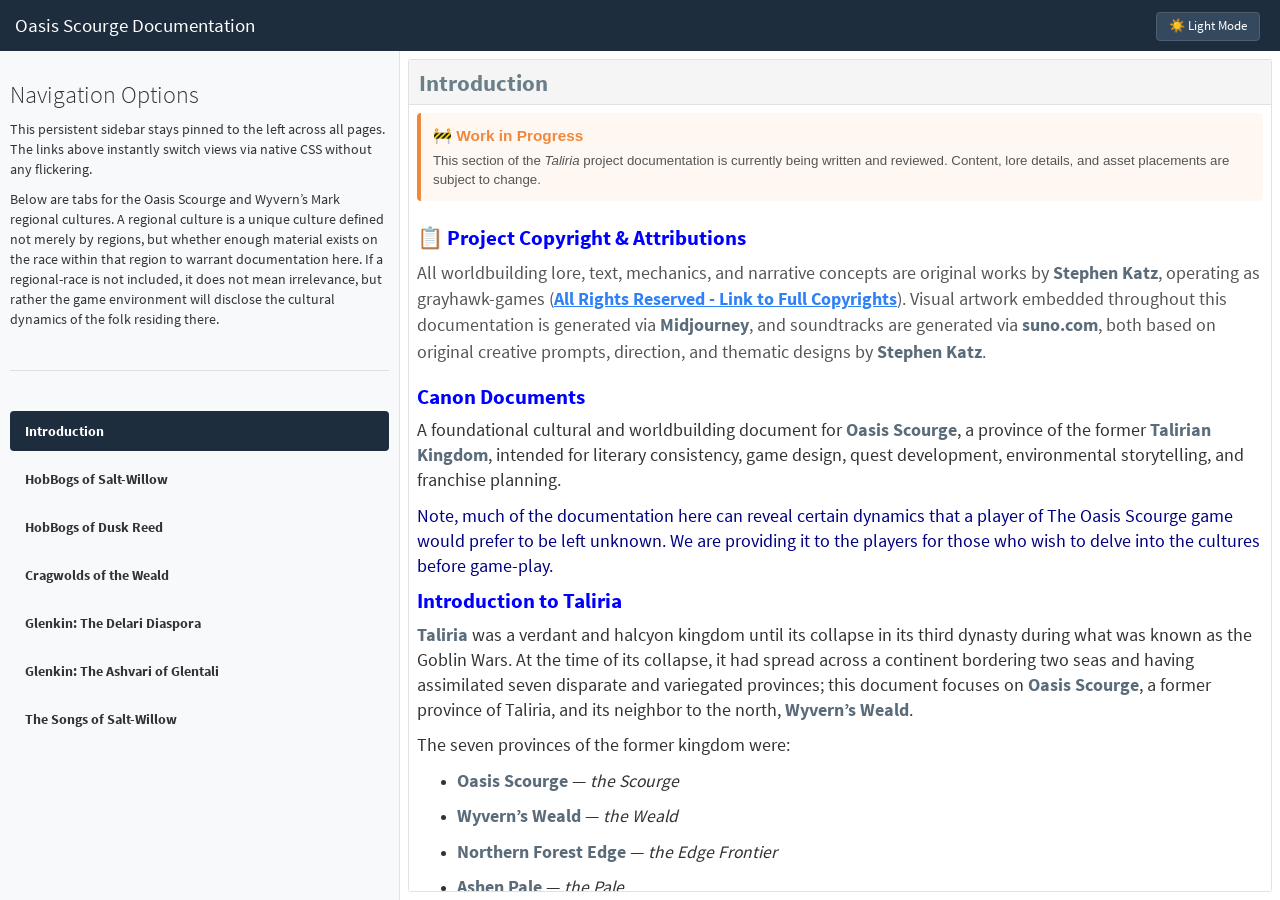
==== site/index.html @ a0bc25d4 "several changes including lore scroll added" ====
<!DOCTYPE html>
<html xmlns="http://www.w3.org/1999/xhtml">
<head>

<meta charset="utf-8">
<meta http-equiv="Content-Type" content="text/html; charset=utf-8" />
<meta name="generator" content="pandoc" />



<title>Oasis Scourge Documentation</title>

<meta property="og:title" content="Oasis Scourge Documentation" />

<meta name="viewport" content="width=device-width, initial-scale=1.0, maximum-scale=1.0, user-scalable=no" />

<link href="data:image/x-icon;" rel="icon" type="image/x-icon">


<script type="text/javascript">
window.FlexDashboardComponents = [];
</script>

<script>// Pandoc 2.9 adds attributes on both header and div. We remove the former (to
// be compatible with the behavior of Pandoc < 2.8).
document.addEventListener('DOMContentLoaded', function(e) {
  var hs = document.querySelectorAll("div.section[class*='level'] > :first-child");
  var i, h, a;
  for (i = 0; i < hs.length; i++) {
    h = hs[i];
    if (!/^h[1-6]$/i.test(h.tagName)) continue;  // it should be a header h1-h6
    a = h.attributes;
    while (a.length > 0) h.removeAttribute(a[0].name);
  }
});
</script>
<script>/*! jQuery v3.6.0 | (c) OpenJS Foundation and other contributors | jquery.org/license */
!function(e,t){"use strict";"object"==typeof module&&"object"==typeof module.exports?module.exports=e.document?t(e,!0):function(e){if(!e.document)throw new Error("jQuery requires a window with a document");return t(e)}:t(e)}("undefined"!=typeof window?window:this,function(C,e){"use strict";var t=[],r=Object.getPrototypeOf,s=t.slice,g=t.flat?function(e){return t.flat.call(e)}:function(e){return t.concat.apply([],e)},u=t.push,i=t.indexOf,n={},o=n.toString,v=n.hasOwnProperty,a=v.toString,l=a.call(Object),y={},m=function(e){return"function"==typeof e&&"number"!=typeof e.nodeType&&"function"!=typeof e.item},x=function(e){return null!=e&&e===e.window},E=C.document,c={type:!0,src:!0,nonce:!0,noModule:!0};function b(e,t,n){var r,i,o=(n=n||E).createElement("script");if(o.text=e,t)for(r in c)(i=t[r]||t.getAttribute&&t.getAttribute(r))&&o.setAttribute(r,i);n.head.appendChild(o).parentNode.removeChild(o)}function w(e){return null==e?e+"":"object"==typeof e||"function"==typeof e?n[o.call(e)]||"object":typeof e}var f="3.6.0",S=function(e,t){return new S.fn.init(e,t)};function p(e){var t=!!e&&"length"in e&&e.length,n=w(e);return!m(e)&&!x(e)&&("array"===n||0===t||"number"==typeof t&&0<t&&t-1 in e)}S.fn=S.prototype={jquery:f,constructor:S,length:0,toArray:function(){return s.call(this)},get:function(e){return null==e?s.call(this):e<0?this[e+this.length]:this[e]},pushStack:function(e){var t=S.merge(this.constructor(),e);return t.prevObject=this,t},each:function(e){return S.each(this,e)},map:function(n){return this.pushStack(S.map(this,function(e,t){return n.call(e,t,e)}))},slice:function(){return this.pushStack(s.apply(this,arguments))},first:function(){return this.eq(0)},last:function(){return this.eq(-1)},even:function(){return this.pushStack(S.grep(this,function(e,t){return(t+1)%2}))},odd:function(){return this.pushStack(S.grep(this,function(e,t){return t%2}))},eq:function(e){var t=this.length,n=+e+(e<0?t:0);return this.pushStack(0<=n&&n<t?[this[n]]:[])},end:function(){return this.prevObject||this.constructor()},push:u,sort:t.sort,splice:t.splice},S.extend=S.fn.extend=function(){var e,t,n,r,i,o,a=arguments[0]||{},s=1,u=arguments.length,l=!1;for("boolean"==typeof a&&(l=a,a=arguments[s]||{},s++),"object"==typeof a||m(a)||(a={}),s===u&&(a=this,s--);s<u;s++)if(null!=(e=arguments[s]))for(t in e)r=e[t],"__proto__"!==t&&a!==r&&(l&&r&&(S.isPlainObject(r)||(i=Array.isArray(r)))?(n=a[t],o=i&&!Array.isArray(n)?[]:i||S.isPlainObject(n)?n:{},i=!1,a[t]=S.extend(l,o,r)):void 0!==r&&(a[t]=r));return a},S.extend({expando:"jQuery"+(f+Math.random()).replace(/\D/g,""),isReady:!0,error:function(e){throw new Error(e)},noop:function(){},isPlainObject:function(e){var t,n;return!(!e||"[object Object]"!==o.call(e))&&(!(t=r(e))||"function"==typeof(n=v.call(t,"constructor")&&t.constructor)&&a.call(n)===l)},isEmptyObject:function(e){var t;for(t in e)return!1;return!0},globalEval:function(e,t,n){b(e,{nonce:t&&t.nonce},n)},each:function(e,t){var n,r=0;if(p(e)){for(n=e.length;r<n;r++)if(!1===t.call(e[r],r,e[r]))break}else for(r in e)if(!1===t.call(e[r],r,e[r]))break;return e},makeArray:function(e,t){var n=t||[];return null!=e&&(p(Object(e))?S.merge(n,"string"==typeof e?[e]:e):u.call(n,e)),n},inArray:function(e,t,n){return null==t?-1:i.call(t,e,n)},merge:function(e,t){for(var n=+t.length,r=0,i=e.length;r<n;r++)e[i++]=t[r];return e.length=i,e},grep:function(e,t,n){for(var r=[],i=0,o=e.length,a=!n;i<o;i++)!t(e[i],i)!==a&&r.push(e[i]);return r},map:function(e,t,n){var r,i,o=0,a=[];if(p(e))for(r=e.length;o<r;o++)null!=(i=t(e[o],o,n))&&a.push(i);else for(o in e)null!=(i=t(e[o],o,n))&&a.push(i);return g(a)},guid:1,support:y}),"function"==typeof Symbol&&(S.fn[Symbol.iterator]=t[Symbol.iterator]),S.each("Boolean Number String Function Array Date RegExp Object Error Symbol".split(" "),function(e,t){n["[object "+t+"]"]=t.toLowerCase()});var d=function(n){var e,d,b,o,i,h,f,g,w,u,l,T,C,a,E,v,s,c,y,S="sizzle"+1*new Date,p=n.document,k=0,r=0,m=ue(),x=ue(),A=ue(),N=ue(),j=function(e,t){return e===t&&(l=!0),0},D={}.hasOwnProperty,t=[],q=t.pop,L=t.push,H=t.push,O=t.slice,P=function(e,t){for(var n=0,r=e.length;n<r;n++)if(e[n]===t)return n;return-1},R="checked|selected|async|autofocus|autoplay|controls|defer|disabled|hidden|ismap|loop|multiple|open|readonly|required|scoped",M="[\\x20\\t\\r\\n\\f]",I="(?:\\\\[\\da-fA-F]{1,6}"+M+"?|\\\\[^\\r\\n\\f]|[\\w-]|[^\0-\\x7f])+",W="\\["+M+"*("+I+")(?:"+M+"*([*^$|!~]?=)"+M+"*(?:'((?:\\\\.|[^\\\\'])*)'|\"((?:\\\\.|[^\\\\\"])*)\"|("+I+"))|)"+M+"*\\]",F=":("+I+")(?:\\((('((?:\\\\.|[^\\\\'])*)'|\"((?:\\\\.|[^\\\\\"])*)\")|((?:\\\\.|[^\\\\()[\\]]|"+W+")*)|.*)\\)|)",B=new RegExp(M+"+","g"),$=new RegExp("^"+M+"+|((?:^|[^\\\\])(?:\\\\.)*)"+M+"+$","g"),_=new RegExp("^"+M+"*,"+M+"*"),z=new RegExp("^"+M+"*([>+~]|"+M+")"+M+"*"),U=new RegExp(M+"|>"),X=new RegExp(F),V=new RegExp("^"+I+"$"),G={ID:new RegExp("^#("+I+")"),CLASS:new RegExp("^\\.("+I+")"),TAG:new RegExp("^("+I+"|[*])"),ATTR:new RegExp("^"+W),PSEUDO:new RegExp("^"+F),CHILD:new RegExp("^:(only|first|last|nth|nth-last)-(child|of-type)(?:\\("+M+"*(even|odd|(([+-]|)(\\d*)n|)"+M+"*(?:([+-]|)"+M+"*(\\d+)|))"+M+"*\\)|)","i"),bool:new RegExp("^(?:"+R+")$","i"),needsContext:new RegExp("^"+M+"*[>+~]|:(even|odd|eq|gt|lt|nth|first|last)(?:\\("+M+"*((?:-\\d)?\\d*)"+M+"*\\)|)(?=[^-]|$)","i")},Y=/HTML$/i,Q=/^(?:input|select|textarea|button)$/i,J=/^h\d$/i,K=/^[^{]+\{\s*\[native \w/,Z=/^(?:#([\w-]+)|(\w+)|\.([\w-]+))$/,ee=/[+~]/,te=new RegExp("\\\\[\\da-fA-F]{1,6}"+M+"?|\\\\([^\\r\\n\\f])","g"),ne=function(e,t){var n="0x"+e.slice(1)-65536;return t||(n<0?String.fromCharCode(n+65536):String.fromCharCode(n>>10|55296,1023&n|56320))},re=/([\0-\x1f\x7f]|^-?\d)|^-$|[^\0-\x1f\x7f-\uFFFF\w-]/g,ie=function(e,t){return t?"\0"===e?"\ufffd":e.slice(0,-1)+"\\"+e.charCodeAt(e.length-1).toString(16)+" ":"\\"+e},oe=function(){T()},ae=be(function(e){return!0===e.disabled&&"fieldset"===e.nodeName.toLowerCase()},{dir:"parentNode",next:"legend"});try{H.apply(t=O.call(p.childNodes),p.childNodes),t[p.childNodes.length].nodeType}catch(e){H={apply:t.length?function(e,t){L.apply(e,O.call(t))}:function(e,t){var n=e.length,r=0;while(e[n++]=t[r++]);e.length=n-1}}}function se(t,e,n,r){var i,o,a,s,u,l,c,f=e&&e.ownerDocument,p=e?e.nodeType:9;if(n=n||[],"string"!=typeof t||!t||1!==p&&9!==p&&11!==p)return n;if(!r&&(T(e),e=e||C,E)){if(11!==p&&(u=Z.exec(t)))if(i=u[1]){if(9===p){if(!(a=e.getElementById(i)))return n;if(a.id===i)return n.push(a),n}else if(f&&(a=f.getElementById(i))&&y(e,a)&&a.id===i)return n.push(a),n}else{if(u[2])return H.apply(n,e.getElementsByTagName(t)),n;if((i=u[3])&&d.getElementsByClassName&&e.getElementsByClassName)return H.apply(n,e.getElementsByClassName(i)),n}if(d.qsa&&!N[t+" "]&&(!v||!v.test(t))&&(1!==p||"object"!==e.nodeName.toLowerCase())){if(c=t,f=e,1===p&&(U.test(t)||z.test(t))){(f=ee.test(t)&&ye(e.parentNode)||e)===e&&d.scope||((s=e.getAttribute("id"))?s=s.replace(re,ie):e.setAttribute("id",s=S)),o=(l=h(t)).length;while(o--)l[o]=(s?"#"+s:":scope")+" "+xe(l[o]);c=l.join(",")}try{return H.apply(n,f.querySelectorAll(c)),n}catch(e){N(t,!0)}finally{s===S&&e.removeAttribute("id")}}}return g(t.replace($,"$1"),e,n,r)}function ue(){var r=[];return function e(t,n){return r.push(t+" ")>b.cacheLength&&delete e[r.shift()],e[t+" "]=n}}function le(e){return e[S]=!0,e}function ce(e){var t=C.createElement("fieldset");try{return!!e(t)}catch(e){return!1}finally{t.parentNode&&t.parentNode.removeChild(t),t=null}}function fe(e,t){var n=e.split("|"),r=n.length;while(r--)b.attrHandle[n[r]]=t}function pe(e,t){var n=t&&e,r=n&&1===e.nodeType&&1===t.nodeType&&e.sourceIndex-t.sourceIndex;if(r)return r;if(n)while(n=n.nextSibling)if(n===t)return-1;return e?1:-1}function de(t){return function(e){return"input"===e.nodeName.toLowerCase()&&e.type===t}}function he(n){return function(e){var t=e.nodeName.toLowerCase();return("input"===t||"button"===t)&&e.type===n}}function ge(t){return function(e){return"form"in e?e.parentNode&&!1===e.disabled?"label"in e?"label"in e.parentNode?e.parentNode.disabled===t:e.disabled===t:e.isDisabled===t||e.isDisabled!==!t&&ae(e)===t:e.disabled===t:"label"in e&&e.disabled===t}}function ve(a){return le(function(o){return o=+o,le(function(e,t){var n,r=a([],e.length,o),i=r.length;while(i--)e[n=r[i]]&&(e[n]=!(t[n]=e[n]))})})}function ye(e){return e&&"undefined"!=typeof e.getElementsByTagName&&e}for(e in d=se.support={},i=se.isXML=function(e){var t=e&&e.namespaceURI,n=e&&(e.ownerDocument||e).documentElement;return!Y.test(t||n&&n.nodeName||"HTML")},T=se.setDocument=function(e){var t,n,r=e?e.ownerDocument||e:p;return r!=C&&9===r.nodeType&&r.documentElement&&(a=(C=r).documentElement,E=!i(C),p!=C&&(n=C.defaultView)&&n.top!==n&&(n.addEventListener?n.addEventListener("unload",oe,!1):n.attachEvent&&n.attachEvent("onunload",oe)),d.scope=ce(function(e){return a.appendChild(e).appendChild(C.createElement("div")),"undefined"!=typeof e.querySelectorAll&&!e.querySelectorAll(":scope fieldset div").length}),d.attributes=ce(function(e){return e.className="i",!e.getAttribute("className")}),d.getElementsByTagName=ce(function(e){return e.appendChild(C.createComment("")),!e.getElementsByTagName("*").length}),d.getElementsByClassName=K.test(C.getElementsByClassName),d.getById=ce(function(e){return a.appendChild(e).id=S,!C.getElementsByName||!C.getElementsByName(S).length}),d.getById?(b.filter.ID=function(e){var t=e.replace(te,ne);return function(e){return e.getAttribute("id")===t}},b.find.ID=function(e,t){if("undefined"!=typeof t.getElementById&&E){var n=t.getElementById(e);return n?[n]:[]}}):(b.filter.ID=function(e){var n=e.replace(te,ne);return function(e){var t="undefined"!=typeof e.getAttributeNode&&e.getAttributeNode("id");return t&&t.value===n}},b.find.ID=function(e,t){if("undefined"!=typeof t.getElementById&&E){var n,r,i,o=t.getElementById(e);if(o){if((n=o.getAttributeNode("id"))&&n.value===e)return[o];i=t.getElementsByName(e),r=0;while(o=i[r++])if((n=o.getAttributeNode("id"))&&n.value===e)return[o]}return[]}}),b.find.TAG=d.getElementsByTagName?function(e,t){return"undefined"!=typeof t.getElementsByTagName?t.getElementsByTagName(e):d.qsa?t.querySelectorAll(e):void 0}:function(e,t){var n,r=[],i=0,o=t.getElementsByTagName(e);if("*"===e){while(n=o[i++])1===n.nodeType&&r.push(n);return r}return o},b.find.CLASS=d.getElementsByClassName&&function(e,t){if("undefined"!=typeof t.getElementsByClassName&&E)return t.getElementsByClassName(e)},s=[],v=[],(d.qsa=K.test(C.querySelectorAll))&&(ce(function(e){var t;a.appendChild(e).innerHTML="<a id='"+S+"'></a><select id='"+S+"-\r\\' msallowcapture=''><option selected=''></option></select>",e.querySelectorAll("[msallowcapture^='']").length&&v.push("[*^$]="+M+"*(?:''|\"\")"),e.querySelectorAll("[selected]").length||v.push("\\["+M+"*(?:value|"+R+")"),e.querySelectorAll("[id~="+S+"-]").length||v.push("~="),(t=C.createElement("input")).setAttribute("name",""),e.appendChild(t),e.querySelectorAll("[name='']").length||v.push("\\["+M+"*name"+M+"*="+M+"*(?:''|\"\")"),e.querySelectorAll(":checked").length||v.push(":checked"),e.querySelectorAll("a#"+S+"+*").length||v.push(".#.+[+~]"),e.querySelectorAll("\\\f"),v.push("[\\r\\n\\f]")}),ce(function(e){e.innerHTML="<a href='' disabled='disabled'></a><select disabled='disabled'><option/></select>";var t=C.createElement("input");t.setAttribute("type","hidden"),e.appendChild(t).setAttribute("name","D"),e.querySelectorAll("[name=d]").length&&v.push("name"+M+"*[*^$|!~]?="),2!==e.querySelectorAll(":enabled").length&&v.push(":enabled",":disabled"),a.appendChild(e).disabled=!0,2!==e.querySelectorAll(":disabled").length&&v.push(":enabled",":disabled"),e.querySelectorAll("*,:x"),v.push(",.*:")})),(d.matchesSelector=K.test(c=a.matches||a.webkitMatchesSelector||a.mozMatchesSelector||a.oMatchesSelector||a.msMatchesSelector))&&ce(function(e){d.disconnectedMatch=c.call(e,"*"),c.call(e,"[s!='']:x"),s.push("!=",F)}),v=v.length&&new RegExp(v.join("|")),s=s.length&&new RegExp(s.join("|")),t=K.test(a.compareDocumentPosition),y=t||K.test(a.contains)?function(e,t){var n=9===e.nodeType?e.documentElement:e,r=t&&t.parentNode;return e===r||!(!r||1!==r.nodeType||!(n.contains?n.contains(r):e.compareDocumentPosition&&16&e.compareDocumentPosition(r)))}:function(e,t){if(t)while(t=t.parentNode)if(t===e)return!0;return!1},j=t?function(e,t){if(e===t)return l=!0,0;var n=!e.compareDocumentPosition-!t.compareDocumentPosition;return n||(1&(n=(e.ownerDocument||e)==(t.ownerDocument||t)?e.compareDocumentPosition(t):1)||!d.sortDetached&&t.compareDocumentPosition(e)===n?e==C||e.ownerDocument==p&&y(p,e)?-1:t==C||t.ownerDocument==p&&y(p,t)?1:u?P(u,e)-P(u,t):0:4&n?-1:1)}:function(e,t){if(e===t)return l=!0,0;var n,r=0,i=e.parentNode,o=t.parentNode,a=[e],s=[t];if(!i||!o)return e==C?-1:t==C?1:i?-1:o?1:u?P(u,e)-P(u,t):0;if(i===o)return pe(e,t);n=e;while(n=n.parentNode)a.unshift(n);n=t;while(n=n.parentNode)s.unshift(n);while(a[r]===s[r])r++;return r?pe(a[r],s[r]):a[r]==p?-1:s[r]==p?1:0}),C},se.matches=function(e,t){return se(e,null,null,t)},se.matchesSelector=function(e,t){if(T(e),d.matchesSelector&&E&&!N[t+" "]&&(!s||!s.test(t))&&(!v||!v.test(t)))try{var n=c.call(e,t);if(n||d.disconnectedMatch||e.document&&11!==e.document.nodeType)return n}catch(e){N(t,!0)}return 0<se(t,C,null,[e]).length},se.contains=function(e,t){return(e.ownerDocument||e)!=C&&T(e),y(e,t)},se.attr=function(e,t){(e.ownerDocument||e)!=C&&T(e);var n=b.attrHandle[t.toLowerCase()],r=n&&D.call(b.attrHandle,t.toLowerCase())?n(e,t,!E):void 0;return void 0!==r?r:d.attributes||!E?e.getAttribute(t):(r=e.getAttributeNode(t))&&r.specified?r.value:null},se.escape=function(e){return(e+"").replace(re,ie)},se.error=function(e){throw new Error("Syntax error, unrecognized expression: "+e)},se.uniqueSort=function(e){var t,n=[],r=0,i=0;if(l=!d.detectDuplicates,u=!d.sortStable&&e.slice(0),e.sort(j),l){while(t=e[i++])t===e[i]&&(r=n.push(i));while(r--)e.splice(n[r],1)}return u=null,e},o=se.getText=function(e){var t,n="",r=0,i=e.nodeType;if(i){if(1===i||9===i||11===i){if("string"==typeof e.textContent)return e.textContent;for(e=e.firstChild;e;e=e.nextSibling)n+=o(e)}else if(3===i||4===i)return e.nodeValue}else while(t=e[r++])n+=o(t);return n},(b=se.selectors={cacheLength:50,createPseudo:le,match:G,attrHandle:{},find:{},relative:{">":{dir:"parentNode",first:!0}," ":{dir:"parentNode"},"+":{dir:"previousSibling",first:!0},"~":{dir:"previousSibling"}},preFilter:{ATTR:function(e){return e[1]=e[1].replace(te,ne),e[3]=(e[3]||e[4]||e[5]||"").replace(te,ne),"~="===e[2]&&(e[3]=" "+e[3]+" "),e.slice(0,4)},CHILD:function(e){return e[1]=e[1].toLowerCase(),"nth"===e[1].slice(0,3)?(e[3]||se.error(e[0]),e[4]=+(e[4]?e[5]+(e[6]||1):2*("even"===e[3]||"odd"===e[3])),e[5]=+(e[7]+e[8]||"odd"===e[3])):e[3]&&se.error(e[0]),e},PSEUDO:function(e){var t,n=!e[6]&&e[2];return G.CHILD.test(e[0])?null:(e[3]?e[2]=e[4]||e[5]||"":n&&X.test(n)&&(t=h(n,!0))&&(t=n.indexOf(")",n.length-t)-n.length)&&(e[0]=e[0].slice(0,t),e[2]=n.slice(0,t)),e.slice(0,3))}},filter:{TAG:function(e){var t=e.replace(te,ne).toLowerCase();return"*"===e?function(){return!0}:function(e){return e.nodeName&&e.nodeName.toLowerCase()===t}},CLASS:function(e){var t=m[e+" "];return t||(t=new RegExp("(^|"+M+")"+e+"("+M+"|$)"))&&m(e,function(e){return t.test("string"==typeof e.className&&e.className||"undefined"!=typeof e.getAttribute&&e.getAttribute("class")||"")})},ATTR:function(n,r,i){return function(e){var t=se.attr(e,n);return null==t?"!="===r:!r||(t+="","="===r?t===i:"!="===r?t!==i:"^="===r?i&&0===t.indexOf(i):"*="===r?i&&-1<t.indexOf(i):"$="===r?i&&t.slice(-i.length)===i:"~="===r?-1<(" "+t.replace(B," ")+" ").indexOf(i):"|="===r&&(t===i||t.slice(0,i.length+1)===i+"-"))}},CHILD:function(h,e,t,g,v){var y="nth"!==h.slice(0,3),m="last"!==h.slice(-4),x="of-type"===e;return 1===g&&0===v?function(e){return!!e.parentNode}:function(e,t,n){var r,i,o,a,s,u,l=y!==m?"nextSibling":"previousSibling",c=e.parentNode,f=x&&e.nodeName.toLowerCase(),p=!n&&!x,d=!1;if(c){if(y){while(l){a=e;while(a=a[l])if(x?a.nodeName.toLowerCase()===f:1===a.nodeType)return!1;u=l="only"===h&&!u&&"nextSibling"}return!0}if(u=[m?c.firstChild:c.lastChild],m&&p){d=(s=(r=(i=(o=(a=c)[S]||(a[S]={}))[a.uniqueID]||(o[a.uniqueID]={}))[h]||[])[0]===k&&r[1])&&r[2],a=s&&c.childNodes[s];while(a=++s&&a&&a[l]||(d=s=0)||u.pop())if(1===a.nodeType&&++d&&a===e){i[h]=[k,s,d];break}}else if(p&&(d=s=(r=(i=(o=(a=e)[S]||(a[S]={}))[a.uniqueID]||(o[a.uniqueID]={}))[h]||[])[0]===k&&r[1]),!1===d)while(a=++s&&a&&a[l]||(d=s=0)||u.pop())if((x?a.nodeName.toLowerCase()===f:1===a.nodeType)&&++d&&(p&&((i=(o=a[S]||(a[S]={}))[a.uniqueID]||(o[a.uniqueID]={}))[h]=[k,d]),a===e))break;return(d-=v)===g||d%g==0&&0<=d/g}}},PSEUDO:function(e,o){var t,a=b.pseudos[e]||b.setFilters[e.toLowerCase()]||se.error("unsupported pseudo: "+e);return a[S]?a(o):1<a.length?(t=[e,e,"",o],b.setFilters.hasOwnProperty(e.toLowerCase())?le(function(e,t){var n,r=a(e,o),i=r.length;while(i--)e[n=P(e,r[i])]=!(t[n]=r[i])}):function(e){return a(e,0,t)}):a}},pseudos:{not:le(function(e){var r=[],i=[],s=f(e.replace($,"$1"));return s[S]?le(function(e,t,n,r){var i,o=s(e,null,r,[]),a=e.length;while(a--)(i=o[a])&&(e[a]=!(t[a]=i))}):function(e,t,n){return r[0]=e,s(r,null,n,i),r[0]=null,!i.pop()}}),has:le(function(t){return function(e){return 0<se(t,e).length}}),contains:le(function(t){return t=t.replace(te,ne),function(e){return-1<(e.textContent||o(e)).indexOf(t)}}),lang:le(function(n){return V.test(n||"")||se.error("unsupported lang: "+n),n=n.replace(te,ne).toLowerCase(),function(e){var t;do{if(t=E?e.lang:e.getAttribute("xml:lang")||e.getAttribute("lang"))return(t=t.toLowerCase())===n||0===t.indexOf(n+"-")}while((e=e.parentNode)&&1===e.nodeType);return!1}}),target:function(e){var t=n.location&&n.location.hash;return t&&t.slice(1)===e.id},root:function(e){return e===a},focus:function(e){return e===C.activeElement&&(!C.hasFocus||C.hasFocus())&&!!(e.type||e.href||~e.tabIndex)},enabled:ge(!1),disabled:ge(!0),checked:function(e){var t=e.nodeName.toLowerCase();return"input"===t&&!!e.checked||"option"===t&&!!e.selected},selected:function(e){return e.parentNode&&e.parentNode.selectedIndex,!0===e.selected},empty:function(e){for(e=e.firstChild;e;e=e.nextSibling)if(e.nodeType<6)return!1;return!0},parent:function(e){return!b.pseudos.empty(e)},header:function(e){return J.test(e.nodeName)},input:function(e){return Q.test(e.nodeName)},button:function(e){var t=e.nodeName.toLowerCase();return"input"===t&&"button"===e.type||"button"===t},text:function(e){var t;return"input"===e.nodeName.toLowerCase()&&"text"===e.type&&(null==(t=e.getAttribute("type"))||"text"===t.toLowerCase())},first:ve(function(){return[0]}),last:ve(function(e,t){return[t-1]}),eq:ve(function(e,t,n){return[n<0?n+t:n]}),even:ve(function(e,t){for(var n=0;n<t;n+=2)e.push(n);return e}),odd:ve(function(e,t){for(var n=1;n<t;n+=2)e.push(n);return e}),lt:ve(function(e,t,n){for(var r=n<0?n+t:t<n?t:n;0<=--r;)e.push(r);return e}),gt:ve(function(e,t,n){for(var r=n<0?n+t:n;++r<t;)e.push(r);return e})}}).pseudos.nth=b.pseudos.eq,{radio:!0,checkbox:!0,file:!0,password:!0,image:!0})b.pseudos[e]=de(e);for(e in{submit:!0,reset:!0})b.pseudos[e]=he(e);function me(){}function xe(e){for(var t=0,n=e.length,r="";t<n;t++)r+=e[t].value;return r}function be(s,e,t){var u=e.dir,l=e.next,c=l||u,f=t&&"parentNode"===c,p=r++;return e.first?function(e,t,n){while(e=e[u])if(1===e.nodeType||f)return s(e,t,n);return!1}:function(e,t,n){var r,i,o,a=[k,p];if(n){while(e=e[u])if((1===e.nodeType||f)&&s(e,t,n))return!0}else while(e=e[u])if(1===e.nodeType||f)if(i=(o=e[S]||(e[S]={}))[e.uniqueID]||(o[e.uniqueID]={}),l&&l===e.nodeName.toLowerCase())e=e[u]||e;else{if((r=i[c])&&r[0]===k&&r[1]===p)return a[2]=r[2];if((i[c]=a)[2]=s(e,t,n))return!0}return!1}}function we(i){return 1<i.length?function(e,t,n){var r=i.length;while(r--)if(!i[r](e,t,n))return!1;return!0}:i[0]}function Te(e,t,n,r,i){for(var o,a=[],s=0,u=e.length,l=null!=t;s<u;s++)(o=e[s])&&(n&&!n(o,r,i)||(a.push(o),l&&t.push(s)));return a}function Ce(d,h,g,v,y,e){return v&&!v[S]&&(v=Ce(v)),y&&!y[S]&&(y=Ce(y,e)),le(function(e,t,n,r){var i,o,a,s=[],u=[],l=t.length,c=e||function(e,t,n){for(var r=0,i=t.length;r<i;r++)se(e,t[r],n);return n}(h||"*",n.nodeType?[n]:n,[]),f=!d||!e&&h?c:Te(c,s,d,n,r),p=g?y||(e?d:l||v)?[]:t:f;if(g&&g(f,p,n,r),v){i=Te(p,u),v(i,[],n,r),o=i.length;while(o--)(a=i[o])&&(p[u[o]]=!(f[u[o]]=a))}if(e){if(y||d){if(y){i=[],o=p.length;while(o--)(a=p[o])&&i.push(f[o]=a);y(null,p=[],i,r)}o=p.length;while(o--)(a=p[o])&&-1<(i=y?P(e,a):s[o])&&(e[i]=!(t[i]=a))}}else p=Te(p===t?p.splice(l,p.length):p),y?y(null,t,p,r):H.apply(t,p)})}function Ee(e){for(var i,t,n,r=e.length,o=b.relative[e[0].type],a=o||b.relative[" "],s=o?1:0,u=be(function(e){return e===i},a,!0),l=be(function(e){return-1<P(i,e)},a,!0),c=[function(e,t,n){var r=!o&&(n||t!==w)||((i=t).nodeType?u(e,t,n):l(e,t,n));return i=null,r}];s<r;s++)if(t=b.relative[e[s].type])c=[be(we(c),t)];else{if((t=b.filter[e[s].type].apply(null,e[s].matches))[S]){for(n=++s;n<r;n++)if(b.relative[e[n].type])break;return Ce(1<s&&we(c),1<s&&xe(e.slice(0,s-1).concat({value:" "===e[s-2].type?"*":""})).replace($,"$1"),t,s<n&&Ee(e.slice(s,n)),n<r&&Ee(e=e.slice(n)),n<r&&xe(e))}c.push(t)}return we(c)}return me.prototype=b.filters=b.pseudos,b.setFilters=new me,h=se.tokenize=function(e,t){var n,r,i,o,a,s,u,l=x[e+" "];if(l)return t?0:l.slice(0);a=e,s=[],u=b.preFilter;while(a){for(o in n&&!(r=_.exec(a))||(r&&(a=a.slice(r[0].length)||a),s.push(i=[])),n=!1,(r=z.exec(a))&&(n=r.shift(),i.push({value:n,type:r[0].replace($," ")}),a=a.slice(n.length)),b.filter)!(r=G[o].exec(a))||u[o]&&!(r=u[o](r))||(n=r.shift(),i.push({value:n,type:o,matches:r}),a=a.slice(n.length));if(!n)break}return t?a.length:a?se.error(e):x(e,s).slice(0)},f=se.compile=function(e,t){var n,v,y,m,x,r,i=[],o=[],a=A[e+" "];if(!a){t||(t=h(e)),n=t.length;while(n--)(a=Ee(t[n]))[S]?i.push(a):o.push(a);(a=A(e,(v=o,m=0<(y=i).length,x=0<v.length,r=function(e,t,n,r,i){var o,a,s,u=0,l="0",c=e&&[],f=[],p=w,d=e||x&&b.find.TAG("*",i),h=k+=null==p?1:Math.random()||.1,g=d.length;for(i&&(w=t==C||t||i);l!==g&&null!=(o=d[l]);l++){if(x&&o){a=0,t||o.ownerDocument==C||(T(o),n=!E);while(s=v[a++])if(s(o,t||C,n)){r.push(o);break}i&&(k=h)}m&&((o=!s&&o)&&u--,e&&c.push(o))}if(u+=l,m&&l!==u){a=0;while(s=y[a++])s(c,f,t,n);if(e){if(0<u)while(l--)c[l]||f[l]||(f[l]=q.call(r));f=Te(f)}H.apply(r,f),i&&!e&&0<f.length&&1<u+y.length&&se.uniqueSort(r)}return i&&(k=h,w=p),c},m?le(r):r))).selector=e}return a},g=se.select=function(e,t,n,r){var i,o,a,s,u,l="function"==typeof e&&e,c=!r&&h(e=l.selector||e);if(n=n||[],1===c.length){if(2<(o=c[0]=c[0].slice(0)).length&&"ID"===(a=o[0]).type&&9===t.nodeType&&E&&b.relative[o[1].type]){if(!(t=(b.find.ID(a.matches[0].replace(te,ne),t)||[])[0]))return n;l&&(t=t.parentNode),e=e.slice(o.shift().value.length)}i=G.needsContext.test(e)?0:o.length;while(i--){if(a=o[i],b.relative[s=a.type])break;if((u=b.find[s])&&(r=u(a.matches[0].replace(te,ne),ee.test(o[0].type)&&ye(t.parentNode)||t))){if(o.splice(i,1),!(e=r.length&&xe(o)))return H.apply(n,r),n;break}}}return(l||f(e,c))(r,t,!E,n,!t||ee.test(e)&&ye(t.parentNode)||t),n},d.sortStable=S.split("").sort(j).join("")===S,d.detectDuplicates=!!l,T(),d.sortDetached=ce(function(e){return 1&e.compareDocumentPosition(C.createElement("fieldset"))}),ce(function(e){return e.innerHTML="<a href='#'></a>","#"===e.firstChild.getAttribute("href")})||fe("type|href|height|width",function(e,t,n){if(!n)return e.getAttribute(t,"type"===t.toLowerCase()?1:2)}),d.attributes&&ce(function(e){return e.innerHTML="<input/>",e.firstChild.setAttribute("value",""),""===e.firstChild.getAttribute("value")})||fe("value",function(e,t,n){if(!n&&"input"===e.nodeName.toLowerCase())return e.defaultValue}),ce(function(e){return null==e.getAttribute("disabled")})||fe(R,function(e,t,n){var r;if(!n)return!0===e[t]?t.toLowerCase():(r=e.getAttributeNode(t))&&r.specified?r.value:null}),se}(C);S.find=d,S.expr=d.selectors,S.expr[":"]=S.expr.pseudos,S.uniqueSort=S.unique=d.uniqueSort,S.text=d.getText,S.isXMLDoc=d.isXML,S.contains=d.contains,S.escapeSelector=d.escape;var h=function(e,t,n){var r=[],i=void 0!==n;while((e=e[t])&&9!==e.nodeType)if(1===e.nodeType){if(i&&S(e).is(n))break;r.push(e)}return r},T=function(e,t){for(var n=[];e;e=e.nextSibling)1===e.nodeType&&e!==t&&n.push(e);return n},k=S.expr.match.needsContext;function A(e,t){return e.nodeName&&e.nodeName.toLowerCase()===t.toLowerCase()}var N=/^<([a-z][^\/\0>:\x20\t\r\n\f]*)[\x20\t\r\n\f]*\/?>(?:<\/\1>|)$/i;function j(e,n,r){return m(n)?S.grep(e,function(e,t){return!!n.call(e,t,e)!==r}):n.nodeType?S.grep(e,function(e){return e===n!==r}):"string"!=typeof n?S.grep(e,function(e){return-1<i.call(n,e)!==r}):S.filter(n,e,r)}S.filter=function(e,t,n){var r=t[0];return n&&(e=":not("+e+")"),1===t.length&&1===r.nodeType?S.find.matchesSelector(r,e)?[r]:[]:S.find.matches(e,S.grep(t,function(e){return 1===e.nodeType}))},S.fn.extend({find:function(e){var t,n,r=this.length,i=this;if("string"!=typeof e)return this.pushStack(S(e).filter(function(){for(t=0;t<r;t++)if(S.contains(i[t],this))return!0}));for(n=this.pushStack([]),t=0;t<r;t++)S.find(e,i[t],n);return 1<r?S.uniqueSort(n):n},filter:function(e){return this.pushStack(j(this,e||[],!1))},not:function(e){return this.pushStack(j(this,e||[],!0))},is:function(e){return!!j(this,"string"==typeof e&&k.test(e)?S(e):e||[],!1).length}});var D,q=/^(?:\s*(<[\w\W]+>)[^>]*|#([\w-]+))$/;(S.fn.init=function(e,t,n){var r,i;if(!e)return this;if(n=n||D,"string"==typeof e){if(!(r="<"===e[0]&&">"===e[e.length-1]&&3<=e.length?[null,e,null]:q.exec(e))||!r[1]&&t)return!t||t.jquery?(t||n).find(e):this.constructor(t).find(e);if(r[1]){if(t=t instanceof S?t[0]:t,S.merge(this,S.parseHTML(r[1],t&&t.nodeType?t.ownerDocument||t:E,!0)),N.test(r[1])&&S.isPlainObject(t))for(r in t)m(this[r])?this[r](t[r]):this.attr(r,t[r]);return this}return(i=E.getElementById(r[2]))&&(this[0]=i,this.length=1),this}return e.nodeType?(this[0]=e,this.length=1,this):m(e)?void 0!==n.ready?n.ready(e):e(S):S.makeArray(e,this)}).prototype=S.fn,D=S(E);var L=/^(?:parents|prev(?:Until|All))/,H={children:!0,contents:!0,next:!0,prev:!0};function O(e,t){while((e=e[t])&&1!==e.nodeType);return e}S.fn.extend({has:function(e){var t=S(e,this),n=t.length;return this.filter(function(){for(var e=0;e<n;e++)if(S.contains(this,t[e]))return!0})},closest:function(e,t){var n,r=0,i=this.length,o=[],a="string"!=typeof e&&S(e);if(!k.test(e))for(;r<i;r++)for(n=this[r];n&&n!==t;n=n.parentNode)if(n.nodeType<11&&(a?-1<a.index(n):1===n.nodeType&&S.find.matchesSelector(n,e))){o.push(n);break}return this.pushStack(1<o.length?S.uniqueSort(o):o)},index:function(e){return e?"string"==typeof e?i.call(S(e),this[0]):i.call(this,e.jquery?e[0]:e):this[0]&&this[0].parentNode?this.first().prevAll().length:-1},add:function(e,t){return this.pushStack(S.uniqueSort(S.merge(this.get(),S(e,t))))},addBack:function(e){return this.add(null==e?this.prevObject:this.prevObject.filter(e))}}),S.each({parent:function(e){var t=e.parentNode;return t&&11!==t.nodeType?t:null},parents:function(e){return h(e,"parentNode")},parentsUntil:function(e,t,n){return h(e,"parentNode",n)},next:function(e){return O(e,"nextSibling")},prev:function(e){return O(e,"previousSibling")},nextAll:function(e){return h(e,"nextSibling")},prevAll:function(e){return h(e,"previousSibling")},nextUntil:function(e,t,n){return h(e,"nextSibling",n)},prevUntil:function(e,t,n){return h(e,"previousSibling",n)},siblings:function(e){return T((e.parentNode||{}).firstChild,e)},children:function(e){return T(e.firstChild)},contents:function(e){return null!=e.contentDocument&&r(e.contentDocument)?e.contentDocument:(A(e,"template")&&(e=e.content||e),S.merge([],e.childNodes))}},function(r,i){S.fn[r]=function(e,t){var n=S.map(this,i,e);return"Until"!==r.slice(-5)&&(t=e),t&&"string"==typeof t&&(n=S.filter(t,n)),1<this.length&&(H[r]||S.uniqueSort(n),L.test(r)&&n.reverse()),this.pushStack(n)}});var P=/[^\x20\t\r\n\f]+/g;function R(e){return e}function M(e){throw e}function I(e,t,n,r){var i;try{e&&m(i=e.promise)?i.call(e).done(t).fail(n):e&&m(i=e.then)?i.call(e,t,n):t.apply(void 0,[e].slice(r))}catch(e){n.apply(void 0,[e])}}S.Callbacks=function(r){var e,n;r="string"==typeof r?(e=r,n={},S.each(e.match(P)||[],function(e,t){n[t]=!0}),n):S.extend({},r);var i,t,o,a,s=[],u=[],l=-1,c=function(){for(a=a||r.once,o=i=!0;u.length;l=-1){t=u.shift();while(++l<s.length)!1===s[l].apply(t[0],t[1])&&r.stopOnFalse&&(l=s.length,t=!1)}r.memory||(t=!1),i=!1,a&&(s=t?[]:"")},f={add:function(){return s&&(t&&!i&&(l=s.length-1,u.push(t)),function n(e){S.each(e,function(e,t){m(t)?r.unique&&f.has(t)||s.push(t):t&&t.length&&"string"!==w(t)&&n(t)})}(arguments),t&&!i&&c()),this},remove:function(){return S.each(arguments,function(e,t){var n;while(-1<(n=S.inArray(t,s,n)))s.splice(n,1),n<=l&&l--}),this},has:function(e){return e?-1<S.inArray(e,s):0<s.length},empty:function(){return s&&(s=[]),this},disable:function(){return a=u=[],s=t="",this},disabled:function(){return!s},lock:function(){return a=u=[],t||i||(s=t=""),this},locked:function(){return!!a},fireWith:function(e,t){return a||(t=[e,(t=t||[]).slice?t.slice():t],u.push(t),i||c()),this},fire:function(){return f.fireWith(this,arguments),this},fired:function(){return!!o}};return f},S.extend({Deferred:function(e){var o=[["notify","progress",S.Callbacks("memory"),S.Callbacks("memory"),2],["resolve","done",S.Callbacks("once memory"),S.Callbacks("once memory"),0,"resolved"],["reject","fail",S.Callbacks("once memory"),S.Callbacks("once memory"),1,"rejected"]],i="pending",a={state:function(){return i},always:function(){return s.done(arguments).fail(arguments),this},"catch":function(e){return a.then(null,e)},pipe:function(){var i=arguments;return S.Deferred(function(r){S.each(o,function(e,t){var n=m(i[t[4]])&&i[t[4]];s[t[1]](function(){var e=n&&n.apply(this,arguments);e&&m(e.promise)?e.promise().progress(r.notify).done(r.resolve).fail(r.reject):r[t[0]+"With"](this,n?[e]:arguments)})}),i=null}).promise()},then:function(t,n,r){var u=0;function l(i,o,a,s){return function(){var n=this,r=arguments,e=function(){var e,t;if(!(i<u)){if((e=a.apply(n,r))===o.promise())throw new TypeError("Thenable self-resolution");t=e&&("object"==typeof e||"function"==typeof e)&&e.then,m(t)?s?t.call(e,l(u,o,R,s),l(u,o,M,s)):(u++,t.call(e,l(u,o,R,s),l(u,o,M,s),l(u,o,R,o.notifyWith))):(a!==R&&(n=void 0,r=[e]),(s||o.resolveWith)(n,r))}},t=s?e:function(){try{e()}catch(e){S.Deferred.exceptionHook&&S.Deferred.exceptionHook(e,t.stackTrace),u<=i+1&&(a!==M&&(n=void 0,r=[e]),o.rejectWith(n,r))}};i?t():(S.Deferred.getStackHook&&(t.stackTrace=S.Deferred.getStackHook()),C.setTimeout(t))}}return S.Deferred(function(e){o[0][3].add(l(0,e,m(r)?r:R,e.notifyWith)),o[1][3].add(l(0,e,m(t)?t:R)),o[2][3].add(l(0,e,m(n)?n:M))}).promise()},promise:function(e){return null!=e?S.extend(e,a):a}},s={};return S.each(o,function(e,t){var n=t[2],r=t[5];a[t[1]]=n.add,r&&n.add(function(){i=r},o[3-e][2].disable,o[3-e][3].disable,o[0][2].lock,o[0][3].lock),n.add(t[3].fire),s[t[0]]=function(){return s[t[0]+"With"](this===s?void 0:this,arguments),this},s[t[0]+"With"]=n.fireWith}),a.promise(s),e&&e.call(s,s),s},when:function(e){var n=arguments.length,t=n,r=Array(t),i=s.call(arguments),o=S.Deferred(),a=function(t){return function(e){r[t]=this,i[t]=1<arguments.length?s.call(arguments):e,--n||o.resolveWith(r,i)}};if(n<=1&&(I(e,o.done(a(t)).resolve,o.reject,!n),"pending"===o.state()||m(i[t]&&i[t].then)))return o.then();while(t--)I(i[t],a(t),o.reject);return o.promise()}});var W=/^(Eval|Internal|Range|Reference|Syntax|Type|URI)Error$/;S.Deferred.exceptionHook=function(e,t){C.console&&C.console.warn&&e&&W.test(e.name)&&C.console.warn("jQuery.Deferred exception: "+e.message,e.stack,t)},S.readyException=function(e){C.setTimeout(function(){throw e})};var F=S.Deferred();function B(){E.removeEventListener("DOMContentLoaded",B),C.removeEventListener("load",B),S.ready()}S.fn.ready=function(e){return F.then(e)["catch"](function(e){S.readyException(e)}),this},S.extend({isReady:!1,readyWait:1,ready:function(e){(!0===e?--S.readyWait:S.isReady)||(S.isReady=!0)!==e&&0<--S.readyWait||F.resolveWith(E,[S])}}),S.ready.then=F.then,"complete"===E.readyState||"loading"!==E.readyState&&!E.documentElement.doScroll?C.setTimeout(S.ready):(E.addEventListener("DOMContentLoaded",B),C.addEventListener("load",B));var $=function(e,t,n,r,i,o,a){var s=0,u=e.length,l=null==n;if("object"===w(n))for(s in i=!0,n)$(e,t,s,n[s],!0,o,a);else if(void 0!==r&&(i=!0,m(r)||(a=!0),l&&(a?(t.call(e,r),t=null):(l=t,t=function(e,t,n){return l.call(S(e),n)})),t))for(;s<u;s++)t(e[s],n,a?r:r.call(e[s],s,t(e[s],n)));return i?e:l?t.call(e):u?t(e[0],n):o},_=/^-ms-/,z=/-([a-z])/g;function U(e,t){return t.toUpperCase()}function X(e){return e.replace(_,"ms-").replace(z,U)}var V=function(e){return 1===e.nodeType||9===e.nodeType||!+e.nodeType};function G(){this.expando=S.expando+G.uid++}G.uid=1,G.prototype={cache:function(e){var t=e[this.expando];return t||(t={},V(e)&&(e.nodeType?e[this.expando]=t:Object.defineProperty(e,this.expando,{value:t,configurable:!0}))),t},set:function(e,t,n){var r,i=this.cache(e);if("string"==typeof t)i[X(t)]=n;else for(r in t)i[X(r)]=t[r];return i},get:function(e,t){return void 0===t?this.cache(e):e[this.expando]&&e[this.expando][X(t)]},access:function(e,t,n){return void 0===t||t&&"string"==typeof t&&void 0===n?this.get(e,t):(this.set(e,t,n),void 0!==n?n:t)},remove:function(e,t){var n,r=e[this.expando];if(void 0!==r){if(void 0!==t){n=(t=Array.isArray(t)?t.map(X):(t=X(t))in r?[t]:t.match(P)||[]).length;while(n--)delete r[t[n]]}(void 0===t||S.isEmptyObject(r))&&(e.nodeType?e[this.expando]=void 0:delete e[this.expando])}},hasData:function(e){var t=e[this.expando];return void 0!==t&&!S.isEmptyObject(t)}};var Y=new G,Q=new G,J=/^(?:\{[\w\W]*\}|\[[\w\W]*\])$/,K=/[A-Z]/g;function Z(e,t,n){var r,i;if(void 0===n&&1===e.nodeType)if(r="data-"+t.replace(K,"-$&").toLowerCase(),"string"==typeof(n=e.getAttribute(r))){try{n="true"===(i=n)||"false"!==i&&("null"===i?null:i===+i+""?+i:J.test(i)?JSON.parse(i):i)}catch(e){}Q.set(e,t,n)}else n=void 0;return n}S.extend({hasData:function(e){return Q.hasData(e)||Y.hasData(e)},data:function(e,t,n){return Q.access(e,t,n)},removeData:function(e,t){Q.remove(e,t)},_data:function(e,t,n){return Y.access(e,t,n)},_removeData:function(e,t){Y.remove(e,t)}}),S.fn.extend({data:function(n,e){var t,r,i,o=this[0],a=o&&o.attributes;if(void 0===n){if(this.length&&(i=Q.get(o),1===o.nodeType&&!Y.get(o,"hasDataAttrs"))){t=a.length;while(t--)a[t]&&0===(r=a[t].name).indexOf("data-")&&(r=X(r.slice(5)),Z(o,r,i[r]));Y.set(o,"hasDataAttrs",!0)}return i}return"object"==typeof n?this.each(function(){Q.set(this,n)}):$(this,function(e){var t;if(o&&void 0===e)return void 0!==(t=Q.get(o,n))?t:void 0!==(t=Z(o,n))?t:void 0;this.each(function(){Q.set(this,n,e)})},null,e,1<arguments.length,null,!0)},removeData:function(e){return this.each(function(){Q.remove(this,e)})}}),S.extend({queue:function(e,t,n){var r;if(e)return t=(t||"fx")+"queue",r=Y.get(e,t),n&&(!r||Array.isArray(n)?r=Y.access(e,t,S.makeArray(n)):r.push(n)),r||[]},dequeue:function(e,t){t=t||"fx";var n=S.queue(e,t),r=n.length,i=n.shift(),o=S._queueHooks(e,t);"inprogress"===i&&(i=n.shift(),r--),i&&("fx"===t&&n.unshift("inprogress"),delete o.stop,i.call(e,function(){S.dequeue(e,t)},o)),!r&&o&&o.empty.fire()},_queueHooks:function(e,t){var n=t+"queueHooks";return Y.get(e,n)||Y.access(e,n,{empty:S.Callbacks("once memory").add(function(){Y.remove(e,[t+"queue",n])})})}}),S.fn.extend({queue:function(t,n){var e=2;return"string"!=typeof t&&(n=t,t="fx",e--),arguments.length<e?S.queue(this[0],t):void 0===n?this:this.each(function(){var e=S.queue(this,t,n);S._queueHooks(this,t),"fx"===t&&"inprogress"!==e[0]&&S.dequeue(this,t)})},dequeue:function(e){return this.each(function(){S.dequeue(this,e)})},clearQueue:function(e){return this.queue(e||"fx",[])},promise:function(e,t){var n,r=1,i=S.Deferred(),o=this,a=this.length,s=function(){--r||i.resolveWith(o,[o])};"string"!=typeof e&&(t=e,e=void 0),e=e||"fx";while(a--)(n=Y.get(o[a],e+"queueHooks"))&&n.empty&&(r++,n.empty.add(s));return s(),i.promise(t)}});var ee=/[+-]?(?:\d*\.|)\d+(?:[eE][+-]?\d+|)/.source,te=new RegExp("^(?:([+-])=|)("+ee+")([a-z%]*)$","i"),ne=["Top","Right","Bottom","Left"],re=E.documentElement,ie=function(e){return S.contains(e.ownerDocument,e)},oe={composed:!0};re.getRootNode&&(ie=function(e){return S.contains(e.ownerDocument,e)||e.getRootNode(oe)===e.ownerDocument});var ae=function(e,t){return"none"===(e=t||e).style.display||""===e.style.display&&ie(e)&&"none"===S.css(e,"display")};function se(e,t,n,r){var i,o,a=20,s=r?function(){return r.cur()}:function(){return S.css(e,t,"")},u=s(),l=n&&n[3]||(S.cssNumber[t]?"":"px"),c=e.nodeType&&(S.cssNumber[t]||"px"!==l&&+u)&&te.exec(S.css(e,t));if(c&&c[3]!==l){u/=2,l=l||c[3],c=+u||1;while(a--)S.style(e,t,c+l),(1-o)*(1-(o=s()/u||.5))<=0&&(a=0),c/=o;c*=2,S.style(e,t,c+l),n=n||[]}return n&&(c=+c||+u||0,i=n[1]?c+(n[1]+1)*n[2]:+n[2],r&&(r.unit=l,r.start=c,r.end=i)),i}var ue={};function le(e,t){for(var n,r,i,o,a,s,u,l=[],c=0,f=e.length;c<f;c++)(r=e[c]).style&&(n=r.style.display,t?("none"===n&&(l[c]=Y.get(r,"display")||null,l[c]||(r.style.display="")),""===r.style.display&&ae(r)&&(l[c]=(u=a=o=void 0,a=(i=r).ownerDocument,s=i.nodeName,(u=ue[s])||(o=a.body.appendChild(a.createElement(s)),u=S.css(o,"display"),o.parentNode.removeChild(o),"none"===u&&(u="block"),ue[s]=u)))):"none"!==n&&(l[c]="none",Y.set(r,"display",n)));for(c=0;c<f;c++)null!=l[c]&&(e[c].style.display=l[c]);return e}S.fn.extend({show:function(){return le(this,!0)},hide:function(){return le(this)},toggle:function(e){return"boolean"==typeof e?e?this.show():this.hide():this.each(function(){ae(this)?S(this).show():S(this).hide()})}});var ce,fe,pe=/^(?:checkbox|radio)$/i,de=/<([a-z][^\/\0>\x20\t\r\n\f]*)/i,he=/^$|^module$|\/(?:java|ecma)script/i;ce=E.createDocumentFragment().appendChild(E.createElement("div")),(fe=E.createElement("input")).setAttribute("type","radio"),fe.setAttribute("checked","checked"),fe.setAttribute("name","t"),ce.appendChild(fe),y.checkClone=ce.cloneNode(!0).cloneNode(!0).lastChild.checked,ce.innerHTML="<textarea>x</textarea>",y.noCloneChecked=!!ce.cloneNode(!0).lastChild.defaultValue,ce.innerHTML="<option></option>",y.option=!!ce.lastChild;var ge={thead:[1,"<table>","</table>"],col:[2,"<table><colgroup>","</colgroup></table>"],tr:[2,"<table><tbody>","</tbody></table>"],td:[3,"<table><tbody><tr>","</tr></tbody></table>"],_default:[0,"",""]};function ve(e,t){var n;return n="undefined"!=typeof e.getElementsByTagName?e.getElementsByTagName(t||"*"):"undefined"!=typeof e.querySelectorAll?e.querySelectorAll(t||"*"):[],void 0===t||t&&A(e,t)?S.merge([e],n):n}function ye(e,t){for(var n=0,r=e.length;n<r;n++)Y.set(e[n],"globalEval",!t||Y.get(t[n],"globalEval"))}ge.tbody=ge.tfoot=ge.colgroup=ge.caption=ge.thead,ge.th=ge.td,y.option||(ge.optgroup=ge.option=[1,"<select multiple='multiple'>","</select>"]);var me=/<|&#?\w+;/;function xe(e,t,n,r,i){for(var o,a,s,u,l,c,f=t.createDocumentFragment(),p=[],d=0,h=e.length;d<h;d++)if((o=e[d])||0===o)if("object"===w(o))S.merge(p,o.nodeType?[o]:o);else if(me.test(o)){a=a||f.appendChild(t.createElement("div")),s=(de.exec(o)||["",""])[1].toLowerCase(),u=ge[s]||ge._default,a.innerHTML=u[1]+S.htmlPrefilter(o)+u[2],c=u[0];while(c--)a=a.lastChild;S.merge(p,a.childNodes),(a=f.firstChild).textContent=""}else p.push(t.createTextNode(o));f.textContent="",d=0;while(o=p[d++])if(r&&-1<S.inArray(o,r))i&&i.push(o);else if(l=ie(o),a=ve(f.appendChild(o),"script"),l&&ye(a),n){c=0;while(o=a[c++])he.test(o.type||"")&&n.push(o)}return f}var be=/^([^.]*)(?:\.(.+)|)/;function we(){return!0}function Te(){return!1}function Ce(e,t){return e===function(){try{return E.activeElement}catch(e){}}()==("focus"===t)}function Ee(e,t,n,r,i,o){var a,s;if("object"==typeof t){for(s in"string"!=typeof n&&(r=r||n,n=void 0),t)Ee(e,s,n,r,t[s],o);return e}if(null==r&&null==i?(i=n,r=n=void 0):null==i&&("string"==typeof n?(i=r,r=void 0):(i=r,r=n,n=void 0)),!1===i)i=Te;else if(!i)return e;return 1===o&&(a=i,(i=function(e){return S().off(e),a.apply(this,arguments)}).guid=a.guid||(a.guid=S.guid++)),e.each(function(){S.event.add(this,t,i,r,n)})}function Se(e,i,o){o?(Y.set(e,i,!1),S.event.add(e,i,{namespace:!1,handler:function(e){var t,n,r=Y.get(this,i);if(1&e.isTrigger&&this[i]){if(r.length)(S.event.special[i]||{}).delegateType&&e.stopPropagation();else if(r=s.call(arguments),Y.set(this,i,r),t=o(this,i),this[i](),r!==(n=Y.get(this,i))||t?Y.set(this,i,!1):n={},r!==n)return e.stopImmediatePropagation(),e.preventDefault(),n&&n.value}else r.length&&(Y.set(this,i,{value:S.event.trigger(S.extend(r[0],S.Event.prototype),r.slice(1),this)}),e.stopImmediatePropagation())}})):void 0===Y.get(e,i)&&S.event.add(e,i,we)}S.event={global:{},add:function(t,e,n,r,i){var o,a,s,u,l,c,f,p,d,h,g,v=Y.get(t);if(V(t)){n.handler&&(n=(o=n).handler,i=o.selector),i&&S.find.matchesSelector(re,i),n.guid||(n.guid=S.guid++),(u=v.events)||(u=v.events=Object.create(null)),(a=v.handle)||(a=v.handle=function(e){return"undefined"!=typeof S&&S.event.triggered!==e.type?S.event.dispatch.apply(t,arguments):void 0}),l=(e=(e||"").match(P)||[""]).length;while(l--)d=g=(s=be.exec(e[l])||[])[1],h=(s[2]||"").split(".").sort(),d&&(f=S.event.special[d]||{},d=(i?f.delegateType:f.bindType)||d,f=S.event.special[d]||{},c=S.extend({type:d,origType:g,data:r,handler:n,guid:n.guid,selector:i,needsContext:i&&S.expr.match.needsContext.test(i),namespace:h.join(".")},o),(p=u[d])||((p=u[d]=[]).delegateCount=0,f.setup&&!1!==f.setup.call(t,r,h,a)||t.addEventListener&&t.addEventListener(d,a)),f.add&&(f.add.call(t,c),c.handler.guid||(c.handler.guid=n.guid)),i?p.splice(p.delegateCount++,0,c):p.push(c),S.event.global[d]=!0)}},remove:function(e,t,n,r,i){var o,a,s,u,l,c,f,p,d,h,g,v=Y.hasData(e)&&Y.get(e);if(v&&(u=v.events)){l=(t=(t||"").match(P)||[""]).length;while(l--)if(d=g=(s=be.exec(t[l])||[])[1],h=(s[2]||"").split(".").sort(),d){f=S.event.special[d]||{},p=u[d=(r?f.delegateType:f.bindType)||d]||[],s=s[2]&&new RegExp("(^|\\.)"+h.join("\\.(?:.*\\.|)")+"(\\.|$)"),a=o=p.length;while(o--)c=p[o],!i&&g!==c.origType||n&&n.guid!==c.guid||s&&!s.test(c.namespace)||r&&r!==c.selector&&("**"!==r||!c.selector)||(p.splice(o,1),c.selector&&p.delegateCount--,f.remove&&f.remove.call(e,c));a&&!p.length&&(f.teardown&&!1!==f.teardown.call(e,h,v.handle)||S.removeEvent(e,d,v.handle),delete u[d])}else for(d in u)S.event.remove(e,d+t[l],n,r,!0);S.isEmptyObject(u)&&Y.remove(e,"handle events")}},dispatch:function(e){var t,n,r,i,o,a,s=new Array(arguments.length),u=S.event.fix(e),l=(Y.get(this,"events")||Object.create(null))[u.type]||[],c=S.event.special[u.type]||{};for(s[0]=u,t=1;t<arguments.length;t++)s[t]=arguments[t];if(u.delegateTarget=this,!c.preDispatch||!1!==c.preDispatch.call(this,u)){a=S.event.handlers.call(this,u,l),t=0;while((i=a[t++])&&!u.isPropagationStopped()){u.currentTarget=i.elem,n=0;while((o=i.handlers[n++])&&!u.isImmediatePropagationStopped())u.rnamespace&&!1!==o.namespace&&!u.rnamespace.test(o.namespace)||(u.handleObj=o,u.data=o.data,void 0!==(r=((S.event.special[o.origType]||{}).handle||o.handler).apply(i.elem,s))&&!1===(u.result=r)&&(u.preventDefault(),u.stopPropagation()))}return c.postDispatch&&c.postDispatch.call(this,u),u.result}},handlers:function(e,t){var n,r,i,o,a,s=[],u=t.delegateCount,l=e.target;if(u&&l.nodeType&&!("click"===e.type&&1<=e.button))for(;l!==this;l=l.parentNode||this)if(1===l.nodeType&&("click"!==e.type||!0!==l.disabled)){for(o=[],a={},n=0;n<u;n++)void 0===a[i=(r=t[n]).selector+" "]&&(a[i]=r.needsContext?-1<S(i,this).index(l):S.find(i,this,null,[l]).length),a[i]&&o.push(r);o.length&&s.push({elem:l,handlers:o})}return l=this,u<t.length&&s.push({elem:l,handlers:t.slice(u)}),s},addProp:function(t,e){Object.defineProperty(S.Event.prototype,t,{enumerable:!0,configurable:!0,get:m(e)?function(){if(this.originalEvent)return e(this.originalEvent)}:function(){if(this.originalEvent)return this.originalEvent[t]},set:function(e){Object.defineProperty(this,t,{enumerable:!0,configurable:!0,writable:!0,value:e})}})},fix:function(e){return e[S.expando]?e:new S.Event(e)},special:{load:{noBubble:!0},click:{setup:function(e){var t=this||e;return pe.test(t.type)&&t.click&&A(t,"input")&&Se(t,"click",we),!1},trigger:function(e){var t=this||e;return pe.test(t.type)&&t.click&&A(t,"input")&&Se(t,"click"),!0},_default:function(e){var t=e.target;return pe.test(t.type)&&t.click&&A(t,"input")&&Y.get(t,"click")||A(t,"a")}},beforeunload:{postDispatch:function(e){void 0!==e.result&&e.originalEvent&&(e.originalEvent.returnValue=e.result)}}}},S.removeEvent=function(e,t,n){e.removeEventListener&&e.removeEventListener(t,n)},S.Event=function(e,t){if(!(this instanceof S.Event))return new S.Event(e,t);e&&e.type?(this.originalEvent=e,this.type=e.type,this.isDefaultPrevented=e.defaultPrevented||void 0===e.defaultPrevented&&!1===e.returnValue?we:Te,this.target=e.target&&3===e.target.nodeType?e.target.parentNode:e.target,this.currentTarget=e.currentTarget,this.relatedTarget=e.relatedTarget):this.type=e,t&&S.extend(this,t),this.timeStamp=e&&e.timeStamp||Date.now(),this[S.expando]=!0},S.Event.prototype={constructor:S.Event,isDefaultPrevented:Te,isPropagationStopped:Te,isImmediatePropagationStopped:Te,isSimulated:!1,preventDefault:function(){var e=this.originalEvent;this.isDefaultPrevented=we,e&&!this.isSimulated&&e.preventDefault()},stopPropagation:function(){var e=this.originalEvent;this.isPropagationStopped=we,e&&!this.isSimulated&&e.stopPropagation()},stopImmediatePropagation:function(){var e=this.originalEvent;this.isImmediatePropagationStopped=we,e&&!this.isSimulated&&e.stopImmediatePropagation(),this.stopPropagation()}},S.each({altKey:!0,bubbles:!0,cancelable:!0,changedTouches:!0,ctrlKey:!0,detail:!0,eventPhase:!0,metaKey:!0,pageX:!0,pageY:!0,shiftKey:!0,view:!0,"char":!0,code:!0,charCode:!0,key:!0,keyCode:!0,button:!0,buttons:!0,clientX:!0,clientY:!0,offsetX:!0,offsetY:!0,pointerId:!0,pointerType:!0,screenX:!0,screenY:!0,targetTouches:!0,toElement:!0,touches:!0,which:!0},S.event.addProp),S.each({focus:"focusin",blur:"focusout"},function(e,t){S.event.special[e]={setup:function(){return Se(this,e,Ce),!1},trigger:function(){return Se(this,e),!0},_default:function(){return!0},delegateType:t}}),S.each({mouseenter:"mouseover",mouseleave:"mouseout",pointerenter:"pointerover",pointerleave:"pointerout"},function(e,i){S.event.special[e]={delegateType:i,bindType:i,handle:function(e){var t,n=e.relatedTarget,r=e.handleObj;return n&&(n===this||S.contains(this,n))||(e.type=r.origType,t=r.handler.apply(this,arguments),e.type=i),t}}}),S.fn.extend({on:function(e,t,n,r){return Ee(this,e,t,n,r)},one:function(e,t,n,r){return Ee(this,e,t,n,r,1)},off:function(e,t,n){var r,i;if(e&&e.preventDefault&&e.handleObj)return r=e.handleObj,S(e.delegateTarget).off(r.namespace?r.origType+"."+r.namespace:r.origType,r.selector,r.handler),this;if("object"==typeof e){for(i in e)this.off(i,t,e[i]);return this}return!1!==t&&"function"!=typeof t||(n=t,t=void 0),!1===n&&(n=Te),this.each(function(){S.event.remove(this,e,n,t)})}});var ke=/<script|<style|<link/i,Ae=/checked\s*(?:[^=]|=\s*.checked.)/i,Ne=/^\s*<!(?:\[CDATA\[|--)|(?:\]\]|--)>\s*$/g;function je(e,t){return A(e,"table")&&A(11!==t.nodeType?t:t.firstChild,"tr")&&S(e).children("tbody")[0]||e}function De(e){return e.type=(null!==e.getAttribute("type"))+"/"+e.type,e}function qe(e){return"true/"===(e.type||"").slice(0,5)?e.type=e.type.slice(5):e.removeAttribute("type"),e}function Le(e,t){var n,r,i,o,a,s;if(1===t.nodeType){if(Y.hasData(e)&&(s=Y.get(e).events))for(i in Y.remove(t,"handle events"),s)for(n=0,r=s[i].length;n<r;n++)S.event.add(t,i,s[i][n]);Q.hasData(e)&&(o=Q.access(e),a=S.extend({},o),Q.set(t,a))}}function He(n,r,i,o){r=g(r);var e,t,a,s,u,l,c=0,f=n.length,p=f-1,d=r[0],h=m(d);if(h||1<f&&"string"==typeof d&&!y.checkClone&&Ae.test(d))return n.each(function(e){var t=n.eq(e);h&&(r[0]=d.call(this,e,t.html())),He(t,r,i,o)});if(f&&(t=(e=xe(r,n[0].ownerDocument,!1,n,o)).firstChild,1===e.childNodes.length&&(e=t),t||o)){for(s=(a=S.map(ve(e,"script"),De)).length;c<f;c++)u=e,c!==p&&(u=S.clone(u,!0,!0),s&&S.merge(a,ve(u,"script"))),i.call(n[c],u,c);if(s)for(l=a[a.length-1].ownerDocument,S.map(a,qe),c=0;c<s;c++)u=a[c],he.test(u.type||"")&&!Y.access(u,"globalEval")&&S.contains(l,u)&&(u.src&&"module"!==(u.type||"").toLowerCase()?S._evalUrl&&!u.noModule&&S._evalUrl(u.src,{nonce:u.nonce||u.getAttribute("nonce")},l):b(u.textContent.replace(Ne,""),u,l))}return n}function Oe(e,t,n){for(var r,i=t?S.filter(t,e):e,o=0;null!=(r=i[o]);o++)n||1!==r.nodeType||S.cleanData(ve(r)),r.parentNode&&(n&&ie(r)&&ye(ve(r,"script")),r.parentNode.removeChild(r));return e}S.extend({htmlPrefilter:function(e){return e},clone:function(e,t,n){var r,i,o,a,s,u,l,c=e.cloneNode(!0),f=ie(e);if(!(y.noCloneChecked||1!==e.nodeType&&11!==e.nodeType||S.isXMLDoc(e)))for(a=ve(c),r=0,i=(o=ve(e)).length;r<i;r++)s=o[r],u=a[r],void 0,"input"===(l=u.nodeName.toLowerCase())&&pe.test(s.type)?u.checked=s.checked:"input"!==l&&"textarea"!==l||(u.defaultValue=s.defaultValue);if(t)if(n)for(o=o||ve(e),a=a||ve(c),r=0,i=o.length;r<i;r++)Le(o[r],a[r]);else Le(e,c);return 0<(a=ve(c,"script")).length&&ye(a,!f&&ve(e,"script")),c},cleanData:function(e){for(var t,n,r,i=S.event.special,o=0;void 0!==(n=e[o]);o++)if(V(n)){if(t=n[Y.expando]){if(t.events)for(r in t.events)i[r]?S.event.remove(n,r):S.removeEvent(n,r,t.handle);n[Y.expando]=void 0}n[Q.expando]&&(n[Q.expando]=void 0)}}}),S.fn.extend({detach:function(e){return Oe(this,e,!0)},remove:function(e){return Oe(this,e)},text:function(e){return $(this,function(e){return void 0===e?S.text(this):this.empty().each(function(){1!==this.nodeType&&11!==this.nodeType&&9!==this.nodeType||(this.textContent=e)})},null,e,arguments.length)},append:function(){return He(this,arguments,function(e){1!==this.nodeType&&11!==this.nodeType&&9!==this.nodeType||je(this,e).appendChild(e)})},prepend:function(){return He(this,arguments,function(e){if(1===this.nodeType||11===this.nodeType||9===this.nodeType){var t=je(this,e);t.insertBefore(e,t.firstChild)}})},before:function(){return He(this,arguments,function(e){this.parentNode&&this.parentNode.insertBefore(e,this)})},after:function(){return He(this,arguments,function(e){this.parentNode&&this.parentNode.insertBefore(e,this.nextSibling)})},empty:function(){for(var e,t=0;null!=(e=this[t]);t++)1===e.nodeType&&(S.cleanData(ve(e,!1)),e.textContent="");return this},clone:function(e,t){return e=null!=e&&e,t=null==t?e:t,this.map(function(){return S.clone(this,e,t)})},html:function(e){return $(this,function(e){var t=this[0]||{},n=0,r=this.length;if(void 0===e&&1===t.nodeType)return t.innerHTML;if("string"==typeof e&&!ke.test(e)&&!ge[(de.exec(e)||["",""])[1].toLowerCase()]){e=S.htmlPrefilter(e);try{for(;n<r;n++)1===(t=this[n]||{}).nodeType&&(S.cleanData(ve(t,!1)),t.innerHTML=e);t=0}catch(e){}}t&&this.empty().append(e)},null,e,arguments.length)},replaceWith:function(){var n=[];return He(this,arguments,function(e){var t=this.parentNode;S.inArray(this,n)<0&&(S.cleanData(ve(this)),t&&t.replaceChild(e,this))},n)}}),S.each({appendTo:"append",prependTo:"prepend",insertBefore:"before",insertAfter:"after",replaceAll:"replaceWith"},function(e,a){S.fn[e]=function(e){for(var t,n=[],r=S(e),i=r.length-1,o=0;o<=i;o++)t=o===i?this:this.clone(!0),S(r[o])[a](t),u.apply(n,t.get());return this.pushStack(n)}});var Pe=new RegExp("^("+ee+")(?!px)[a-z%]+$","i"),Re=function(e){var t=e.ownerDocument.defaultView;return t&&t.opener||(t=C),t.getComputedStyle(e)},Me=function(e,t,n){var r,i,o={};for(i in t)o[i]=e.style[i],e.style[i]=t[i];for(i in r=n.call(e),t)e.style[i]=o[i];return r},Ie=new RegExp(ne.join("|"),"i");function We(e,t,n){var r,i,o,a,s=e.style;return(n=n||Re(e))&&(""!==(a=n.getPropertyValue(t)||n[t])||ie(e)||(a=S.style(e,t)),!y.pixelBoxStyles()&&Pe.test(a)&&Ie.test(t)&&(r=s.width,i=s.minWidth,o=s.maxWidth,s.minWidth=s.maxWidth=s.width=a,a=n.width,s.width=r,s.minWidth=i,s.maxWidth=o)),void 0!==a?a+"":a}function Fe(e,t){return{get:function(){if(!e())return(this.get=t).apply(this,arguments);delete this.get}}}!function(){function e(){if(l){u.style.cssText="position:absolute;left:-11111px;width:60px;margin-top:1px;padding:0;border:0",l.style.cssText="position:relative;display:block;box-sizing:border-box;overflow:scroll;margin:auto;border:1px;padding:1px;width:60%;top:1%",re.appendChild(u).appendChild(l);var e=C.getComputedStyle(l);n="1%"!==e.top,s=12===t(e.marginLeft),l.style.right="60%",o=36===t(e.right),r=36===t(e.width),l.style.position="absolute",i=12===t(l.offsetWidth/3),re.removeChild(u),l=null}}function t(e){return Math.round(parseFloat(e))}var n,r,i,o,a,s,u=E.createElement("div"),l=E.createElement("div");l.style&&(l.style.backgroundClip="content-box",l.cloneNode(!0).style.backgroundClip="",y.clearCloneStyle="content-box"===l.style.backgroundClip,S.extend(y,{boxSizingReliable:function(){return e(),r},pixelBoxStyles:function(){return e(),o},pixelPosition:function(){return e(),n},reliableMarginLeft:function(){return e(),s},scrollboxSize:function(){return e(),i},reliableTrDimensions:function(){var e,t,n,r;return null==a&&(e=E.createElement("table"),t=E.createElement("tr"),n=E.createElement("div"),e.style.cssText="position:absolute;left:-11111px;border-collapse:separate",t.style.cssText="border:1px solid",t.style.height="1px",n.style.height="9px",n.style.display="block",re.appendChild(e).appendChild(t).appendChild(n),r=C.getComputedStyle(t),a=parseInt(r.height,10)+parseInt(r.borderTopWidth,10)+parseInt(r.borderBottomWidth,10)===t.offsetHeight,re.removeChild(e)),a}}))}();var Be=["Webkit","Moz","ms"],$e=E.createElement("div").style,_e={};function ze(e){var t=S.cssProps[e]||_e[e];return t||(e in $e?e:_e[e]=function(e){var t=e[0].toUpperCase()+e.slice(1),n=Be.length;while(n--)if((e=Be[n]+t)in $e)return e}(e)||e)}var Ue=/^(none|table(?!-c[ea]).+)/,Xe=/^--/,Ve={position:"absolute",visibility:"hidden",display:"block"},Ge={letterSpacing:"0",fontWeight:"400"};function Ye(e,t,n){var r=te.exec(t);return r?Math.max(0,r[2]-(n||0))+(r[3]||"px"):t}function Qe(e,t,n,r,i,o){var a="width"===t?1:0,s=0,u=0;if(n===(r?"border":"content"))return 0;for(;a<4;a+=2)"margin"===n&&(u+=S.css(e,n+ne[a],!0,i)),r?("content"===n&&(u-=S.css(e,"padding"+ne[a],!0,i)),"margin"!==n&&(u-=S.css(e,"border"+ne[a]+"Width",!0,i))):(u+=S.css(e,"padding"+ne[a],!0,i),"padding"!==n?u+=S.css(e,"border"+ne[a]+"Width",!0,i):s+=S.css(e,"border"+ne[a]+"Width",!0,i));return!r&&0<=o&&(u+=Math.max(0,Math.ceil(e["offset"+t[0].toUpperCase()+t.slice(1)]-o-u-s-.5))||0),u}function Je(e,t,n){var r=Re(e),i=(!y.boxSizingReliable()||n)&&"border-box"===S.css(e,"boxSizing",!1,r),o=i,a=We(e,t,r),s="offset"+t[0].toUpperCase()+t.slice(1);if(Pe.test(a)){if(!n)return a;a="auto"}return(!y.boxSizingReliable()&&i||!y.reliableTrDimensions()&&A(e,"tr")||"auto"===a||!parseFloat(a)&&"inline"===S.css(e,"display",!1,r))&&e.getClientRects().length&&(i="border-box"===S.css(e,"boxSizing",!1,r),(o=s in e)&&(a=e[s])),(a=parseFloat(a)||0)+Qe(e,t,n||(i?"border":"content"),o,r,a)+"px"}function Ke(e,t,n,r,i){return new Ke.prototype.init(e,t,n,r,i)}S.extend({cssHooks:{opacity:{get:function(e,t){if(t){var n=We(e,"opacity");return""===n?"1":n}}}},cssNumber:{animationIterationCount:!0,columnCount:!0,fillOpacity:!0,flexGrow:!0,flexShrink:!0,fontWeight:!0,gridArea:!0,gridColumn:!0,gridColumnEnd:!0,gridColumnStart:!0,gridRow:!0,gridRowEnd:!0,gridRowStart:!0,lineHeight:!0,opacity:!0,order:!0,orphans:!0,widows:!0,zIndex:!0,zoom:!0},cssProps:{},style:function(e,t,n,r){if(e&&3!==e.nodeType&&8!==e.nodeType&&e.style){var i,o,a,s=X(t),u=Xe.test(t),l=e.style;if(u||(t=ze(s)),a=S.cssHooks[t]||S.cssHooks[s],void 0===n)return a&&"get"in a&&void 0!==(i=a.get(e,!1,r))?i:l[t];"string"===(o=typeof n)&&(i=te.exec(n))&&i[1]&&(n=se(e,t,i),o="number"),null!=n&&n==n&&("number"!==o||u||(n+=i&&i[3]||(S.cssNumber[s]?"":"px")),y.clearCloneStyle||""!==n||0!==t.indexOf("background")||(l[t]="inherit"),a&&"set"in a&&void 0===(n=a.set(e,n,r))||(u?l.setProperty(t,n):l[t]=n))}},css:function(e,t,n,r){var i,o,a,s=X(t);return Xe.test(t)||(t=ze(s)),(a=S.cssHooks[t]||S.cssHooks[s])&&"get"in a&&(i=a.get(e,!0,n)),void 0===i&&(i=We(e,t,r)),"normal"===i&&t in Ge&&(i=Ge[t]),""===n||n?(o=parseFloat(i),!0===n||isFinite(o)?o||0:i):i}}),S.each(["height","width"],function(e,u){S.cssHooks[u]={get:function(e,t,n){if(t)return!Ue.test(S.css(e,"display"))||e.getClientRects().length&&e.getBoundingClientRect().width?Je(e,u,n):Me(e,Ve,function(){return Je(e,u,n)})},set:function(e,t,n){var r,i=Re(e),o=!y.scrollboxSize()&&"absolute"===i.position,a=(o||n)&&"border-box"===S.css(e,"boxSizing",!1,i),s=n?Qe(e,u,n,a,i):0;return a&&o&&(s-=Math.ceil(e["offset"+u[0].toUpperCase()+u.slice(1)]-parseFloat(i[u])-Qe(e,u,"border",!1,i)-.5)),s&&(r=te.exec(t))&&"px"!==(r[3]||"px")&&(e.style[u]=t,t=S.css(e,u)),Ye(0,t,s)}}}),S.cssHooks.marginLeft=Fe(y.reliableMarginLeft,function(e,t){if(t)return(parseFloat(We(e,"marginLeft"))||e.getBoundingClientRect().left-Me(e,{marginLeft:0},function(){return e.getBoundingClientRect().left}))+"px"}),S.each({margin:"",padding:"",border:"Width"},function(i,o){S.cssHooks[i+o]={expand:function(e){for(var t=0,n={},r="string"==typeof e?e.split(" "):[e];t<4;t++)n[i+ne[t]+o]=r[t]||r[t-2]||r[0];return n}},"margin"!==i&&(S.cssHooks[i+o].set=Ye)}),S.fn.extend({css:function(e,t){return $(this,function(e,t,n){var r,i,o={},a=0;if(Array.isArray(t)){for(r=Re(e),i=t.length;a<i;a++)o[t[a]]=S.css(e,t[a],!1,r);return o}return void 0!==n?S.style(e,t,n):S.css(e,t)},e,t,1<arguments.length)}}),((S.Tween=Ke).prototype={constructor:Ke,init:function(e,t,n,r,i,o){this.elem=e,this.prop=n,this.easing=i||S.easing._default,this.options=t,this.start=this.now=this.cur(),this.end=r,this.unit=o||(S.cssNumber[n]?"":"px")},cur:function(){var e=Ke.propHooks[this.prop];return e&&e.get?e.get(this):Ke.propHooks._default.get(this)},run:function(e){var t,n=Ke.propHooks[this.prop];return this.options.duration?this.pos=t=S.easing[this.easing](e,this.options.duration*e,0,1,this.options.duration):this.pos=t=e,this.now=(this.end-this.start)*t+this.start,this.options.step&&this.options.step.call(this.elem,this.now,this),n&&n.set?n.set(this):Ke.propHooks._default.set(this),this}}).init.prototype=Ke.prototype,(Ke.propHooks={_default:{get:function(e){var t;return 1!==e.elem.nodeType||null!=e.elem[e.prop]&&null==e.elem.style[e.prop]?e.elem[e.prop]:(t=S.css(e.elem,e.prop,""))&&"auto"!==t?t:0},set:function(e){S.fx.step[e.prop]?S.fx.step[e.prop](e):1!==e.elem.nodeType||!S.cssHooks[e.prop]&&null==e.elem.style[ze(e.prop)]?e.elem[e.prop]=e.now:S.style(e.elem,e.prop,e.now+e.unit)}}}).scrollTop=Ke.propHooks.scrollLeft={set:function(e){e.elem.nodeType&&e.elem.parentNode&&(e.elem[e.prop]=e.now)}},S.easing={linear:function(e){return e},swing:function(e){return.5-Math.cos(e*Math.PI)/2},_default:"swing"},S.fx=Ke.prototype.init,S.fx.step={};var Ze,et,tt,nt,rt=/^(?:toggle|show|hide)$/,it=/queueHooks$/;function ot(){et&&(!1===E.hidden&&C.requestAnimationFrame?C.requestAnimationFrame(ot):C.setTimeout(ot,S.fx.interval),S.fx.tick())}function at(){return C.setTimeout(function(){Ze=void 0}),Ze=Date.now()}function st(e,t){var n,r=0,i={height:e};for(t=t?1:0;r<4;r+=2-t)i["margin"+(n=ne[r])]=i["padding"+n]=e;return t&&(i.opacity=i.width=e),i}function ut(e,t,n){for(var r,i=(lt.tweeners[t]||[]).concat(lt.tweeners["*"]),o=0,a=i.length;o<a;o++)if(r=i[o].call(n,t,e))return r}function lt(o,e,t){var n,a,r=0,i=lt.prefilters.length,s=S.Deferred().always(function(){delete u.elem}),u=function(){if(a)return!1;for(var e=Ze||at(),t=Math.max(0,l.startTime+l.duration-e),n=1-(t/l.duration||0),r=0,i=l.tweens.length;r<i;r++)l.tweens[r].run(n);return s.notifyWith(o,[l,n,t]),n<1&&i?t:(i||s.notifyWith(o,[l,1,0]),s.resolveWith(o,[l]),!1)},l=s.promise({elem:o,props:S.extend({},e),opts:S.extend(!0,{specialEasing:{},easing:S.easing._default},t),originalProperties:e,originalOptions:t,startTime:Ze||at(),duration:t.duration,tweens:[],createTween:function(e,t){var n=S.Tween(o,l.opts,e,t,l.opts.specialEasing[e]||l.opts.easing);return l.tweens.push(n),n},stop:function(e){var t=0,n=e?l.tweens.length:0;if(a)return this;for(a=!0;t<n;t++)l.tweens[t].run(1);return e?(s.notifyWith(o,[l,1,0]),s.resolveWith(o,[l,e])):s.rejectWith(o,[l,e]),this}}),c=l.props;for(!function(e,t){var n,r,i,o,a;for(n in e)if(i=t[r=X(n)],o=e[n],Array.isArray(o)&&(i=o[1],o=e[n]=o[0]),n!==r&&(e[r]=o,delete e[n]),(a=S.cssHooks[r])&&"expand"in a)for(n in o=a.expand(o),delete e[r],o)n in e||(e[n]=o[n],t[n]=i);else t[r]=i}(c,l.opts.specialEasing);r<i;r++)if(n=lt.prefilters[r].call(l,o,c,l.opts))return m(n.stop)&&(S._queueHooks(l.elem,l.opts.queue).stop=n.stop.bind(n)),n;return S.map(c,ut,l),m(l.opts.start)&&l.opts.start.call(o,l),l.progress(l.opts.progress).done(l.opts.done,l.opts.complete).fail(l.opts.fail).always(l.opts.always),S.fx.timer(S.extend(u,{elem:o,anim:l,queue:l.opts.queue})),l}S.Animation=S.extend(lt,{tweeners:{"*":[function(e,t){var n=this.createTween(e,t);return se(n.elem,e,te.exec(t),n),n}]},tweener:function(e,t){m(e)?(t=e,e=["*"]):e=e.match(P);for(var n,r=0,i=e.length;r<i;r++)n=e[r],lt.tweeners[n]=lt.tweeners[n]||[],lt.tweeners[n].unshift(t)},prefilters:[function(e,t,n){var r,i,o,a,s,u,l,c,f="width"in t||"height"in t,p=this,d={},h=e.style,g=e.nodeType&&ae(e),v=Y.get(e,"fxshow");for(r in n.queue||(null==(a=S._queueHooks(e,"fx")).unqueued&&(a.unqueued=0,s=a.empty.fire,a.empty.fire=function(){a.unqueued||s()}),a.unqueued++,p.always(function(){p.always(function(){a.unqueued--,S.queue(e,"fx").length||a.empty.fire()})})),t)if(i=t[r],rt.test(i)){if(delete t[r],o=o||"toggle"===i,i===(g?"hide":"show")){if("show"!==i||!v||void 0===v[r])continue;g=!0}d[r]=v&&v[r]||S.style(e,r)}if((u=!S.isEmptyObject(t))||!S.isEmptyObject(d))for(r in f&&1===e.nodeType&&(n.overflow=[h.overflow,h.overflowX,h.overflowY],null==(l=v&&v.display)&&(l=Y.get(e,"display")),"none"===(c=S.css(e,"display"))&&(l?c=l:(le([e],!0),l=e.style.display||l,c=S.css(e,"display"),le([e]))),("inline"===c||"inline-block"===c&&null!=l)&&"none"===S.css(e,"float")&&(u||(p.done(function(){h.display=l}),null==l&&(c=h.display,l="none"===c?"":c)),h.display="inline-block")),n.overflow&&(h.overflow="hidden",p.always(function(){h.overflow=n.overflow[0],h.overflowX=n.overflow[1],h.overflowY=n.overflow[2]})),u=!1,d)u||(v?"hidden"in v&&(g=v.hidden):v=Y.access(e,"fxshow",{display:l}),o&&(v.hidden=!g),g&&le([e],!0),p.done(function(){for(r in g||le([e]),Y.remove(e,"fxshow"),d)S.style(e,r,d[r])})),u=ut(g?v[r]:0,r,p),r in v||(v[r]=u.start,g&&(u.end=u.start,u.start=0))}],prefilter:function(e,t){t?lt.prefilters.unshift(e):lt.prefilters.push(e)}}),S.speed=function(e,t,n){var r=e&&"object"==typeof e?S.extend({},e):{complete:n||!n&&t||m(e)&&e,duration:e,easing:n&&t||t&&!m(t)&&t};return S.fx.off?r.duration=0:"number"!=typeof r.duration&&(r.duration in S.fx.speeds?r.duration=S.fx.speeds[r.duration]:r.duration=S.fx.speeds._default),null!=r.queue&&!0!==r.queue||(r.queue="fx"),r.old=r.complete,r.complete=function(){m(r.old)&&r.old.call(this),r.queue&&S.dequeue(this,r.queue)},r},S.fn.extend({fadeTo:function(e,t,n,r){return this.filter(ae).css("opacity",0).show().end().animate({opacity:t},e,n,r)},animate:function(t,e,n,r){var i=S.isEmptyObject(t),o=S.speed(e,n,r),a=function(){var e=lt(this,S.extend({},t),o);(i||Y.get(this,"finish"))&&e.stop(!0)};return a.finish=a,i||!1===o.queue?this.each(a):this.queue(o.queue,a)},stop:function(i,e,o){var a=function(e){var t=e.stop;delete e.stop,t(o)};return"string"!=typeof i&&(o=e,e=i,i=void 0),e&&this.queue(i||"fx",[]),this.each(function(){var e=!0,t=null!=i&&i+"queueHooks",n=S.timers,r=Y.get(this);if(t)r[t]&&r[t].stop&&a(r[t]);else for(t in r)r[t]&&r[t].stop&&it.test(t)&&a(r[t]);for(t=n.length;t--;)n[t].elem!==this||null!=i&&n[t].queue!==i||(n[t].anim.stop(o),e=!1,n.splice(t,1));!e&&o||S.dequeue(this,i)})},finish:function(a){return!1!==a&&(a=a||"fx"),this.each(function(){var e,t=Y.get(this),n=t[a+"queue"],r=t[a+"queueHooks"],i=S.timers,o=n?n.length:0;for(t.finish=!0,S.queue(this,a,[]),r&&r.stop&&r.stop.call(this,!0),e=i.length;e--;)i[e].elem===this&&i[e].queue===a&&(i[e].anim.stop(!0),i.splice(e,1));for(e=0;e<o;e++)n[e]&&n[e].finish&&n[e].finish.call(this);delete t.finish})}}),S.each(["toggle","show","hide"],function(e,r){var i=S.fn[r];S.fn[r]=function(e,t,n){return null==e||"boolean"==typeof e?i.apply(this,arguments):this.animate(st(r,!0),e,t,n)}}),S.each({slideDown:st("show"),slideUp:st("hide"),slideToggle:st("toggle"),fadeIn:{opacity:"show"},fadeOut:{opacity:"hide"},fadeToggle:{opacity:"toggle"}},function(e,r){S.fn[e]=function(e,t,n){return this.animate(r,e,t,n)}}),S.timers=[],S.fx.tick=function(){var e,t=0,n=S.timers;for(Ze=Date.now();t<n.length;t++)(e=n[t])()||n[t]!==e||n.splice(t--,1);n.length||S.fx.stop(),Ze=void 0},S.fx.timer=function(e){S.timers.push(e),S.fx.start()},S.fx.interval=13,S.fx.start=function(){et||(et=!0,ot())},S.fx.stop=function(){et=null},S.fx.speeds={slow:600,fast:200,_default:400},S.fn.delay=function(r,e){return r=S.fx&&S.fx.speeds[r]||r,e=e||"fx",this.queue(e,function(e,t){var n=C.setTimeout(e,r);t.stop=function(){C.clearTimeout(n)}})},tt=E.createElement("input"),nt=E.createElement("select").appendChild(E.createElement("option")),tt.type="checkbox",y.checkOn=""!==tt.value,y.optSelected=nt.selected,(tt=E.createElement("input")).value="t",tt.type="radio",y.radioValue="t"===tt.value;var ct,ft=S.expr.attrHandle;S.fn.extend({attr:function(e,t){return $(this,S.attr,e,t,1<arguments.length)},removeAttr:function(e){return this.each(function(){S.removeAttr(this,e)})}}),S.extend({attr:function(e,t,n){var r,i,o=e.nodeType;if(3!==o&&8!==o&&2!==o)return"undefined"==typeof e.getAttribute?S.prop(e,t,n):(1===o&&S.isXMLDoc(e)||(i=S.attrHooks[t.toLowerCase()]||(S.expr.match.bool.test(t)?ct:void 0)),void 0!==n?null===n?void S.removeAttr(e,t):i&&"set"in i&&void 0!==(r=i.set(e,n,t))?r:(e.setAttribute(t,n+""),n):i&&"get"in i&&null!==(r=i.get(e,t))?r:null==(r=S.find.attr(e,t))?void 0:r)},attrHooks:{type:{set:function(e,t){if(!y.radioValue&&"radio"===t&&A(e,"input")){var n=e.value;return e.setAttribute("type",t),n&&(e.value=n),t}}}},removeAttr:function(e,t){var n,r=0,i=t&&t.match(P);if(i&&1===e.nodeType)while(n=i[r++])e.removeAttribute(n)}}),ct={set:function(e,t,n){return!1===t?S.removeAttr(e,n):e.setAttribute(n,n),n}},S.each(S.expr.match.bool.source.match(/\w+/g),function(e,t){var a=ft[t]||S.find.attr;ft[t]=function(e,t,n){var r,i,o=t.toLowerCase();return n||(i=ft[o],ft[o]=r,r=null!=a(e,t,n)?o:null,ft[o]=i),r}});var pt=/^(?:input|select|textarea|button)$/i,dt=/^(?:a|area)$/i;function ht(e){return(e.match(P)||[]).join(" ")}function gt(e){return e.getAttribute&&e.getAttribute("class")||""}function vt(e){return Array.isArray(e)?e:"string"==typeof e&&e.match(P)||[]}S.fn.extend({prop:function(e,t){return $(this,S.prop,e,t,1<arguments.length)},removeProp:function(e){return this.each(function(){delete this[S.propFix[e]||e]})}}),S.extend({prop:function(e,t,n){var r,i,o=e.nodeType;if(3!==o&&8!==o&&2!==o)return 1===o&&S.isXMLDoc(e)||(t=S.propFix[t]||t,i=S.propHooks[t]),void 0!==n?i&&"set"in i&&void 0!==(r=i.set(e,n,t))?r:e[t]=n:i&&"get"in i&&null!==(r=i.get(e,t))?r:e[t]},propHooks:{tabIndex:{get:function(e){var t=S.find.attr(e,"tabindex");return t?parseInt(t,10):pt.test(e.nodeName)||dt.test(e.nodeName)&&e.href?0:-1}}},propFix:{"for":"htmlFor","class":"className"}}),y.optSelected||(S.propHooks.selected={get:function(e){var t=e.parentNode;return t&&t.parentNode&&t.parentNode.selectedIndex,null},set:function(e){var t=e.parentNode;t&&(t.selectedIndex,t.parentNode&&t.parentNode.selectedIndex)}}),S.each(["tabIndex","readOnly","maxLength","cellSpacing","cellPadding","rowSpan","colSpan","useMap","frameBorder","contentEditable"],function(){S.propFix[this.toLowerCase()]=this}),S.fn.extend({addClass:function(t){var e,n,r,i,o,a,s,u=0;if(m(t))return this.each(function(e){S(this).addClass(t.call(this,e,gt(this)))});if((e=vt(t)).length)while(n=this[u++])if(i=gt(n),r=1===n.nodeType&&" "+ht(i)+" "){a=0;while(o=e[a++])r.indexOf(" "+o+" ")<0&&(r+=o+" ");i!==(s=ht(r))&&n.setAttribute("class",s)}return this},removeClass:function(t){var e,n,r,i,o,a,s,u=0;if(m(t))return this.each(function(e){S(this).removeClass(t.call(this,e,gt(this)))});if(!arguments.length)return this.attr("class","");if((e=vt(t)).length)while(n=this[u++])if(i=gt(n),r=1===n.nodeType&&" "+ht(i)+" "){a=0;while(o=e[a++])while(-1<r.indexOf(" "+o+" "))r=r.replace(" "+o+" "," ");i!==(s=ht(r))&&n.setAttribute("class",s)}return this},toggleClass:function(i,t){var o=typeof i,a="string"===o||Array.isArray(i);return"boolean"==typeof t&&a?t?this.addClass(i):this.removeClass(i):m(i)?this.each(function(e){S(this).toggleClass(i.call(this,e,gt(this),t),t)}):this.each(function(){var e,t,n,r;if(a){t=0,n=S(this),r=vt(i);while(e=r[t++])n.hasClass(e)?n.removeClass(e):n.addClass(e)}else void 0!==i&&"boolean"!==o||((e=gt(this))&&Y.set(this,"__className__",e),this.setAttribute&&this.setAttribute("class",e||!1===i?"":Y.get(this,"__className__")||""))})},hasClass:function(e){var t,n,r=0;t=" "+e+" ";while(n=this[r++])if(1===n.nodeType&&-1<(" "+ht(gt(n))+" ").indexOf(t))return!0;return!1}});var yt=/\r/g;S.fn.extend({val:function(n){var r,e,i,t=this[0];return arguments.length?(i=m(n),this.each(function(e){var t;1===this.nodeType&&(null==(t=i?n.call(this,e,S(this).val()):n)?t="":"number"==typeof t?t+="":Array.isArray(t)&&(t=S.map(t,function(e){return null==e?"":e+""})),(r=S.valHooks[this.type]||S.valHooks[this.nodeName.toLowerCase()])&&"set"in r&&void 0!==r.set(this,t,"value")||(this.value=t))})):t?(r=S.valHooks[t.type]||S.valHooks[t.nodeName.toLowerCase()])&&"get"in r&&void 0!==(e=r.get(t,"value"))?e:"string"==typeof(e=t.value)?e.replace(yt,""):null==e?"":e:void 0}}),S.extend({valHooks:{option:{get:function(e){var t=S.find.attr(e,"value");return null!=t?t:ht(S.text(e))}},select:{get:function(e){var t,n,r,i=e.options,o=e.selectedIndex,a="select-one"===e.type,s=a?null:[],u=a?o+1:i.length;for(r=o<0?u:a?o:0;r<u;r++)if(((n=i[r]).selected||r===o)&&!n.disabled&&(!n.parentNode.disabled||!A(n.parentNode,"optgroup"))){if(t=S(n).val(),a)return t;s.push(t)}return s},set:function(e,t){var n,r,i=e.options,o=S.makeArray(t),a=i.length;while(a--)((r=i[a]).selected=-1<S.inArray(S.valHooks.option.get(r),o))&&(n=!0);return n||(e.selectedIndex=-1),o}}}}),S.each(["radio","checkbox"],function(){S.valHooks[this]={set:function(e,t){if(Array.isArray(t))return e.checked=-1<S.inArray(S(e).val(),t)}},y.checkOn||(S.valHooks[this].get=function(e){return null===e.getAttribute("value")?"on":e.value})}),y.focusin="onfocusin"in C;var mt=/^(?:focusinfocus|focusoutblur)$/,xt=function(e){e.stopPropagation()};S.extend(S.event,{trigger:function(e,t,n,r){var i,o,a,s,u,l,c,f,p=[n||E],d=v.call(e,"type")?e.type:e,h=v.call(e,"namespace")?e.namespace.split("."):[];if(o=f=a=n=n||E,3!==n.nodeType&&8!==n.nodeType&&!mt.test(d+S.event.triggered)&&(-1<d.indexOf(".")&&(d=(h=d.split(".")).shift(),h.sort()),u=d.indexOf(":")<0&&"on"+d,(e=e[S.expando]?e:new S.Event(d,"object"==typeof e&&e)).isTrigger=r?2:3,e.namespace=h.join("."),e.rnamespace=e.namespace?new RegExp("(^|\\.)"+h.join("\\.(?:.*\\.|)")+"(\\.|$)"):null,e.result=void 0,e.target||(e.target=n),t=null==t?[e]:S.makeArray(t,[e]),c=S.event.special[d]||{},r||!c.trigger||!1!==c.trigger.apply(n,t))){if(!r&&!c.noBubble&&!x(n)){for(s=c.delegateType||d,mt.test(s+d)||(o=o.parentNode);o;o=o.parentNode)p.push(o),a=o;a===(n.ownerDocument||E)&&p.push(a.defaultView||a.parentWindow||C)}i=0;while((o=p[i++])&&!e.isPropagationStopped())f=o,e.type=1<i?s:c.bindType||d,(l=(Y.get(o,"events")||Object.create(null))[e.type]&&Y.get(o,"handle"))&&l.apply(o,t),(l=u&&o[u])&&l.apply&&V(o)&&(e.result=l.apply(o,t),!1===e.result&&e.preventDefault());return e.type=d,r||e.isDefaultPrevented()||c._default&&!1!==c._default.apply(p.pop(),t)||!V(n)||u&&m(n[d])&&!x(n)&&((a=n[u])&&(n[u]=null),S.event.triggered=d,e.isPropagationStopped()&&f.addEventListener(d,xt),n[d](),e.isPropagationStopped()&&f.removeEventListener(d,xt),S.event.triggered=void 0,a&&(n[u]=a)),e.result}},simulate:function(e,t,n){var r=S.extend(new S.Event,n,{type:e,isSimulated:!0});S.event.trigger(r,null,t)}}),S.fn.extend({trigger:function(e,t){return this.each(function(){S.event.trigger(e,t,this)})},triggerHandler:function(e,t){var n=this[0];if(n)return S.event.trigger(e,t,n,!0)}}),y.focusin||S.each({focus:"focusin",blur:"focusout"},function(n,r){var i=function(e){S.event.simulate(r,e.target,S.event.fix(e))};S.event.special[r]={setup:function(){var e=this.ownerDocument||this.document||this,t=Y.access(e,r);t||e.addEventListener(n,i,!0),Y.access(e,r,(t||0)+1)},teardown:function(){var e=this.ownerDocument||this.document||this,t=Y.access(e,r)-1;t?Y.access(e,r,t):(e.removeEventListener(n,i,!0),Y.remove(e,r))}}});var bt=C.location,wt={guid:Date.now()},Tt=/\?/;S.parseXML=function(e){var t,n;if(!e||"string"!=typeof e)return null;try{t=(new C.DOMParser).parseFromString(e,"text/xml")}catch(e){}return n=t&&t.getElementsByTagName("parsererror")[0],t&&!n||S.error("Invalid XML: "+(n?S.map(n.childNodes,function(e){return e.textContent}).join("\n"):e)),t};var Ct=/\[\]$/,Et=/\r?\n/g,St=/^(?:submit|button|image|reset|file)$/i,kt=/^(?:input|select|textarea|keygen)/i;function At(n,e,r,i){var t;if(Array.isArray(e))S.each(e,function(e,t){r||Ct.test(n)?i(n,t):At(n+"["+("object"==typeof t&&null!=t?e:"")+"]",t,r,i)});else if(r||"object"!==w(e))i(n,e);else for(t in e)At(n+"["+t+"]",e[t],r,i)}S.param=function(e,t){var n,r=[],i=function(e,t){var n=m(t)?t():t;r[r.length]=encodeURIComponent(e)+"="+encodeURIComponent(null==n?"":n)};if(null==e)return"";if(Array.isArray(e)||e.jquery&&!S.isPlainObject(e))S.each(e,function(){i(this.name,this.value)});else for(n in e)At(n,e[n],t,i);return r.join("&")},S.fn.extend({serialize:function(){return S.param(this.serializeArray())},serializeArray:function(){return this.map(function(){var e=S.prop(this,"elements");return e?S.makeArray(e):this}).filter(function(){var e=this.type;return this.name&&!S(this).is(":disabled")&&kt.test(this.nodeName)&&!St.test(e)&&(this.checked||!pe.test(e))}).map(function(e,t){var n=S(this).val();return null==n?null:Array.isArray(n)?S.map(n,function(e){return{name:t.name,value:e.replace(Et,"\r\n")}}):{name:t.name,value:n.replace(Et,"\r\n")}}).get()}});var Nt=/%20/g,jt=/#.*$/,Dt=/([?&])_=[^&]*/,qt=/^(.*?):[ \t]*([^\r\n]*)$/gm,Lt=/^(?:GET|HEAD)$/,Ht=/^\/\//,Ot={},Pt={},Rt="*/".concat("*"),Mt=E.createElement("a");function It(o){return function(e,t){"string"!=typeof e&&(t=e,e="*");var n,r=0,i=e.toLowerCase().match(P)||[];if(m(t))while(n=i[r++])"+"===n[0]?(n=n.slice(1)||"*",(o[n]=o[n]||[]).unshift(t)):(o[n]=o[n]||[]).push(t)}}function Wt(t,i,o,a){var s={},u=t===Pt;function l(e){var r;return s[e]=!0,S.each(t[e]||[],function(e,t){var n=t(i,o,a);return"string"!=typeof n||u||s[n]?u?!(r=n):void 0:(i.dataTypes.unshift(n),l(n),!1)}),r}return l(i.dataTypes[0])||!s["*"]&&l("*")}function Ft(e,t){var n,r,i=S.ajaxSettings.flatOptions||{};for(n in t)void 0!==t[n]&&((i[n]?e:r||(r={}))[n]=t[n]);return r&&S.extend(!0,e,r),e}Mt.href=bt.href,S.extend({active:0,lastModified:{},etag:{},ajaxSettings:{url:bt.href,type:"GET",isLocal:/^(?:about|app|app-storage|.+-extension|file|res|widget):$/.test(bt.protocol),global:!0,processData:!0,async:!0,contentType:"application/x-www-form-urlencoded; charset=UTF-8",accepts:{"*":Rt,text:"text/plain",html:"text/html",xml:"application/xml, text/xml",json:"application/json, text/javascript"},contents:{xml:/\bxml\b/,html:/\bhtml/,json:/\bjson\b/},responseFields:{xml:"responseXML",text:"responseText",json:"responseJSON"},converters:{"* text":String,"text html":!0,"text json":JSON.parse,"text xml":S.parseXML},flatOptions:{url:!0,context:!0}},ajaxSetup:function(e,t){return t?Ft(Ft(e,S.ajaxSettings),t):Ft(S.ajaxSettings,e)},ajaxPrefilter:It(Ot),ajaxTransport:It(Pt),ajax:function(e,t){"object"==typeof e&&(t=e,e=void 0),t=t||{};var c,f,p,n,d,r,h,g,i,o,v=S.ajaxSetup({},t),y=v.context||v,m=v.context&&(y.nodeType||y.jquery)?S(y):S.event,x=S.Deferred(),b=S.Callbacks("once memory"),w=v.statusCode||{},a={},s={},u="canceled",T={readyState:0,getResponseHeader:function(e){var t;if(h){if(!n){n={};while(t=qt.exec(p))n[t[1].toLowerCase()+" "]=(n[t[1].toLowerCase()+" "]||[]).concat(t[2])}t=n[e.toLowerCase()+" "]}return null==t?null:t.join(", ")},getAllResponseHeaders:function(){return h?p:null},setRequestHeader:function(e,t){return null==h&&(e=s[e.toLowerCase()]=s[e.toLowerCase()]||e,a[e]=t),this},overrideMimeType:function(e){return null==h&&(v.mimeType=e),this},statusCode:function(e){var t;if(e)if(h)T.always(e[T.status]);else for(t in e)w[t]=[w[t],e[t]];return this},abort:function(e){var t=e||u;return c&&c.abort(t),l(0,t),this}};if(x.promise(T),v.url=((e||v.url||bt.href)+"").replace(Ht,bt.protocol+"//"),v.type=t.method||t.type||v.method||v.type,v.dataTypes=(v.dataType||"*").toLowerCase().match(P)||[""],null==v.crossDomain){r=E.createElement("a");try{r.href=v.url,r.href=r.href,v.crossDomain=Mt.protocol+"//"+Mt.host!=r.protocol+"//"+r.host}catch(e){v.crossDomain=!0}}if(v.data&&v.processData&&"string"!=typeof v.data&&(v.data=S.param(v.data,v.traditional)),Wt(Ot,v,t,T),h)return T;for(i in(g=S.event&&v.global)&&0==S.active++&&S.event.trigger("ajaxStart"),v.type=v.type.toUpperCase(),v.hasContent=!Lt.test(v.type),f=v.url.replace(jt,""),v.hasContent?v.data&&v.processData&&0===(v.contentType||"").indexOf("application/x-www-form-urlencoded")&&(v.data=v.data.replace(Nt,"+")):(o=v.url.slice(f.length),v.data&&(v.processData||"string"==typeof v.data)&&(f+=(Tt.test(f)?"&":"?")+v.data,delete v.data),!1===v.cache&&(f=f.replace(Dt,"$1"),o=(Tt.test(f)?"&":"?")+"_="+wt.guid+++o),v.url=f+o),v.ifModified&&(S.lastModified[f]&&T.setRequestHeader("If-Modified-Since",S.lastModified[f]),S.etag[f]&&T.setRequestHeader("If-None-Match",S.etag[f])),(v.data&&v.hasContent&&!1!==v.contentType||t.contentType)&&T.setRequestHeader("Content-Type",v.contentType),T.setRequestHeader("Accept",v.dataTypes[0]&&v.accepts[v.dataTypes[0]]?v.accepts[v.dataTypes[0]]+("*"!==v.dataTypes[0]?", "+Rt+"; q=0.01":""):v.accepts["*"]),v.headers)T.setRequestHeader(i,v.headers[i]);if(v.beforeSend&&(!1===v.beforeSend.call(y,T,v)||h))return T.abort();if(u="abort",b.add(v.complete),T.done(v.success),T.fail(v.error),c=Wt(Pt,v,t,T)){if(T.readyState=1,g&&m.trigger("ajaxSend",[T,v]),h)return T;v.async&&0<v.timeout&&(d=C.setTimeout(function(){T.abort("timeout")},v.timeout));try{h=!1,c.send(a,l)}catch(e){if(h)throw e;l(-1,e)}}else l(-1,"No Transport");function l(e,t,n,r){var i,o,a,s,u,l=t;h||(h=!0,d&&C.clearTimeout(d),c=void 0,p=r||"",T.readyState=0<e?4:0,i=200<=e&&e<300||304===e,n&&(s=function(e,t,n){var r,i,o,a,s=e.contents,u=e.dataTypes;while("*"===u[0])u.shift(),void 0===r&&(r=e.mimeType||t.getResponseHeader("Content-Type"));if(r)for(i in s)if(s[i]&&s[i].test(r)){u.unshift(i);break}if(u[0]in n)o=u[0];else{for(i in n){if(!u[0]||e.converters[i+" "+u[0]]){o=i;break}a||(a=i)}o=o||a}if(o)return o!==u[0]&&u.unshift(o),n[o]}(v,T,n)),!i&&-1<S.inArray("script",v.dataTypes)&&S.inArray("json",v.dataTypes)<0&&(v.converters["text script"]=function(){}),s=function(e,t,n,r){var i,o,a,s,u,l={},c=e.dataTypes.slice();if(c[1])for(a in e.converters)l[a.toLowerCase()]=e.converters[a];o=c.shift();while(o)if(e.responseFields[o]&&(n[e.responseFields[o]]=t),!u&&r&&e.dataFilter&&(t=e.dataFilter(t,e.dataType)),u=o,o=c.shift())if("*"===o)o=u;else if("*"!==u&&u!==o){if(!(a=l[u+" "+o]||l["* "+o]))for(i in l)if((s=i.split(" "))[1]===o&&(a=l[u+" "+s[0]]||l["* "+s[0]])){!0===a?a=l[i]:!0!==l[i]&&(o=s[0],c.unshift(s[1]));break}if(!0!==a)if(a&&e["throws"])t=a(t);else try{t=a(t)}catch(e){return{state:"parsererror",error:a?e:"No conversion from "+u+" to "+o}}}return{state:"success",data:t}}(v,s,T,i),i?(v.ifModified&&((u=T.getResponseHeader("Last-Modified"))&&(S.lastModified[f]=u),(u=T.getResponseHeader("etag"))&&(S.etag[f]=u)),204===e||"HEAD"===v.type?l="nocontent":304===e?l="notmodified":(l=s.state,o=s.data,i=!(a=s.error))):(a=l,!e&&l||(l="error",e<0&&(e=0))),T.status=e,T.statusText=(t||l)+"",i?x.resolveWith(y,[o,l,T]):x.rejectWith(y,[T,l,a]),T.statusCode(w),w=void 0,g&&m.trigger(i?"ajaxSuccess":"ajaxError",[T,v,i?o:a]),b.fireWith(y,[T,l]),g&&(m.trigger("ajaxComplete",[T,v]),--S.active||S.event.trigger("ajaxStop")))}return T},getJSON:function(e,t,n){return S.get(e,t,n,"json")},getScript:function(e,t){return S.get(e,void 0,t,"script")}}),S.each(["get","post"],function(e,i){S[i]=function(e,t,n,r){return m(t)&&(r=r||n,n=t,t=void 0),S.ajax(S.extend({url:e,type:i,dataType:r,data:t,success:n},S.isPlainObject(e)&&e))}}),S.ajaxPrefilter(function(e){var t;for(t in e.headers)"content-type"===t.toLowerCase()&&(e.contentType=e.headers[t]||"")}),S._evalUrl=function(e,t,n){return S.ajax({url:e,type:"GET",dataType:"script",cache:!0,async:!1,global:!1,converters:{"text script":function(){}},dataFilter:function(e){S.globalEval(e,t,n)}})},S.fn.extend({wrapAll:function(e){var t;return this[0]&&(m(e)&&(e=e.call(this[0])),t=S(e,this[0].ownerDocument).eq(0).clone(!0),this[0].parentNode&&t.insertBefore(this[0]),t.map(function(){var e=this;while(e.firstElementChild)e=e.firstElementChild;return e}).append(this)),this},wrapInner:function(n){return m(n)?this.each(function(e){S(this).wrapInner(n.call(this,e))}):this.each(function(){var e=S(this),t=e.contents();t.length?t.wrapAll(n):e.append(n)})},wrap:function(t){var n=m(t);return this.each(function(e){S(this).wrapAll(n?t.call(this,e):t)})},unwrap:function(e){return this.parent(e).not("body").each(function(){S(this).replaceWith(this.childNodes)}),this}}),S.expr.pseudos.hidden=function(e){return!S.expr.pseudos.visible(e)},S.expr.pseudos.visible=function(e){return!!(e.offsetWidth||e.offsetHeight||e.getClientRects().length)},S.ajaxSettings.xhr=function(){try{return new C.XMLHttpRequest}catch(e){}};var Bt={0:200,1223:204},$t=S.ajaxSettings.xhr();y.cors=!!$t&&"withCredentials"in $t,y.ajax=$t=!!$t,S.ajaxTransport(function(i){var o,a;if(y.cors||$t&&!i.crossDomain)return{send:function(e,t){var n,r=i.xhr();if(r.open(i.type,i.url,i.async,i.username,i.password),i.xhrFields)for(n in i.xhrFields)r[n]=i.xhrFields[n];for(n in i.mimeType&&r.overrideMimeType&&r.overrideMimeType(i.mimeType),i.crossDomain||e["X-Requested-With"]||(e["X-Requested-With"]="XMLHttpRequest"),e)r.setRequestHeader(n,e[n]);o=function(e){return function(){o&&(o=a=r.onload=r.onerror=r.onabort=r.ontimeout=r.onreadystatechange=null,"abort"===e?r.abort():"error"===e?"number"!=typeof r.status?t(0,"error"):t(r.status,r.statusText):t(Bt[r.status]||r.status,r.statusText,"text"!==(r.responseType||"text")||"string"!=typeof r.responseText?{binary:r.response}:{text:r.responseText},r.getAllResponseHeaders()))}},r.onload=o(),a=r.onerror=r.ontimeout=o("error"),void 0!==r.onabort?r.onabort=a:r.onreadystatechange=function(){4===r.readyState&&C.setTimeout(function(){o&&a()})},o=o("abort");try{r.send(i.hasContent&&i.data||null)}catch(e){if(o)throw e}},abort:function(){o&&o()}}}),S.ajaxPrefilter(function(e){e.crossDomain&&(e.contents.script=!1)}),S.ajaxSetup({accepts:{script:"text/javascript, application/javascript, application/ecmascript, application/x-ecmascript"},contents:{script:/\b(?:java|ecma)script\b/},converters:{"text script":function(e){return S.globalEval(e),e}}}),S.ajaxPrefilter("script",function(e){void 0===e.cache&&(e.cache=!1),e.crossDomain&&(e.type="GET")}),S.ajaxTransport("script",function(n){var r,i;if(n.crossDomain||n.scriptAttrs)return{send:function(e,t){r=S("<script>").attr(n.scriptAttrs||{}).prop({charset:n.scriptCharset,src:n.url}).on("load error",i=function(e){r.remove(),i=null,e&&t("error"===e.type?404:200,e.type)}),E.head.appendChild(r[0])},abort:function(){i&&i()}}});var _t,zt=[],Ut=/(=)\?(?=&|$)|\?\?/;S.ajaxSetup({jsonp:"callback",jsonpCallback:function(){var e=zt.pop()||S.expando+"_"+wt.guid++;return this[e]=!0,e}}),S.ajaxPrefilter("json jsonp",function(e,t,n){var r,i,o,a=!1!==e.jsonp&&(Ut.test(e.url)?"url":"string"==typeof e.data&&0===(e.contentType||"").indexOf("application/x-www-form-urlencoded")&&Ut.test(e.data)&&"data");if(a||"jsonp"===e.dataTypes[0])return r=e.jsonpCallback=m(e.jsonpCallback)?e.jsonpCallback():e.jsonpCallback,a?e[a]=e[a].replace(Ut,"$1"+r):!1!==e.jsonp&&(e.url+=(Tt.test(e.url)?"&":"?")+e.jsonp+"="+r),e.converters["script json"]=function(){return o||S.error(r+" was not called"),o[0]},e.dataTypes[0]="json",i=C[r],C[r]=function(){o=arguments},n.always(function(){void 0===i?S(C).removeProp(r):C[r]=i,e[r]&&(e.jsonpCallback=t.jsonpCallback,zt.push(r)),o&&m(i)&&i(o[0]),o=i=void 0}),"script"}),y.createHTMLDocument=((_t=E.implementation.createHTMLDocument("").body).innerHTML="<form></form><form></form>",2===_t.childNodes.length),S.parseHTML=function(e,t,n){return"string"!=typeof e?[]:("boolean"==typeof t&&(n=t,t=!1),t||(y.createHTMLDocument?((r=(t=E.implementation.createHTMLDocument("")).createElement("base")).href=E.location.href,t.head.appendChild(r)):t=E),o=!n&&[],(i=N.exec(e))?[t.createElement(i[1])]:(i=xe([e],t,o),o&&o.length&&S(o).remove(),S.merge([],i.childNodes)));var r,i,o},S.fn.load=function(e,t,n){var r,i,o,a=this,s=e.indexOf(" ");return-1<s&&(r=ht(e.slice(s)),e=e.slice(0,s)),m(t)?(n=t,t=void 0):t&&"object"==typeof t&&(i="POST"),0<a.length&&S.ajax({url:e,type:i||"GET",dataType:"html",data:t}).done(function(e){o=arguments,a.html(r?S("<div>").append(S.parseHTML(e)).find(r):e)}).always(n&&function(e,t){a.each(function(){n.apply(this,o||[e.responseText,t,e])})}),this},S.expr.pseudos.animated=function(t){return S.grep(S.timers,function(e){return t===e.elem}).length},S.offset={setOffset:function(e,t,n){var r,i,o,a,s,u,l=S.css(e,"position"),c=S(e),f={};"static"===l&&(e.style.position="relative"),s=c.offset(),o=S.css(e,"top"),u=S.css(e,"left"),("absolute"===l||"fixed"===l)&&-1<(o+u).indexOf("auto")?(a=(r=c.position()).top,i=r.left):(a=parseFloat(o)||0,i=parseFloat(u)||0),m(t)&&(t=t.call(e,n,S.extend({},s))),null!=t.top&&(f.top=t.top-s.top+a),null!=t.left&&(f.left=t.left-s.left+i),"using"in t?t.using.call(e,f):c.css(f)}},S.fn.extend({offset:function(t){if(arguments.length)return void 0===t?this:this.each(function(e){S.offset.setOffset(this,t,e)});var e,n,r=this[0];return r?r.getClientRects().length?(e=r.getBoundingClientRect(),n=r.ownerDocument.defaultView,{top:e.top+n.pageYOffset,left:e.left+n.pageXOffset}):{top:0,left:0}:void 0},position:function(){if(this[0]){var e,t,n,r=this[0],i={top:0,left:0};if("fixed"===S.css(r,"position"))t=r.getBoundingClientRect();else{t=this.offset(),n=r.ownerDocument,e=r.offsetParent||n.documentElement;while(e&&(e===n.body||e===n.documentElement)&&"static"===S.css(e,"position"))e=e.parentNode;e&&e!==r&&1===e.nodeType&&((i=S(e).offset()).top+=S.css(e,"borderTopWidth",!0),i.left+=S.css(e,"borderLeftWidth",!0))}return{top:t.top-i.top-S.css(r,"marginTop",!0),left:t.left-i.left-S.css(r,"marginLeft",!0)}}},offsetParent:function(){return this.map(function(){var e=this.offsetParent;while(e&&"static"===S.css(e,"position"))e=e.offsetParent;return e||re})}}),S.each({scrollLeft:"pageXOffset",scrollTop:"pageYOffset"},function(t,i){var o="pageYOffset"===i;S.fn[t]=function(e){return $(this,function(e,t,n){var r;if(x(e)?r=e:9===e.nodeType&&(r=e.defaultView),void 0===n)return r?r[i]:e[t];r?r.scrollTo(o?r.pageXOffset:n,o?n:r.pageYOffset):e[t]=n},t,e,arguments.length)}}),S.each(["top","left"],function(e,n){S.cssHooks[n]=Fe(y.pixelPosition,function(e,t){if(t)return t=We(e,n),Pe.test(t)?S(e).position()[n]+"px":t})}),S.each({Height:"height",Width:"width"},function(a,s){S.each({padding:"inner"+a,content:s,"":"outer"+a},function(r,o){S.fn[o]=function(e,t){var n=arguments.length&&(r||"boolean"!=typeof e),i=r||(!0===e||!0===t?"margin":"border");return $(this,function(e,t,n){var r;return x(e)?0===o.indexOf("outer")?e["inner"+a]:e.document.documentElement["client"+a]:9===e.nodeType?(r=e.documentElement,Math.max(e.body["scroll"+a],r["scroll"+a],e.body["offset"+a],r["offset"+a],r["client"+a])):void 0===n?S.css(e,t,i):S.style(e,t,n,i)},s,n?e:void 0,n)}})}),S.each(["ajaxStart","ajaxStop","ajaxComplete","ajaxError","ajaxSuccess","ajaxSend"],function(e,t){S.fn[t]=function(e){return this.on(t,e)}}),S.fn.extend({bind:function(e,t,n){return this.on(e,null,t,n)},unbind:function(e,t){return this.off(e,null,t)},delegate:function(e,t,n,r){return this.on(t,e,n,r)},undelegate:function(e,t,n){return 1===arguments.length?this.off(e,"**"):this.off(t,e||"**",n)},hover:function(e,t){return this.mouseenter(e).mouseleave(t||e)}}),S.each("blur focus focusin focusout resize scroll click dblclick mousedown mouseup mousemove mouseover mouseout mouseenter mouseleave change select submit keydown keypress keyup contextmenu".split(" "),function(e,n){S.fn[n]=function(e,t){return 0<arguments.length?this.on(n,null,e,t):this.trigger(n)}});var Xt=/^[\s\uFEFF\xA0]+|[\s\uFEFF\xA0]+$/g;S.proxy=function(e,t){var n,r,i;if("string"==typeof t&&(n=e[t],t=e,e=n),m(e))return r=s.call(arguments,2),(i=function(){return e.apply(t||this,r.concat(s.call(arguments)))}).guid=e.guid=e.guid||S.guid++,i},S.holdReady=function(e){e?S.readyWait++:S.ready(!0)},S.isArray=Array.isArray,S.parseJSON=JSON.parse,S.nodeName=A,S.isFunction=m,S.isWindow=x,S.camelCase=X,S.type=w,S.now=Date.now,S.isNumeric=function(e){var t=S.type(e);return("number"===t||"string"===t)&&!isNaN(e-parseFloat(e))},S.trim=function(e){return null==e?"":(e+"").replace(Xt,"")},"function"==typeof define&&define.amd&&define("jquery",[],function(){return S});var Vt=C.jQuery,Gt=C.$;return S.noConflict=function(e){return C.$===S&&(C.$=Gt),e&&C.jQuery===S&&(C.jQuery=Vt),S},"undefined"==typeof e&&(C.jQuery=C.$=S),S});
</script>
<meta name="viewport" content="width=device-width, initial-scale=1" />
<style type="text/css">@font-face {
font-family: 'Source Sans Pro';
font-style: normal;
font-weight: 300;
src: url([data-uri]) format('truetype');
}
@font-face {
font-family: 'Source Sans Pro';
font-style: normal;
font-weight: 400;
src: url([data-uri]) format('truetype');
}
@font-face {
font-family: 'Source Sans Pro';
font-style: normal;
font-weight: 700;
src: url([data-uri]) format('truetype');
}
html{font-family:sans-serif;-ms-text-size-adjust:100%;-webkit-text-size-adjust:100%}body{margin:0}article,aside,details,figcaption,figure,footer,header,hgroup,main,menu,nav,section,summary{display:block}audio,canvas,progress,video{display:inline-block;vertical-align:baseline}audio:not([controls]){display:none;height:0}[hidden],template{display:none}a{background-color:transparent}a:active,a:hover{outline:0}abbr[title]{border-bottom:1px dotted}b,strong{font-weight:bold}dfn{font-style:italic}h1{font-size:2em;margin:0.67em 0}mark{background:#ff0;color:#000}small{font-size:80%}sub,sup{font-size:75%;line-height:0;position:relative;vertical-align:baseline}sup{top:-0.5em}sub{bottom:-0.25em}img{border:0}svg:not(:root){overflow:hidden}figure{margin:1em 40px}hr{-webkit-box-sizing:content-box;-moz-box-sizing:content-box;box-sizing:content-box;height:0}pre{overflow:auto}code,kbd,pre,samp{font-family:monospace, monospace;font-size:1em}button,input,optgroup,select,textarea{color:inherit;font:inherit;margin:0}button{overflow:visible}button,select{text-transform:none}button,html input[type="button"],input[type="reset"],input[type="submit"]{-webkit-appearance:button;cursor:pointer}button[disabled],html input[disabled]{cursor:default}button::-moz-focus-inner,input::-moz-focus-inner{border:0;padding:0}input{line-height:normal}input[type="checkbox"],input[type="radio"]{-webkit-box-sizing:border-box;-moz-box-sizing:border-box;box-sizing:border-box;padding:0}input[type="number"]::-webkit-inner-spin-button,input[type="number"]::-webkit-outer-spin-button{height:auto}input[type="search"]{-webkit-appearance:textfield;-webkit-box-sizing:content-box;-moz-box-sizing:content-box;box-sizing:content-box}input[type="search"]::-webkit-search-cancel-button,input[type="search"]::-webkit-search-decoration{-webkit-appearance:none}fieldset{border:1px solid #c0c0c0;margin:0 2px;padding:0.35em 0.625em 0.75em}legend{border:0;padding:0}textarea{overflow:auto}optgroup{font-weight:bold}table{border-collapse:collapse;border-spacing:0}td,th{padding:0}@media print{*,*:before,*:after{background:transparent !important;color:#000 !important;-webkit-box-shadow:none !important;box-shadow:none !important;text-shadow:none !important}a,a:visited{text-decoration:underline}a[href]:after{content:" (" attr(href) ")"}abbr[title]:after{content:" (" attr(title) ")"}a[href^="#"]:after,a[href^="javascript:"]:after{content:""}pre,blockquote{border:1px solid #999;page-break-inside:avoid}thead{display:table-header-group}tr,img{page-break-inside:avoid}img{max-width:100% !important}p,h2,h3{orphans:3;widows:3}h2,h3{page-break-after:avoid}.navbar{display:none}.btn>.caret,.dropup>.btn>.caret{border-top-color:#000 !important}.label{border:1px solid #000}.table{border-collapse:collapse !important}.table td,.table th{background-color:#fff !important}.table-bordered th,.table-bordered td{border:1px solid #ddd !important}}@font-face{font-family:'Glyphicons Halflings';src:url([data-uri]);src:url([data-uri]) format('embedded-opentype'),url([data-uri]) format('woff'),url([data-uri]) format('truetype'),url([data-uri]) format('svg')}.glyphicon{position:relative;top:1px;display:inline-block;font-family:'Glyphicons Halflings';font-style:normal;font-weight:normal;line-height:1;-webkit-font-smoothing:antialiased;-moz-osx-font-smoothing:grayscale}.glyphicon-asterisk:before{content:"\002a"}.glyphicon-plus:before{content:"\002b"}.glyphicon-euro:before,.glyphicon-eur:before{content:"\20ac"}.glyphicon-minus:before{content:"\2212"}.glyphicon-cloud:before{content:"\2601"}.glyphicon-envelope:before{content:"\2709"}.glyphicon-pencil:before{content:"\270f"}.glyphicon-glass:before{content:"\e001"}.glyphicon-music:before{content:"\e002"}.glyphicon-search:before{content:"\e003"}.glyphicon-heart:before{content:"\e005"}.glyphicon-star:before{content:"\e006"}.glyphicon-star-empty:before{content:"\e007"}.glyphicon-user:before{content:"\e008"}.glyphicon-film:before{content:"\e009"}.glyphicon-th-large:before{content:"\e010"}.glyphicon-th:before{content:"\e011"}.glyphicon-th-list:before{content:"\e012"}.glyphicon-ok:before{content:"\e013"}.glyphicon-remove:before{content:"\e014"}.glyphicon-zoom-in:before{content:"\e015"}.glyphicon-zoom-out:before{content:"\e016"}.glyphicon-off:before{content:"\e017"}.glyphicon-signal:before{content:"\e018"}.glyphicon-cog:before{content:"\e019"}.glyphicon-trash:before{content:"\e020"}.glyphicon-home:before{content:"\e021"}.glyphicon-file:before{content:"\e022"}.glyphicon-time:before{content:"\e023"}.glyphicon-road:before{content:"\e024"}.glyphicon-download-alt:before{content:"\e025"}.glyphicon-download:before{content:"\e026"}.glyphicon-upload:before{content:"\e027"}.glyphicon-inbox:before{content:"\e028"}.glyphicon-play-circle:before{content:"\e029"}.glyphicon-repeat:before{content:"\e030"}.glyphicon-refresh:before{content:"\e031"}.glyphicon-list-alt:before{content:"\e032"}.glyphicon-lock:before{content:"\e033"}.glyphicon-flag:before{content:"\e034"}.glyphicon-headphones:before{content:"\e035"}.glyphicon-volume-off:before{content:"\e036"}.glyphicon-volume-down:before{content:"\e037"}.glyphicon-volume-up:before{content:"\e038"}.glyphicon-qrcode:before{content:"\e039"}.glyphicon-barcode:before{content:"\e040"}.glyphicon-tag:before{content:"\e041"}.glyphicon-tags:before{content:"\e042"}.glyphicon-book:before{content:"\e043"}.glyphicon-bookmark:before{content:"\e044"}.glyphicon-print:before{content:"\e045"}.glyphicon-camera:before{content:"\e046"}.glyphicon-font:before{content:"\e047"}.glyphicon-bold:before{content:"\e048"}.glyphicon-italic:before{content:"\e049"}.glyphicon-text-height:before{content:"\e050"}.glyphicon-text-width:before{content:"\e051"}.glyphicon-align-left:before{content:"\e052"}.glyphicon-align-center:before{content:"\e053"}.glyphicon-align-right:before{content:"\e054"}.glyphicon-align-justify:before{content:"\e055"}.glyphicon-list:before{content:"\e056"}.glyphicon-indent-left:before{content:"\e057"}.glyphicon-indent-right:before{content:"\e058"}.glyphicon-facetime-video:before{content:"\e059"}.glyphicon-picture:before{content:"\e060"}.glyphicon-map-marker:before{content:"\e062"}.glyphicon-adjust:before{content:"\e063"}.glyphicon-tint:before{content:"\e064"}.glyphicon-edit:before{content:"\e065"}.glyphicon-share:before{content:"\e066"}.glyphicon-check:before{content:"\e067"}.glyphicon-move:before{content:"\e068"}.glyphicon-step-backward:before{content:"\e069"}.glyphicon-fast-backward:before{content:"\e070"}.glyphicon-backward:before{content:"\e071"}.glyphicon-play:before{content:"\e072"}.glyphicon-pause:before{content:"\e073"}.glyphicon-stop:before{content:"\e074"}.glyphicon-forward:before{content:"\e075"}.glyphicon-fast-forward:before{content:"\e076"}.glyphicon-step-forward:before{content:"\e077"}.glyphicon-eject:before{content:"\e078"}.glyphicon-chevron-left:before{content:"\e079"}.glyphicon-chevron-right:before{content:"\e080"}.glyphicon-plus-sign:before{content:"\e081"}.glyphicon-minus-sign:before{content:"\e082"}.glyphicon-remove-sign:before{content:"\e083"}.glyphicon-ok-sign:before{content:"\e084"}.glyphicon-question-sign:before{content:"\e085"}.glyphicon-info-sign:before{content:"\e086"}.glyphicon-screenshot:before{content:"\e087"}.glyphicon-remove-circle:before{content:"\e088"}.glyphicon-ok-circle:before{content:"\e089"}.glyphicon-ban-circle:before{content:"\e090"}.glyphicon-arrow-left:before{content:"\e091"}.glyphicon-arrow-right:before{content:"\e092"}.glyphicon-arrow-up:before{content:"\e093"}.glyphicon-arrow-down:before{content:"\e094"}.glyphicon-share-alt:before{content:"\e095"}.glyphicon-resize-full:before{content:"\e096"}.glyphicon-resize-small:before{content:"\e097"}.glyphicon-exclamation-sign:before{content:"\e101"}.glyphicon-gift:before{content:"\e102"}.glyphicon-leaf:before{content:"\e103"}.glyphicon-fire:before{content:"\e104"}.glyphicon-eye-open:before{content:"\e105"}.glyphicon-eye-close:before{content:"\e106"}.glyphicon-warning-sign:before{content:"\e107"}.glyphicon-plane:before{content:"\e108"}.glyphicon-calendar:before{content:"\e109"}.glyphicon-random:before{content:"\e110"}.glyphicon-comment:before{content:"\e111"}.glyphicon-magnet:before{content:"\e112"}.glyphicon-chevron-up:before{content:"\e113"}.glyphicon-chevron-down:before{content:"\e114"}.glyphicon-retweet:before{content:"\e115"}.glyphicon-shopping-cart:before{content:"\e116"}.glyphicon-folder-close:before{content:"\e117"}.glyphicon-folder-open:before{content:"\e118"}.glyphicon-resize-vertical:before{content:"\e119"}.glyphicon-resize-horizontal:before{content:"\e120"}.glyphicon-hdd:before{content:"\e121"}.glyphicon-bullhorn:before{content:"\e122"}.glyphicon-bell:before{content:"\e123"}.glyphicon-certificate:before{content:"\e124"}.glyphicon-thumbs-up:before{content:"\e125"}.glyphicon-thumbs-down:before{content:"\e126"}.glyphicon-hand-right:before{content:"\e127"}.glyphicon-hand-left:before{content:"\e128"}.glyphicon-hand-up:before{content:"\e129"}.glyphicon-hand-down:before{content:"\e130"}.glyphicon-circle-arrow-right:before{content:"\e131"}.glyphicon-circle-arrow-left:before{content:"\e132"}.glyphicon-circle-arrow-up:before{content:"\e133"}.glyphicon-circle-arrow-down:before{content:"\e134"}.glyphicon-globe:before{content:"\e135"}.glyphicon-wrench:before{content:"\e136"}.glyphicon-tasks:before{content:"\e137"}.glyphicon-filter:before{content:"\e138"}.glyphicon-briefcase:before{content:"\e139"}.glyphicon-fullscreen:before{content:"\e140"}.glyphicon-dashboard:before{content:"\e141"}.glyphicon-paperclip:before{content:"\e142"}.glyphicon-heart-empty:before{content:"\e143"}.glyphicon-link:before{content:"\e144"}.glyphicon-phone:before{content:"\e145"}.glyphicon-pushpin:before{content:"\e146"}.glyphicon-usd:before{content:"\e148"}.glyphicon-gbp:before{content:"\e149"}.glyphicon-sort:before{content:"\e150"}.glyphicon-sort-by-alphabet:before{content:"\e151"}.glyphicon-sort-by-alphabet-alt:before{content:"\e152"}.glyphicon-sort-by-order:before{content:"\e153"}.glyphicon-sort-by-order-alt:before{content:"\e154"}.glyphicon-sort-by-attributes:before{content:"\e155"}.glyphicon-sort-by-attributes-alt:before{content:"\e156"}.glyphicon-unchecked:before{content:"\e157"}.glyphicon-expand:before{content:"\e158"}.glyphicon-collapse-down:before{content:"\e159"}.glyphicon-collapse-up:before{content:"\e160"}.glyphicon-log-in:before{content:"\e161"}.glyphicon-flash:before{content:"\e162"}.glyphicon-log-out:before{content:"\e163"}.glyphicon-new-window:before{content:"\e164"}.glyphicon-record:before{content:"\e165"}.glyphicon-save:before{content:"\e166"}.glyphicon-open:before{content:"\e167"}.glyphicon-saved:before{content:"\e168"}.glyphicon-import:before{content:"\e169"}.glyphicon-export:before{content:"\e170"}.glyphicon-send:before{content:"\e171"}.glyphicon-floppy-disk:before{content:"\e172"}.glyphicon-floppy-saved:before{content:"\e173"}.glyphicon-floppy-remove:before{content:"\e174"}.glyphicon-floppy-save:before{content:"\e175"}.glyphicon-floppy-open:before{content:"\e176"}.glyphicon-credit-card:before{content:"\e177"}.glyphicon-transfer:before{content:"\e178"}.glyphicon-cutlery:before{content:"\e179"}.glyphicon-header:before{content:"\e180"}.glyphicon-compressed:before{content:"\e181"}.glyphicon-earphone:before{content:"\e182"}.glyphicon-phone-alt:before{content:"\e183"}.glyphicon-tower:before{content:"\e184"}.glyphicon-stats:before{content:"\e185"}.glyphicon-sd-video:before{content:"\e186"}.glyphicon-hd-video:before{content:"\e187"}.glyphicon-subtitles:before{content:"\e188"}.glyphicon-sound-stereo:before{content:"\e189"}.glyphicon-sound-dolby:before{content:"\e190"}.glyphicon-sound-5-1:before{content:"\e191"}.glyphicon-sound-6-1:before{content:"\e192"}.glyphicon-sound-7-1:before{content:"\e193"}.glyphicon-copyright-mark:before{content:"\e194"}.glyphicon-registration-mark:before{content:"\e195"}.glyphicon-cloud-download:before{content:"\e197"}.glyphicon-cloud-upload:before{content:"\e198"}.glyphicon-tree-conifer:before{content:"\e199"}.glyphicon-tree-deciduous:before{content:"\e200"}.glyphicon-cd:before{content:"\e201"}.glyphicon-save-file:before{content:"\e202"}.glyphicon-open-file:before{content:"\e203"}.glyphicon-level-up:before{content:"\e204"}.glyphicon-copy:before{content:"\e205"}.glyphicon-paste:before{content:"\e206"}.glyphicon-alert:before{content:"\e209"}.glyphicon-equalizer:before{content:"\e210"}.glyphicon-king:before{content:"\e211"}.glyphicon-queen:before{content:"\e212"}.glyphicon-pawn:before{content:"\e213"}.glyphicon-bishop:before{content:"\e214"}.glyphicon-knight:before{content:"\e215"}.glyphicon-baby-formula:before{content:"\e216"}.glyphicon-tent:before{content:"\26fa"}.glyphicon-blackboard:before{content:"\e218"}.glyphicon-bed:before{content:"\e219"}.glyphicon-apple:before{content:"\f8ff"}.glyphicon-erase:before{content:"\e221"}.glyphicon-hourglass:before{content:"\231b"}.glyphicon-lamp:before{content:"\e223"}.glyphicon-duplicate:before{content:"\e224"}.glyphicon-piggy-bank:before{content:"\e225"}.glyphicon-scissors:before{content:"\e226"}.glyphicon-bitcoin:before{content:"\e227"}.glyphicon-btc:before{content:"\e227"}.glyphicon-xbt:before{content:"\e227"}.glyphicon-yen:before{content:"\00a5"}.glyphicon-jpy:before{content:"\00a5"}.glyphicon-ruble:before{content:"\20bd"}.glyphicon-rub:before{content:"\20bd"}.glyphicon-scale:before{content:"\e230"}.glyphicon-ice-lolly:before{content:"\e231"}.glyphicon-ice-lolly-tasted:before{content:"\e232"}.glyphicon-education:before{content:"\e233"}.glyphicon-option-horizontal:before{content:"\e234"}.glyphicon-option-vertical:before{content:"\e235"}.glyphicon-menu-hamburger:before{content:"\e236"}.glyphicon-modal-window:before{content:"\e237"}.glyphicon-oil:before{content:"\e238"}.glyphicon-grain:before{content:"\e239"}.glyphicon-sunglasses:before{content:"\e240"}.glyphicon-text-size:before{content:"\e241"}.glyphicon-text-color:before{content:"\e242"}.glyphicon-text-background:before{content:"\e243"}.glyphicon-object-align-top:before{content:"\e244"}.glyphicon-object-align-bottom:before{content:"\e245"}.glyphicon-object-align-horizontal:before{content:"\e246"}.glyphicon-object-align-left:before{content:"\e247"}.glyphicon-object-align-vertical:before{content:"\e248"}.glyphicon-object-align-right:before{content:"\e249"}.glyphicon-triangle-right:before{content:"\e250"}.glyphicon-triangle-left:before{content:"\e251"}.glyphicon-triangle-bottom:before{content:"\e252"}.glyphicon-triangle-top:before{content:"\e253"}.glyphicon-console:before{content:"\e254"}.glyphicon-superscript:before{content:"\e255"}.glyphicon-subscript:before{content:"\e256"}.glyphicon-menu-left:before{content:"\e257"}.glyphicon-menu-right:before{content:"\e258"}.glyphicon-menu-down:before{content:"\e259"}.glyphicon-menu-up:before{content:"\e260"}*{-webkit-box-sizing:border-box;-moz-box-sizing:border-box;box-sizing:border-box}*:before,*:after{-webkit-box-sizing:border-box;-moz-box-sizing:border-box;box-sizing:border-box}html{font-size:10px;-webkit-tap-highlight-color:rgba(0,0,0,0)}body{font-family:"Source Sans Pro",Calibri,Candara,Arial,sans-serif;font-size:15px;line-height:1.42857143;color:#333333;background-color:#ffffff}input,button,select,textarea{font-family:inherit;font-size:inherit;line-height:inherit}a{color:#2780e3;text-decoration:none}a:hover,a:focus{color:#165ba8;text-decoration:underline}a:focus{outline:thin dotted;outline:5px auto -webkit-focus-ring-color;outline-offset:-2px}figure{margin:0}img{vertical-align:middle}.img-responsive,.thumbnail>img,.thumbnail a>img,.carousel-inner>.item>img,.carousel-inner>.item>a>img{display:block;max-width:100%;height:auto}.img-rounded{border-radius:0}.img-thumbnail{padding:4px;line-height:1.42857143;background-color:#ffffff;border:1px solid #dddddd;border-radius:0;-webkit-transition:all .2s ease-in-out;-o-transition:all .2s ease-in-out;transition:all .2s ease-in-out;display:inline-block;max-width:100%;height:auto}.img-circle{border-radius:50%}hr{margin-top:21px;margin-bottom:21px;border:0;border-top:1px solid #e6e6e6}.sr-only{position:absolute;width:1px;height:1px;margin:-1px;padding:0;overflow:hidden;clip:rect(0, 0, 0, 0);border:0}.sr-only-focusable:active,.sr-only-focusable:focus{position:static;width:auto;height:auto;margin:0;overflow:visible;clip:auto}[role="button"]{cursor:pointer}h1,h2,h3,h4,h5,h6,.h1,.h2,.h3,.h4,.h5,.h6{font-family:"Source Sans Pro",Calibri,Candara,Arial,sans-serif;font-weight:300;line-height:1.1;color:inherit}h1 small,h2 small,h3 small,h4 small,h5 small,h6 small,.h1 small,.h2 small,.h3 small,.h4 small,.h5 small,.h6 small,h1 .small,h2 .small,h3 .small,h4 .small,h5 .small,h6 .small,.h1 .small,.h2 .small,.h3 .small,.h4 .small,.h5 .small,.h6 .small{font-weight:normal;line-height:1;color:#999999}h1,.h1,h2,.h2,h3,.h3{margin-top:21px;margin-bottom:10.5px}h1 small,.h1 small,h2 small,.h2 small,h3 small,.h3 small,h1 .small,.h1 .small,h2 .small,.h2 .small,h3 .small,.h3 .small{font-size:65%}h4,.h4,h5,.h5,h6,.h6{margin-top:10.5px;margin-bottom:10.5px}h4 small,.h4 small,h5 small,.h5 small,h6 small,.h6 small,h4 .small,.h4 .small,h5 .small,.h5 .small,h6 .small,.h6 .small{font-size:75%}h1,.h1{font-size:39px}h2,.h2{font-size:32px}h3,.h3{font-size:26px}h4,.h4{font-size:19px}h5,.h5{font-size:15px}h6,.h6{font-size:13px}p{margin:0 0 10.5px}.lead{margin-bottom:21px;font-size:17px;font-weight:300;line-height:1.4}@media (min-width:768px){.lead{font-size:22.5px}}small,.small{font-size:86%}mark,.mark{background-color:#ff7518;padding:.2em}.text-left{text-align:left}.text-right{text-align:right}.text-center{text-align:center}.text-justify{text-align:justify}.text-nowrap{white-space:nowrap}.text-lowercase{text-transform:lowercase}.text-uppercase{text-transform:uppercase}.text-capitalize{text-transform:capitalize}.text-muted{color:#999999}.text-primary{color:#2780e3}a.text-primary:hover,a.text-primary:focus{color:#1967be}.text-success{color:#ffffff}a.text-success:hover,a.text-success:focus{color:#e6e6e6}.text-info{color:#ffffff}a.text-info:hover,a.text-info:focus{color:#e6e6e6}.text-warning{color:#ffffff}a.text-warning:hover,a.text-warning:focus{color:#e6e6e6}.text-danger{color:#ffffff}a.text-danger:hover,a.text-danger:focus{color:#e6e6e6}.bg-primary{color:#fff;background-color:#2780e3}a.bg-primary:hover,a.bg-primary:focus{background-color:#1967be}.bg-success{background-color:#3fb618}a.bg-success:hover,a.bg-success:focus{background-color:#2f8912}.bg-info{background-color:#9954bb}a.bg-info:hover,a.bg-info:focus{background-color:#7e3f9d}.bg-warning{background-color:#ff7518}a.bg-warning:hover,a.bg-warning:focus{background-color:#e45c00}.bg-danger{background-color:#ff0039}a.bg-danger:hover,a.bg-danger:focus{background-color:#cc002e}.page-header{padding-bottom:9.5px;margin:42px 0 21px;border-bottom:1px solid #e6e6e6}ul,ol{margin-top:0;margin-bottom:10.5px}ul ul,ol ul,ul ol,ol ol{margin-bottom:0}.list-unstyled{padding-left:0;list-style:none}.list-inline{padding-left:0;list-style:none;margin-left:-5px}.list-inline>li{display:inline-block;padding-left:5px;padding-right:5px}dl{margin-top:0;margin-bottom:21px}dt,dd{line-height:1.42857143}dt{font-weight:bold}dd{margin-left:0}@media (min-width:768px){.dl-horizontal dt{float:left;width:160px;clear:left;text-align:right;overflow:hidden;text-overflow:ellipsis;white-space:nowrap}.dl-horizontal dd{margin-left:180px}}abbr[title],abbr[data-original-title]{cursor:help;border-bottom:1px dotted #999999}.initialism{font-size:90%;text-transform:uppercase}blockquote{padding:10.5px 21px;margin:0 0 21px;font-size:18.75px;border-left:5px solid #e6e6e6}blockquote p:last-child,blockquote ul:last-child,blockquote ol:last-child{margin-bottom:0}blockquote footer,blockquote small,blockquote .small{display:block;font-size:80%;line-height:1.42857143;color:#999999}blockquote footer:before,blockquote small:before,blockquote .small:before{content:'\2014 \00A0'}.blockquote-reverse,blockquote.pull-right{padding-right:15px;padding-left:0;border-right:5px solid #e6e6e6;border-left:0;text-align:right}.blockquote-reverse footer:before,blockquote.pull-right footer:before,.blockquote-reverse small:before,blockquote.pull-right small:before,.blockquote-reverse .small:before,blockquote.pull-right .small:before{content:''}.blockquote-reverse footer:after,blockquote.pull-right footer:after,.blockquote-reverse small:after,blockquote.pull-right small:after,.blockquote-reverse .small:after,blockquote.pull-right .small:after{content:'\00A0 \2014'}address{margin-bottom:21px;font-style:normal;line-height:1.42857143}code,kbd,pre,samp{font-family:monospace}code{padding:2px 4px;font-size:90%;color:#c7254e;background-color:#f9f2f4;border-radius:0}kbd{padding:2px 4px;font-size:90%;color:#ffffff;background-color:#333333;border-radius:0;-webkit-box-shadow:inset 0 -1px 0 rgba(0,0,0,0.25);box-shadow:inset 0 -1px 0 rgba(0,0,0,0.25)}kbd kbd{padding:0;font-size:100%;font-weight:bold;-webkit-box-shadow:none;box-shadow:none}pre{display:block;padding:10px;margin:0 0 10.5px;font-size:14px;line-height:1.42857143;word-break:break-all;word-wrap:break-word;color:#333333;background-color:#f5f5f5;border:1px solid #cccccc;border-radius:0}pre code{padding:0;font-size:inherit;color:inherit;white-space:pre-wrap;background-color:transparent;border-radius:0}.pre-scrollable{max-height:340px;overflow-y:scroll}.container{margin-right:auto;margin-left:auto;padding-left:15px;padding-right:15px}@media (min-width:768px){.container{width:750px}}@media (min-width:992px){.container{width:970px}}@media (min-width:1200px){.container{width:1170px}}.container-fluid{margin-right:auto;margin-left:auto;padding-left:15px;padding-right:15px}.row{margin-left:-15px;margin-right:-15px}.col-xs-1,.col-sm-1,.col-md-1,.col-lg-1,.col-xs-2,.col-sm-2,.col-md-2,.col-lg-2,.col-xs-3,.col-sm-3,.col-md-3,.col-lg-3,.col-xs-4,.col-sm-4,.col-md-4,.col-lg-4,.col-xs-5,.col-sm-5,.col-md-5,.col-lg-5,.col-xs-6,.col-sm-6,.col-md-6,.col-lg-6,.col-xs-7,.col-sm-7,.col-md-7,.col-lg-7,.col-xs-8,.col-sm-8,.col-md-8,.col-lg-8,.col-xs-9,.col-sm-9,.col-md-9,.col-lg-9,.col-xs-10,.col-sm-10,.col-md-10,.col-lg-10,.col-xs-11,.col-sm-11,.col-md-11,.col-lg-11,.col-xs-12,.col-sm-12,.col-md-12,.col-lg-12{position:relative;min-height:1px;padding-left:15px;padding-right:15px}.col-xs-1,.col-xs-2,.col-xs-3,.col-xs-4,.col-xs-5,.col-xs-6,.col-xs-7,.col-xs-8,.col-xs-9,.col-xs-10,.col-xs-11,.col-xs-12{float:left}.col-xs-12{width:100%}.col-xs-11{width:91.66666667%}.col-xs-10{width:83.33333333%}.col-xs-9{width:75%}.col-xs-8{width:66.66666667%}.col-xs-7{width:58.33333333%}.col-xs-6{width:50%}.col-xs-5{width:41.66666667%}.col-xs-4{width:33.33333333%}.col-xs-3{width:25%}.col-xs-2{width:16.66666667%}.col-xs-1{width:8.33333333%}.col-xs-pull-12{right:100%}.col-xs-pull-11{right:91.66666667%}.col-xs-pull-10{right:83.33333333%}.col-xs-pull-9{right:75%}.col-xs-pull-8{right:66.66666667%}.col-xs-pull-7{right:58.33333333%}.col-xs-pull-6{right:50%}.col-xs-pull-5{right:41.66666667%}.col-xs-pull-4{right:33.33333333%}.col-xs-pull-3{right:25%}.col-xs-pull-2{right:16.66666667%}.col-xs-pull-1{right:8.33333333%}.col-xs-pull-0{right:auto}.col-xs-push-12{left:100%}.col-xs-push-11{left:91.66666667%}.col-xs-push-10{left:83.33333333%}.col-xs-push-9{left:75%}.col-xs-push-8{left:66.66666667%}.col-xs-push-7{left:58.33333333%}.col-xs-push-6{left:50%}.col-xs-push-5{left:41.66666667%}.col-xs-push-4{left:33.33333333%}.col-xs-push-3{left:25%}.col-xs-push-2{left:16.66666667%}.col-xs-push-1{left:8.33333333%}.col-xs-push-0{left:auto}.col-xs-offset-12{margin-left:100%}.col-xs-offset-11{margin-left:91.66666667%}.col-xs-offset-10{margin-left:83.33333333%}.col-xs-offset-9{margin-left:75%}.col-xs-offset-8{margin-left:66.66666667%}.col-xs-offset-7{margin-left:58.33333333%}.col-xs-offset-6{margin-left:50%}.col-xs-offset-5{margin-left:41.66666667%}.col-xs-offset-4{margin-left:33.33333333%}.col-xs-offset-3{margin-left:25%}.col-xs-offset-2{margin-left:16.66666667%}.col-xs-offset-1{margin-left:8.33333333%}.col-xs-offset-0{margin-left:0%}@media (min-width:768px){.col-sm-1,.col-sm-2,.col-sm-3,.col-sm-4,.col-sm-5,.col-sm-6,.col-sm-7,.col-sm-8,.col-sm-9,.col-sm-10,.col-sm-11,.col-sm-12{float:left}.col-sm-12{width:100%}.col-sm-11{width:91.66666667%}.col-sm-10{width:83.33333333%}.col-sm-9{width:75%}.col-sm-8{width:66.66666667%}.col-sm-7{width:58.33333333%}.col-sm-6{width:50%}.col-sm-5{width:41.66666667%}.col-sm-4{width:33.33333333%}.col-sm-3{width:25%}.col-sm-2{width:16.66666667%}.col-sm-1{width:8.33333333%}.col-sm-pull-12{right:100%}.col-sm-pull-11{right:91.66666667%}.col-sm-pull-10{right:83.33333333%}.col-sm-pull-9{right:75%}.col-sm-pull-8{right:66.66666667%}.col-sm-pull-7{right:58.33333333%}.col-sm-pull-6{right:50%}.col-sm-pull-5{right:41.66666667%}.col-sm-pull-4{right:33.33333333%}.col-sm-pull-3{right:25%}.col-sm-pull-2{right:16.66666667%}.col-sm-pull-1{right:8.33333333%}.col-sm-pull-0{right:auto}.col-sm-push-12{left:100%}.col-sm-push-11{left:91.66666667%}.col-sm-push-10{left:83.33333333%}.col-sm-push-9{left:75%}.col-sm-push-8{left:66.66666667%}.col-sm-push-7{left:58.33333333%}.col-sm-push-6{left:50%}.col-sm-push-5{left:41.66666667%}.col-sm-push-4{left:33.33333333%}.col-sm-push-3{left:25%}.col-sm-push-2{left:16.66666667%}.col-sm-push-1{left:8.33333333%}.col-sm-push-0{left:auto}.col-sm-offset-12{margin-left:100%}.col-sm-offset-11{margin-left:91.66666667%}.col-sm-offset-10{margin-left:83.33333333%}.col-sm-offset-9{margin-left:75%}.col-sm-offset-8{margin-left:66.66666667%}.col-sm-offset-7{margin-left:58.33333333%}.col-sm-offset-6{margin-left:50%}.col-sm-offset-5{margin-left:41.66666667%}.col-sm-offset-4{margin-left:33.33333333%}.col-sm-offset-3{margin-left:25%}.col-sm-offset-2{margin-left:16.66666667%}.col-sm-offset-1{margin-left:8.33333333%}.col-sm-offset-0{margin-left:0%}}@media (min-width:992px){.col-md-1,.col-md-2,.col-md-3,.col-md-4,.col-md-5,.col-md-6,.col-md-7,.col-md-8,.col-md-9,.col-md-10,.col-md-11,.col-md-12{float:left}.col-md-12{width:100%}.col-md-11{width:91.66666667%}.col-md-10{width:83.33333333%}.col-md-9{width:75%}.col-md-8{width:66.66666667%}.col-md-7{width:58.33333333%}.col-md-6{width:50%}.col-md-5{width:41.66666667%}.col-md-4{width:33.33333333%}.col-md-3{width:25%}.col-md-2{width:16.66666667%}.col-md-1{width:8.33333333%}.col-md-pull-12{right:100%}.col-md-pull-11{right:91.66666667%}.col-md-pull-10{right:83.33333333%}.col-md-pull-9{right:75%}.col-md-pull-8{right:66.66666667%}.col-md-pull-7{right:58.33333333%}.col-md-pull-6{right:50%}.col-md-pull-5{right:41.66666667%}.col-md-pull-4{right:33.33333333%}.col-md-pull-3{right:25%}.col-md-pull-2{right:16.66666667%}.col-md-pull-1{right:8.33333333%}.col-md-pull-0{right:auto}.col-md-push-12{left:100%}.col-md-push-11{left:91.66666667%}.col-md-push-10{left:83.33333333%}.col-md-push-9{left:75%}.col-md-push-8{left:66.66666667%}.col-md-push-7{left:58.33333333%}.col-md-push-6{left:50%}.col-md-push-5{left:41.66666667%}.col-md-push-4{left:33.33333333%}.col-md-push-3{left:25%}.col-md-push-2{left:16.66666667%}.col-md-push-1{left:8.33333333%}.col-md-push-0{left:auto}.col-md-offset-12{margin-left:100%}.col-md-offset-11{margin-left:91.66666667%}.col-md-offset-10{margin-left:83.33333333%}.col-md-offset-9{margin-left:75%}.col-md-offset-8{margin-left:66.66666667%}.col-md-offset-7{margin-left:58.33333333%}.col-md-offset-6{margin-left:50%}.col-md-offset-5{margin-left:41.66666667%}.col-md-offset-4{margin-left:33.33333333%}.col-md-offset-3{margin-left:25%}.col-md-offset-2{margin-left:16.66666667%}.col-md-offset-1{margin-left:8.33333333%}.col-md-offset-0{margin-left:0%}}@media (min-width:1200px){.col-lg-1,.col-lg-2,.col-lg-3,.col-lg-4,.col-lg-5,.col-lg-6,.col-lg-7,.col-lg-8,.col-lg-9,.col-lg-10,.col-lg-11,.col-lg-12{float:left}.col-lg-12{width:100%}.col-lg-11{width:91.66666667%}.col-lg-10{width:83.33333333%}.col-lg-9{width:75%}.col-lg-8{width:66.66666667%}.col-lg-7{width:58.33333333%}.col-lg-6{width:50%}.col-lg-5{width:41.66666667%}.col-lg-4{width:33.33333333%}.col-lg-3{width:25%}.col-lg-2{width:16.66666667%}.col-lg-1{width:8.33333333%}.col-lg-pull-12{right:100%}.col-lg-pull-11{right:91.66666667%}.col-lg-pull-10{right:83.33333333%}.col-lg-pull-9{right:75%}.col-lg-pull-8{right:66.66666667%}.col-lg-pull-7{right:58.33333333%}.col-lg-pull-6{right:50%}.col-lg-pull-5{right:41.66666667%}.col-lg-pull-4{right:33.33333333%}.col-lg-pull-3{right:25%}.col-lg-pull-2{right:16.66666667%}.col-lg-pull-1{right:8.33333333%}.col-lg-pull-0{right:auto}.col-lg-push-12{left:100%}.col-lg-push-11{left:91.66666667%}.col-lg-push-10{left:83.33333333%}.col-lg-push-9{left:75%}.col-lg-push-8{left:66.66666667%}.col-lg-push-7{left:58.33333333%}.col-lg-push-6{left:50%}.col-lg-push-5{left:41.66666667%}.col-lg-push-4{left:33.33333333%}.col-lg-push-3{left:25%}.col-lg-push-2{left:16.66666667%}.col-lg-push-1{left:8.33333333%}.col-lg-push-0{left:auto}.col-lg-offset-12{margin-left:100%}.col-lg-offset-11{margin-left:91.66666667%}.col-lg-offset-10{margin-left:83.33333333%}.col-lg-offset-9{margin-left:75%}.col-lg-offset-8{margin-left:66.66666667%}.col-lg-offset-7{margin-left:58.33333333%}.col-lg-offset-6{margin-left:50%}.col-lg-offset-5{margin-left:41.66666667%}.col-lg-offset-4{margin-left:33.33333333%}.col-lg-offset-3{margin-left:25%}.col-lg-offset-2{margin-left:16.66666667%}.col-lg-offset-1{margin-left:8.33333333%}.col-lg-offset-0{margin-left:0%}}table{background-color:transparent}caption{padding-top:8px;padding-bottom:8px;color:#999999;text-align:left}th{}.table{width:100%;max-width:100%;margin-bottom:21px}.table>thead>tr>th,.table>tbody>tr>th,.table>tfoot>tr>th,.table>thead>tr>td,.table>tbody>tr>td,.table>tfoot>tr>td{padding:8px;line-height:1.42857143;vertical-align:top;border-top:1px solid #dddddd}.table>thead>tr>th{vertical-align:bottom;border-bottom:2px solid #dddddd}.table>caption+thead>tr:first-child>th,.table>colgroup+thead>tr:first-child>th,.table>thead:first-child>tr:first-child>th,.table>caption+thead>tr:first-child>td,.table>colgroup+thead>tr:first-child>td,.table>thead:first-child>tr:first-child>td{border-top:0}.table>tbody+tbody{border-top:2px solid #dddddd}.table .table{background-color:#ffffff}.table-condensed>thead>tr>th,.table-condensed>tbody>tr>th,.table-condensed>tfoot>tr>th,.table-condensed>thead>tr>td,.table-condensed>tbody>tr>td,.table-condensed>tfoot>tr>td{padding:5px}.table-bordered{border:1px solid #dddddd}.table-bordered>thead>tr>th,.table-bordered>tbody>tr>th,.table-bordered>tfoot>tr>th,.table-bordered>thead>tr>td,.table-bordered>tbody>tr>td,.table-bordered>tfoot>tr>td{border:1px solid #dddddd}.table-bordered>thead>tr>th,.table-bordered>thead>tr>td{border-bottom-width:2px}.table-striped>tbody>tr:nth-of-type(odd){background-color:#f9f9f9}.table-hover>tbody>tr:hover{background-color:#f5f5f5}table col[class*="col-"]{position:static;float:none;display:table-column}table td[class*="col-"],table th[class*="col-"]{position:static;float:none;display:table-cell}.table>thead>tr>td.active,.table>tbody>tr>td.active,.table>tfoot>tr>td.active,.table>thead>tr>th.active,.table>tbody>tr>th.active,.table>tfoot>tr>th.active,.table>thead>tr.active>td,.table>tbody>tr.active>td,.table>tfoot>tr.active>td,.table>thead>tr.active>th,.table>tbody>tr.active>th,.table>tfoot>tr.active>th{background-color:#f5f5f5}.table-hover>tbody>tr>td.active:hover,.table-hover>tbody>tr>th.active:hover,.table-hover>tbody>tr.active:hover>td,.table-hover>tbody>tr:hover>.active,.table-hover>tbody>tr.active:hover>th{background-color:#e8e8e8}.table>thead>tr>td.success,.table>tbody>tr>td.success,.table>tfoot>tr>td.success,.table>thead>tr>th.success,.table>tbody>tr>th.success,.table>tfoot>tr>th.success,.table>thead>tr.success>td,.table>tbody>tr.success>td,.table>tfoot>tr.success>td,.table>thead>tr.success>th,.table>tbody>tr.success>th,.table>tfoot>tr.success>th{background-color:#3fb618}.table-hover>tbody>tr>td.success:hover,.table-hover>tbody>tr>th.success:hover,.table-hover>tbody>tr.success:hover>td,.table-hover>tbody>tr:hover>.success,.table-hover>tbody>tr.success:hover>th{background-color:#379f15}.table>thead>tr>td.info,.table>tbody>tr>td.info,.table>tfoot>tr>td.info,.table>thead>tr>th.info,.table>tbody>tr>th.info,.table>tfoot>tr>th.info,.table>thead>tr.info>td,.table>tbody>tr.info>td,.table>tfoot>tr.info>td,.table>thead>tr.info>th,.table>tbody>tr.info>th,.table>tfoot>tr.info>th{background-color:#9954bb}.table-hover>tbody>tr>td.info:hover,.table-hover>tbody>tr>th.info:hover,.table-hover>tbody>tr.info:hover>td,.table-hover>tbody>tr:hover>.info,.table-hover>tbody>tr.info:hover>th{background-color:#8d46b0}.table>thead>tr>td.warning,.table>tbody>tr>td.warning,.table>tfoot>tr>td.warning,.table>thead>tr>th.warning,.table>tbody>tr>th.warning,.table>tfoot>tr>th.warning,.table>thead>tr.warning>td,.table>tbody>tr.warning>td,.table>tfoot>tr.warning>td,.table>thead>tr.warning>th,.table>tbody>tr.warning>th,.table>tfoot>tr.warning>th{background-color:#ff7518}.table-hover>tbody>tr>td.warning:hover,.table-hover>tbody>tr>th.warning:hover,.table-hover>tbody>tr.warning:hover>td,.table-hover>tbody>tr:hover>.warning,.table-hover>tbody>tr.warning:hover>th{background-color:#fe6600}.table>thead>tr>td.danger,.table>tbody>tr>td.danger,.table>tfoot>tr>td.danger,.table>thead>tr>th.danger,.table>tbody>tr>th.danger,.table>tfoot>tr>th.danger,.table>thead>tr.danger>td,.table>tbody>tr.danger>td,.table>tfoot>tr.danger>td,.table>thead>tr.danger>th,.table>tbody>tr.danger>th,.table>tfoot>tr.danger>th{background-color:#ff0039}.table-hover>tbody>tr>td.danger:hover,.table-hover>tbody>tr>th.danger:hover,.table-hover>tbody>tr.danger:hover>td,.table-hover>tbody>tr:hover>.danger,.table-hover>tbody>tr.danger:hover>th{background-color:#e60033}.table-responsive{overflow-x:auto;min-height:0.01%}@media screen and (max-width:767px){.table-responsive{width:100%;margin-bottom:15.75px;overflow-y:hidden;-ms-overflow-style:-ms-autohiding-scrollbar;border:1px solid #dddddd}.table-responsive>.table{margin-bottom:0}.table-responsive>.table>thead>tr>th,.table-responsive>.table>tbody>tr>th,.table-responsive>.table>tfoot>tr>th,.table-responsive>.table>thead>tr>td,.table-responsive>.table>tbody>tr>td,.table-responsive>.table>tfoot>tr>td{white-space:nowrap}.table-responsive>.table-bordered{border:0}.table-responsive>.table-bordered>thead>tr>th:first-child,.table-responsive>.table-bordered>tbody>tr>th:first-child,.table-responsive>.table-bordered>tfoot>tr>th:first-child,.table-responsive>.table-bordered>thead>tr>td:first-child,.table-responsive>.table-bordered>tbody>tr>td:first-child,.table-responsive>.table-bordered>tfoot>tr>td:first-child{border-left:0}.table-responsive>.table-bordered>thead>tr>th:last-child,.table-responsive>.table-bordered>tbody>tr>th:last-child,.table-responsive>.table-bordered>tfoot>tr>th:last-child,.table-responsive>.table-bordered>thead>tr>td:last-child,.table-responsive>.table-bordered>tbody>tr>td:last-child,.table-responsive>.table-bordered>tfoot>tr>td:last-child{border-right:0}.table-responsive>.table-bordered>tbody>tr:last-child>th,.table-responsive>.table-bordered>tfoot>tr:last-child>th,.table-responsive>.table-bordered>tbody>tr:last-child>td,.table-responsive>.table-bordered>tfoot>tr:last-child>td{border-bottom:0}}fieldset{padding:0;margin:0;border:0;min-width:0}legend{display:block;width:100%;padding:0;margin-bottom:21px;font-size:22.5px;line-height:inherit;color:#333333;border:0;border-bottom:1px solid #e5e5e5}label{display:inline-block;max-width:100%;margin-bottom:5px;font-weight:bold}input[type="search"]{-webkit-box-sizing:border-box;-moz-box-sizing:border-box;box-sizing:border-box}input[type="radio"],input[type="checkbox"]{margin:4px 0 0;margin-top:1px \9;line-height:normal}input[type="file"]{display:block}input[type="range"]{display:block;width:100%}select[multiple],select[size]{height:auto}input[type="file"]:focus,input[type="radio"]:focus,input[type="checkbox"]:focus{outline:thin dotted;outline:5px auto -webkit-focus-ring-color;outline-offset:-2px}output{display:block;padding-top:11px;font-size:15px;line-height:1.42857143;color:#333333}.form-control{display:block;width:100%;height:43px;padding:10px 18px;font-size:15px;line-height:1.42857143;color:#333333;background-color:#ffffff;background-image:none;border:1px solid #cccccc;border-radius:0;-webkit-box-shadow:inset 0 1px 1px rgba(0,0,0,0.075);box-shadow:inset 0 1px 1px rgba(0,0,0,0.075);-webkit-transition:border-color ease-in-out .15s,-webkit-box-shadow ease-in-out .15s;-o-transition:border-color ease-in-out .15s,box-shadow ease-in-out .15s;transition:border-color ease-in-out .15s,box-shadow ease-in-out .15s}.form-control:focus{border-color:#66afe9;outline:0;-webkit-box-shadow:inset 0 1px 1px rgba(0,0,0,0.075),0 0 8px rgba(102,175,233,0.6);box-shadow:inset 0 1px 1px rgba(0,0,0,0.075),0 0 8px rgba(102,175,233,0.6)}.form-control::-moz-placeholder{color:#999999;opacity:1}.form-control:-ms-input-placeholder{color:#999999}.form-control::-webkit-input-placeholder{color:#999999}.form-control::-ms-expand{border:0;background-color:transparent}.form-control[disabled],.form-control[readonly],fieldset[disabled] .form-control{background-color:#e6e6e6;opacity:1}.form-control[disabled],fieldset[disabled] .form-control{cursor:not-allowed}textarea.form-control{height:auto}input[type="search"]{-webkit-appearance:none}@media screen and (-webkit-min-device-pixel-ratio:0){input[type="date"].form-control,input[type="time"].form-control,input[type="datetime-local"].form-control,input[type="month"].form-control{line-height:43px}input[type="date"].input-sm,input[type="time"].input-sm,input[type="datetime-local"].input-sm,input[type="month"].input-sm,.input-group-sm input[type="date"],.input-group-sm input[type="time"],.input-group-sm input[type="datetime-local"],.input-group-sm input[type="month"]{line-height:31px}input[type="date"].input-lg,input[type="time"].input-lg,input[type="datetime-local"].input-lg,input[type="month"].input-lg,.input-group-lg input[type="date"],.input-group-lg input[type="time"],.input-group-lg input[type="datetime-local"],.input-group-lg input[type="month"]{line-height:64px}}.form-group{margin-bottom:15px}.radio,.checkbox{position:relative;display:block;margin-top:10px;margin-bottom:10px}.radio label,.checkbox label{min-height:21px;padding-left:20px;margin-bottom:0;font-weight:normal;cursor:pointer}.radio input[type="radio"],.radio-inline input[type="radio"],.checkbox input[type="checkbox"],.checkbox-inline input[type="checkbox"]{position:absolute;margin-left:-20px;margin-top:4px \9}.radio+.radio,.checkbox+.checkbox{margin-top:-5px}.radio-inline,.checkbox-inline{position:relative;display:inline-block;padding-left:20px;margin-bottom:0;vertical-align:middle;font-weight:normal;cursor:pointer}.radio-inline+.radio-inline,.checkbox-inline+.checkbox-inline{margin-top:0;margin-left:10px}input[type="radio"][disabled],input[type="checkbox"][disabled],input[type="radio"].disabled,input[type="checkbox"].disabled,fieldset[disabled] input[type="radio"],fieldset[disabled] input[type="checkbox"]{cursor:not-allowed}.radio-inline.disabled,.checkbox-inline.disabled,fieldset[disabled] .radio-inline,fieldset[disabled] .checkbox-inline{cursor:not-allowed}.radio.disabled label,.checkbox.disabled label,fieldset[disabled] .radio label,fieldset[disabled] .checkbox label{cursor:not-allowed}.form-control-static{padding-top:11px;padding-bottom:11px;margin-bottom:0;min-height:36px}.form-control-static.input-lg,.form-control-static.input-sm{padding-left:0;padding-right:0}.input-sm{height:31px;padding:5px 10px;font-size:13px;line-height:1.5;border-radius:0}select.input-sm{height:31px;line-height:31px}textarea.input-sm,select[multiple].input-sm{height:auto}.form-group-sm .form-control{height:31px;padding:5px 10px;font-size:13px;line-height:1.5;border-radius:0}.form-group-sm select.form-control{height:31px;line-height:31px}.form-group-sm textarea.form-control,.form-group-sm select[multiple].form-control{height:auto}.form-group-sm .form-control-static{height:31px;min-height:34px;padding:6px 10px;font-size:13px;line-height:1.5}.input-lg{height:64px;padding:18px 30px;font-size:19px;line-height:1.3333333;border-radius:0}select.input-lg{height:64px;line-height:64px}textarea.input-lg,select[multiple].input-lg{height:auto}.form-group-lg .form-control{height:64px;padding:18px 30px;font-size:19px;line-height:1.3333333;border-radius:0}.form-group-lg select.form-control{height:64px;line-height:64px}.form-group-lg textarea.form-control,.form-group-lg select[multiple].form-control{height:auto}.form-group-lg .form-control-static{height:64px;min-height:40px;padding:19px 30px;font-size:19px;line-height:1.3333333}.has-feedback{position:relative}.has-feedback .form-control{padding-right:53.75px}.form-control-feedback{position:absolute;top:0;right:0;z-index:2;display:block;width:43px;height:43px;line-height:43px;text-align:center;pointer-events:none}.input-lg+.form-control-feedback,.input-group-lg+.form-control-feedback,.form-group-lg .form-control+.form-control-feedback{width:64px;height:64px;line-height:64px}.input-sm+.form-control-feedback,.input-group-sm+.form-control-feedback,.form-group-sm .form-control+.form-control-feedback{width:31px;height:31px;line-height:31px}.has-success .help-block,.has-success .control-label,.has-success .radio,.has-success .checkbox,.has-success .radio-inline,.has-success .checkbox-inline,.has-success.radio label,.has-success.checkbox label,.has-success.radio-inline label,.has-success.checkbox-inline label{color:#ffffff}.has-success .form-control{border-color:#ffffff;-webkit-box-shadow:inset 0 1px 1px rgba(0,0,0,0.075);box-shadow:inset 0 1px 1px rgba(0,0,0,0.075)}.has-success .form-control:focus{border-color:#e6e6e6;-webkit-box-shadow:inset 0 1px 1px rgba(0,0,0,0.075),0 0 6px #fff;box-shadow:inset 0 1px 1px rgba(0,0,0,0.075),0 0 6px #fff}.has-success .input-group-addon{color:#ffffff;border-color:#ffffff;background-color:#3fb618}.has-success .form-control-feedback{color:#ffffff}.has-warning .help-block,.has-warning .control-label,.has-warning .radio,.has-warning .checkbox,.has-warning .radio-inline,.has-warning .checkbox-inline,.has-warning.radio label,.has-warning.checkbox label,.has-warning.radio-inline label,.has-warning.checkbox-inline label{color:#ffffff}.has-warning .form-control{border-color:#ffffff;-webkit-box-shadow:inset 0 1px 1px rgba(0,0,0,0.075);box-shadow:inset 0 1px 1px rgba(0,0,0,0.075)}.has-warning .form-control:focus{border-color:#e6e6e6;-webkit-box-shadow:inset 0 1px 1px rgba(0,0,0,0.075),0 0 6px #fff;box-shadow:inset 0 1px 1px rgba(0,0,0,0.075),0 0 6px #fff}.has-warning .input-group-addon{color:#ffffff;border-color:#ffffff;background-color:#ff7518}.has-warning .form-control-feedback{color:#ffffff}.has-error .help-block,.has-error .control-label,.has-error .radio,.has-error .checkbox,.has-error .radio-inline,.has-error .checkbox-inline,.has-error.radio label,.has-error.checkbox label,.has-error.radio-inline label,.has-error.checkbox-inline label{color:#ffffff}.has-error .form-control{border-color:#ffffff;-webkit-box-shadow:inset 0 1px 1px rgba(0,0,0,0.075);box-shadow:inset 0 1px 1px rgba(0,0,0,0.075)}.has-error .form-control:focus{border-color:#e6e6e6;-webkit-box-shadow:inset 0 1px 1px rgba(0,0,0,0.075),0 0 6px #fff;box-shadow:inset 0 1px 1px rgba(0,0,0,0.075),0 0 6px #fff}.has-error .input-group-addon{color:#ffffff;border-color:#ffffff;background-color:#ff0039}.has-error .form-control-feedback{color:#ffffff}.has-feedback label~.form-control-feedback{top:26px}.has-feedback label.sr-only~.form-control-feedback{top:0}.help-block{display:block;margin-top:5px;margin-bottom:10px;color:#737373}@media (min-width:768px){.form-inline .form-group{display:inline-block;margin-bottom:0;vertical-align:middle}.form-inline .form-control{display:inline-block;width:auto;vertical-align:middle}.form-inline .form-control-static{display:inline-block}.form-inline .input-group{display:inline-table;vertical-align:middle}.form-inline .input-group .input-group-addon,.form-inline .input-group .input-group-btn,.form-inline .input-group .form-control{width:auto}.form-inline .input-group>.form-control{width:100%}.form-inline .control-label{margin-bottom:0;vertical-align:middle}.form-inline .radio,.form-inline .checkbox{display:inline-block;margin-top:0;margin-bottom:0;vertical-align:middle}.form-inline .radio label,.form-inline .checkbox label{padding-left:0}.form-inline .radio input[type="radio"],.form-inline .checkbox input[type="checkbox"]{position:relative;margin-left:0}.form-inline .has-feedback .form-control-feedback{top:0}}.form-horizontal .radio,.form-horizontal .checkbox,.form-horizontal .radio-inline,.form-horizontal .checkbox-inline{margin-top:0;margin-bottom:0;padding-top:11px}.form-horizontal .radio,.form-horizontal .checkbox{min-height:32px}.form-horizontal .form-group{margin-left:-15px;margin-right:-15px}@media (min-width:768px){.form-horizontal .control-label{text-align:right;margin-bottom:0;padding-top:11px}}.form-horizontal .has-feedback .form-control-feedback{right:15px}@media (min-width:768px){.form-horizontal .form-group-lg .control-label{padding-top:19px;font-size:19px}}@media (min-width:768px){.form-horizontal .form-group-sm .control-label{padding-top:6px;font-size:13px}}.btn{display:inline-block;margin-bottom:0;font-weight:normal;text-align:center;vertical-align:middle;-ms-touch-action:manipulation;touch-action:manipulation;cursor:pointer;background-image:none;border:1px solid transparent;white-space:nowrap;padding:10px 18px;font-size:15px;line-height:1.42857143;border-radius:0;-webkit-user-select:none;-moz-user-select:none;-ms-user-select:none;user-select:none}.btn:focus,.btn:active:focus,.btn.active:focus,.btn.focus,.btn:active.focus,.btn.active.focus{outline:thin dotted;outline:5px auto -webkit-focus-ring-color;outline-offset:-2px}.btn:hover,.btn:focus,.btn.focus{color:#ffffff;text-decoration:none}.btn:active,.btn.active{outline:0;background-image:none;-webkit-box-shadow:inset 0 3px 5px rgba(0,0,0,0.125);box-shadow:inset 0 3px 5px rgba(0,0,0,0.125)}.btn.disabled,.btn[disabled],fieldset[disabled] .btn{cursor:not-allowed;opacity:0.65;filter:alpha(opacity=65);-webkit-box-shadow:none;box-shadow:none}a.btn.disabled,fieldset[disabled] a.btn{pointer-events:none}.btn-default{color:#ffffff;background-color:#222222;border-color:#222222}.btn-default:focus,.btn-default.focus{color:#ffffff;background-color:#090909;border-color:#000000}.btn-default:hover{color:#ffffff;background-color:#090909;border-color:#040404}.btn-default:active,.btn-default.active,.open>.dropdown-toggle.btn-default{color:#ffffff;background-color:#090909;border-color:#040404}.btn-default:active:hover,.btn-default.active:hover,.open>.dropdown-toggle.btn-default:hover,.btn-default:active:focus,.btn-default.active:focus,.open>.dropdown-toggle.btn-default:focus,.btn-default:active.focus,.btn-default.active.focus,.open>.dropdown-toggle.btn-default.focus{color:#ffffff;background-color:#000000;border-color:#000000}.btn-default:active,.btn-default.active,.open>.dropdown-toggle.btn-default{background-image:none}.btn-default.disabled:hover,.btn-default[disabled]:hover,fieldset[disabled] .btn-default:hover,.btn-default.disabled:focus,.btn-default[disabled]:focus,fieldset[disabled] .btn-default:focus,.btn-default.disabled.focus,.btn-default[disabled].focus,fieldset[disabled] .btn-default.focus{background-color:#222222;border-color:#222222}.btn-default .badge{color:#222222;background-color:#ffffff}.btn-primary{color:#ffffff;background-color:#2780e3;border-color:#2780e3}.btn-primary:focus,.btn-primary.focus{color:#ffffff;background-color:#1967be;border-color:#10427b}.btn-primary:hover{color:#ffffff;background-color:#1967be;border-color:#1862b5}.btn-primary:active,.btn-primary.active,.open>.dropdown-toggle.btn-primary{color:#ffffff;background-color:#1967be;border-color:#1862b5}.btn-primary:active:hover,.btn-primary.active:hover,.open>.dropdown-toggle.btn-primary:hover,.btn-primary:active:focus,.btn-primary.active:focus,.open>.dropdown-toggle.btn-primary:focus,.btn-primary:active.focus,.btn-primary.active.focus,.open>.dropdown-toggle.btn-primary.focus{color:#ffffff;background-color:#15569f;border-color:#10427b}.btn-primary:active,.btn-primary.active,.open>.dropdown-toggle.btn-primary{background-image:none}.btn-primary.disabled:hover,.btn-primary[disabled]:hover,fieldset[disabled] .btn-primary:hover,.btn-primary.disabled:focus,.btn-primary[disabled]:focus,fieldset[disabled] .btn-primary:focus,.btn-primary.disabled.focus,.btn-primary[disabled].focus,fieldset[disabled] .btn-primary.focus{background-color:#2780e3;border-color:#2780e3}.btn-primary .badge{color:#2780e3;background-color:#ffffff}.btn-success{color:#ffffff;background-color:#3fb618;border-color:#3fb618}.btn-success:focus,.btn-success.focus{color:#ffffff;background-color:#2f8912;border-color:#184509}.btn-success:hover{color:#ffffff;background-color:#2f8912;border-color:#2c8011}.btn-success:active,.btn-success.active,.open>.dropdown-toggle.btn-success{color:#ffffff;background-color:#2f8912;border-color:#2c8011}.btn-success:active:hover,.btn-success.active:hover,.open>.dropdown-toggle.btn-success:hover,.btn-success:active:focus,.btn-success.active:focus,.open>.dropdown-toggle.btn-success:focus,.btn-success:active.focus,.btn-success.active.focus,.open>.dropdown-toggle.btn-success.focus{color:#ffffff;background-color:#24690e;border-color:#184509}.btn-success:active,.btn-success.active,.open>.dropdown-toggle.btn-success{background-image:none}.btn-success.disabled:hover,.btn-success[disabled]:hover,fieldset[disabled] .btn-success:hover,.btn-success.disabled:focus,.btn-success[disabled]:focus,fieldset[disabled] .btn-success:focus,.btn-success.disabled.focus,.btn-success[disabled].focus,fieldset[disabled] .btn-success.focus{background-color:#3fb618;border-color:#3fb618}.btn-success .badge{color:#3fb618;background-color:#ffffff}.btn-info{color:#ffffff;background-color:#9954bb;border-color:#9954bb}.btn-info:focus,.btn-info.focus{color:#ffffff;background-color:#7e3f9d;border-color:#522967}.btn-info:hover{color:#ffffff;background-color:#7e3f9d;border-color:#783c96}.btn-info:active,.btn-info.active,.open>.dropdown-toggle.btn-info{color:#ffffff;background-color:#7e3f9d;border-color:#783c96}.btn-info:active:hover,.btn-info.active:hover,.open>.dropdown-toggle.btn-info:hover,.btn-info:active:focus,.btn-info.active:focus,.open>.dropdown-toggle.btn-info:focus,.btn-info:active.focus,.btn-info.active.focus,.open>.dropdown-toggle.btn-info.focus{color:#ffffff;background-color:#6a3484;border-color:#522967}.btn-info:active,.btn-info.active,.open>.dropdown-toggle.btn-info{background-image:none}.btn-info.disabled:hover,.btn-info[disabled]:hover,fieldset[disabled] .btn-info:hover,.btn-info.disabled:focus,.btn-info[disabled]:focus,fieldset[disabled] .btn-info:focus,.btn-info.disabled.focus,.btn-info[disabled].focus,fieldset[disabled] .btn-info.focus{background-color:#9954bb;border-color:#9954bb}.btn-info .badge{color:#9954bb;background-color:#ffffff}.btn-warning{color:#ffffff;background-color:#ff7518;border-color:#ff7518}.btn-warning:focus,.btn-warning.focus{color:#ffffff;background-color:#e45c00;border-color:#983d00}.btn-warning:hover{color:#ffffff;background-color:#e45c00;border-color:#da5800}.btn-warning:active,.btn-warning.active,.open>.dropdown-toggle.btn-warning{color:#ffffff;background-color:#e45c00;border-color:#da5800}.btn-warning:active:hover,.btn-warning.active:hover,.open>.dropdown-toggle.btn-warning:hover,.btn-warning:active:focus,.btn-warning.active:focus,.open>.dropdown-toggle.btn-warning:focus,.btn-warning:active.focus,.btn-warning.active.focus,.open>.dropdown-toggle.btn-warning.focus{color:#ffffff;background-color:#c04d00;border-color:#983d00}.btn-warning:active,.btn-warning.active,.open>.dropdown-toggle.btn-warning{background-image:none}.btn-warning.disabled:hover,.btn-warning[disabled]:hover,fieldset[disabled] .btn-warning:hover,.btn-warning.disabled:focus,.btn-warning[disabled]:focus,fieldset[disabled] .btn-warning:focus,.btn-warning.disabled.focus,.btn-warning[disabled].focus,fieldset[disabled] .btn-warning.focus{background-color:#ff7518;border-color:#ff7518}.btn-warning .badge{color:#ff7518;background-color:#ffffff}.btn-danger{color:#ffffff;background-color:#ff0039;border-color:#ff0039}.btn-danger:focus,.btn-danger.focus{color:#ffffff;background-color:#cc002e;border-color:#80001c}.btn-danger:hover{color:#ffffff;background-color:#cc002e;border-color:#c2002b}.btn-danger:active,.btn-danger.active,.open>.dropdown-toggle.btn-danger{color:#ffffff;background-color:#cc002e;border-color:#c2002b}.btn-danger:active:hover,.btn-danger.active:hover,.open>.dropdown-toggle.btn-danger:hover,.btn-danger:active:focus,.btn-danger.active:focus,.open>.dropdown-toggle.btn-danger:focus,.btn-danger:active.focus,.btn-danger.active.focus,.open>.dropdown-toggle.btn-danger.focus{color:#ffffff;background-color:#a80026;border-color:#80001c}.btn-danger:active,.btn-danger.active,.open>.dropdown-toggle.btn-danger{background-image:none}.btn-danger.disabled:hover,.btn-danger[disabled]:hover,fieldset[disabled] .btn-danger:hover,.btn-danger.disabled:focus,.btn-danger[disabled]:focus,fieldset[disabled] .btn-danger:focus,.btn-danger.disabled.focus,.btn-danger[disabled].focus,fieldset[disabled] .btn-danger.focus{background-color:#ff0039;border-color:#ff0039}.btn-danger .badge{color:#ff0039;background-color:#ffffff}.btn-link{color:#2780e3;font-weight:normal;border-radius:0}.btn-link,.btn-link:active,.btn-link.active,.btn-link[disabled],fieldset[disabled] .btn-link{background-color:transparent;-webkit-box-shadow:none;box-shadow:none}.btn-link,.btn-link:hover,.btn-link:focus,.btn-link:active{border-color:transparent}.btn-link:hover,.btn-link:focus{color:#165ba8;text-decoration:underline;background-color:transparent}.btn-link[disabled]:hover,fieldset[disabled] .btn-link:hover,.btn-link[disabled]:focus,fieldset[disabled] .btn-link:focus{color:#999999;text-decoration:none}.btn-lg,.btn-group-lg>.btn{padding:18px 30px;font-size:19px;line-height:1.3333333;border-radius:0}.btn-sm,.btn-group-sm>.btn{padding:5px 10px;font-size:13px;line-height:1.5;border-radius:0}.btn-xs,.btn-group-xs>.btn{padding:1px 5px;font-size:13px;line-height:1.5;border-radius:0}.btn-block{display:block;width:100%}.btn-block+.btn-block{margin-top:5px}input[type="submit"].btn-block,input[type="reset"].btn-block,input[type="button"].btn-block{width:100%}.fade{opacity:0;-webkit-transition:opacity 0.15s linear;-o-transition:opacity 0.15s linear;transition:opacity 0.15s linear}.fade.in{opacity:1}.collapse{display:none}.collapse.in{display:block}tr.collapse.in{display:table-row}tbody.collapse.in{display:table-row-group}.collapsing{position:relative;height:0;overflow:hidden;-webkit-transition-property:height, visibility;-o-transition-property:height, visibility;transition-property:height, visibility;-webkit-transition-duration:0.35s;-o-transition-duration:0.35s;transition-duration:0.35s;-webkit-transition-timing-function:ease;-o-transition-timing-function:ease;transition-timing-function:ease}.caret{display:inline-block;width:0;height:0;margin-left:2px;vertical-align:middle;border-top:4px dashed;border-top:4px solid \9;border-right:4px solid transparent;border-left:4px solid transparent}.dropup,.dropdown{position:relative}.dropdown-toggle:focus{outline:0}.dropdown-menu{position:absolute;top:100%;left:0;z-index:1000;display:none;float:left;min-width:160px;padding:5px 0;margin:2px 0 0;list-style:none;font-size:15px;text-align:left;background-color:#ffffff;border:1px solid #cccccc;border:1px solid rgba(0,0,0,0.15);border-radius:0;-webkit-box-shadow:0 6px 12px rgba(0,0,0,0.175);box-shadow:0 6px 12px rgba(0,0,0,0.175);-webkit-background-clip:padding-box;background-clip:padding-box}.dropdown-menu.pull-right{right:0;left:auto}.dropdown-menu .divider{height:1px;margin:9.5px 0;overflow:hidden;background-color:#e5e5e5}.dropdown-menu>li>a{display:block;padding:3px 20px;clear:both;font-weight:normal;line-height:1.42857143;color:#333333;white-space:nowrap}.dropdown-menu>li>a:hover,.dropdown-menu>li>a:focus{text-decoration:none;color:#ffffff;background-color:#2780e3}.dropdown-menu>.active>a,.dropdown-menu>.active>a:hover,.dropdown-menu>.active>a:focus{color:#ffffff;text-decoration:none;outline:0;background-color:#2780e3}.dropdown-menu>.disabled>a,.dropdown-menu>.disabled>a:hover,.dropdown-menu>.disabled>a:focus{color:#999999}.dropdown-menu>.disabled>a:hover,.dropdown-menu>.disabled>a:focus{text-decoration:none;background-color:transparent;background-image:none;filter:progid:DXImageTransform.Microsoft.gradient(enabled=false);cursor:not-allowed}.open>.dropdown-menu{display:block}.open>a{outline:0}.dropdown-menu-right{left:auto;right:0}.dropdown-menu-left{left:0;right:auto}.dropdown-header{display:block;padding:3px 20px;font-size:13px;line-height:1.42857143;color:#999999;white-space:nowrap}.dropdown-backdrop{position:fixed;left:0;right:0;bottom:0;top:0;z-index:990}.pull-right>.dropdown-menu{right:0;left:auto}.dropup .caret,.navbar-fixed-bottom .dropdown .caret{border-top:0;border-bottom:4px dashed;border-bottom:4px solid \9;content:""}.dropup .dropdown-menu,.navbar-fixed-bottom .dropdown .dropdown-menu{top:auto;bottom:100%;margin-bottom:2px}@media (min-width:768px){.navbar-right .dropdown-menu{left:auto;right:0}.navbar-right .dropdown-menu-left{left:0;right:auto}}.btn-group,.btn-group-vertical{position:relative;display:inline-block;vertical-align:middle}.btn-group>.btn,.btn-group-vertical>.btn{position:relative;float:left}.btn-group>.btn:hover,.btn-group-vertical>.btn:hover,.btn-group>.btn:focus,.btn-group-vertical>.btn:focus,.btn-group>.btn:active,.btn-group-vertical>.btn:active,.btn-group>.btn.active,.btn-group-vertical>.btn.active{z-index:2}.btn-group .btn+.btn,.btn-group .btn+.btn-group,.btn-group .btn-group+.btn,.btn-group .btn-group+.btn-group{margin-left:-1px}.btn-toolbar{margin-left:-5px}.btn-toolbar .btn,.btn-toolbar .btn-group,.btn-toolbar .input-group{float:left}.btn-toolbar>.btn,.btn-toolbar>.btn-group,.btn-toolbar>.input-group{margin-left:5px}.btn-group>.btn:not(:first-child):not(:last-child):not(.dropdown-toggle){border-radius:0}.btn-group>.btn:first-child{margin-left:0}.btn-group>.btn:first-child:not(:last-child):not(.dropdown-toggle){border-bottom-right-radius:0;border-top-right-radius:0}.btn-group>.btn:last-child:not(:first-child),.btn-group>.dropdown-toggle:not(:first-child){border-bottom-left-radius:0;border-top-left-radius:0}.btn-group>.btn-group{float:left}.btn-group>.btn-group:not(:first-child):not(:last-child)>.btn{border-radius:0}.btn-group>.btn-group:first-child:not(:last-child)>.btn:last-child,.btn-group>.btn-group:first-child:not(:last-child)>.dropdown-toggle{border-bottom-right-radius:0;border-top-right-radius:0}.btn-group>.btn-group:last-child:not(:first-child)>.btn:first-child{border-bottom-left-radius:0;border-top-left-radius:0}.btn-group .dropdown-toggle:active,.btn-group.open .dropdown-toggle{outline:0}.btn-group>.btn+.dropdown-toggle{padding-left:8px;padding-right:8px}.btn-group>.btn-lg+.dropdown-toggle{padding-left:12px;padding-right:12px}.btn-group.open .dropdown-toggle{-webkit-box-shadow:inset 0 3px 5px rgba(0,0,0,0.125);box-shadow:inset 0 3px 5px rgba(0,0,0,0.125)}.btn-group.open .dropdown-toggle.btn-link{-webkit-box-shadow:none;box-shadow:none}.btn .caret{margin-left:0}.btn-lg .caret{border-width:5px 5px 0;border-bottom-width:0}.dropup .btn-lg .caret{border-width:0 5px 5px}.btn-group-vertical>.btn,.btn-group-vertical>.btn-group,.btn-group-vertical>.btn-group>.btn{display:block;float:none;width:100%;max-width:100%}.btn-group-vertical>.btn-group>.btn{float:none}.btn-group-vertical>.btn+.btn,.btn-group-vertical>.btn+.btn-group,.btn-group-vertical>.btn-group+.btn,.btn-group-vertical>.btn-group+.btn-group{margin-top:-1px;margin-left:0}.btn-group-vertical>.btn:not(:first-child):not(:last-child){border-radius:0}.btn-group-vertical>.btn:first-child:not(:last-child){border-top-right-radius:0;border-top-left-radius:0;border-bottom-right-radius:0;border-bottom-left-radius:0}.btn-group-vertical>.btn:last-child:not(:first-child){border-top-right-radius:0;border-top-left-radius:0;border-bottom-right-radius:0;border-bottom-left-radius:0}.btn-group-vertical>.btn-group:not(:first-child):not(:last-child)>.btn{border-radius:0}.btn-group-vertical>.btn-group:first-child:not(:last-child)>.btn:last-child,.btn-group-vertical>.btn-group:first-child:not(:last-child)>.dropdown-toggle{border-bottom-right-radius:0;border-bottom-left-radius:0}.btn-group-vertical>.btn-group:last-child:not(:first-child)>.btn:first-child{border-top-right-radius:0;border-top-left-radius:0}.btn-group-justified{display:table;width:100%;table-layout:fixed;border-collapse:separate}.btn-group-justified>.btn,.btn-group-justified>.btn-group{float:none;display:table-cell;width:1%}.btn-group-justified>.btn-group .btn{width:100%}.btn-group-justified>.btn-group .dropdown-menu{left:auto}[data-toggle="buttons"]>.btn input[type="radio"],[data-toggle="buttons"]>.btn-group>.btn input[type="radio"],[data-toggle="buttons"]>.btn input[type="checkbox"],[data-toggle="buttons"]>.btn-group>.btn input[type="checkbox"]{position:absolute;clip:rect(0, 0, 0, 0);pointer-events:none}.input-group{position:relative;display:table;border-collapse:separate}.input-group[class*="col-"]{float:none;padding-left:0;padding-right:0}.input-group .form-control{position:relative;z-index:2;float:left;width:100%;margin-bottom:0}.input-group .form-control:focus{z-index:3}.input-group-lg>.form-control,.input-group-lg>.input-group-addon,.input-group-lg>.input-group-btn>.btn{height:64px;padding:18px 30px;font-size:19px;line-height:1.3333333;border-radius:0}select.input-group-lg>.form-control,select.input-group-lg>.input-group-addon,select.input-group-lg>.input-group-btn>.btn{height:64px;line-height:64px}textarea.input-group-lg>.form-control,textarea.input-group-lg>.input-group-addon,textarea.input-group-lg>.input-group-btn>.btn,select[multiple].input-group-lg>.form-control,select[multiple].input-group-lg>.input-group-addon,select[multiple].input-group-lg>.input-group-btn>.btn{height:auto}.input-group-sm>.form-control,.input-group-sm>.input-group-addon,.input-group-sm>.input-group-btn>.btn{height:31px;padding:5px 10px;font-size:13px;line-height:1.5;border-radius:0}select.input-group-sm>.form-control,select.input-group-sm>.input-group-addon,select.input-group-sm>.input-group-btn>.btn{height:31px;line-height:31px}textarea.input-group-sm>.form-control,textarea.input-group-sm>.input-group-addon,textarea.input-group-sm>.input-group-btn>.btn,select[multiple].input-group-sm>.form-control,select[multiple].input-group-sm>.input-group-addon,select[multiple].input-group-sm>.input-group-btn>.btn{height:auto}.input-group-addon,.input-group-btn,.input-group .form-control{display:table-cell}.input-group-addon:not(:first-child):not(:last-child),.input-group-btn:not(:first-child):not(:last-child),.input-group .form-control:not(:first-child):not(:last-child){border-radius:0}.input-group-addon,.input-group-btn{width:1%;white-space:nowrap;vertical-align:middle}.input-group-addon{padding:10px 18px;font-size:15px;font-weight:normal;line-height:1;color:#333333;text-align:center;background-color:#e6e6e6;border:1px solid #cccccc;border-radius:0}.input-group-addon.input-sm{padding:5px 10px;font-size:13px;border-radius:0}.input-group-addon.input-lg{padding:18px 30px;font-size:19px;border-radius:0}.input-group-addon input[type="radio"],.input-group-addon input[type="checkbox"]{margin-top:0}.input-group .form-control:first-child,.input-group-addon:first-child,.input-group-btn:first-child>.btn,.input-group-btn:first-child>.btn-group>.btn,.input-group-btn:first-child>.dropdown-toggle,.input-group-btn:last-child>.btn:not(:last-child):not(.dropdown-toggle),.input-group-btn:last-child>.btn-group:not(:last-child)>.btn{border-bottom-right-radius:0;border-top-right-radius:0}.input-group-addon:first-child{border-right:0}.input-group .form-control:last-child,.input-group-addon:last-child,.input-group-btn:last-child>.btn,.input-group-btn:last-child>.btn-group>.btn,.input-group-btn:last-child>.dropdown-toggle,.input-group-btn:first-child>.btn:not(:first-child),.input-group-btn:first-child>.btn-group:not(:first-child)>.btn{border-bottom-left-radius:0;border-top-left-radius:0}.input-group-addon:last-child{border-left:0}.input-group-btn{position:relative;font-size:0;white-space:nowrap}.input-group-btn>.btn{position:relative}.input-group-btn>.btn+.btn{margin-left:-1px}.input-group-btn>.btn:hover,.input-group-btn>.btn:focus,.input-group-btn>.btn:active{z-index:2}.input-group-btn:first-child>.btn,.input-group-btn:first-child>.btn-group{margin-right:-1px}.input-group-btn:last-child>.btn,.input-group-btn:last-child>.btn-group{z-index:2;margin-left:-1px}.nav{margin-bottom:0;padding-left:0;list-style:none}.nav>li{position:relative;display:block}.nav>li>a{position:relative;display:block;padding:10px 15px}.nav>li>a:hover,.nav>li>a:focus{text-decoration:none;background-color:#e6e6e6}.nav>li.disabled>a{color:#999999}.nav>li.disabled>a:hover,.nav>li.disabled>a:focus{color:#999999;text-decoration:none;background-color:transparent;cursor:not-allowed}.nav .open>a,.nav .open>a:hover,.nav .open>a:focus{background-color:#e6e6e6;border-color:#2780e3}.nav .nav-divider{height:1px;margin:9.5px 0;overflow:hidden;background-color:#e5e5e5}.nav>li>a>img{max-width:none}.nav-tabs{border-bottom:1px solid #dddddd}.nav-tabs>li{float:left;margin-bottom:-1px}.nav-tabs>li>a{margin-right:2px;line-height:1.42857143;border:1px solid transparent;border-radius:0 0 0 0}.nav-tabs>li>a:hover{border-color:#e6e6e6 #e6e6e6 #dddddd}.nav-tabs>li.active>a,.nav-tabs>li.active>a:hover,.nav-tabs>li.active>a:focus{color:#555555;background-color:#ffffff;border:1px solid #dddddd;border-bottom-color:transparent;cursor:default}.nav-tabs.nav-justified{width:100%;border-bottom:0}.nav-tabs.nav-justified>li{float:none}.nav-tabs.nav-justified>li>a{text-align:center;margin-bottom:5px}.nav-tabs.nav-justified>.dropdown .dropdown-menu{top:auto;left:auto}@media (min-width:768px){.nav-tabs.nav-justified>li{display:table-cell;width:1%}.nav-tabs.nav-justified>li>a{margin-bottom:0}}.nav-tabs.nav-justified>li>a{margin-right:0;border-radius:0}.nav-tabs.nav-justified>.active>a,.nav-tabs.nav-justified>.active>a:hover,.nav-tabs.nav-justified>.active>a:focus{border:1px solid #dddddd}@media (min-width:768px){.nav-tabs.nav-justified>li>a{border-bottom:1px solid #dddddd;border-radius:0 0 0 0}.nav-tabs.nav-justified>.active>a,.nav-tabs.nav-justified>.active>a:hover,.nav-tabs.nav-justified>.active>a:focus{border-bottom-color:#ffffff}}.nav-pills>li{float:left}.nav-pills>li>a{border-radius:0}.nav-pills>li+li{margin-left:2px}.nav-pills>li.active>a,.nav-pills>li.active>a:hover,.nav-pills>li.active>a:focus{color:#ffffff;background-color:#2780e3}.nav-stacked>li{float:none}.nav-stacked>li+li{margin-top:2px;margin-left:0}.nav-justified{width:100%}.nav-justified>li{float:none}.nav-justified>li>a{text-align:center;margin-bottom:5px}.nav-justified>.dropdown .dropdown-menu{top:auto;left:auto}@media (min-width:768px){.nav-justified>li{display:table-cell;width:1%}.nav-justified>li>a{margin-bottom:0}}.nav-tabs-justified{border-bottom:0}.nav-tabs-justified>li>a{margin-right:0;border-radius:0}.nav-tabs-justified>.active>a,.nav-tabs-justified>.active>a:hover,.nav-tabs-justified>.active>a:focus{border:1px solid #dddddd}@media (min-width:768px){.nav-tabs-justified>li>a{border-bottom:1px solid #dddddd;border-radius:0 0 0 0}.nav-tabs-justified>.active>a,.nav-tabs-justified>.active>a:hover,.nav-tabs-justified>.active>a:focus{border-bottom-color:#ffffff}}.tab-content>.tab-pane{display:none}.tab-content>.active{display:block}.nav-tabs .dropdown-menu{margin-top:-1px;border-top-right-radius:0;border-top-left-radius:0}.navbar{position:relative;min-height:50px;margin-bottom:21px;border:1px solid transparent}@media (min-width:768px){.navbar{border-radius:0}}@media (min-width:768px){.navbar-header{float:left}}.navbar-collapse{overflow-x:visible;padding-right:15px;padding-left:15px;border-top:1px solid transparent;-webkit-box-shadow:inset 0 1px 0 rgba(255,255,255,0.1);box-shadow:inset 0 1px 0 rgba(255,255,255,0.1);-webkit-overflow-scrolling:touch}.navbar-collapse.in{overflow-y:auto}@media (min-width:768px){.navbar-collapse{width:auto;border-top:0;-webkit-box-shadow:none;box-shadow:none}.navbar-collapse.collapse{display:block !important;height:auto !important;padding-bottom:0;overflow:visible !important}.navbar-collapse.in{overflow-y:visible}.navbar-fixed-top .navbar-collapse,.navbar-static-top .navbar-collapse,.navbar-fixed-bottom .navbar-collapse{padding-left:0;padding-right:0}}.navbar-fixed-top .navbar-collapse,.navbar-fixed-bottom .navbar-collapse{max-height:340px}@media (max-device-width:480px) and (orientation:landscape){.navbar-fixed-top .navbar-collapse,.navbar-fixed-bottom .navbar-collapse{max-height:200px}}.container>.navbar-header,.container-fluid>.navbar-header,.container>.navbar-collapse,.container-fluid>.navbar-collapse{margin-right:-15px;margin-left:-15px}@media (min-width:768px){.container>.navbar-header,.container-fluid>.navbar-header,.container>.navbar-collapse,.container-fluid>.navbar-collapse{margin-right:0;margin-left:0}}.navbar-static-top{z-index:1000;border-width:0 0 1px}@media (min-width:768px){.navbar-static-top{border-radius:0}}.navbar-fixed-top,.navbar-fixed-bottom{position:fixed;right:0;left:0;z-index:1030}@media (min-width:768px){.navbar-fixed-top,.navbar-fixed-bottom{border-radius:0}}.navbar-fixed-top{top:0;border-width:0 0 1px}.navbar-fixed-bottom{bottom:0;margin-bottom:0;border-width:1px 0 0}.navbar-brand{float:left;padding:14.5px 15px;font-size:19px;line-height:21px;height:50px}.navbar-brand:hover,.navbar-brand:focus{text-decoration:none}.navbar-brand>img{display:block}@media (min-width:768px){.navbar>.container .navbar-brand,.navbar>.container-fluid .navbar-brand{margin-left:-15px}}.navbar-toggle{position:relative;float:right;margin-right:15px;padding:9px 10px;margin-top:8px;margin-bottom:8px;background-color:transparent;background-image:none;border:1px solid transparent;border-radius:0}.navbar-toggle:focus{outline:0}.navbar-toggle .icon-bar{display:block;width:22px;height:2px;border-radius:1px}.navbar-toggle .icon-bar+.icon-bar{margin-top:4px}@media (min-width:768px){.navbar-toggle{display:none}}.navbar-nav{margin:7.25px -15px}.navbar-nav>li>a{padding-top:10px;padding-bottom:10px;line-height:21px}@media (max-width:767px){.navbar-nav .open .dropdown-menu{position:static;float:none;width:auto;margin-top:0;background-color:transparent;border:0;-webkit-box-shadow:none;box-shadow:none}.navbar-nav .open .dropdown-menu>li>a,.navbar-nav .open .dropdown-menu .dropdown-header{padding:5px 15px 5px 25px}.navbar-nav .open .dropdown-menu>li>a{line-height:21px}.navbar-nav .open .dropdown-menu>li>a:hover,.navbar-nav .open .dropdown-menu>li>a:focus{background-image:none}}@media (min-width:768px){.navbar-nav{float:left;margin:0}.navbar-nav>li{float:left}.navbar-nav>li>a{padding-top:14.5px;padding-bottom:14.5px}}.navbar-form{margin-left:-15px;margin-right:-15px;padding:10px 15px;border-top:1px solid transparent;border-bottom:1px solid transparent;-webkit-box-shadow:inset 0 1px 0 rgba(255,255,255,0.1),0 1px 0 rgba(255,255,255,0.1);box-shadow:inset 0 1px 0 rgba(255,255,255,0.1),0 1px 0 rgba(255,255,255,0.1);margin-top:3.5px;margin-bottom:3.5px}@media (min-width:768px){.navbar-form .form-group{display:inline-block;margin-bottom:0;vertical-align:middle}.navbar-form .form-control{display:inline-block;width:auto;vertical-align:middle}.navbar-form .form-control-static{display:inline-block}.navbar-form .input-group{display:inline-table;vertical-align:middle}.navbar-form .input-group .input-group-addon,.navbar-form .input-group .input-group-btn,.navbar-form .input-group .form-control{width:auto}.navbar-form .input-group>.form-control{width:100%}.navbar-form .control-label{margin-bottom:0;vertical-align:middle}.navbar-form .radio,.navbar-form .checkbox{display:inline-block;margin-top:0;margin-bottom:0;vertical-align:middle}.navbar-form .radio label,.navbar-form .checkbox label{padding-left:0}.navbar-form .radio input[type="radio"],.navbar-form .checkbox input[type="checkbox"]{position:relative;margin-left:0}.navbar-form .has-feedback .form-control-feedback{top:0}}@media (max-width:767px){.navbar-form .form-group{margin-bottom:5px}.navbar-form .form-group:last-child{margin-bottom:0}}@media (min-width:768px){.navbar-form{width:auto;border:0;margin-left:0;margin-right:0;padding-top:0;padding-bottom:0;-webkit-box-shadow:none;box-shadow:none}}.navbar-nav>li>.dropdown-menu{margin-top:0;border-top-right-radius:0;border-top-left-radius:0}.navbar-fixed-bottom .navbar-nav>li>.dropdown-menu{margin-bottom:0;border-top-right-radius:0;border-top-left-radius:0;border-bottom-right-radius:0;border-bottom-left-radius:0}.navbar-btn{margin-top:3.5px;margin-bottom:3.5px}.navbar-btn.btn-sm{margin-top:9.5px;margin-bottom:9.5px}.navbar-btn.btn-xs{margin-top:14px;margin-bottom:14px}.navbar-text{margin-top:14.5px;margin-bottom:14.5px}@media (min-width:768px){.navbar-text{float:left;margin-left:15px;margin-right:15px}}@media (min-width:768px){.navbar-left{float:left !important}.navbar-right{float:right !important;margin-right:-15px}.navbar-right~.navbar-right{margin-right:0}}.navbar-default{background-color:#222222;border-color:#121212}.navbar-default .navbar-brand{color:#ffffff}.navbar-default .navbar-brand:hover,.navbar-default .navbar-brand:focus{color:#ffffff;background-color:none}.navbar-default .navbar-text{color:#ffffff}.navbar-default .navbar-nav>li>a{color:#ffffff}.navbar-default .navbar-nav>li>a:hover,.navbar-default .navbar-nav>li>a:focus{color:#ffffff;background-color:#090909}.navbar-default .navbar-nav>.active>a,.navbar-default .navbar-nav>.active>a:hover,.navbar-default .navbar-nav>.active>a:focus{color:#ffffff;background-color:#090909}.navbar-default .navbar-nav>.disabled>a,.navbar-default .navbar-nav>.disabled>a:hover,.navbar-default .navbar-nav>.disabled>a:focus{color:#cccccc;background-color:transparent}.navbar-default .navbar-toggle{border-color:transparent}.navbar-default .navbar-toggle:hover,.navbar-default .navbar-toggle:focus{background-color:#090909}.navbar-default .navbar-toggle .icon-bar{background-color:#ffffff}.navbar-default .navbar-collapse,.navbar-default .navbar-form{border-color:#121212}.navbar-default .navbar-nav>.open>a,.navbar-default .navbar-nav>.open>a:hover,.navbar-default .navbar-nav>.open>a:focus{background-color:#090909;color:#ffffff}@media (max-width:767px){.navbar-default .navbar-nav .open .dropdown-menu>li>a{color:#ffffff}.navbar-default .navbar-nav .open .dropdown-menu>li>a:hover,.navbar-default .navbar-nav .open .dropdown-menu>li>a:focus{color:#ffffff;background-color:#090909}.navbar-default .navbar-nav .open .dropdown-menu>.active>a,.navbar-default .navbar-nav .open .dropdown-menu>.active>a:hover,.navbar-default .navbar-nav .open .dropdown-menu>.active>a:focus{color:#ffffff;background-color:#090909}.navbar-default .navbar-nav .open .dropdown-menu>.disabled>a,.navbar-default .navbar-nav .open .dropdown-menu>.disabled>a:hover,.navbar-default .navbar-nav .open .dropdown-menu>.disabled>a:focus{color:#cccccc;background-color:transparent}}.navbar-default .navbar-link{color:#ffffff}.navbar-default .navbar-link:hover{color:#ffffff}.navbar-default .btn-link{color:#ffffff}.navbar-default .btn-link:hover,.navbar-default .btn-link:focus{color:#ffffff}.navbar-default .btn-link[disabled]:hover,fieldset[disabled] .navbar-default .btn-link:hover,.navbar-default .btn-link[disabled]:focus,fieldset[disabled] .navbar-default .btn-link:focus{color:#cccccc}.navbar-inverse{background-color:#2780e3;border-color:#1967be}.navbar-inverse .navbar-brand{color:#ffffff}.navbar-inverse .navbar-brand:hover,.navbar-inverse .navbar-brand:focus{color:#ffffff;background-color:none}.navbar-inverse .navbar-text{color:#ffffff}.navbar-inverse .navbar-nav>li>a{color:#ffffff}.navbar-inverse .navbar-nav>li>a:hover,.navbar-inverse .navbar-nav>li>a:focus{color:#ffffff;background-color:#1967be}.navbar-inverse .navbar-nav>.active>a,.navbar-inverse .navbar-nav>.active>a:hover,.navbar-inverse .navbar-nav>.active>a:focus{color:#ffffff;background-color:#1967be}.navbar-inverse .navbar-nav>.disabled>a,.navbar-inverse .navbar-nav>.disabled>a:hover,.navbar-inverse .navbar-nav>.disabled>a:focus{color:#ffffff;background-color:transparent}.navbar-inverse .navbar-toggle{border-color:transparent}.navbar-inverse .navbar-toggle:hover,.navbar-inverse .navbar-toggle:focus{background-color:#1967be}.navbar-inverse .navbar-toggle .icon-bar{background-color:#ffffff}.navbar-inverse .navbar-collapse,.navbar-inverse .navbar-form{border-color:#1a6ecc}.navbar-inverse .navbar-nav>.open>a,.navbar-inverse .navbar-nav>.open>a:hover,.navbar-inverse .navbar-nav>.open>a:focus{background-color:#1967be;color:#ffffff}@media (max-width:767px){.navbar-inverse .navbar-nav .open .dropdown-menu>.dropdown-header{border-color:#1967be}.navbar-inverse .navbar-nav .open .dropdown-menu .divider{background-color:#1967be}.navbar-inverse .navbar-nav .open .dropdown-menu>li>a{color:#ffffff}.navbar-inverse .navbar-nav .open .dropdown-menu>li>a:hover,.navbar-inverse .navbar-nav .open .dropdown-menu>li>a:focus{color:#ffffff;background-color:#1967be}.navbar-inverse .navbar-nav .open .dropdown-menu>.active>a,.navbar-inverse .navbar-nav .open .dropdown-menu>.active>a:hover,.navbar-inverse .navbar-nav .open .dropdown-menu>.active>a:focus{color:#ffffff;background-color:#1967be}.navbar-inverse .navbar-nav .open .dropdown-menu>.disabled>a,.navbar-inverse .navbar-nav .open .dropdown-menu>.disabled>a:hover,.navbar-inverse .navbar-nav .open .dropdown-menu>.disabled>a:focus{color:#ffffff;background-color:transparent}}.navbar-inverse .navbar-link{color:#ffffff}.navbar-inverse .navbar-link:hover{color:#ffffff}.navbar-inverse .btn-link{color:#ffffff}.navbar-inverse .btn-link:hover,.navbar-inverse .btn-link:focus{color:#ffffff}.navbar-inverse .btn-link[disabled]:hover,fieldset[disabled] .navbar-inverse .btn-link:hover,.navbar-inverse .btn-link[disabled]:focus,fieldset[disabled] .navbar-inverse .btn-link:focus{color:#ffffff}.breadcrumb{padding:8px 15px;margin-bottom:21px;list-style:none;background-color:#f5f5f5;border-radius:0}.breadcrumb>li{display:inline-block}.breadcrumb>li+li:before{content:"/\00a0";padding:0 5px;color:#cccccc}.breadcrumb>.active{color:#999999}.pagination{display:inline-block;padding-left:0;margin:21px 0;border-radius:0}.pagination>li{display:inline}.pagination>li>a,.pagination>li>span{position:relative;float:left;padding:10px 18px;line-height:1.42857143;text-decoration:none;color:#2780e3;background-color:#ffffff;border:1px solid #dddddd;margin-left:-1px}.pagination>li:first-child>a,.pagination>li:first-child>span{margin-left:0;border-bottom-left-radius:0;border-top-left-radius:0}.pagination>li:last-child>a,.pagination>li:last-child>span{border-bottom-right-radius:0;border-top-right-radius:0}.pagination>li>a:hover,.pagination>li>span:hover,.pagination>li>a:focus,.pagination>li>span:focus{z-index:2;color:#165ba8;background-color:#e6e6e6;border-color:#dddddd}.pagination>.active>a,.pagination>.active>span,.pagination>.active>a:hover,.pagination>.active>span:hover,.pagination>.active>a:focus,.pagination>.active>span:focus{z-index:3;color:#999999;background-color:#f5f5f5;border-color:#dddddd;cursor:default}.pagination>.disabled>span,.pagination>.disabled>span:hover,.pagination>.disabled>span:focus,.pagination>.disabled>a,.pagination>.disabled>a:hover,.pagination>.disabled>a:focus{color:#999999;background-color:#ffffff;border-color:#dddddd;cursor:not-allowed}.pagination-lg>li>a,.pagination-lg>li>span{padding:18px 30px;font-size:19px;line-height:1.3333333}.pagination-lg>li:first-child>a,.pagination-lg>li:first-child>span{border-bottom-left-radius:0;border-top-left-radius:0}.pagination-lg>li:last-child>a,.pagination-lg>li:last-child>span{border-bottom-right-radius:0;border-top-right-radius:0}.pagination-sm>li>a,.pagination-sm>li>span{padding:5px 10px;font-size:13px;line-height:1.5}.pagination-sm>li:first-child>a,.pagination-sm>li:first-child>span{border-bottom-left-radius:0;border-top-left-radius:0}.pagination-sm>li:last-child>a,.pagination-sm>li:last-child>span{border-bottom-right-radius:0;border-top-right-radius:0}.pager{padding-left:0;margin:21px 0;list-style:none;text-align:center}.pager li{display:inline}.pager li>a,.pager li>span{display:inline-block;padding:5px 14px;background-color:#ffffff;border:1px solid #dddddd;border-radius:0}.pager li>a:hover,.pager li>a:focus{text-decoration:none;background-color:#e6e6e6}.pager .next>a,.pager .next>span{float:right}.pager .previous>a,.pager .previous>span{float:left}.pager .disabled>a,.pager .disabled>a:hover,.pager .disabled>a:focus,.pager .disabled>span{color:#999999;background-color:#ffffff;cursor:not-allowed}.label{display:inline;padding:.2em .6em .3em;font-size:75%;font-weight:bold;line-height:1;color:#ffffff;text-align:center;white-space:nowrap;vertical-align:baseline;border-radius:.25em}a.label:hover,a.label:focus{color:#ffffff;text-decoration:none;cursor:pointer}.label:empty{display:none}.btn .label{position:relative;top:-1px}.label-default{background-color:#222222}.label-default[href]:hover,.label-default[href]:focus{background-color:#090909}.label-primary{background-color:#2780e3}.label-primary[href]:hover,.label-primary[href]:focus{background-color:#1967be}.label-success{background-color:#3fb618}.label-success[href]:hover,.label-success[href]:focus{background-color:#2f8912}.label-info{background-color:#9954bb}.label-info[href]:hover,.label-info[href]:focus{background-color:#7e3f9d}.label-warning{background-color:#ff7518}.label-warning[href]:hover,.label-warning[href]:focus{background-color:#e45c00}.label-danger{background-color:#ff0039}.label-danger[href]:hover,.label-danger[href]:focus{background-color:#cc002e}.badge{display:inline-block;min-width:10px;padding:3px 7px;font-size:13px;font-weight:bold;color:#ffffff;line-height:1;vertical-align:middle;white-space:nowrap;text-align:center;background-color:#2780e3;border-radius:10px}.badge:empty{display:none}.btn .badge{position:relative;top:-1px}.btn-xs .badge,.btn-group-xs>.btn .badge{top:0;padding:1px 5px}a.badge:hover,a.badge:focus{color:#ffffff;text-decoration:none;cursor:pointer}.list-group-item.active>.badge,.nav-pills>.active>a>.badge{color:#2780e3;background-color:#ffffff}.list-group-item>.badge{float:right}.list-group-item>.badge+.badge{margin-right:5px}.nav-pills>li>a>.badge{margin-left:3px}.jumbotron{padding-top:30px;padding-bottom:30px;margin-bottom:30px;color:inherit;background-color:#e6e6e6}.jumbotron h1,.jumbotron .h1{color:inherit}.jumbotron p{margin-bottom:15px;font-size:23px;font-weight:200}.jumbotron>hr{border-top-color:#cccccc}.container .jumbotron,.container-fluid .jumbotron{border-radius:0;padding-left:15px;padding-right:15px}.jumbotron .container{max-width:100%}@media screen and (min-width:768px){.jumbotron{padding-top:48px;padding-bottom:48px}.container .jumbotron,.container-fluid .jumbotron{padding-left:60px;padding-right:60px}.jumbotron h1,.jumbotron .h1{font-size:68px}}.thumbnail{display:block;padding:4px;margin-bottom:21px;line-height:1.42857143;background-color:#ffffff;border:1px solid #dddddd;border-radius:0;-webkit-transition:border .2s ease-in-out;-o-transition:border .2s ease-in-out;transition:border .2s ease-in-out}.thumbnail>img,.thumbnail a>img{margin-left:auto;margin-right:auto}a.thumbnail:hover,a.thumbnail:focus,a.thumbnail.active{border-color:#2780e3}.thumbnail .caption{padding:9px;color:#333333}.alert{padding:15px;margin-bottom:21px;border:1px solid transparent;border-radius:0}.alert h4{margin-top:0;color:inherit}.alert .alert-link{font-weight:bold}.alert>p,.alert>ul{margin-bottom:0}.alert>p+p{margin-top:5px}.alert-dismissable,.alert-dismissible{padding-right:35px}.alert-dismissable .close,.alert-dismissible .close{position:relative;top:-2px;right:-21px;color:inherit}.alert-success{background-color:#3fb618;border-color:#4e9f15;color:#ffffff}.alert-success hr{border-top-color:#438912}.alert-success .alert-link{color:#e6e6e6}.alert-info{background-color:#9954bb;border-color:#7643a8;color:#ffffff}.alert-info hr{border-top-color:#693c96}.alert-info .alert-link{color:#e6e6e6}.alert-warning{background-color:#ff7518;border-color:#ff4309;color:#ffffff}.alert-warning hr{border-top-color:#ee3800}.alert-warning .alert-link{color:#e6e6e6}.alert-danger{background-color:#ff0039;border-color:#f0005e;color:#ffffff}.alert-danger hr{border-top-color:#d60054}.alert-danger .alert-link{color:#e6e6e6}@-webkit-keyframes progress-bar-stripes{from{background-position:40px 0}to{background-position:0 0}}@-o-keyframes progress-bar-stripes{from{background-position:40px 0}to{background-position:0 0}}@keyframes progress-bar-stripes{from{background-position:40px 0}to{background-position:0 0}}.progress{overflow:hidden;height:21px;margin-bottom:21px;background-color:#cccccc;border-radius:0;-webkit-box-shadow:inset 0 1px 2px rgba(0,0,0,0.1);box-shadow:inset 0 1px 2px rgba(0,0,0,0.1)}.progress-bar{float:left;width:0%;height:100%;font-size:13px;line-height:21px;color:#ffffff;text-align:center;background-color:#2780e3;-webkit-box-shadow:inset 0 -1px 0 rgba(0,0,0,0.15);box-shadow:inset 0 -1px 0 rgba(0,0,0,0.15);-webkit-transition:width 0.6s ease;-o-transition:width 0.6s ease;transition:width 0.6s ease}.progress-striped .progress-bar,.progress-bar-striped{background-image:-webkit-linear-gradient(45deg, rgba(255,255,255,0.15) 25%, transparent 25%, transparent 50%, rgba(255,255,255,0.15) 50%, rgba(255,255,255,0.15) 75%, transparent 75%, transparent);background-image:-o-linear-gradient(45deg, rgba(255,255,255,0.15) 25%, transparent 25%, transparent 50%, rgba(255,255,255,0.15) 50%, rgba(255,255,255,0.15) 75%, transparent 75%, transparent);background-image:linear-gradient(45deg, rgba(255,255,255,0.15) 25%, transparent 25%, transparent 50%, rgba(255,255,255,0.15) 50%, rgba(255,255,255,0.15) 75%, transparent 75%, transparent);-webkit-background-size:40px 40px;background-size:40px 40px}.progress.active .progress-bar,.progress-bar.active{-webkit-animation:progress-bar-stripes 2s linear infinite;-o-animation:progress-bar-stripes 2s linear infinite;animation:progress-bar-stripes 2s linear infinite}.progress-bar-success{background-color:#3fb618}.progress-striped .progress-bar-success{background-image:-webkit-linear-gradient(45deg, rgba(255,255,255,0.15) 25%, transparent 25%, transparent 50%, rgba(255,255,255,0.15) 50%, rgba(255,255,255,0.15) 75%, transparent 75%, transparent);background-image:-o-linear-gradient(45deg, rgba(255,255,255,0.15) 25%, transparent 25%, transparent 50%, rgba(255,255,255,0.15) 50%, rgba(255,255,255,0.15) 75%, transparent 75%, transparent);background-image:linear-gradient(45deg, rgba(255,255,255,0.15) 25%, transparent 25%, transparent 50%, rgba(255,255,255,0.15) 50%, rgba(255,255,255,0.15) 75%, transparent 75%, transparent)}.progress-bar-info{background-color:#9954bb}.progress-striped .progress-bar-info{background-image:-webkit-linear-gradient(45deg, rgba(255,255,255,0.15) 25%, transparent 25%, transparent 50%, rgba(255,255,255,0.15) 50%, rgba(255,255,255,0.15) 75%, transparent 75%, transparent);background-image:-o-linear-gradient(45deg, rgba(255,255,255,0.15) 25%, transparent 25%, transparent 50%, rgba(255,255,255,0.15) 50%, rgba(255,255,255,0.15) 75%, transparent 75%, transparent);background-image:linear-gradient(45deg, rgba(255,255,255,0.15) 25%, transparent 25%, transparent 50%, rgba(255,255,255,0.15) 50%, rgba(255,255,255,0.15) 75%, transparent 75%, transparent)}.progress-bar-warning{background-color:#ff7518}.progress-striped .progress-bar-warning{background-image:-webkit-linear-gradient(45deg, rgba(255,255,255,0.15) 25%, transparent 25%, transparent 50%, rgba(255,255,255,0.15) 50%, rgba(255,255,255,0.15) 75%, transparent 75%, transparent);background-image:-o-linear-gradient(45deg, rgba(255,255,255,0.15) 25%, transparent 25%, transparent 50%, rgba(255,255,255,0.15) 50%, rgba(255,255,255,0.15) 75%, transparent 75%, transparent);background-image:linear-gradient(45deg, rgba(255,255,255,0.15) 25%, transparent 25%, transparent 50%, rgba(255,255,255,0.15) 50%, rgba(255,255,255,0.15) 75%, transparent 75%, transparent)}.progress-bar-danger{background-color:#ff0039}.progress-striped .progress-bar-danger{background-image:-webkit-linear-gradient(45deg, rgba(255,255,255,0.15) 25%, transparent 25%, transparent 50%, rgba(255,255,255,0.15) 50%, rgba(255,255,255,0.15) 75%, transparent 75%, transparent);background-image:-o-linear-gradient(45deg, rgba(255,255,255,0.15) 25%, transparent 25%, transparent 50%, rgba(255,255,255,0.15) 50%, rgba(255,255,255,0.15) 75%, transparent 75%, transparent);background-image:linear-gradient(45deg, rgba(255,255,255,0.15) 25%, transparent 25%, transparent 50%, rgba(255,255,255,0.15) 50%, rgba(255,255,255,0.15) 75%, transparent 75%, transparent)}.media{margin-top:15px}.media:first-child{margin-top:0}.media,.media-body{zoom:1;overflow:hidden}.media-body{width:10000px}.media-object{display:block}.media-object.img-thumbnail{max-width:none}.media-right,.media>.pull-right{padding-left:10px}.media-left,.media>.pull-left{padding-right:10px}.media-left,.media-right,.media-body{display:table-cell;vertical-align:top}.media-middle{vertical-align:middle}.media-bottom{vertical-align:bottom}.media-heading{margin-top:0;margin-bottom:5px}.media-list{padding-left:0;list-style:none}.list-group{margin-bottom:20px;padding-left:0}.list-group-item{position:relative;display:block;padding:10px 15px;margin-bottom:-1px;background-color:#ffffff;border:1px solid #dddddd}.list-group-item:first-child{border-top-right-radius:0;border-top-left-radius:0}.list-group-item:last-child{margin-bottom:0;border-bottom-right-radius:0;border-bottom-left-radius:0}a.list-group-item,button.list-group-item{color:#555555}a.list-group-item .list-group-item-heading,button.list-group-item .list-group-item-heading{color:#333333}a.list-group-item:hover,button.list-group-item:hover,a.list-group-item:focus,button.list-group-item:focus{text-decoration:none;color:#555555;background-color:#f5f5f5}button.list-group-item{width:100%;text-align:left}.list-group-item.disabled,.list-group-item.disabled:hover,.list-group-item.disabled:focus{background-color:#e6e6e6;color:#999999;cursor:not-allowed}.list-group-item.disabled .list-group-item-heading,.list-group-item.disabled:hover .list-group-item-heading,.list-group-item.disabled:focus .list-group-item-heading{color:inherit}.list-group-item.disabled .list-group-item-text,.list-group-item.disabled:hover .list-group-item-text,.list-group-item.disabled:focus .list-group-item-text{color:#999999}.list-group-item.active,.list-group-item.active:hover,.list-group-item.active:focus{z-index:2;color:#ffffff;background-color:#2780e3;border-color:#dddddd}.list-group-item.active .list-group-item-heading,.list-group-item.active:hover .list-group-item-heading,.list-group-item.active:focus .list-group-item-heading,.list-group-item.active .list-group-item-heading>small,.list-group-item.active:hover .list-group-item-heading>small,.list-group-item.active:focus .list-group-item-heading>small,.list-group-item.active .list-group-item-heading>.small,.list-group-item.active:hover .list-group-item-heading>.small,.list-group-item.active:focus .list-group-item-heading>.small{color:inherit}.list-group-item.active .list-group-item-text,.list-group-item.active:hover .list-group-item-text,.list-group-item.active:focus .list-group-item-text{color:#dceafa}.list-group-item-success{color:#ffffff;background-color:#3fb618}a.list-group-item-success,button.list-group-item-success{color:#ffffff}a.list-group-item-success .list-group-item-heading,button.list-group-item-success .list-group-item-heading{color:inherit}a.list-group-item-success:hover,button.list-group-item-success:hover,a.list-group-item-success:focus,button.list-group-item-success:focus{color:#ffffff;background-color:#379f15}a.list-group-item-success.active,button.list-group-item-success.active,a.list-group-item-success.active:hover,button.list-group-item-success.active:hover,a.list-group-item-success.active:focus,button.list-group-item-success.active:focus{color:#fff;background-color:#ffffff;border-color:#ffffff}.list-group-item-info{color:#ffffff;background-color:#9954bb}a.list-group-item-info,button.list-group-item-info{color:#ffffff}a.list-group-item-info .list-group-item-heading,button.list-group-item-info .list-group-item-heading{color:inherit}a.list-group-item-info:hover,button.list-group-item-info:hover,a.list-group-item-info:focus,button.list-group-item-info:focus{color:#ffffff;background-color:#8d46b0}a.list-group-item-info.active,button.list-group-item-info.active,a.list-group-item-info.active:hover,button.list-group-item-info.active:hover,a.list-group-item-info.active:focus,button.list-group-item-info.active:focus{color:#fff;background-color:#ffffff;border-color:#ffffff}.list-group-item-warning{color:#ffffff;background-color:#ff7518}a.list-group-item-warning,button.list-group-item-warning{color:#ffffff}a.list-group-item-warning .list-group-item-heading,button.list-group-item-warning .list-group-item-heading{color:inherit}a.list-group-item-warning:hover,button.list-group-item-warning:hover,a.list-group-item-warning:focus,button.list-group-item-warning:focus{color:#ffffff;background-color:#fe6600}a.list-group-item-warning.active,button.list-group-item-warning.active,a.list-group-item-warning.active:hover,button.list-group-item-warning.active:hover,a.list-group-item-warning.active:focus,button.list-group-item-warning.active:focus{color:#fff;background-color:#ffffff;border-color:#ffffff}.list-group-item-danger{color:#ffffff;background-color:#ff0039}a.list-group-item-danger,button.list-group-item-danger{color:#ffffff}a.list-group-item-danger .list-group-item-heading,button.list-group-item-danger .list-group-item-heading{color:inherit}a.list-group-item-danger:hover,button.list-group-item-danger:hover,a.list-group-item-danger:focus,button.list-group-item-danger:focus{color:#ffffff;background-color:#e60033}a.list-group-item-danger.active,button.list-group-item-danger.active,a.list-group-item-danger.active:hover,button.list-group-item-danger.active:hover,a.list-group-item-danger.active:focus,button.list-group-item-danger.active:focus{color:#fff;background-color:#ffffff;border-color:#ffffff}.list-group-item-heading{margin-top:0;margin-bottom:5px}.list-group-item-text{margin-bottom:0;line-height:1.3}.panel{margin-bottom:21px;background-color:#ffffff;border:1px solid transparent;border-radius:0;-webkit-box-shadow:0 1px 1px rgba(0,0,0,0.05);box-shadow:0 1px 1px rgba(0,0,0,0.05)}.panel-body{padding:15px}.panel-heading{padding:10px 15px;border-bottom:1px solid transparent;border-top-right-radius:-1;border-top-left-radius:-1}.panel-heading>.dropdown .dropdown-toggle{color:inherit}.panel-title{margin-top:0;margin-bottom:0;font-size:17px;color:inherit}.panel-title>a,.panel-title>small,.panel-title>.small,.panel-title>small>a,.panel-title>.small>a{color:inherit}.panel-footer{padding:10px 15px;background-color:#f5f5f5;border-top:1px solid #dddddd;border-bottom-right-radius:-1;border-bottom-left-radius:-1}.panel>.list-group,.panel>.panel-collapse>.list-group{margin-bottom:0}.panel>.list-group .list-group-item,.panel>.panel-collapse>.list-group .list-group-item{border-width:1px 0;border-radius:0}.panel>.list-group:first-child .list-group-item:first-child,.panel>.panel-collapse>.list-group:first-child .list-group-item:first-child{border-top:0;border-top-right-radius:-1;border-top-left-radius:-1}.panel>.list-group:last-child .list-group-item:last-child,.panel>.panel-collapse>.list-group:last-child .list-group-item:last-child{border-bottom:0;border-bottom-right-radius:-1;border-bottom-left-radius:-1}.panel>.panel-heading+.panel-collapse>.list-group .list-group-item:first-child{border-top-right-radius:0;border-top-left-radius:0}.panel-heading+.list-group .list-group-item:first-child{border-top-width:0}.list-group+.panel-footer{border-top-width:0}.panel>.table,.panel>.table-responsive>.table,.panel>.panel-collapse>.table{margin-bottom:0}.panel>.table caption,.panel>.table-responsive>.table caption,.panel>.panel-collapse>.table caption{padding-left:15px;padding-right:15px}.panel>.table:first-child,.panel>.table-responsive:first-child>.table:first-child{border-top-right-radius:-1;border-top-left-radius:-1}.panel>.table:first-child>thead:first-child>tr:first-child,.panel>.table-responsive:first-child>.table:first-child>thead:first-child>tr:first-child,.panel>.table:first-child>tbody:first-child>tr:first-child,.panel>.table-responsive:first-child>.table:first-child>tbody:first-child>tr:first-child{border-top-left-radius:-1;border-top-right-radius:-1}.panel>.table:first-child>thead:first-child>tr:first-child td:first-child,.panel>.table-responsive:first-child>.table:first-child>thead:first-child>tr:first-child td:first-child,.panel>.table:first-child>tbody:first-child>tr:first-child td:first-child,.panel>.table-responsive:first-child>.table:first-child>tbody:first-child>tr:first-child td:first-child,.panel>.table:first-child>thead:first-child>tr:first-child th:first-child,.panel>.table-responsive:first-child>.table:first-child>thead:first-child>tr:first-child th:first-child,.panel>.table:first-child>tbody:first-child>tr:first-child th:first-child,.panel>.table-responsive:first-child>.table:first-child>tbody:first-child>tr:first-child th:first-child{border-top-left-radius:-1}.panel>.table:first-child>thead:first-child>tr:first-child td:last-child,.panel>.table-responsive:first-child>.table:first-child>thead:first-child>tr:first-child td:last-child,.panel>.table:first-child>tbody:first-child>tr:first-child td:last-child,.panel>.table-responsive:first-child>.table:first-child>tbody:first-child>tr:first-child td:last-child,.panel>.table:first-child>thead:first-child>tr:first-child th:last-child,.panel>.table-responsive:first-child>.table:first-child>thead:first-child>tr:first-child th:last-child,.panel>.table:first-child>tbody:first-child>tr:first-child th:last-child,.panel>.table-responsive:first-child>.table:first-child>tbody:first-child>tr:first-child th:last-child{border-top-right-radius:-1}.panel>.table:last-child,.panel>.table-responsive:last-child>.table:last-child{border-bottom-right-radius:-1;border-bottom-left-radius:-1}.panel>.table:last-child>tbody:last-child>tr:last-child,.panel>.table-responsive:last-child>.table:last-child>tbody:last-child>tr:last-child,.panel>.table:last-child>tfoot:last-child>tr:last-child,.panel>.table-responsive:last-child>.table:last-child>tfoot:last-child>tr:last-child{border-bottom-left-radius:-1;border-bottom-right-radius:-1}.panel>.table:last-child>tbody:last-child>tr:last-child td:first-child,.panel>.table-responsive:last-child>.table:last-child>tbody:last-child>tr:last-child td:first-child,.panel>.table:last-child>tfoot:last-child>tr:last-child td:first-child,.panel>.table-responsive:last-child>.table:last-child>tfoot:last-child>tr:last-child td:first-child,.panel>.table:last-child>tbody:last-child>tr:last-child th:first-child,.panel>.table-responsive:last-child>.table:last-child>tbody:last-child>tr:last-child th:first-child,.panel>.table:last-child>tfoot:last-child>tr:last-child th:first-child,.panel>.table-responsive:last-child>.table:last-child>tfoot:last-child>tr:last-child th:first-child{border-bottom-left-radius:-1}.panel>.table:last-child>tbody:last-child>tr:last-child td:last-child,.panel>.table-responsive:last-child>.table:last-child>tbody:last-child>tr:last-child td:last-child,.panel>.table:last-child>tfoot:last-child>tr:last-child td:last-child,.panel>.table-responsive:last-child>.table:last-child>tfoot:last-child>tr:last-child td:last-child,.panel>.table:last-child>tbody:last-child>tr:last-child th:last-child,.panel>.table-responsive:last-child>.table:last-child>tbody:last-child>tr:last-child th:last-child,.panel>.table:last-child>tfoot:last-child>tr:last-child th:last-child,.panel>.table-responsive:last-child>.table:last-child>tfoot:last-child>tr:last-child th:last-child{border-bottom-right-radius:-1}.panel>.panel-body+.table,.panel>.panel-body+.table-responsive,.panel>.table+.panel-body,.panel>.table-responsive+.panel-body{border-top:1px solid #dddddd}.panel>.table>tbody:first-child>tr:first-child th,.panel>.table>tbody:first-child>tr:first-child td{border-top:0}.panel>.table-bordered,.panel>.table-responsive>.table-bordered{border:0}.panel>.table-bordered>thead>tr>th:first-child,.panel>.table-responsive>.table-bordered>thead>tr>th:first-child,.panel>.table-bordered>tbody>tr>th:first-child,.panel>.table-responsive>.table-bordered>tbody>tr>th:first-child,.panel>.table-bordered>tfoot>tr>th:first-child,.panel>.table-responsive>.table-bordered>tfoot>tr>th:first-child,.panel>.table-bordered>thead>tr>td:first-child,.panel>.table-responsive>.table-bordered>thead>tr>td:first-child,.panel>.table-bordered>tbody>tr>td:first-child,.panel>.table-responsive>.table-bordered>tbody>tr>td:first-child,.panel>.table-bordered>tfoot>tr>td:first-child,.panel>.table-responsive>.table-bordered>tfoot>tr>td:first-child{border-left:0}.panel>.table-bordered>thead>tr>th:last-child,.panel>.table-responsive>.table-bordered>thead>tr>th:last-child,.panel>.table-bordered>tbody>tr>th:last-child,.panel>.table-responsive>.table-bordered>tbody>tr>th:last-child,.panel>.table-bordered>tfoot>tr>th:last-child,.panel>.table-responsive>.table-bordered>tfoot>tr>th:last-child,.panel>.table-bordered>thead>tr>td:last-child,.panel>.table-responsive>.table-bordered>thead>tr>td:last-child,.panel>.table-bordered>tbody>tr>td:last-child,.panel>.table-responsive>.table-bordered>tbody>tr>td:last-child,.panel>.table-bordered>tfoot>tr>td:last-child,.panel>.table-responsive>.table-bordered>tfoot>tr>td:last-child{border-right:0}.panel>.table-bordered>thead>tr:first-child>td,.panel>.table-responsive>.table-bordered>thead>tr:first-child>td,.panel>.table-bordered>tbody>tr:first-child>td,.panel>.table-responsive>.table-bordered>tbody>tr:first-child>td,.panel>.table-bordered>thead>tr:first-child>th,.panel>.table-responsive>.table-bordered>thead>tr:first-child>th,.panel>.table-bordered>tbody>tr:first-child>th,.panel>.table-responsive>.table-bordered>tbody>tr:first-child>th{border-bottom:0}.panel>.table-bordered>tbody>tr:last-child>td,.panel>.table-responsive>.table-bordered>tbody>tr:last-child>td,.panel>.table-bordered>tfoot>tr:last-child>td,.panel>.table-responsive>.table-bordered>tfoot>tr:last-child>td,.panel>.table-bordered>tbody>tr:last-child>th,.panel>.table-responsive>.table-bordered>tbody>tr:last-child>th,.panel>.table-bordered>tfoot>tr:last-child>th,.panel>.table-responsive>.table-bordered>tfoot>tr:last-child>th{border-bottom:0}.panel>.table-responsive{border:0;margin-bottom:0}.panel-group{margin-bottom:21px}.panel-group .panel{margin-bottom:0;border-radius:0}.panel-group .panel+.panel{margin-top:5px}.panel-group .panel-heading{border-bottom:0}.panel-group .panel-heading+.panel-collapse>.panel-body,.panel-group .panel-heading+.panel-collapse>.list-group{border-top:1px solid #dddddd}.panel-group .panel-footer{border-top:0}.panel-group .panel-footer+.panel-collapse .panel-body{border-bottom:1px solid #dddddd}.panel-default{border-color:#dddddd}.panel-default>.panel-heading{color:#333333;background-color:#f5f5f5;border-color:#dddddd}.panel-default>.panel-heading+.panel-collapse>.panel-body{border-top-color:#dddddd}.panel-default>.panel-heading .badge{color:#f5f5f5;background-color:#333333}.panel-default>.panel-footer+.panel-collapse>.panel-body{border-bottom-color:#dddddd}.panel-primary{border-color:#2780e3}.panel-primary>.panel-heading{color:#ffffff;background-color:#2780e3;border-color:#2780e3}.panel-primary>.panel-heading+.panel-collapse>.panel-body{border-top-color:#2780e3}.panel-primary>.panel-heading .badge{color:#2780e3;background-color:#ffffff}.panel-primary>.panel-footer+.panel-collapse>.panel-body{border-bottom-color:#2780e3}.panel-success{border-color:#4e9f15}.panel-success>.panel-heading{color:#ffffff;background-color:#3fb618;border-color:#4e9f15}.panel-success>.panel-heading+.panel-collapse>.panel-body{border-top-color:#4e9f15}.panel-success>.panel-heading .badge{color:#3fb618;background-color:#ffffff}.panel-success>.panel-footer+.panel-collapse>.panel-body{border-bottom-color:#4e9f15}.panel-info{border-color:#7643a8}.panel-info>.panel-heading{color:#ffffff;background-color:#9954bb;border-color:#7643a8}.panel-info>.panel-heading+.panel-collapse>.panel-body{border-top-color:#7643a8}.panel-info>.panel-heading .badge{color:#9954bb;background-color:#ffffff}.panel-info>.panel-footer+.panel-collapse>.panel-body{border-bottom-color:#7643a8}.panel-warning{border-color:#ff4309}.panel-warning>.panel-heading{color:#ffffff;background-color:#ff7518;border-color:#ff4309}.panel-warning>.panel-heading+.panel-collapse>.panel-body{border-top-color:#ff4309}.panel-warning>.panel-heading .badge{color:#ff7518;background-color:#ffffff}.panel-warning>.panel-footer+.panel-collapse>.panel-body{border-bottom-color:#ff4309}.panel-danger{border-color:#f0005e}.panel-danger>.panel-heading{color:#ffffff;background-color:#ff0039;border-color:#f0005e}.panel-danger>.panel-heading+.panel-collapse>.panel-body{border-top-color:#f0005e}.panel-danger>.panel-heading .badge{color:#ff0039;background-color:#ffffff}.panel-danger>.panel-footer+.panel-collapse>.panel-body{border-bottom-color:#f0005e}.embed-responsive{position:relative;display:block;height:0;padding:0;overflow:hidden}.embed-responsive .embed-responsive-item,.embed-responsive iframe,.embed-responsive embed,.embed-responsive object,.embed-responsive video{position:absolute;top:0;left:0;bottom:0;height:100%;width:100%;border:0}.embed-responsive-16by9{padding-bottom:56.25%}.embed-responsive-4by3{padding-bottom:75%}.well{min-height:20px;padding:19px;margin-bottom:20px;background-color:#f5f5f5;border:1px solid #e3e3e3;border-radius:0;-webkit-box-shadow:inset 0 1px 1px rgba(0,0,0,0.05);box-shadow:inset 0 1px 1px rgba(0,0,0,0.05)}.well blockquote{border-color:#ddd;border-color:rgba(0,0,0,0.15)}.well-lg{padding:24px;border-radius:0}.well-sm{padding:9px;border-radius:0}.close{float:right;font-size:22.5px;font-weight:bold;line-height:1;color:#ffffff;text-shadow:0 1px 0 #ffffff;opacity:0.2;filter:alpha(opacity=20)}.close:hover,.close:focus{color:#ffffff;text-decoration:none;cursor:pointer;opacity:0.5;filter:alpha(opacity=50)}button.close{padding:0;cursor:pointer;background:transparent;border:0;-webkit-appearance:none}.modal-open{overflow:hidden}.modal{display:none;overflow:hidden;position:fixed;top:0;right:0;bottom:0;left:0;z-index:1050;-webkit-overflow-scrolling:touch;outline:0}.modal.fade .modal-dialog{-webkit-transform:translate(0, -25%);-ms-transform:translate(0, -25%);-o-transform:translate(0, -25%);transform:translate(0, -25%);-webkit-transition:-webkit-transform .3s ease-out;-o-transition:-o-transform .3s ease-out;transition:transform .3s ease-out}.modal.in .modal-dialog{-webkit-transform:translate(0, 0);-ms-transform:translate(0, 0);-o-transform:translate(0, 0);transform:translate(0, 0)}.modal-open .modal{overflow-x:hidden;overflow-y:auto}.modal-dialog{position:relative;width:auto;margin:10px}.modal-content{position:relative;background-color:#ffffff;border:1px solid #999999;border:1px solid transparent;border-radius:0;-webkit-box-shadow:0 3px 9px rgba(0,0,0,0.5);box-shadow:0 3px 9px rgba(0,0,0,0.5);-webkit-background-clip:padding-box;background-clip:padding-box;outline:0}.modal-backdrop{position:fixed;top:0;right:0;bottom:0;left:0;z-index:1040;background-color:#000000}.modal-backdrop.fade{opacity:0;filter:alpha(opacity=0)}.modal-backdrop.in{opacity:0.5;filter:alpha(opacity=50)}.modal-header{padding:15px;border-bottom:1px solid #e5e5e5}.modal-header .close{margin-top:-2px}.modal-title{margin:0;line-height:1.42857143}.modal-body{position:relative;padding:20px}.modal-footer{padding:20px;text-align:right;border-top:1px solid #e5e5e5}.modal-footer .btn+.btn{margin-left:5px;margin-bottom:0}.modal-footer .btn-group .btn+.btn{margin-left:-1px}.modal-footer .btn-block+.btn-block{margin-left:0}.modal-scrollbar-measure{position:absolute;top:-9999px;width:50px;height:50px;overflow:scroll}@media (min-width:768px){.modal-dialog{width:600px;margin:30px auto}.modal-content{-webkit-box-shadow:0 5px 15px rgba(0,0,0,0.5);box-shadow:0 5px 15px rgba(0,0,0,0.5)}.modal-sm{width:300px}}@media (min-width:992px){.modal-lg{width:900px}}.tooltip{position:absolute;z-index:1070;display:block;font-family:"Source Sans Pro",Calibri,Candara,Arial,sans-serif;font-style:normal;font-weight:normal;letter-spacing:normal;line-break:auto;line-height:1.42857143;text-align:left;text-align:start;text-decoration:none;text-shadow:none;text-transform:none;white-space:normal;word-break:normal;word-spacing:normal;word-wrap:normal;font-size:13px;opacity:0;filter:alpha(opacity=0)}.tooltip.in{opacity:0.9;filter:alpha(opacity=90)}.tooltip.top{margin-top:-3px;padding:5px 0}.tooltip.right{margin-left:3px;padding:0 5px}.tooltip.bottom{margin-top:3px;padding:5px 0}.tooltip.left{margin-left:-3px;padding:0 5px}.tooltip-inner{max-width:200px;padding:3px 8px;color:#ffffff;text-align:center;background-color:#000000;border-radius:0}.tooltip-arrow{position:absolute;width:0;height:0;border-color:transparent;border-style:solid}.tooltip.top .tooltip-arrow{bottom:0;left:50%;margin-left:-5px;border-width:5px 5px 0;border-top-color:#000000}.tooltip.top-left .tooltip-arrow{bottom:0;right:5px;margin-bottom:-5px;border-width:5px 5px 0;border-top-color:#000000}.tooltip.top-right .tooltip-arrow{bottom:0;left:5px;margin-bottom:-5px;border-width:5px 5px 0;border-top-color:#000000}.tooltip.right .tooltip-arrow{top:50%;left:0;margin-top:-5px;border-width:5px 5px 5px 0;border-right-color:#000000}.tooltip.left .tooltip-arrow{top:50%;right:0;margin-top:-5px;border-width:5px 0 5px 5px;border-left-color:#000000}.tooltip.bottom .tooltip-arrow{top:0;left:50%;margin-left:-5px;border-width:0 5px 5px;border-bottom-color:#000000}.tooltip.bottom-left .tooltip-arrow{top:0;right:5px;margin-top:-5px;border-width:0 5px 5px;border-bottom-color:#000000}.tooltip.bottom-right .tooltip-arrow{top:0;left:5px;margin-top:-5px;border-width:0 5px 5px;border-bottom-color:#000000}.popover{position:absolute;top:0;left:0;z-index:1060;display:none;max-width:276px;padding:1px;font-family:"Source Sans Pro",Calibri,Candara,Arial,sans-serif;font-style:normal;font-weight:normal;letter-spacing:normal;line-break:auto;line-height:1.42857143;text-align:left;text-align:start;text-decoration:none;text-shadow:none;text-transform:none;white-space:normal;word-break:normal;word-spacing:normal;word-wrap:normal;font-size:15px;background-color:#ffffff;-webkit-background-clip:padding-box;background-clip:padding-box;border:1px solid #cccccc;border:1px solid rgba(0,0,0,0.2);border-radius:0;-webkit-box-shadow:0 5px 10px rgba(0,0,0,0.2);box-shadow:0 5px 10px rgba(0,0,0,0.2)}.popover.top{margin-top:-10px}.popover.right{margin-left:10px}.popover.bottom{margin-top:10px}.popover.left{margin-left:-10px}.popover-title{margin:0;padding:8px 14px;font-size:15px;background-color:#f7f7f7;border-bottom:1px solid #ebebeb;border-radius:-1 -1 0 0}.popover-content{padding:9px 14px}.popover>.arrow,.popover>.arrow:after{position:absolute;display:block;width:0;height:0;border-color:transparent;border-style:solid}.popover>.arrow{border-width:11px}.popover>.arrow:after{border-width:10px;content:""}.popover.top>.arrow{left:50%;margin-left:-11px;border-bottom-width:0;border-top-color:#999999;border-top-color:rgba(0,0,0,0.25);bottom:-11px}.popover.top>.arrow:after{content:" ";bottom:1px;margin-left:-10px;border-bottom-width:0;border-top-color:#ffffff}.popover.right>.arrow{top:50%;left:-11px;margin-top:-11px;border-left-width:0;border-right-color:#999999;border-right-color:rgba(0,0,0,0.25)}.popover.right>.arrow:after{content:" ";left:1px;bottom:-10px;border-left-width:0;border-right-color:#ffffff}.popover.bottom>.arrow{left:50%;margin-left:-11px;border-top-width:0;border-bottom-color:#999999;border-bottom-color:rgba(0,0,0,0.25);top:-11px}.popover.bottom>.arrow:after{content:" ";top:1px;margin-left:-10px;border-top-width:0;border-bottom-color:#ffffff}.popover.left>.arrow{top:50%;right:-11px;margin-top:-11px;border-right-width:0;border-left-color:#999999;border-left-color:rgba(0,0,0,0.25)}.popover.left>.arrow:after{content:" ";right:1px;border-right-width:0;border-left-color:#ffffff;bottom:-10px}.carousel{position:relative}.carousel-inner{position:relative;overflow:hidden;width:100%}.carousel-inner>.item{display:none;position:relative;-webkit-transition:.6s ease-in-out left;-o-transition:.6s ease-in-out left;transition:.6s ease-in-out left}.carousel-inner>.item>img,.carousel-inner>.item>a>img{line-height:1}@media all and (transform-3d),(-webkit-transform-3d){.carousel-inner>.item{-webkit-transition:-webkit-transform .6s ease-in-out;-o-transition:-o-transform .6s ease-in-out;transition:transform .6s ease-in-out;-webkit-backface-visibility:hidden;backface-visibility:hidden;-webkit-perspective:1000px;perspective:1000px}.carousel-inner>.item.next,.carousel-inner>.item.active.right{-webkit-transform:translate3d(100%, 0, 0);transform:translate3d(100%, 0, 0);left:0}.carousel-inner>.item.prev,.carousel-inner>.item.active.left{-webkit-transform:translate3d(-100%, 0, 0);transform:translate3d(-100%, 0, 0);left:0}.carousel-inner>.item.next.left,.carousel-inner>.item.prev.right,.carousel-inner>.item.active{-webkit-transform:translate3d(0, 0, 0);transform:translate3d(0, 0, 0);left:0}}.carousel-inner>.active,.carousel-inner>.next,.carousel-inner>.prev{display:block}.carousel-inner>.active{left:0}.carousel-inner>.next,.carousel-inner>.prev{position:absolute;top:0;width:100%}.carousel-inner>.next{left:100%}.carousel-inner>.prev{left:-100%}.carousel-inner>.next.left,.carousel-inner>.prev.right{left:0}.carousel-inner>.active.left{left:-100%}.carousel-inner>.active.right{left:100%}.carousel-control{position:absolute;top:0;left:0;bottom:0;width:15%;opacity:0.5;filter:alpha(opacity=50);font-size:20px;color:#ffffff;text-align:center;text-shadow:0 1px 2px rgba(0,0,0,0.6);background-color:rgba(0,0,0,0)}.carousel-control.left{background-image:-webkit-linear-gradient(left, rgba(0,0,0,0.5) 0, rgba(0,0,0,0.0001) 100%);background-image:-o-linear-gradient(left, rgba(0,0,0,0.5) 0, rgba(0,0,0,0.0001) 100%);background-image:-webkit-gradient(linear, left top, right top, from(rgba(0,0,0,0.5)), to(rgba(0,0,0,0.0001)));background-image:linear-gradient(to right, rgba(0,0,0,0.5) 0, rgba(0,0,0,0.0001) 100%);background-repeat:repeat-x;filter:progid:DXImageTransform.Microsoft.gradient(startColorstr='#80000000', endColorstr='#00000000', GradientType=1)}.carousel-control.right{left:auto;right:0;background-image:-webkit-linear-gradient(left, rgba(0,0,0,0.0001) 0, rgba(0,0,0,0.5) 100%);background-image:-o-linear-gradient(left, rgba(0,0,0,0.0001) 0, rgba(0,0,0,0.5) 100%);background-image:-webkit-gradient(linear, left top, right top, from(rgba(0,0,0,0.0001)), to(rgba(0,0,0,0.5)));background-image:linear-gradient(to right, rgba(0,0,0,0.0001) 0, rgba(0,0,0,0.5) 100%);background-repeat:repeat-x;filter:progid:DXImageTransform.Microsoft.gradient(startColorstr='#00000000', endColorstr='#80000000', GradientType=1)}.carousel-control:hover,.carousel-control:focus{outline:0;color:#ffffff;text-decoration:none;opacity:0.9;filter:alpha(opacity=90)}.carousel-control .icon-prev,.carousel-control .icon-next,.carousel-control .glyphicon-chevron-left,.carousel-control .glyphicon-chevron-right{position:absolute;top:50%;margin-top:-10px;z-index:5;display:inline-block}.carousel-control .icon-prev,.carousel-control .glyphicon-chevron-left{left:50%;margin-left:-10px}.carousel-control .icon-next,.carousel-control .glyphicon-chevron-right{right:50%;margin-right:-10px}.carousel-control .icon-prev,.carousel-control .icon-next{width:20px;height:20px;line-height:1;font-family:serif}.carousel-control .icon-prev:before{content:'\2039'}.carousel-control .icon-next:before{content:'\203a'}.carousel-indicators{position:absolute;bottom:10px;left:50%;z-index:15;width:60%;margin-left:-30%;padding-left:0;list-style:none;text-align:center}.carousel-indicators li{display:inline-block;width:10px;height:10px;margin:1px;text-indent:-999px;border:1px solid #ffffff;border-radius:10px;cursor:pointer;background-color:#000 \9;background-color:rgba(0,0,0,0)}.carousel-indicators .active{margin:0;width:12px;height:12px;background-color:#ffffff}.carousel-caption{position:absolute;left:15%;right:15%;bottom:20px;z-index:10;padding-top:20px;padding-bottom:20px;color:#ffffff;text-align:center;text-shadow:0 1px 2px rgba(0,0,0,0.6)}.carousel-caption .btn{text-shadow:none}@media screen and (min-width:768px){.carousel-control .glyphicon-chevron-left,.carousel-control .glyphicon-chevron-right,.carousel-control .icon-prev,.carousel-control .icon-next{width:30px;height:30px;margin-top:-10px;font-size:30px}.carousel-control .glyphicon-chevron-left,.carousel-control .icon-prev{margin-left:-10px}.carousel-control .glyphicon-chevron-right,.carousel-control .icon-next{margin-right:-10px}.carousel-caption{left:20%;right:20%;padding-bottom:30px}.carousel-indicators{bottom:20px}}.clearfix:before,.clearfix:after,.dl-horizontal dd:before,.dl-horizontal dd:after,.container:before,.container:after,.container-fluid:before,.container-fluid:after,.row:before,.row:after,.form-horizontal .form-group:before,.form-horizontal .form-group:after,.btn-toolbar:before,.btn-toolbar:after,.btn-group-vertical>.btn-group:before,.btn-group-vertical>.btn-group:after,.nav:before,.nav:after,.navbar:before,.navbar:after,.navbar-header:before,.navbar-header:after,.navbar-collapse:before,.navbar-collapse:after,.pager:before,.pager:after,.panel-body:before,.panel-body:after,.modal-header:before,.modal-header:after,.modal-footer:before,.modal-footer:after{content:" ";display:table}.clearfix:after,.dl-horizontal dd:after,.container:after,.container-fluid:after,.row:after,.form-horizontal .form-group:after,.btn-toolbar:after,.btn-group-vertical>.btn-group:after,.nav:after,.navbar:after,.navbar-header:after,.navbar-collapse:after,.pager:after,.panel-body:after,.modal-header:after,.modal-footer:after{clear:both}.center-block{display:block;margin-left:auto;margin-right:auto}.pull-right{float:right !important}.pull-left{float:left !important}.hide{display:none !important}.show{display:block !important}.invisible{visibility:hidden}.text-hide{font:0/0 a;color:transparent;text-shadow:none;background-color:transparent;border:0}.hidden{display:none !important}.affix{position:fixed}@-ms-viewport{width:device-width}.visible-xs,.visible-sm,.visible-md,.visible-lg{display:none !important}.visible-xs-block,.visible-xs-inline,.visible-xs-inline-block,.visible-sm-block,.visible-sm-inline,.visible-sm-inline-block,.visible-md-block,.visible-md-inline,.visible-md-inline-block,.visible-lg-block,.visible-lg-inline,.visible-lg-inline-block{display:none !important}@media (max-width:767px){.visible-xs{display:block !important}table.visible-xs{display:table !important}tr.visible-xs{display:table-row !important}th.visible-xs,td.visible-xs{display:table-cell !important}}@media (max-width:767px){.visible-xs-block{display:block !important}}@media (max-width:767px){.visible-xs-inline{display:inline !important}}@media (max-width:767px){.visible-xs-inline-block{display:inline-block !important}}@media (min-width:768px) and (max-width:991px){.visible-sm{display:block !important}table.visible-sm{display:table !important}tr.visible-sm{display:table-row !important}th.visible-sm,td.visible-sm{display:table-cell !important}}@media (min-width:768px) and (max-width:991px){.visible-sm-block{display:block !important}}@media (min-width:768px) and (max-width:991px){.visible-sm-inline{display:inline !important}}@media (min-width:768px) and (max-width:991px){.visible-sm-inline-block{display:inline-block !important}}@media (min-width:992px) and (max-width:1199px){.visible-md{display:block !important}table.visible-md{display:table !important}tr.visible-md{display:table-row !important}th.visible-md,td.visible-md{display:table-cell !important}}@media (min-width:992px) and (max-width:1199px){.visible-md-block{display:block !important}}@media (min-width:992px) and (max-width:1199px){.visible-md-inline{display:inline !important}}@media (min-width:992px) and (max-width:1199px){.visible-md-inline-block{display:inline-block !important}}@media (min-width:1200px){.visible-lg{display:block !important}table.visible-lg{display:table !important}tr.visible-lg{display:table-row !important}th.visible-lg,td.visible-lg{display:table-cell !important}}@media (min-width:1200px){.visible-lg-block{display:block !important}}@media (min-width:1200px){.visible-lg-inline{display:inline !important}}@media (min-width:1200px){.visible-lg-inline-block{display:inline-block !important}}@media (max-width:767px){.hidden-xs{display:none !important}}@media (min-width:768px) and (max-width:991px){.hidden-sm{display:none !important}}@media (min-width:992px) and (max-width:1199px){.hidden-md{display:none !important}}@media (min-width:1200px){.hidden-lg{display:none !important}}.visible-print{display:none !important}@media print{.visible-print{display:block !important}table.visible-print{display:table !important}tr.visible-print{display:table-row !important}th.visible-print,td.visible-print{display:table-cell !important}}.visible-print-block{display:none !important}@media print{.visible-print-block{display:block !important}}.visible-print-inline{display:none !important}@media print{.visible-print-inline{display:inline !important}}.visible-print-inline-block{display:none !important}@media print{.visible-print-inline-block{display:inline-block !important}}@media print{.hidden-print{display:none !important}}.navbar-inverse .badge{background-color:#fff;color:#2780e3}body{-webkit-font-smoothing:antialiased}.text-primary,.text-primary:hover{color:#2780e3}.text-success,.text-success:hover{color:#3fb618}.text-danger,.text-danger:hover{color:#ff0039}.text-warning,.text-warning:hover{color:#ff7518}.text-info,.text-info:hover{color:#9954bb}table a:not(.btn),.table a:not(.btn){text-decoration:underline}table .dropdown-menu a,.table .dropdown-menu a{text-decoration:none}table .success,.table .success,table .warning,.table .warning,table .danger,.table .danger,table .info,.table .info{color:#fff}table .success a,.table .success a,table .warning a,.table .warning a,table .danger a,.table .danger a,table .info a,.table .info a{color:#fff}.has-warning .help-block,.has-warning .control-label,.has-warning .radio,.has-warning .checkbox,.has-warning .radio-inline,.has-warning .checkbox-inline,.has-warning.radio label,.has-warning.checkbox label,.has-warning.radio-inline label,.has-warning.checkbox-inline label,.has-warning .form-control-feedback{color:#ff7518}.has-warning .form-control,.has-warning .form-control:focus,.has-warning .input-group-addon{border:1px solid #ff7518}.has-error .help-block,.has-error .control-label,.has-error .radio,.has-error .checkbox,.has-error .radio-inline,.has-error .checkbox-inline,.has-error.radio label,.has-error.checkbox label,.has-error.radio-inline label,.has-error.checkbox-inline label,.has-error .form-control-feedback{color:#ff0039}.has-error .form-control,.has-error .form-control:focus,.has-error .input-group-addon{border:1px solid #ff0039}.has-success .help-block,.has-success .control-label,.has-success .radio,.has-success .checkbox,.has-success .radio-inline,.has-success .checkbox-inline,.has-success.radio label,.has-success.checkbox label,.has-success.radio-inline label,.has-success.checkbox-inline label,.has-success .form-control-feedback{color:#3fb618}.has-success .form-control,.has-success .form-control:focus,.has-success .input-group-addon{border:1px solid #3fb618}.nav-pills>li>a{border-radius:0}.dropdown-menu>li>a:hover,.dropdown-menu>li>a:focus{background-image:none}.close{text-decoration:none;text-shadow:none;opacity:0.4}.close:hover,.close:focus{opacity:1}.alert{border:none}.alert .alert-link{text-decoration:underline;color:#fff}.label{border-radius:0}.progress{height:8px;-webkit-box-shadow:none;box-shadow:none}.progress .progress-bar{font-size:8px;line-height:8px}.panel-heading,.panel-footer{border-top-right-radius:0;border-top-left-radius:0}.panel-default .close{color:#333333}a.list-group-item-success.active{background-color:#3fb618}a.list-group-item-success.active:hover,a.list-group-item-success.active:focus{background-color:#379f15}a.list-group-item-warning.active{background-color:#ff7518}a.list-group-item-warning.active:hover,a.list-group-item-warning.active:focus{background-color:#fe6600}a.list-group-item-danger.active{background-color:#ff0039}a.list-group-item-danger.active:hover,a.list-group-item-danger.active:focus{background-color:#e60033}.modal .close{color:#333333}.popover{color:#333333}
</style>
<script>/*!
 * Bootstrap v3.3.5 (http://getbootstrap.com)
 * Copyright 2011-2015 Twitter, Inc.
 * Licensed under the MIT license
 */
if("undefined"==typeof jQuery)throw new Error("Bootstrap's JavaScript requires jQuery");+function(a){"use strict";var b=a.fn.jquery.split(" ")[0].split(".");if(b[0]<2&&b[1]<9||1==b[0]&&9==b[1]&&b[2]<1)throw new Error("Bootstrap's JavaScript requires jQuery version 1.9.1 or higher")}(jQuery),+function(a){"use strict";function b(){var a=document.createElement("bootstrap"),b={WebkitTransition:"webkitTransitionEnd",MozTransition:"transitionend",OTransition:"oTransitionEnd otransitionend",transition:"transitionend"};for(var c in b)if(void 0!==a.style[c])return{end:b[c]};return!1}a.fn.emulateTransitionEnd=function(b){var c=!1,d=this;a(this).one("bsTransitionEnd",function(){c=!0});var e=function(){c||a(d).trigger(a.support.transition.end)};return setTimeout(e,b),this},a(function(){a.support.transition=b(),a.support.transition&&(a.event.special.bsTransitionEnd={bindType:a.support.transition.end,delegateType:a.support.transition.end,handle:function(b){return a(b.target).is(this)?b.handleObj.handler.apply(this,arguments):void 0}})})}(jQuery),+function(a){"use strict";function b(b){return this.each(function(){var c=a(this),e=c.data("bs.alert");e||c.data("bs.alert",e=new d(this)),"string"==typeof b&&e[b].call(c)})}var c='[data-dismiss="alert"]',d=function(b){a(b).on("click",c,this.close)};d.VERSION="3.3.5",d.TRANSITION_DURATION=150,d.prototype.close=function(b){function c(){g.detach().trigger("closed.bs.alert").remove()}var e=a(this),f=e.attr("data-target");f||(f=e.attr("href"),f=f&&f.replace(/.*(?=#[^\s]*$)/,""));var g=a(f);b&&b.preventDefault(),g.length||(g=e.closest(".alert")),g.trigger(b=a.Event("close.bs.alert")),b.isDefaultPrevented()||(g.removeClass("in"),a.support.transition&&g.hasClass("fade")?g.one("bsTransitionEnd",c).emulateTransitionEnd(d.TRANSITION_DURATION):c())};var e=a.fn.alert;a.fn.alert=b,a.fn.alert.Constructor=d,a.fn.alert.noConflict=function(){return a.fn.alert=e,this},a(document).on("click.bs.alert.data-api",c,d.prototype.close)}(jQuery),+function(a){"use strict";function b(b){return this.each(function(){var d=a(this),e=d.data("bs.button"),f="object"==typeof b&&b;e||d.data("bs.button",e=new c(this,f)),"toggle"==b?e.toggle():b&&e.setState(b)})}var c=function(b,d){this.$element=a(b),this.options=a.extend({},c.DEFAULTS,d),this.isLoading=!1};c.VERSION="3.3.5",c.DEFAULTS={loadingText:"loading..."},c.prototype.setState=function(b){var c="disabled",d=this.$element,e=d.is("input")?"val":"html",f=d.data();b+="Text",null==f.resetText&&d.data("resetText",d[e]()),setTimeout(a.proxy(function(){d[e](null==f[b]?this.options[b]:f[b]),"loadingText"==b?(this.isLoading=!0,d.addClass(c).attr(c,c)):this.isLoading&&(this.isLoading=!1,d.removeClass(c).removeAttr(c))},this),0)},c.prototype.toggle=function(){var a=!0,b=this.$element.closest('[data-toggle="buttons"]');if(b.length){var c=this.$element.find("input");"radio"==c.prop("type")?(c.prop("checked")&&(a=!1),b.find(".active").removeClass("active"),this.$element.addClass("active")):"checkbox"==c.prop("type")&&(c.prop("checked")!==this.$element.hasClass("active")&&(a=!1),this.$element.toggleClass("active")),c.prop("checked",this.$element.hasClass("active")),a&&c.trigger("change")}else this.$element.attr("aria-pressed",!this.$element.hasClass("active")),this.$element.toggleClass("active")};var d=a.fn.button;a.fn.button=b,a.fn.button.Constructor=c,a.fn.button.noConflict=function(){return a.fn.button=d,this},a(document).on("click.bs.button.data-api",'[data-toggle^="button"]',function(c){var d=a(c.target);d.hasClass("btn")||(d=d.closest(".btn")),b.call(d,"toggle"),a(c.target).is('input[type="radio"]')||a(c.target).is('input[type="checkbox"]')||c.preventDefault()}).on("focus.bs.button.data-api blur.bs.button.data-api",'[data-toggle^="button"]',function(b){a(b.target).closest(".btn").toggleClass("focus",/^focus(in)?$/.test(b.type))})}(jQuery),+function(a){"use strict";function b(b){return this.each(function(){var d=a(this),e=d.data("bs.carousel"),f=a.extend({},c.DEFAULTS,d.data(),"object"==typeof b&&b),g="string"==typeof b?b:f.slide;e||d.data("bs.carousel",e=new c(this,f)),"number"==typeof b?e.to(b):g?e[g]():f.interval&&e.pause().cycle()})}var c=function(b,c){this.$element=a(b),this.$indicators=this.$element.find(".carousel-indicators"),this.options=c,this.paused=null,this.sliding=null,this.interval=null,this.$active=null,this.$items=null,this.options.keyboard&&this.$element.on("keydown.bs.carousel",a.proxy(this.keydown,this)),"hover"==this.options.pause&&!("ontouchstart"in document.documentElement)&&this.$element.on("mouseenter.bs.carousel",a.proxy(this.pause,this)).on("mouseleave.bs.carousel",a.proxy(this.cycle,this))};c.VERSION="3.3.5",c.TRANSITION_DURATION=600,c.DEFAULTS={interval:5e3,pause:"hover",wrap:!0,keyboard:!0},c.prototype.keydown=function(a){if(!/input|textarea/i.test(a.target.tagName)){switch(a.which){case 37:this.prev();break;case 39:this.next();break;default:return}a.preventDefault()}},c.prototype.cycle=function(b){return b||(this.paused=!1),this.interval&&clearInterval(this.interval),this.options.interval&&!this.paused&&(this.interval=setInterval(a.proxy(this.next,this),this.options.interval)),this},c.prototype.getItemIndex=function(a){return this.$items=a.parent().children(".item"),this.$items.index(a||this.$active)},c.prototype.getItemForDirection=function(a,b){var c=this.getItemIndex(b),d="prev"==a&&0===c||"next"==a&&c==this.$items.length-1;if(d&&!this.options.wrap)return b;var e="prev"==a?-1:1,f=(c+e)%this.$items.length;return this.$items.eq(f)},c.prototype.to=function(a){var b=this,c=this.getItemIndex(this.$active=this.$element.find(".item.active"));return a>this.$items.length-1||0>a?void 0:this.sliding?this.$element.one("slid.bs.carousel",function(){b.to(a)}):c==a?this.pause().cycle():this.slide(a>c?"next":"prev",this.$items.eq(a))},c.prototype.pause=function(b){return b||(this.paused=!0),this.$element.find(".next, .prev").length&&a.support.transition&&(this.$element.trigger(a.support.transition.end),this.cycle(!0)),this.interval=clearInterval(this.interval),this},c.prototype.next=function(){return this.sliding?void 0:this.slide("next")},c.prototype.prev=function(){return this.sliding?void 0:this.slide("prev")},c.prototype.slide=function(b,d){var e=this.$element.find(".item.active"),f=d||this.getItemForDirection(b,e),g=this.interval,h="next"==b?"left":"right",i=this;if(f.hasClass("active"))return this.sliding=!1;var j=f[0],k=a.Event("slide.bs.carousel",{relatedTarget:j,direction:h});if(this.$element.trigger(k),!k.isDefaultPrevented()){if(this.sliding=!0,g&&this.pause(),this.$indicators.length){this.$indicators.find(".active").removeClass("active");var l=a(this.$indicators.children()[this.getItemIndex(f)]);l&&l.addClass("active")}var m=a.Event("slid.bs.carousel",{relatedTarget:j,direction:h});return a.support.transition&&this.$element.hasClass("slide")?(f.addClass(b),f[0].offsetWidth,e.addClass(h),f.addClass(h),e.one("bsTransitionEnd",function(){f.removeClass([b,h].join(" ")).addClass("active"),e.removeClass(["active",h].join(" ")),i.sliding=!1,setTimeout(function(){i.$element.trigger(m)},0)}).emulateTransitionEnd(c.TRANSITION_DURATION)):(e.removeClass("active"),f.addClass("active"),this.sliding=!1,this.$element.trigger(m)),g&&this.cycle(),this}};var d=a.fn.carousel;a.fn.carousel=b,a.fn.carousel.Constructor=c,a.fn.carousel.noConflict=function(){return a.fn.carousel=d,this};var e=function(c){var d,e=a(this),f=a(e.attr("data-target")||(d=e.attr("href"))&&d.replace(/.*(?=#[^\s]+$)/,""));if(f.hasClass("carousel")){var g=a.extend({},f.data(),e.data()),h=e.attr("data-slide-to");h&&(g.interval=!1),b.call(f,g),h&&f.data("bs.carousel").to(h),c.preventDefault()}};a(document).on("click.bs.carousel.data-api","[data-slide]",e).on("click.bs.carousel.data-api","[data-slide-to]",e),a(window).on("load",function(){a('[data-ride="carousel"]').each(function(){var c=a(this);b.call(c,c.data())})})}(jQuery),+function(a){"use strict";function b(b){var c,d=b.attr("data-target")||(c=b.attr("href"))&&c.replace(/.*(?=#[^\s]+$)/,"");return a(d)}function c(b){return this.each(function(){var c=a(this),e=c.data("bs.collapse"),f=a.extend({},d.DEFAULTS,c.data(),"object"==typeof b&&b);!e&&f.toggle&&/show|hide/.test(b)&&(f.toggle=!1),e||c.data("bs.collapse",e=new d(this,f)),"string"==typeof b&&e[b]()})}var d=function(b,c){this.$element=a(b),this.options=a.extend({},d.DEFAULTS,c),this.$trigger=a('[data-toggle="collapse"][href="#'+b.id+'"],[data-toggle="collapse"][data-target="#'+b.id+'"]'),this.transitioning=null,this.options.parent?this.$parent=this.getParent():this.addAriaAndCollapsedClass(this.$element,this.$trigger),this.options.toggle&&this.toggle()};d.VERSION="3.3.5",d.TRANSITION_DURATION=350,d.DEFAULTS={toggle:!0},d.prototype.dimension=function(){var a=this.$element.hasClass("width");return a?"width":"height"},d.prototype.show=function(){if(!this.transitioning&&!this.$element.hasClass("in")){var b,e=this.$parent&&this.$parent.children(".panel").children(".in, .collapsing");if(!(e&&e.length&&(b=e.data("bs.collapse"),b&&b.transitioning))){var f=a.Event("show.bs.collapse");if(this.$element.trigger(f),!f.isDefaultPrevented()){e&&e.length&&(c.call(e,"hide"),b||e.data("bs.collapse",null));var g=this.dimension();this.$element.removeClass("collapse").addClass("collapsing")[g](0).attr("aria-expanded",!0),this.$trigger.removeClass("collapsed").attr("aria-expanded",!0),this.transitioning=1;var h=function(){this.$element.removeClass("collapsing").addClass("collapse in")[g](""),this.transitioning=0,this.$element.trigger("shown.bs.collapse")};if(!a.support.transition)return h.call(this);var i=a.camelCase(["scroll",g].join("-"));this.$element.one("bsTransitionEnd",a.proxy(h,this)).emulateTransitionEnd(d.TRANSITION_DURATION)[g](this.$element[0][i])}}}},d.prototype.hide=function(){if(!this.transitioning&&this.$element.hasClass("in")){var b=a.Event("hide.bs.collapse");if(this.$element.trigger(b),!b.isDefaultPrevented()){var c=this.dimension();this.$element[c](this.$element[c]())[0].offsetHeight,this.$element.addClass("collapsing").removeClass("collapse in").attr("aria-expanded",!1),this.$trigger.addClass("collapsed").attr("aria-expanded",!1),this.transitioning=1;var e=function(){this.transitioning=0,this.$element.removeClass("collapsing").addClass("collapse").trigger("hidden.bs.collapse")};return a.support.transition?void this.$element[c](0).one("bsTransitionEnd",a.proxy(e,this)).emulateTransitionEnd(d.TRANSITION_DURATION):e.call(this)}}},d.prototype.toggle=function(){this[this.$element.hasClass("in")?"hide":"show"]()},d.prototype.getParent=function(){return a(this.options.parent).find('[data-toggle="collapse"][data-parent="'+this.options.parent+'"]').each(a.proxy(function(c,d){var e=a(d);this.addAriaAndCollapsedClass(b(e),e)},this)).end()},d.prototype.addAriaAndCollapsedClass=function(a,b){var c=a.hasClass("in");a.attr("aria-expanded",c),b.toggleClass("collapsed",!c).attr("aria-expanded",c)};var e=a.fn.collapse;a.fn.collapse=c,a.fn.collapse.Constructor=d,a.fn.collapse.noConflict=function(){return a.fn.collapse=e,this},a(document).on("click.bs.collapse.data-api",'[data-toggle="collapse"]',function(d){var e=a(this);e.attr("data-target")||d.preventDefault();var f=b(e),g=f.data("bs.collapse"),h=g?"toggle":e.data();c.call(f,h)})}(jQuery),+function(a){"use strict";function b(b){var c=b.attr("data-target");c||(c=b.attr("href"),c=c&&/#[A-Za-z]/.test(c)&&c.replace(/.*(?=#[^\s]*$)/,""));var d=c&&a(c);return d&&d.length?d:b.parent()}function c(c){c&&3===c.which||(a(e).remove(),a(f).each(function(){var d=a(this),e=b(d),f={relatedTarget:this};e.hasClass("open")&&(c&&"click"==c.type&&/input|textarea/i.test(c.target.tagName)&&a.contains(e[0],c.target)||(e.trigger(c=a.Event("hide.bs.dropdown",f)),c.isDefaultPrevented()||(d.attr("aria-expanded","false"),e.removeClass("open").trigger("hidden.bs.dropdown",f))))}))}function d(b){return this.each(function(){var c=a(this),d=c.data("bs.dropdown");d||c.data("bs.dropdown",d=new g(this)),"string"==typeof b&&d[b].call(c)})}var e=".dropdown-backdrop",f='[data-toggle="dropdown"]',g=function(b){a(b).on("click.bs.dropdown",this.toggle)};g.VERSION="3.3.5",g.prototype.toggle=function(d){var e=a(this);if(!e.is(".disabled, :disabled")){var f=b(e),g=f.hasClass("open");if(c(),!g){"ontouchstart"in document.documentElement&&!f.closest(".navbar-nav").length&&a(document.createElement("div")).addClass("dropdown-backdrop").insertAfter(a(this)).on("click",c);var h={relatedTarget:this};if(f.trigger(d=a.Event("show.bs.dropdown",h)),d.isDefaultPrevented())return;e.trigger("focus").attr("aria-expanded","true"),f.toggleClass("open").trigger("shown.bs.dropdown",h)}return!1}},g.prototype.keydown=function(c){if(/(38|40|27|32)/.test(c.which)&&!/input|textarea/i.test(c.target.tagName)){var d=a(this);if(c.preventDefault(),c.stopPropagation(),!d.is(".disabled, :disabled")){var e=b(d),g=e.hasClass("open");if(!g&&27!=c.which||g&&27==c.which)return 27==c.which&&e.find(f).trigger("focus"),d.trigger("click");var h=" li:not(.disabled):visible a",i=e.find(".dropdown-menu"+h);if(i.length){var j=i.index(c.target);38==c.which&&j>0&&j--,40==c.which&&j<i.length-1&&j++,~j||(j=0),i.eq(j).trigger("focus")}}}};var h=a.fn.dropdown;a.fn.dropdown=d,a.fn.dropdown.Constructor=g,a.fn.dropdown.noConflict=function(){return a.fn.dropdown=h,this},a(document).on("click.bs.dropdown.data-api",c).on("click.bs.dropdown.data-api",".dropdown form",function(a){a.stopPropagation()}).on("click.bs.dropdown.data-api",f,g.prototype.toggle).on("keydown.bs.dropdown.data-api",f,g.prototype.keydown).on("keydown.bs.dropdown.data-api",".dropdown-menu",g.prototype.keydown)}(jQuery),+function(a){"use strict";function b(b,d){return this.each(function(){var e=a(this),f=e.data("bs.modal"),g=a.extend({},c.DEFAULTS,e.data(),"object"==typeof b&&b);f||e.data("bs.modal",f=new c(this,g)),"string"==typeof b?f[b](d):g.show&&f.show(d)})}var c=function(b,c){this.options=c,this.$body=a(document.body),this.$element=a(b),this.$dialog=this.$element.find(".modal-dialog"),this.$backdrop=null,this.isShown=null,this.originalBodyPad=null,this.scrollbarWidth=0,this.ignoreBackdropClick=!1,this.options.remote&&this.$element.find(".modal-content").load(this.options.remote,a.proxy(function(){this.$element.trigger("loaded.bs.modal")},this))};c.VERSION="3.3.5",c.TRANSITION_DURATION=300,c.BACKDROP_TRANSITION_DURATION=150,c.DEFAULTS={backdrop:!0,keyboard:!0,show:!0},c.prototype.toggle=function(a){return this.isShown?this.hide():this.show(a)},c.prototype.show=function(b){var d=this,e=a.Event("show.bs.modal",{relatedTarget:b});this.$element.trigger(e),this.isShown||e.isDefaultPrevented()||(this.isShown=!0,this.checkScrollbar(),this.setScrollbar(),this.$body.addClass("modal-open"),this.escape(),this.resize(),this.$element.on("click.dismiss.bs.modal",'[data-dismiss="modal"]',a.proxy(this.hide,this)),this.$dialog.on("mousedown.dismiss.bs.modal",function(){d.$element.one("mouseup.dismiss.bs.modal",function(b){a(b.target).is(d.$element)&&(d.ignoreBackdropClick=!0)})}),this.backdrop(function(){var e=a.support.transition&&d.$element.hasClass("fade");d.$element.parent().length||d.$element.appendTo(d.$body),d.$element.show().scrollTop(0),d.adjustDialog(),e&&d.$element[0].offsetWidth,d.$element.addClass("in"),d.enforceFocus();var f=a.Event("shown.bs.modal",{relatedTarget:b});e?d.$dialog.one("bsTransitionEnd",function(){d.$element.trigger("focus").trigger(f)}).emulateTransitionEnd(c.TRANSITION_DURATION):d.$element.trigger("focus").trigger(f)}))},c.prototype.hide=function(b){b&&b.preventDefault(),b=a.Event("hide.bs.modal"),this.$element.trigger(b),this.isShown&&!b.isDefaultPrevented()&&(this.isShown=!1,this.escape(),this.resize(),a(document).off("focusin.bs.modal"),this.$element.removeClass("in").off("click.dismiss.bs.modal").off("mouseup.dismiss.bs.modal"),this.$dialog.off("mousedown.dismiss.bs.modal"),a.support.transition&&this.$element.hasClass("fade")?this.$element.one("bsTransitionEnd",a.proxy(this.hideModal,this)).emulateTransitionEnd(c.TRANSITION_DURATION):this.hideModal())},c.prototype.enforceFocus=function(){a(document).off("focusin.bs.modal").on("focusin.bs.modal",a.proxy(function(a){this.$element[0]===a.target||this.$element.has(a.target).length||this.$element.trigger("focus")},this))},c.prototype.escape=function(){this.isShown&&this.options.keyboard?this.$element.on("keydown.dismiss.bs.modal",a.proxy(function(a){27==a.which&&this.hide()},this)):this.isShown||this.$element.off("keydown.dismiss.bs.modal")},c.prototype.resize=function(){this.isShown?a(window).on("resize.bs.modal",a.proxy(this.handleUpdate,this)):a(window).off("resize.bs.modal")},c.prototype.hideModal=function(){var a=this;this.$element.hide(),this.backdrop(function(){a.$body.removeClass("modal-open"),a.resetAdjustments(),a.resetScrollbar(),a.$element.trigger("hidden.bs.modal")})},c.prototype.removeBackdrop=function(){this.$backdrop&&this.$backdrop.remove(),this.$backdrop=null},c.prototype.backdrop=function(b){var d=this,e=this.$element.hasClass("fade")?"fade":"";if(this.isShown&&this.options.backdrop){var f=a.support.transition&&e;if(this.$backdrop=a(document.createElement("div")).addClass("modal-backdrop "+e).appendTo(this.$body),this.$element.on("click.dismiss.bs.modal",a.proxy(function(a){return this.ignoreBackdropClick?void(this.ignoreBackdropClick=!1):void(a.target===a.currentTarget&&("static"==this.options.backdrop?this.$element[0].focus():this.hide()))},this)),f&&this.$backdrop[0].offsetWidth,this.$backdrop.addClass("in"),!b)return;f?this.$backdrop.one("bsTransitionEnd",b).emulateTransitionEnd(c.BACKDROP_TRANSITION_DURATION):b()}else if(!this.isShown&&this.$backdrop){this.$backdrop.removeClass("in");var g=function(){d.removeBackdrop(),b&&b()};a.support.transition&&this.$element.hasClass("fade")?this.$backdrop.one("bsTransitionEnd",g).emulateTransitionEnd(c.BACKDROP_TRANSITION_DURATION):g()}else b&&b()},c.prototype.handleUpdate=function(){this.adjustDialog()},c.prototype.adjustDialog=function(){var a=this.$element[0].scrollHeight>document.documentElement.clientHeight;this.$element.css({paddingLeft:!this.bodyIsOverflowing&&a?this.scrollbarWidth:"",paddingRight:this.bodyIsOverflowing&&!a?this.scrollbarWidth:""})},c.prototype.resetAdjustments=function(){this.$element.css({paddingLeft:"",paddingRight:""})},c.prototype.checkScrollbar=function(){var a=window.innerWidth;if(!a){var b=document.documentElement.getBoundingClientRect();a=b.right-Math.abs(b.left)}this.bodyIsOverflowing=document.body.clientWidth<a,this.scrollbarWidth=this.measureScrollbar()},c.prototype.setScrollbar=function(){var a=parseInt(this.$body.css("padding-right")||0,10);this.originalBodyPad=document.body.style.paddingRight||"",this.bodyIsOverflowing&&this.$body.css("padding-right",a+this.scrollbarWidth)},c.prototype.resetScrollbar=function(){this.$body.css("padding-right",this.originalBodyPad)},c.prototype.measureScrollbar=function(){var a=document.createElement("div");a.className="modal-scrollbar-measure",this.$body.append(a);var b=a.offsetWidth-a.clientWidth;return this.$body[0].removeChild(a),b};var d=a.fn.modal;a.fn.modal=b,a.fn.modal.Constructor=c,a.fn.modal.noConflict=function(){return a.fn.modal=d,this},a(document).on("click.bs.modal.data-api",'[data-toggle="modal"]',function(c){var d=a(this),e=d.attr("href"),f=a(d.attr("data-target")||e&&e.replace(/.*(?=#[^\s]+$)/,"")),g=f.data("bs.modal")?"toggle":a.extend({remote:!/#/.test(e)&&e},f.data(),d.data());d.is("a")&&c.preventDefault(),f.one("show.bs.modal",function(a){a.isDefaultPrevented()||f.one("hidden.bs.modal",function(){d.is(":visible")&&d.trigger("focus")})}),b.call(f,g,this)})}(jQuery),+function(a){"use strict";function b(b){return this.each(function(){var d=a(this),e=d.data("bs.tooltip"),f="object"==typeof b&&b;(e||!/destroy|hide/.test(b))&&(e||d.data("bs.tooltip",e=new c(this,f)),"string"==typeof b&&e[b]())})}var c=function(a,b){this.type=null,this.options=null,this.enabled=null,this.timeout=null,this.hoverState=null,this.$element=null,this.inState=null,this.init("tooltip",a,b)};c.VERSION="3.3.5",c.TRANSITION_DURATION=150,c.DEFAULTS={animation:!0,placement:"top",selector:!1,template:'<div class="tooltip" role="tooltip"><div class="tooltip-arrow"></div><div class="tooltip-inner"></div></div>',trigger:"hover focus",title:"",delay:0,html:!1,container:!1,viewport:{selector:"body",padding:0}},c.prototype.init=function(b,c,d){if(this.enabled=!0,this.type=b,this.$element=a(c),this.options=this.getOptions(d),this.$viewport=this.options.viewport&&a(a.isFunction(this.options.viewport)?this.options.viewport.call(this,this.$element):this.options.viewport.selector||this.options.viewport),this.inState={click:!1,hover:!1,focus:!1},this.$element[0]instanceof document.constructor&&!this.options.selector)throw new Error("`selector` option must be specified when initializing "+this.type+" on the window.document object!");for(var e=this.options.trigger.split(" "),f=e.length;f--;){var g=e[f];if("click"==g)this.$element.on("click."+this.type,this.options.selector,a.proxy(this.toggle,this));else if("manual"!=g){var h="hover"==g?"mouseenter":"focusin",i="hover"==g?"mouseleave":"focusout";this.$element.on(h+"."+this.type,this.options.selector,a.proxy(this.enter,this)),this.$element.on(i+"."+this.type,this.options.selector,a.proxy(this.leave,this))}}this.options.selector?this._options=a.extend({},this.options,{trigger:"manual",selector:""}):this.fixTitle()},c.prototype.getDefaults=function(){return c.DEFAULTS},c.prototype.getOptions=function(b){return b=a.extend({},this.getDefaults(),this.$element.data(),b),b.delay&&"number"==typeof b.delay&&(b.delay={show:b.delay,hide:b.delay}),b},c.prototype.getDelegateOptions=function(){var b={},c=this.getDefaults();return this._options&&a.each(this._options,function(a,d){c[a]!=d&&(b[a]=d)}),b},c.prototype.enter=function(b){var c=b instanceof this.constructor?b:a(b.currentTarget).data("bs."+this.type);return c||(c=new this.constructor(b.currentTarget,this.getDelegateOptions()),a(b.currentTarget).data("bs."+this.type,c)),b instanceof a.Event&&(c.inState["focusin"==b.type?"focus":"hover"]=!0),c.tip().hasClass("in")||"in"==c.hoverState?void(c.hoverState="in"):(clearTimeout(c.timeout),c.hoverState="in",c.options.delay&&c.options.delay.show?void(c.timeout=setTimeout(function(){"in"==c.hoverState&&c.show()},c.options.delay.show)):c.show())},c.prototype.isInStateTrue=function(){for(var a in this.inState)if(this.inState[a])return!0;return!1},c.prototype.leave=function(b){var c=b instanceof this.constructor?b:a(b.currentTarget).data("bs."+this.type);return c||(c=new this.constructor(b.currentTarget,this.getDelegateOptions()),a(b.currentTarget).data("bs."+this.type,c)),b instanceof a.Event&&(c.inState["focusout"==b.type?"focus":"hover"]=!1),c.isInStateTrue()?void 0:(clearTimeout(c.timeout),c.hoverState="out",c.options.delay&&c.options.delay.hide?void(c.timeout=setTimeout(function(){"out"==c.hoverState&&c.hide()},c.options.delay.hide)):c.hide())},c.prototype.show=function(){var b=a.Event("show.bs."+this.type);if(this.hasContent()&&this.enabled){this.$element.trigger(b);var d=a.contains(this.$element[0].ownerDocument.documentElement,this.$element[0]);if(b.isDefaultPrevented()||!d)return;var e=this,f=this.tip(),g=this.getUID(this.type);this.setContent(),f.attr("id",g),this.$element.attr("aria-describedby",g),this.options.animation&&f.addClass("fade");var h="function"==typeof this.options.placement?this.options.placement.call(this,f[0],this.$element[0]):this.options.placement,i=/\s?auto?\s?/i,j=i.test(h);j&&(h=h.replace(i,"")||"top"),f.detach().css({top:0,left:0,display:"block"}).addClass(h).data("bs."+this.type,this),this.options.container?f.appendTo(this.options.container):f.insertAfter(this.$element),this.$element.trigger("inserted.bs."+this.type);var k=this.getPosition(),l=f[0].offsetWidth,m=f[0].offsetHeight;if(j){var n=h,o=this.getPosition(this.$viewport);h="bottom"==h&&k.bottom+m>o.bottom?"top":"top"==h&&k.top-m<o.top?"bottom":"right"==h&&k.right+l>o.width?"left":"left"==h&&k.left-l<o.left?"right":h,f.removeClass(n).addClass(h)}var p=this.getCalculatedOffset(h,k,l,m);this.applyPlacement(p,h);var q=function(){var a=e.hoverState;e.$element.trigger("shown.bs."+e.type),e.hoverState=null,"out"==a&&e.leave(e)};a.support.transition&&this.$tip.hasClass("fade")?f.one("bsTransitionEnd",q).emulateTransitionEnd(c.TRANSITION_DURATION):q()}},c.prototype.applyPlacement=function(b,c){var d=this.tip(),e=d[0].offsetWidth,f=d[0].offsetHeight,g=parseInt(d.css("margin-top"),10),h=parseInt(d.css("margin-left"),10);isNaN(g)&&(g=0),isNaN(h)&&(h=0),b.top+=g,b.left+=h,a.offset.setOffset(d[0],a.extend({using:function(a){d.css({top:Math.round(a.top),left:Math.round(a.left)})}},b),0),d.addClass("in");var i=d[0].offsetWidth,j=d[0].offsetHeight;"top"==c&&j!=f&&(b.top=b.top+f-j);var k=this.getViewportAdjustedDelta(c,b,i,j);k.left?b.left+=k.left:b.top+=k.top;var l=/top|bottom/.test(c),m=l?2*k.left-e+i:2*k.top-f+j,n=l?"offsetWidth":"offsetHeight";d.offset(b),this.replaceArrow(m,d[0][n],l)},c.prototype.replaceArrow=function(a,b,c){this.arrow().css(c?"left":"top",50*(1-a/b)+"%").css(c?"top":"left","")},c.prototype.setContent=function(){var a=this.tip(),b=this.getTitle();a.find(".tooltip-inner")[this.options.html?"html":"text"](b),a.removeClass("fade in top bottom left right")},c.prototype.hide=function(b){function d(){"in"!=e.hoverState&&f.detach(),e.$element.removeAttr("aria-describedby").trigger("hidden.bs."+e.type),b&&b()}var e=this,f=a(this.$tip),g=a.Event("hide.bs."+this.type);return this.$element.trigger(g),g.isDefaultPrevented()?void 0:(f.removeClass("in"),a.support.transition&&f.hasClass("fade")?f.one("bsTransitionEnd",d).emulateTransitionEnd(c.TRANSITION_DURATION):d(),this.hoverState=null,this)},c.prototype.fixTitle=function(){var a=this.$element;(a.attr("title")||"string"!=typeof a.attr("data-original-title"))&&a.attr("data-original-title",a.attr("title")||"").attr("title","")},c.prototype.hasContent=function(){return this.getTitle()},c.prototype.getPosition=function(b){b=b||this.$element;var c=b[0],d="BODY"==c.tagName,e=c.getBoundingClientRect();null==e.width&&(e=a.extend({},e,{width:e.right-e.left,height:e.bottom-e.top}));var f=d?{top:0,left:0}:b.offset(),g={scroll:d?document.documentElement.scrollTop||document.body.scrollTop:b.scrollTop()},h=d?{width:a(window).width(),height:a(window).height()}:null;return a.extend({},e,g,h,f)},c.prototype.getCalculatedOffset=function(a,b,c,d){return"bottom"==a?{top:b.top+b.height,left:b.left+b.width/2-c/2}:"top"==a?{top:b.top-d,left:b.left+b.width/2-c/2}:"left"==a?{top:b.top+b.height/2-d/2,left:b.left-c}:{top:b.top+b.height/2-d/2,left:b.left+b.width}},c.prototype.getViewportAdjustedDelta=function(a,b,c,d){var e={top:0,left:0};if(!this.$viewport)return e;var f=this.options.viewport&&this.options.viewport.padding||0,g=this.getPosition(this.$viewport);if(/right|left/.test(a)){var h=b.top-f-g.scroll,i=b.top+f-g.scroll+d;h<g.top?e.top=g.top-h:i>g.top+g.height&&(e.top=g.top+g.height-i)}else{var j=b.left-f,k=b.left+f+c;j<g.left?e.left=g.left-j:k>g.right&&(e.left=g.left+g.width-k)}return e},c.prototype.getTitle=function(){var a,b=this.$element,c=this.options;return a=b.attr("data-original-title")||("function"==typeof c.title?c.title.call(b[0]):c.title)},c.prototype.getUID=function(a){do a+=~~(1e6*Math.random());while(document.getElementById(a));return a},c.prototype.tip=function(){if(!this.$tip&&(this.$tip=a(this.options.template),1!=this.$tip.length))throw new Error(this.type+" `template` option must consist of exactly 1 top-level element!");return this.$tip},c.prototype.arrow=function(){return this.$arrow=this.$arrow||this.tip().find(".tooltip-arrow")},c.prototype.enable=function(){this.enabled=!0},c.prototype.disable=function(){this.enabled=!1},c.prototype.toggleEnabled=function(){this.enabled=!this.enabled},c.prototype.toggle=function(b){var c=this;b&&(c=a(b.currentTarget).data("bs."+this.type),c||(c=new this.constructor(b.currentTarget,this.getDelegateOptions()),a(b.currentTarget).data("bs."+this.type,c))),b?(c.inState.click=!c.inState.click,c.isInStateTrue()?c.enter(c):c.leave(c)):c.tip().hasClass("in")?c.leave(c):c.enter(c)},c.prototype.destroy=function(){var a=this;clearTimeout(this.timeout),this.hide(function(){a.$element.off("."+a.type).removeData("bs."+a.type),a.$tip&&a.$tip.detach(),a.$tip=null,a.$arrow=null,a.$viewport=null})};var d=a.fn.tooltip;a.fn.tooltip=b,a.fn.tooltip.Constructor=c,a.fn.tooltip.noConflict=function(){return a.fn.tooltip=d,this}}(jQuery),+function(a){"use strict";function b(b){return this.each(function(){var d=a(this),e=d.data("bs.popover"),f="object"==typeof b&&b;(e||!/destroy|hide/.test(b))&&(e||d.data("bs.popover",e=new c(this,f)),"string"==typeof b&&e[b]())})}var c=function(a,b){this.init("popover",a,b)};if(!a.fn.tooltip)throw new Error("Popover requires tooltip.js");c.VERSION="3.3.5",c.DEFAULTS=a.extend({},a.fn.tooltip.Constructor.DEFAULTS,{placement:"right",trigger:"click",content:"",template:'<div class="popover" role="tooltip"><div class="arrow"></div><h3 class="popover-title"></h3><div class="popover-content"></div></div>'}),c.prototype=a.extend({},a.fn.tooltip.Constructor.prototype),c.prototype.constructor=c,c.prototype.getDefaults=function(){return c.DEFAULTS},c.prototype.setContent=function(){var a=this.tip(),b=this.getTitle(),c=this.getContent();a.find(".popover-title")[this.options.html?"html":"text"](b),a.find(".popover-content").children().detach().end()[this.options.html?"string"==typeof c?"html":"append":"text"](c),a.removeClass("fade top bottom left right in"),a.find(".popover-title").html()||a.find(".popover-title").hide()},c.prototype.hasContent=function(){return this.getTitle()||this.getContent()},c.prototype.getContent=function(){var a=this.$element,b=this.options;return a.attr("data-content")||("function"==typeof b.content?b.content.call(a[0]):b.content)},c.prototype.arrow=function(){return this.$arrow=this.$arrow||this.tip().find(".arrow")};var d=a.fn.popover;a.fn.popover=b,a.fn.popover.Constructor=c,a.fn.popover.noConflict=function(){return a.fn.popover=d,this}}(jQuery),+function(a){"use strict";function b(c,d){this.$body=a(document.body),this.$scrollElement=a(a(c).is(document.body)?window:c),this.options=a.extend({},b.DEFAULTS,d),this.selector=(this.options.target||"")+" .nav li > a",this.offsets=[],this.targets=[],this.activeTarget=null,this.scrollHeight=0,this.$scrollElement.on("scroll.bs.scrollspy",a.proxy(this.process,this)),this.refresh(),this.process()}function c(c){return this.each(function(){var d=a(this),e=d.data("bs.scrollspy"),f="object"==typeof c&&c;e||d.data("bs.scrollspy",e=new b(this,f)),"string"==typeof c&&e[c]()})}b.VERSION="3.3.5",b.DEFAULTS={offset:10},b.prototype.getScrollHeight=function(){return this.$scrollElement[0].scrollHeight||Math.max(this.$body[0].scrollHeight,document.documentElement.scrollHeight)},b.prototype.refresh=function(){var b=this,c="offset",d=0;this.offsets=[],this.targets=[],this.scrollHeight=this.getScrollHeight(),a.isWindow(this.$scrollElement[0])||(c="position",d=this.$scrollElement.scrollTop()),this.$body.find(this.selector).map(function(){var b=a(this),e=b.data("target")||b.attr("href"),f=/^#./.test(e)&&a(e);return f&&f.length&&f.is(":visible")&&[[f[c]().top+d,e]]||null}).sort(function(a,b){return a[0]-b[0]}).each(function(){b.offsets.push(this[0]),b.targets.push(this[1])})},b.prototype.process=function(){var a,b=this.$scrollElement.scrollTop()+this.options.offset,c=this.getScrollHeight(),d=this.options.offset+c-this.$scrollElement.height(),e=this.offsets,f=this.targets,g=this.activeTarget;if(this.scrollHeight!=c&&this.refresh(),b>=d)return g!=(a=f[f.length-1])&&this.activate(a);if(g&&b<e[0])return this.activeTarget=null,this.clear();for(a=e.length;a--;)g!=f[a]&&b>=e[a]&&(void 0===e[a+1]||b<e[a+1])&&this.activate(f[a])},b.prototype.activate=function(b){this.activeTarget=b,this.clear();var c=this.selector+'[data-target="'+b+'"],'+this.selector+'[href="'+b+'"]',d=a(c).parents("li").addClass("active");d.parent(".dropdown-menu").length&&(d=d.closest("li.dropdown").addClass("active")),
d.trigger("activate.bs.scrollspy")},b.prototype.clear=function(){a(this.selector).parentsUntil(this.options.target,".active").removeClass("active")};var d=a.fn.scrollspy;a.fn.scrollspy=c,a.fn.scrollspy.Constructor=b,a.fn.scrollspy.noConflict=function(){return a.fn.scrollspy=d,this},a(window).on("load.bs.scrollspy.data-api",function(){a('[data-spy="scroll"]').each(function(){var b=a(this);c.call(b,b.data())})})}(jQuery),+function(a){"use strict";function b(b){return this.each(function(){var d=a(this),e=d.data("bs.tab");e||d.data("bs.tab",e=new c(this)),"string"==typeof b&&e[b]()})}var c=function(b){this.element=a(b)};c.VERSION="3.3.5",c.TRANSITION_DURATION=150,c.prototype.show=function(){var b=this.element,c=b.closest("ul:not(.dropdown-menu)"),d=b.data("target");if(d||(d=b.attr("href"),d=d&&d.replace(/.*(?=#[^\s]*$)/,"")),!b.parent("li").hasClass("active")){var e=c.find(".active:last a"),f=a.Event("hide.bs.tab",{relatedTarget:b[0]}),g=a.Event("show.bs.tab",{relatedTarget:e[0]});if(e.trigger(f),b.trigger(g),!g.isDefaultPrevented()&&!f.isDefaultPrevented()){var h=a(d);this.activate(b.closest("li"),c),this.activate(h,h.parent(),function(){e.trigger({type:"hidden.bs.tab",relatedTarget:b[0]}),b.trigger({type:"shown.bs.tab",relatedTarget:e[0]})})}}},c.prototype.activate=function(b,d,e){function f(){g.removeClass("active").find("> .dropdown-menu > .active").removeClass("active").end().find('[data-toggle="tab"]').attr("aria-expanded",!1),b.addClass("active").find('[data-toggle="tab"]').attr("aria-expanded",!0),h?(b[0].offsetWidth,b.addClass("in")):b.removeClass("fade"),b.parent(".dropdown-menu").length&&b.closest("li.dropdown").addClass("active").end().find('[data-toggle="tab"]').attr("aria-expanded",!0),e&&e()}var g=d.find("> .active"),h=e&&a.support.transition&&(g.length&&g.hasClass("fade")||!!d.find("> .fade").length);g.length&&h?g.one("bsTransitionEnd",f).emulateTransitionEnd(c.TRANSITION_DURATION):f(),g.removeClass("in")};var d=a.fn.tab;a.fn.tab=b,a.fn.tab.Constructor=c,a.fn.tab.noConflict=function(){return a.fn.tab=d,this};var e=function(c){c.preventDefault(),b.call(a(this),"show")};a(document).on("click.bs.tab.data-api",'[data-toggle="tab"]',e).on("click.bs.tab.data-api",'[data-toggle="pill"]',e)}(jQuery),+function(a){"use strict";function b(b){return this.each(function(){var d=a(this),e=d.data("bs.affix"),f="object"==typeof b&&b;e||d.data("bs.affix",e=new c(this,f)),"string"==typeof b&&e[b]()})}var c=function(b,d){this.options=a.extend({},c.DEFAULTS,d),this.$target=a(this.options.target).on("scroll.bs.affix.data-api",a.proxy(this.checkPosition,this)).on("click.bs.affix.data-api",a.proxy(this.checkPositionWithEventLoop,this)),this.$element=a(b),this.affixed=null,this.unpin=null,this.pinnedOffset=null,this.checkPosition()};c.VERSION="3.3.5",c.RESET="affix affix-top affix-bottom",c.DEFAULTS={offset:0,target:window},c.prototype.getState=function(a,b,c,d){var e=this.$target.scrollTop(),f=this.$element.offset(),g=this.$target.height();if(null!=c&&"top"==this.affixed)return c>e?"top":!1;if("bottom"==this.affixed)return null!=c?e+this.unpin<=f.top?!1:"bottom":a-d>=e+g?!1:"bottom";var h=null==this.affixed,i=h?e:f.top,j=h?g:b;return null!=c&&c>=e?"top":null!=d&&i+j>=a-d?"bottom":!1},c.prototype.getPinnedOffset=function(){if(this.pinnedOffset)return this.pinnedOffset;this.$element.removeClass(c.RESET).addClass("affix");var a=this.$target.scrollTop(),b=this.$element.offset();return this.pinnedOffset=b.top-a},c.prototype.checkPositionWithEventLoop=function(){setTimeout(a.proxy(this.checkPosition,this),1)},c.prototype.checkPosition=function(){if(this.$element.is(":visible")){var b=this.$element.height(),d=this.options.offset,e=d.top,f=d.bottom,g=Math.max(a(document).height(),a(document.body).height());"object"!=typeof d&&(f=e=d),"function"==typeof e&&(e=d.top(this.$element)),"function"==typeof f&&(f=d.bottom(this.$element));var h=this.getState(g,b,e,f);if(this.affixed!=h){null!=this.unpin&&this.$element.css("top","");var i="affix"+(h?"-"+h:""),j=a.Event(i+".bs.affix");if(this.$element.trigger(j),j.isDefaultPrevented())return;this.affixed=h,this.unpin="bottom"==h?this.getPinnedOffset():null,this.$element.removeClass(c.RESET).addClass(i).trigger(i.replace("affix","affixed")+".bs.affix")}"bottom"==h&&this.$element.offset({top:g-b-f})}};var d=a.fn.affix;a.fn.affix=b,a.fn.affix.Constructor=c,a.fn.affix.noConflict=function(){return a.fn.affix=d,this},a(window).on("load",function(){a('[data-spy="affix"]').each(function(){var c=a(this),d=c.data();d.offset=d.offset||{},null!=d.offsetBottom&&(d.offset.bottom=d.offsetBottom),null!=d.offsetTop&&(d.offset.top=d.offsetTop),b.call(c,d)})})}(jQuery);</script>
<script>/**
* @preserve HTML5 Shiv 3.7.2 | @afarkas @jdalton @jon_neal @rem | MIT/GPL2 Licensed
*/
// Only run this code in IE 8
if (!!window.navigator.userAgent.match("MSIE 8")) {
!function(a,b){function c(a,b){var c=a.createElement("p"),d=a.getElementsByTagName("head")[0]||a.documentElement;return c.innerHTML="x<style>"+b+"</style>",d.insertBefore(c.lastChild,d.firstChild)}function d(){var a=t.elements;return"string"==typeof a?a.split(" "):a}function e(a,b){var c=t.elements;"string"!=typeof c&&(c=c.join(" ")),"string"!=typeof a&&(a=a.join(" ")),t.elements=c+" "+a,j(b)}function f(a){var b=s[a[q]];return b||(b={},r++,a[q]=r,s[r]=b),b}function g(a,c,d){if(c||(c=b),l)return c.createElement(a);d||(d=f(c));var e;return e=d.cache[a]?d.cache[a].cloneNode():p.test(a)?(d.cache[a]=d.createElem(a)).cloneNode():d.createElem(a),!e.canHaveChildren||o.test(a)||e.tagUrn?e:d.frag.appendChild(e)}function h(a,c){if(a||(a=b),l)return a.createDocumentFragment();c=c||f(a);for(var e=c.frag.cloneNode(),g=0,h=d(),i=h.length;i>g;g++)e.createElement(h[g]);return e}function i(a,b){b.cache||(b.cache={},b.createElem=a.createElement,b.createFrag=a.createDocumentFragment,b.frag=b.createFrag()),a.createElement=function(c){return t.shivMethods?g(c,a,b):b.createElem(c)},a.createDocumentFragment=Function("h,f","return function(){var n=f.cloneNode(),c=n.createElement;h.shivMethods&&("+d().join().replace(/[\w\-:]+/g,function(a){return b.createElem(a),b.frag.createElement(a),'c("'+a+'")'})+");return n}")(t,b.frag)}function j(a){a||(a=b);var d=f(a);return!t.shivCSS||k||d.hasCSS||(d.hasCSS=!!c(a,"article,aside,dialog,figcaption,figure,footer,header,hgroup,main,nav,section{display:block}mark{background:#FF0;color:#000}template{display:none}")),l||i(a,d),a}var k,l,m="3.7.2",n=a.html5||{},o=/^<|^(?:button|map|select|textarea|object|iframe|option|optgroup)$/i,p=/^(?:a|b|code|div|fieldset|h1|h2|h3|h4|h5|h6|i|label|li|ol|p|q|span|strong|style|table|tbody|td|th|tr|ul)$/i,q="_html5shiv",r=0,s={};!function(){try{var a=b.createElement("a");a.innerHTML="<xyz></xyz>",k="hidden"in a,l=1==a.childNodes.length||function(){b.createElement("a");var a=b.createDocumentFragment();return"undefined"==typeof a.cloneNode||"undefined"==typeof a.createDocumentFragment||"undefined"==typeof a.createElement}()}catch(c){k=!0,l=!0}}();var t={elements:n.elements||"abbr article aside audio bdi canvas data datalist details dialog figcaption figure footer header hgroup main mark meter nav output picture progress section summary template time video",version:m,shivCSS:n.shivCSS!==!1,supportsUnknownElements:l,shivMethods:n.shivMethods!==!1,type:"default",shivDocument:j,createElement:g,createDocumentFragment:h,addElements:e};a.html5=t,j(b)}(this,document);
};
</script>
<script>/*! Respond.js v1.4.2: min/max-width media query polyfill * Copyright 2013 Scott Jehl
 * Licensed under https://github.com/scottjehl/Respond/blob/master/LICENSE-MIT
 *  */

// Only run this code in IE 8
if (!!window.navigator.userAgent.match("MSIE 8")) {
!function(a){"use strict";a.matchMedia=a.matchMedia||function(a){var b,c=a.documentElement,d=c.firstElementChild||c.firstChild,e=a.createElement("body"),f=a.createElement("div");return f.id="mq-test-1",f.style.cssText="position:absolute;top:-100em",e.style.background="none",e.appendChild(f),function(a){return f.innerHTML='&shy;<style media="'+a+'"> #mq-test-1 { width: 42px; }</style>',c.insertBefore(e,d),b=42===f.offsetWidth,c.removeChild(e),{matches:b,media:a}}}(a.document)}(this),function(a){"use strict";function b(){u(!0)}var c={};a.respond=c,c.update=function(){};var d=[],e=function(){var b=!1;try{b=new a.XMLHttpRequest}catch(c){b=new a.ActiveXObject("Microsoft.XMLHTTP")}return function(){return b}}(),f=function(a,b){var c=e();c&&(c.open("GET",a,!0),c.onreadystatechange=function(){4!==c.readyState||200!==c.status&&304!==c.status||b(c.responseText)},4!==c.readyState&&c.send(null))};if(c.ajax=f,c.queue=d,c.regex={media:/@media[^\{]+\{([^\{\}]*\{[^\}\{]*\})+/gi,keyframes:/@(?:\-(?:o|moz|webkit)\-)?keyframes[^\{]+\{(?:[^\{\}]*\{[^\}\{]*\})+[^\}]*\}/gi,urls:/(url\()['"]?([^\/\)'"][^:\)'"]+)['"]?(\))/g,findStyles:/@media *([^\{]+)\{([\S\s]+?)$/,only:/(only\s+)?([a-zA-Z]+)\s?/,minw:/\([\s]*min\-width\s*:[\s]*([\s]*[0-9\.]+)(px|em)[\s]*\)/,maxw:/\([\s]*max\-width\s*:[\s]*([\s]*[0-9\.]+)(px|em)[\s]*\)/},c.mediaQueriesSupported=a.matchMedia&&null!==a.matchMedia("only all")&&a.matchMedia("only all").matches,!c.mediaQueriesSupported){var g,h,i,j=a.document,k=j.documentElement,l=[],m=[],n=[],o={},p=30,q=j.getElementsByTagName("head")[0]||k,r=j.getElementsByTagName("base")[0],s=q.getElementsByTagName("link"),t=function(){var a,b=j.createElement("div"),c=j.body,d=k.style.fontSize,e=c&&c.style.fontSize,f=!1;return b.style.cssText="position:absolute;font-size:1em;width:1em",c||(c=f=j.createElement("body"),c.style.background="none"),k.style.fontSize="100%",c.style.fontSize="100%",c.appendChild(b),f&&k.insertBefore(c,k.firstChild),a=b.offsetWidth,f?k.removeChild(c):c.removeChild(b),k.style.fontSize=d,e&&(c.style.fontSize=e),a=i=parseFloat(a)},u=function(b){var c="clientWidth",d=k[c],e="CSS1Compat"===j.compatMode&&d||j.body[c]||d,f={},o=s[s.length-1],r=(new Date).getTime();if(b&&g&&p>r-g)return a.clearTimeout(h),h=a.setTimeout(u,p),void 0;g=r;for(var v in l)if(l.hasOwnProperty(v)){var w=l[v],x=w.minw,y=w.maxw,z=null===x,A=null===y,B="em";x&&(x=parseFloat(x)*(x.indexOf(B)>-1?i||t():1)),y&&(y=parseFloat(y)*(y.indexOf(B)>-1?i||t():1)),w.hasquery&&(z&&A||!(z||e>=x)||!(A||y>=e))||(f[w.media]||(f[w.media]=[]),f[w.media].push(m[w.rules]))}for(var C in n)n.hasOwnProperty(C)&&n[C]&&n[C].parentNode===q&&q.removeChild(n[C]);n.length=0;for(var D in f)if(f.hasOwnProperty(D)){var E=j.createElement("style"),F=f[D].join("\n");E.type="text/css",E.media=D,q.insertBefore(E,o.nextSibling),E.styleSheet?E.styleSheet.cssText=F:E.appendChild(j.createTextNode(F)),n.push(E)}},v=function(a,b,d){var e=a.replace(c.regex.keyframes,"").match(c.regex.media),f=e&&e.length||0;b=b.substring(0,b.lastIndexOf("/"));var g=function(a){return a.replace(c.regex.urls,"$1"+b+"$2$3")},h=!f&&d;b.length&&(b+="/"),h&&(f=1);for(var i=0;f>i;i++){var j,k,n,o;h?(j=d,m.push(g(a))):(j=e[i].match(c.regex.findStyles)&&RegExp.$1,m.push(RegExp.$2&&g(RegExp.$2))),n=j.split(","),o=n.length;for(var p=0;o>p;p++)k=n[p],l.push({media:k.split("(")[0].match(c.regex.only)&&RegExp.$2||"all",rules:m.length-1,hasquery:k.indexOf("(")>-1,minw:k.match(c.regex.minw)&&parseFloat(RegExp.$1)+(RegExp.$2||""),maxw:k.match(c.regex.maxw)&&parseFloat(RegExp.$1)+(RegExp.$2||"")})}u()},w=function(){if(d.length){var b=d.shift();f(b.href,function(c){v(c,b.href,b.media),o[b.href]=!0,a.setTimeout(function(){w()},0)})}},x=function(){for(var b=0;b<s.length;b++){var c=s[b],e=c.href,f=c.media,g=c.rel&&"stylesheet"===c.rel.toLowerCase();e&&g&&!o[e]&&(c.styleSheet&&c.styleSheet.rawCssText?(v(c.styleSheet.rawCssText,e,f),o[e]=!0):(!/^([a-zA-Z:]*\/\/)/.test(e)&&!r||e.replace(RegExp.$1,"").split("/")[0]===a.location.host)&&("//"===e.substring(0,2)&&(e=a.location.protocol+e),d.push({href:e,media:f})))}w()};x(),c.update=x,c.getEmValue=t,a.addEventListener?a.addEventListener("resize",b,!1):a.attachEvent&&a.attachEvent("onresize",b)}}(this);
};
</script>
<style>h1 {font-size: 34px;}
h1.title {font-size: 38px;}
h2 {font-size: 30px;}
h3 {font-size: 24px;}
h4 {font-size: 18px;}
h5 {font-size: 16px;}
h6 {font-size: 12px;}
code {color: inherit; background-color: rgba(0, 0, 0, 0.04);}
pre:not([class]) { background-color: white }</style>
<script>!function(a,b){"use strict";function c(c,g){var h=this;h.$el=a(c),h.el=c,h.id=e++,h.$el.bind("destroyed",a.proxy(h.teardown,h)),h.$clonedHeader=null,h.$originalHeader=null,h.cachedHeaderHeight=null,h.isSticky=!1,h.hasBeenSticky=!1,h.leftOffset=null,h.topOffset=null,h.init=function(){h.setOptions(g),h.$el.each(function(){var b=a(this);b.css("padding",0),h.$originalHeader=a("thead:first",this),h.$clonedHeader=h.$originalHeader.clone(),b.trigger("clonedHeader."+d,[h.$clonedHeader]),h.$clonedHeader.addClass("tableFloatingHeader"),h.$clonedHeader.css({display:"none",opacity:0}),h.$originalHeader.addClass("tableFloatingHeaderOriginal"),h.$originalHeader.after(h.$clonedHeader),h.$printStyle=a('<style type="text/css" media="print">.tableFloatingHeader{display:none !important;}.tableFloatingHeaderOriginal{position:static !important;}</style>'),h.$head.append(h.$printStyle)}),h.updateWidth(),h.toggleHeaders(),h.bind()},h.destroy=function(){h.$el.unbind("destroyed",h.teardown),h.teardown()},h.teardown=function(){h.isSticky&&h.$originalHeader.css("position","static"),a.removeData(h.el,"plugin_"+d),h.unbind(),h.$clonedHeader.remove(),h.$originalHeader.removeClass("tableFloatingHeaderOriginal"),h.$originalHeader.css("visibility","visible"),h.$printStyle.remove(),h.el=null,h.$el=null},h.bind=function(){h.$scrollableArea.on("scroll."+d,h.toggleHeaders),h.isWindowScrolling||(h.$window.on("scroll."+d+h.id,h.setPositionValues),h.$window.on("resize."+d+h.id,h.toggleHeaders)),h.$scrollableArea.on("resize."+d,h.toggleHeaders),h.$scrollableArea.on("resize."+d,h.updateWidth)},h.unbind=function(){h.$scrollableArea.off("."+d,h.toggleHeaders),h.isWindowScrolling||(h.$window.off("."+d+h.id,h.setPositionValues),h.$window.off("."+d+h.id,h.toggleHeaders)),h.$scrollableArea.off("."+d,h.updateWidth)},h.debounce=function(a,b){var c=null;return function(){var d=this,e=arguments;clearTimeout(c),c=setTimeout(function(){a.apply(d,e)},b)}},h.toggleHeaders=h.debounce(function(){h.$el&&h.$el.each(function(){var b,c=a(this),e=h.isWindowScrolling?isNaN(h.options.fixedOffset)?h.options.fixedOffset.outerHeight():h.options.fixedOffset:h.$scrollableArea.offset().top+(isNaN(h.options.fixedOffset)?0:h.options.fixedOffset),f=c.offset(),g=h.$scrollableArea.scrollTop()+e,i=h.$scrollableArea.scrollLeft(),j=h.options.cacheHeaderHeight?h.cachedHeaderHeight:h.$clonedHeader.height(),k=h.isWindowScrolling?g>f.top:e>f.top,l=(h.isWindowScrolling?g:0)<f.top+c.height()-j-(h.isWindowScrolling?0:e);k&&l?(b=f.left-i+h.options.leftOffset,h.$originalHeader.css({position:"fixed","margin-top":h.options.marginTop,left:b,"z-index":3}),h.leftOffset=b,h.topOffset=e,h.$clonedHeader.css("display",""),h.isSticky||(h.isSticky=!0,h.updateWidth(),c.trigger("enabledStickiness."+d)),h.setPositionValues()):h.isSticky&&(h.$originalHeader.css("position","static"),h.$clonedHeader.css("display","none"),h.isSticky=!1,h.resetWidth(a("td,th",h.$clonedHeader),a("td,th",h.$originalHeader)),c.trigger("disabledStickiness."+d))})},0),h.setPositionValues=h.debounce(function(){var a=h.$window.scrollTop(),b=h.$window.scrollLeft();!h.isSticky||0>a||a+h.$window.height()>h.$document.height()||0>b||b+h.$window.width()>h.$document.width()||h.$originalHeader.css({top:h.topOffset-(h.isWindowScrolling?0:a),left:h.leftOffset-(h.isWindowScrolling?0:b)})},0),h.updateWidth=h.debounce(function(){if(h.isSticky){h.$originalHeaderCells||(h.$originalHeaderCells=a("th,td",h.$originalHeader)),h.$clonedHeaderCells||(h.$clonedHeaderCells=a("th,td",h.$clonedHeader));var b=h.getWidth(h.$clonedHeaderCells);h.setWidth(b,h.$clonedHeaderCells,h.$originalHeaderCells),h.$originalHeader.css("width",h.$clonedHeader.width()),h.options.cacheHeaderHeight&&(h.cachedHeaderHeight=h.$clonedHeader.height())}},0),h.getWidth=function(c){var d=[];return c.each(function(c){var e,f=a(this);if("border-box"===f.css("box-sizing")){var g=f[0].getBoundingClientRect();e=g.width?g.width:g.right-g.left}else{var i=a("th",h.$originalHeader);if("collapse"===i.css("border-collapse"))if(b.getComputedStyle)e=parseFloat(b.getComputedStyle(this,null).width);else{var j=parseFloat(f.css("padding-left")),k=parseFloat(f.css("padding-right")),l=parseFloat(f.css("border-width"));e=f.outerWidth()-j-k-l}else e=f.width()}d[c]=e}),d},h.setWidth=function(a,b,c){b.each(function(b){var d=a[b];c.eq(b).css({"min-width":d,"max-width":d})})},h.resetWidth=function(b,c){b.each(function(b){var d=a(this);c.eq(b).css({"min-width":d.css("min-width"),"max-width":d.css("max-width")})})},h.setOptions=function(b){h.options=a.extend({},f,b),h.$window=a(h.options.objWindow),h.$head=a(h.options.objHead),h.$document=a(h.options.objDocument),h.$scrollableArea=a(h.options.scrollableArea),h.isWindowScrolling=h.$scrollableArea[0]===h.$window[0]},h.updateOptions=function(a){h.setOptions(a),h.unbind(),h.bind(),h.updateWidth(),h.toggleHeaders()},h.init()}var d="stickyTableHeaders",e=0,f={fixedOffset:0,leftOffset:0,marginTop:0,objDocument:document,objHead:"head",objWindow:b,scrollableArea:b,cacheHeaderHeight:!1};a.fn[d]=function(b){return this.each(function(){var e=a.data(this,"plugin_"+d);e?"string"==typeof b?e[b].apply(e):e.updateOptions(b):"destroy"!==b&&a.data(this,"plugin_"+d,new c(this,b))})}}(jQuery,window);</script>
<style type="text/css">.value-box-primary, .bg-primary {
background-color: rgba(39, 128, 227, 0.7);
}
.value-box-info, .bg-info {
background-color: rgba(153, 84, 187, 0.7);
}
.value-box-success, .bg-success {
background-color: rgba(63, 182, 24, 0.7);
}
.value-box-warning, .bg-warning {
background-color: rgba(255, 117, 24, 0.7);
}
.value-box-danger, .bg-danger {
background-color: rgba(255, 0, 57, 0.7);
}
</style>
<style type="text/css">:where(.section.level1){margin-top:0}:where(.section.level2){margin-top:0}:where(.section.level3){margin-top:0}:where(.section.level4){margin-top:0}:where(.section.level5){margin-top:0}:where(.section.level6){margin-top:0}body{background:#f5f5f5;padding:60px 0 0 8px}body hr{border-color:#dfdfdf;margin:10px 0}.navbar-inverse .navbar-nav>li>a,.navbar .navbar-brand{text-decoration:none}.navbar-logo{margin-top:1px}.navbar-logo img{margin-right:12px}.navbar-author{margin-left:10px;font-size:15.4px}.navbar .dropdown-menu .fa{min-width:20px}.navbar .dropdown-menu{min-width:150px;max-height:500px;overflow:auto}.chart-wrapper,.nav-tabs-custom,.sbframe-commentary{background:#fff;border:1px solid #dfdfdf;border-radius:.25rem;margin-bottom:8px;margin-right:8px}.chart-title{border-bottom:1px solid #dfdfdf;font-size:14px;font-weight:300;padding:7px 10px 4px;color:inherit;font-family:inherit}.chart-wrapper .chart-title:empty{display:none}.chart-wrapper .chart-stage{overflow:hidden;padding:5px 10px;position:relative}.chart-wrapper .chart-notes{background:#fcfcfc;border-top:1px solid #dfdfdf;color:#999;font-size:12.25px;padding:8px 10px 5px}#dashboard-container{visibility:hidden}.tab-content>.dashboard-page-wrapper.active{display:-webkit-box;display:-webkit-flex;display:-ms-flexbox;display:flex}.dashboard-page-wrapper{display:-webkit-box;display:-webkit-flex;display:-ms-flexbox;display:flex;-webkit-box-orient:vertical;-webkit-box-direction:normal;-webkit-flex-direction:column;-ms-flex-direction:column;flex-direction:column}.dashboard-row-orientation{display:-webkit-box;display:-webkit-flex;display:-ms-flexbox;display:flex;-webkit-box-orient:vertical;-webkit-box-direction:normal;-webkit-flex-direction:column;-ms-flex-direction:column;flex-direction:column}.dashboard-row{display:-webkit-box;display:-webkit-flex;display:-ms-flexbox;display:flex;-webkit-box-orient:horizontal;-webkit-box-direction:normal;-webkit-flex-direction:row;-ms-flex-direction:row;flex-direction:row}.dashboard-row-flex{-webkit-box-flex:1;-webkit-flex:1;-ms-flex:1;flex:1}.dashboard-column-orientation{display:-webkit-box;display:-webkit-flex;display:-ms-flexbox;display:flex;-webkit-box-orient:horizontal;-webkit-box-direction:normal;-webkit-flex-direction:row;-ms-flex-direction:row;flex-direction:row}.dashboard-column{-webkit-box-flex:1;-webkit-flex:1;-ms-flex:1;flex:1;display:-webkit-box;display:-webkit-flex;display:-ms-flexbox;display:flex;-webkit-box-orient:vertical;-webkit-box-direction:normal;-webkit-flex-direction:column;-ms-flex-direction:column;flex-direction:column}.chart-wrapper-flex{-webkit-box-flex:1;-webkit-flex:1;-ms-flex:1;flex:1;display:-webkit-box;display:-webkit-flex;display:-ms-flexbox;display:flex;-webkit-box-orient:vertical;-webkit-box-direction:normal;-webkit-flex-direction:column;-ms-flex-direction:column;flex-direction:column}.chart-stage-flex{-webkit-box-flex:1;-webkit-flex:1;-ms-flex:1;flex:1;position:relative}.chart-shim{position:absolute;left:8px;top:8px;right:8px;bottom:8px}.no-padding .chart-shim{left:0;top:0;right:0;bottom:0}.flowing-content-shim{overflow:auto;left:0;top:0;right:0;bottom:0;padding-left:8px;padding-right:8px}.flowing-content-container{padding-top:8px;padding-bottom:8px}.chart-stage .table-bordered{border:none}.chart-stage .table-bordered>tbody>tr>th,.chart-stage .table-bordered>tfoot>tr>th,.chart-stage .table-bordered>tbody>tr>td,.chart-stage .table-bordered>tfoot>tr>td{border:none}.chart-stage .table-bordered>tbody>tr>td{border-top:1px solid #dfdfdf}.chart-stage .table-bordered>thead>tr>th{border:none;border-bottom:2px solid #dfdfdf}.bootstrap-table table>thead{background-color:#fff}.bootstrap-table table.data,.bootstrap-table table.shiny-table{width:inherit !important}.bootstrap-table table.data>tbody>tr>th,.bootstrap-table table.shiny-table>tbody>tr>th{border-top:none;border-bottom:2px solid #dfdfdf;padding:5px}.bootstrap-table .data td[align=right]{font-family:inherit}.chart-wrapper form{padding-left:5px;padding-right:5px}.shiny-input-container label{font-weight:normal}.chart-stage .html-widget{width:100% !important;height:100% !important}.chart-stage .html-widget-static-bound{width:100% !important;height:100% !important}.chart-stage .shiny-bound-output{width:100% !important;height:100% !important}.chart-shim>p:empty{display:none}.chart-stage>p:empty{display:none}.chart-stage .knitr-options{display:none}.image-container{position:absolute;top:0;left:0;right:0;bottom:0;margin:0}.image-container img{opacity:0;overflow:hidden}.storyboard-nav .sbnext,.storyboard-nav .sbprev{font-size:49px;color:#333}.storyboard-nav .sbframelist ul li{background:#fff;border:1px solid #dfdfdf;border-radius:.25rem;color:#666;font-size:14px}.storyboard-nav .sbframelist ul li.active{color:#fff;background-color:rgba(51,122,183,0.7)}.sbframe-commentary{background:#fcfcfc;font-size:14px}.nav-tabs-custom>.nav-tabs{margin:0;border-bottom:1px solid #dfdfdf;color:rgba(92,92,92,0.6);font-size:14px;font-weight:300;font-family:inherit;border-top-right-radius:3px;border-top-left-radius:3px}.nav-tabs-custom>.nav-tabs>li{border-top:3px solid transparent;margin-bottom:-1px;margin-right:5px}.nav-tabs-custom>.nav-tabs>li>a,.nav-tabs-custom>.nav-tabs>li>a:active{color:#5c5c5c;font-weight:300;font-size:14px;border-radius:0;padding:3px 10px 5px;text-transform:none}.nav-tabs-custom>.nav-tabs>li:not(.active)>a{border-bottom-color:transparent}.nav-tabs-custom>.nav-tabs>li>a.text-muted{color:rgba(92,92,92,0.6)}.nav-tabs-custom>.nav-tabs>li>a,.nav-tabs-custom>.nav-tabs>li>a:hover{background:transparent;margin:0}.nav-tabs-custom>.nav-tabs>li>a:hover{color:rgba(92,92,92,0.6)}.nav-tabs-custom>.nav-tabs>li:not(.active)>a:hover,.nav-tabs-custom>.nav-tabs>li:not(.active)>a:focus,.nav-tabs-custom>.nav-tabs>li:not(.active)>a:active{border-color:transparent}.nav-tabs-custom>.nav-tabs>li.active{border-top-color:#337ab7}.nav-tabs-custom>.nav-tabs>li.active>a,.nav-tabs-custom>.nav-tabs>li.active:hover>a{background-color:#fff;color:#5c5c5c}.nav-tabs-custom>.nav-tabs>li.active>a{border-top-color:transparent;border-left-color:#dfdfdf;border-right-color:#dfdfdf}.nav-tabs-custom>.nav-tabs>li:first-of-type{margin-left:0}.nav-tabs-custom>.nav-tabs>li:first-of-type.active>a{border-left-color:transparent}.nav-tabs-custom>.nav-tabs.pull-right{float:none !important}.nav-tabs-custom>.nav-tabs.pull-right>li{float:right}.nav-tabs-custom>.nav-tabs.pull-right>li:first-of-type{margin-right:0}.nav-tabs-custom>.nav-tabs.pull-right>li:first-of-type>a{border-left-width:1px}.nav-tabs-custom>.nav-tabs.pull-right>li:first-of-type.active>a{border-left-color:#dfdfdf;border-right-color:transparent}.nav-tabs-custom>.nav-tabs>li.header{line-height:35px;padding:0 10px;font-size:21px;color:#5c5c5c}.nav-tabs-custom>.nav-tabs>li.header>.fa,.nav-tabs-custom>.nav-tabs>li.header>.glyphicon,.nav-tabs-custom>.nav-tabs>li.header>.ion{margin-right:5px}.nav-tabs-custom>.tab-content{background:#fff;padding:0;border-bottom-right-radius:3px;border-bottom-left-radius:3px;display:-webkit-box;display:-webkit-flex;display:-ms-flexbox;display:flex}.nav-tabs-custom>.tab-content>.chart-wrapper{background:#fff;border:none;margin:0}.nav-tabs-custom>.tab-content>.active{display:-webkit-box;display:-webkit-flex;display:-ms-flexbox;display:flex}.nav-tabs-custom .dropdown.open>a:active,.nav-tabs-custom .dropdown.open>a:focus{background:transparent;color:#5c5c5c}@media (max-width: 767px){.value-box{text-align:center;margin-right:8px}.value-box .icon{display:none}}.section.sidebar{position:fixed;top:51px;left:0;bottom:0;border-right:1px solid #dfdfdf;background-color:rgba(51,122,183,0.1);padding-top:10px;padding-left:10px;padding-right:10px;visibility:hidden;overflow:auto}.section.sidebar form p:first-child{margin-top:10px}#flexdashboard-source-code{display:none}.featherlight-content #flexdashboard-source-code{display:inline-block}.featherlight-content{width:80%;max-width:800px;padding:0 !important;border-bottom:none !important}.featherlight:last-of-type{background:rgba(51,51,51,0.7)}.featherlight-inner{width:100%}.featherlight-content pre{margin:0;border:0;background:#fff;font-size:12.25px}.unselectable{-ms-user-select:none;-webkit-user-select:none;-khtml-user-select:none;-moz-user-select:-moz-none;-o-user-select:none;user-select:none}#flexdashboard-source-code code{-ms-user-select:text;-webkit-user-select:text;-khtml-user-select:text;-moz-user-select:text;-o-user-select:text;user-select:text}.dataTables_filter input[type="search"]{-webkit-appearance:searchfield;outline:none}.dataTables_wrapper.no-footer .dataTables_info{padding-top:0}table.dataTable thead th{border-bottom:1px solid #dfdfdf}.dataTables_wrapper.no-footer .dataTables_scrollBody{border-bottom:1px solid #dfdfdf}.desktop-layout div.section.mobile{display:none}.mobile-layout div.section.no-mobile{display:none}.mobile-figure{display:none}
</style>
<style type="text/css">body {
padding-top: 60px;
}
.section.sidebar {
top: 51px;
background-color: rgba(39, 128, 227, 0.1);
}
.value-box {
color: #f9f9f9;
}
.storyboard-nav .sbframelist ul li.active {
background-color: rgba(39, 128, 227, 0.7);
}
.nav-tabs-custom > .nav-tabs > li.active {
border-top-color: rgba(39, 128, 227, 0.7);
}
.chart-title {
font-weight: 500;
}
.nav-tabs-custom > .nav-tabs > li > a,
.nav-tabs-custom > .nav-tabs > li > a:active {
font-weight: 500;
}
</style>
<script>$(document).ready(function(){
    if (typeof $('[data-toggle="tooltip"]').tooltip === 'function') {
        $('[data-toggle="tooltip"]').tooltip();
    }
    if ($('[data-toggle="popover"]').popover === 'function') {
        $('[data-toggle="popover"]').popover();
    }
});
</script>
<style type="text/css">
.lightable-minimal {
border-collapse: separate;
border-spacing: 16px 1px;
width: 100%;
margin-bottom: 10px;
}
.lightable-minimal td {
margin-left: 5px;
margin-right: 5px;
}
.lightable-minimal th {
margin-left: 5px;
margin-right: 5px;
}
.lightable-minimal thead tr:last-child th {
border-bottom: 2px solid #00000050;
empty-cells: hide;
}
.lightable-minimal tbody tr:first-child td {
padding-top: 0.5em;
}
.lightable-minimal.lightable-hover tbody tr:hover {
background-color: #f5f5f5;
}
.lightable-minimal.lightable-striped tbody tr:nth-child(even) {
background-color: #f5f5f5;
}
.lightable-classic {
border-top: 0.16em solid #111111;
border-bottom: 0.16em solid #111111;
width: 100%;
margin-bottom: 10px;
margin: 10px 5px;
}
.lightable-classic tfoot tr td {
border: 0;
}
.lightable-classic tfoot tr:first-child td {
border-top: 0.14em solid #111111;
}
.lightable-classic caption {
color: #222222;
}
.lightable-classic td {
padding-left: 5px;
padding-right: 5px;
color: #222222;
}
.lightable-classic th {
padding-left: 5px;
padding-right: 5px;
font-weight: normal;
color: #222222;
}
.lightable-classic thead tr:last-child th {
border-bottom: 0.10em solid #111111;
}
.lightable-classic.lightable-hover tbody tr:hover {
background-color: #F9EEC1;
}
.lightable-classic.lightable-striped tbody tr:nth-child(even) {
background-color: #f5f5f5;
}
.lightable-classic-2 {
border-top: 3px double #111111;
border-bottom: 3px double #111111;
width: 100%;
margin-bottom: 10px;
}
.lightable-classic-2 tfoot tr td {
border: 0;
}
.lightable-classic-2 tfoot tr:first-child td {
border-top: 3px double #111111;
}
.lightable-classic-2 caption {
color: #222222;
}
.lightable-classic-2 td {
padding-left: 5px;
padding-right: 5px;
color: #222222;
}
.lightable-classic-2 th {
padding-left: 5px;
padding-right: 5px;
font-weight: normal;
color: #222222;
}
.lightable-classic-2 tbody tr:last-child td {
border-bottom: 3px double #111111;
}
.lightable-classic-2 thead tr:last-child th {
border-bottom: 1px solid #111111;
}
.lightable-classic-2.lightable-hover tbody tr:hover {
background-color: #F9EEC1;
}
.lightable-classic-2.lightable-striped tbody tr:nth-child(even) {
background-color: #f5f5f5;
}
.lightable-material {
min-width: 100%;
white-space: nowrap;
table-layout: fixed;
font-family: Roboto, sans-serif;
border: 1px solid #EEE;
border-collapse: collapse;
margin-bottom: 10px;
}
.lightable-material tfoot tr td {
border: 0;
}
.lightable-material tfoot tr:first-child td {
border-top: 1px solid #EEE;
}
.lightable-material th {
height: 56px;
padding-left: 16px;
padding-right: 16px;
}
.lightable-material td {
height: 52px;
padding-left: 16px;
padding-right: 16px;
border-top: 1px solid #eeeeee;
}
.lightable-material.lightable-hover tbody tr:hover {
background-color: #f5f5f5;
}
.lightable-material.lightable-striped tbody tr:nth-child(even) {
background-color: #f5f5f5;
}
.lightable-material.lightable-striped tbody td {
border: 0;
}
.lightable-material.lightable-striped thead tr:last-child th {
border-bottom: 1px solid #ddd;
}
.lightable-material-dark {
min-width: 100%;
white-space: nowrap;
table-layout: fixed;
font-family: Roboto, sans-serif;
border: 1px solid #FFFFFF12;
border-collapse: collapse;
margin-bottom: 10px;
background-color: #363640;
}
.lightable-material-dark tfoot tr td {
border: 0;
}
.lightable-material-dark tfoot tr:first-child td {
border-top: 1px solid #FFFFFF12;
}
.lightable-material-dark th {
height: 56px;
padding-left: 16px;
padding-right: 16px;
color: #FFFFFF60;
}
.lightable-material-dark td {
height: 52px;
padding-left: 16px;
padding-right: 16px;
color: #FFFFFF;
border-top: 1px solid #FFFFFF12;
}
.lightable-material-dark.lightable-hover tbody tr:hover {
background-color: #FFFFFF12;
}
.lightable-material-dark.lightable-striped tbody tr:nth-child(even) {
background-color: #FFFFFF12;
}
.lightable-material-dark.lightable-striped tbody td {
border: 0;
}
.lightable-material-dark.lightable-striped thead tr:last-child th {
border-bottom: 1px solid #FFFFFF12;
}
.lightable-paper {
width: 100%;
margin-bottom: 10px;
color: #444;
}
.lightable-paper tfoot tr td {
border: 0;
}
.lightable-paper tfoot tr:first-child td {
border-top: 1px solid #00000020;
}
.lightable-paper thead tr:last-child th {
color: #666;
vertical-align: bottom;
border-bottom: 1px solid #00000020;
line-height: 1.15em;
padding: 10px 5px;
}
.lightable-paper td {
vertical-align: middle;
border-bottom: 1px solid #00000010;
line-height: 1.15em;
padding: 7px 5px;
}
.lightable-paper.lightable-hover tbody tr:hover {
background-color: #F9EEC1;
}
.lightable-paper.lightable-striped tbody tr:nth-child(even) {
background-color: #00000008;
}
.lightable-paper.lightable-striped tbody td {
border: 0;
}
</style>
<style type="text/css">

.storyboard-nav button {
background: transparent;
border: 0;
opacity: .3;
outline: none;
padding: 0;
}
.storyboard-nav button:hover,
.storyboard-nav button:hover {
opacity: .5;
}
.storyboard-nav button:disabled,
.storyboard-nav button:disabled {
opacity: .1;
}
.storyboard-nav .sbnext,
.storyboard-nav .sbprev {
float: left;
width: 2%;
height: 120px;
}
.storyboard-nav .sbprev {
text-align: left;
width: 2%;
}
.storyboard-nav .sbnext {
float: right;
text-align: right;
margin-right: 8px;
}
.storyboard-nav .sbframelist {
margin: 0 auto;
width: 94%;
height: 120px;
overflow: hidden;
text-shadow: none;
margin-bottom: 8px;
}
.storyboard-nav .sbframelist ul {
list-style: none;
margin: 0;
padding: 0;
height: 100%;
}
.storyboard-nav .sbframelist ul li {
float: left;
width: 270px;
height: 100%;
padding: 10px 10px 10px 10px;
margin-right: 8px;
text-align: left;
cursor: pointer;
}
.storyboard-nav .sbframelist ul li:last-child {
margin-right: 0px;
}
.sbframe-commentary {
width: 300px;
}
.sbframe-commentary ul {
padding-left: 22px;
}
.sbframe.active {
display: flex;
}
.sbframe:not(.active) {
display: none;
}
@media only screen and (min-width: 768px) {
html, body {
height: 100%;
}
#dashboard-container {
height: 100%;
}
}
</style>


<style type="text/css">:root {--bg-color: #ffffff;--text-color: #333333;--navbar-bg: #1e2d3d;;--navbar-text: #ffffff;--card-bg: #ffffff;--card-border: #e2e2e2;--card-header: #f5f5f5;--card-header-text: #6b7f8a;--sidebar-bg: #f8f9fa;--btn-inactive-text: #333333;--btn-active-bg: #1e2d3d; --btn-active-text: #ffffff; --btn-hover-bg: #e2e6ea; --h4-color: blue;--strong-color: #5a6b7a;}[data-theme="dark"] {--bg-color: #121212;--text-color: #f0f0f0;--navbar-bg: #1a1a1a;--navbar-text: #ffffff;--card-bg: #1e1e1e;--card-border: #333333;--card-header: #2d2d2d;--card-header-text: #a0b0b8;--sidebar-bg: #181818;--btn-inactive-text: #aaaaaa;--btn-active-bg: #3a5068; --btn-active-text: #ffffff; --btn-hover-bg: #2d2d2d; --h4-color: #6699ff;--strong-color: #8a9ba8;}strong, b {color: var(--strong-color);}body { background-color: var(--bg-color) !important; color: var(--text-color) !important; font-size: 14px;}.navbar-inverse { background-color: var(--navbar-bg) !important; border-color: var(--navbar-bg) !important; }.navbar-inverse .navbar-brand, .navbar-inverse .navbar-nav > li > a { color: var(--navbar-text) !important; }.chart-wrapper { background: var(--card-bg) !important; border: 1px solid var(--card-border) !important; }.chart-stage { background: var(--card-bg) !important; color: var(--text-color) !important; }.chart-stage h4 { font-size: 1.5em; font-weight: 600; color: var(--h4-color);}.chart-stage h5 { font-size: 1.35em; font-weight: 600; }.chart-stage h6 { font-size: 1.2em; font-weight: 600; }.chart-stage p { font-size: 1.25em; max-width: 1500px; }.chart-stage img {max-width: 100%;height: auto;border-radius: 10px;}.chart-title { font-size: 1.65em;font-weight: 600;background: var(--card-header) !important; color: var(--card-header-text) !important; border-bottom: 1px solid var(--card-border) !important; }table, .table, th, td, tbody tr, tbody td {color: var(--text-color) !important;border-color: var(--card-border) !important;}[data-theme="dark"] tr:nth-child(even) { background-color: #252525 !important; }[data-theme="dark"] tr:nth-child(odd) { background-color: #1e1e1e !important; }.section.sidebar {background-color: var(--sidebar-bg) !important;color: var(--text-color) !important;border-right: 1px solid var(--card-border) !important;}.custom-nav-list {list-style-type: none;padding: 0;margin: 0;}.custom-nav-list li {margin-bottom: 8px;}.custom-nav-link {display: block;padding: 10px 15px;background: transparent;color: var(--btn-inactive-text) !important;text-decoration: none !important;font-weight: bold;border-radius: 4px;transition: background-color 0.2s, color 0.2s;}.custom-nav-link:hover {background-color: var(--btn-hover-bg) !important;}.custom-nav-link.active {background-color: var(--btn-active-bg) !important;color: var(--btn-active-text) !important;}.theme-switch-wrapper {position: absolute;top: 12px;right: 20px;z-index: 9999;}.theme-switch-btn {background: #34495e;color: #fff;border: 1px solid #4f5f6f;padding: 4px 12px;border-radius: 4px;cursor: pointer;font-size: 13px;}.lore-scroll {max-height: 430px;overflow-y: auto;padding: 18px 24px;margin: 12px 0 24px 0;background: #E0E7EC;border: 1px solid #9EAFB8;border-radius: 12px;color: #111111;font-size: 20px;line-height: 1.65;box-shadow: inset 0 0 12px rgba(0, 0, 0, 0.15);}.lore-scroll p {color: #111111;font-size: 18px;line-height: 1.65;margin-bottom: 1rem;}.lore-scroll strong { color: #000000; }.lore-scroll em { color: #1E272E; }.lore-scroll blockquote {border-left: 4px solid #6F838D;padding-left: 14px;margin: 18px 0;color: #111111;font-style: italic;}.lore-scroll {scrollbar-width: thin;scrollbar-color: #6F838D #E0E7EC;}.lore-scroll::-webkit-scrollbar { width: 10px; }.lore-scroll::-webkit-scrollbar-track {background: #B6C6CE;border-radius: 10px;}.lore-scroll::-webkit-scrollbar-thumb {background: #6F838D;border-radius: 10px;border: 2px solid #B6C6CE;}.lore-scroll::-webkit-scrollbar-thumb:hover { background: #4F626B; }</style>

</head>

<body>

<div class="navbar navbar-inverse navbar-fixed-top" role="navigation">
<div class="container-fluid">
<div class="navbar-header">

<span class="navbar-logo pull-left">
  
</span>
<span class="navbar-brand">
  Oasis Scourge Documentation
  <span class="navbar-author">
        </span>
</span>

<button id="navbar-button" type="button" class="navbar-toggle collapsed pull-right" data-toggle="collapse" data-bs-toggle="collapse" data-target="#navbar" data-bs-target="#navbar">
<span class="icon-bar"></span>
<span class="icon-bar"></span>
<span class="icon-bar"></span>
</button>

</div>
<div id="navbar" class="navbar-collapse collapse">
<ul class="nav navbar-nav navbar-left">
</ul>
<ul class="nav navbar-nav navbar-right">
</ul>
</div><!--/.nav-collapse-->
</div><!--/.container-->
</div><!--/.navbar-->

<script type="text/javascript">


var FlexDashboard = (function () {

  // initialize options
  var _options = {};

  var FlexDashboard = function() {

    // default options
    _options = $.extend(_options, {
      theme: "cosmo",
      fillPage: false,
      orientation: 'columns',
      storyboard: false,
      defaultFigWidth: 576,
      defaultFigHeight: 461,
      defaultFigWidthMobile: 360,
      defaultFigHeightMobile: 461,
      isMobile: false,
      isPortrait: false,
      resize_reload: true
    });
  };

  function init(options) {

    // extend default options
    $.extend(true, _options, options);

    // add ids to sections that don't have them (pandoc won't assign ids
    // to e.g. sections with titles consisting of only chinese characters)
    var nextId = 1;
    $('.level1:not([id]),.level2:not([id]),.level3:not([id])').each(function() {
      $(this).attr('id', 'dashboard-' + nextId++);
    });

    // find navbar items
    var navbarItems = $('#flexdashboard-navbar');
    if (navbarItems.length)
      navbarItems = JSON.parse(navbarItems.html());
    addNavbarItems(navbarItems);

    // find the main dashboard container
    var dashboardContainer = $('#dashboard-container');

    // resolve mobile classes
    resolveMobileClasses(dashboardContainer);

    // one time global initialization for components
    componentsInit(dashboardContainer);

    // look for a global sidebar
    var globalSidebar = dashboardContainer.find(".section.level1.sidebar");
    if (globalSidebar.length > 0) {

      // global layout for fullscreen displays
      if (!isMobilePhone()) {

         // hoist it up to the top level
         globalSidebar.insertBefore(dashboardContainer);

         // lay it out (set width/positions)
         layoutSidebar(globalSidebar, dashboardContainer);

      // tuck sidebar into first page for mobile phones
      } else {

        // convert it into a level3 section
        globalSidebar.removeClass('sidebar');
        globalSidebar.removeClass('level1');
        globalSidebar.addClass('level3');
        var h1 = globalSidebar.children('h1');
        var h3 = $('<h3></h3>');
        h3.append(h1.contents());
        h3.insertBefore(h1);
        h1.detach();

        // move it into the first page
        var page = dashboardContainer.find('.section.level1').first();
        if (page.length > 0)
          page.prepend(globalSidebar);
      }
    }

    // look for pages to layout
    var pages = $('div.section.level1');
    if (pages.length > 0) {

        // find the navbar and collapse on clicked
        var navbar = $('#navbar');
        navbar.on("click", "a[data-toggle!=dropdown]", null, function () {
           navbar.collapse('hide');
        });

        // envelop the dashboard container in a tab content div
        dashboardContainer.wrapInner('<div class="tab-content"></div>');

        pages.each(function(index) {

          // lay it out
          layoutDashboardPage($(this));

          // add it to the navbar
          addToNavbar($(this), index === 0);

        });

    } else {

      // remove the navbar and navbar button if we don't
      // have any navbuttons
      if (navbarItems.length === 0) {
        $('#navbar').remove();
        $('#navbar-button').remove();
      }

      // add the storyboard class if requested
      if (_options.storyboard)
        dashboardContainer.addClass('storyboard');

      // layout the entire page
      layoutDashboardPage(dashboardContainer);
    }

    // if we are in shiny we need to trigger a window resize event to
    // force correct layout of shiny-bound-output elements
    if (isShinyDoc())
      $(window).trigger('resize');

    // make main components visible
    $('.section.sidebar').css('visibility', 'visible');
    dashboardContainer.css('visibility', 'visible');

    // handle location hash
    handleLocationHash();

    // intialize prism highlighting
    initPrismHighlighting();

    // record mobile and orientation state then register a handler
    // to refresh if resize_reload is set to true and it changes
    _options.isMobile = isMobilePhone();
    _options.isPortrait = isPortrait();
    if (_options.resize_reload) {
      $(window).on('resize', function() {
        if (_options.isMobile !== isMobilePhone() ||
            _options.isPortrait !== isPortrait()) {
          window.location.reload();
        }
      });
    } else {
      // if in desktop mode and resizing to mobile, make sure the heights are 100%
      // This enforces what `fillpage.css` does for "wider" pages.
      // Since we are not reloading once the page becomes small, we need to force the height to 100%
      // This is a new situation introduced when `_options.resize_reload` is `false`
      if (! _options.isMobile) {
        // only add if `fillpage.css` was added in the first place
        if (_options.fillPage) {
          // fillpage.css
          $("html,body,#dashboard").css("height", "100%");
        }
      }
    }
    // trigger layoutcomplete event
    dashboardContainer.trigger('flexdashboard:layoutcomplete');
  }

  function resolveMobileClasses(dashboardContainer) {
     // add top level layout class
    dashboardContainer.addClass(isMobilePhone() ? 'mobile-layout' :
                                                  'desktop-layout');

    // look for .mobile sections and add .no-mobile to their peers
    var mobileSections = $('.section.mobile');
    mobileSections.each(function() {
       var id = $(this).attr('id');
       var nomobileId = id.replace(/-\d+$/, '');
       $('#' + nomobileId).addClass('no-mobile');
    });
  }

  function addNavbarItems(navbarItems) {

    var navbarLeft = $('ul.navbar-left');
    var navbarRight = $('ul.navbar-right');

    for (var i = 0; i<navbarItems.length; i++) {

      // get the item
      var item = navbarItems[i];

      // determine the container
      var container = null;
      if (item.align === "left")
        container = navbarLeft;
      else
        container = navbarRight;

      // navbar menu if we have multiple items
      if (item.items) {
        var menu = navbarMenu(null, item.icon, item.title, container);
        for (var j = 0; j<item.items.length; j++) {
          var subItem = item.items[j];
          var li = $('<li></li>');
          var a = navbarLink(subItem.icon, subItem.title, subItem.href, subItem.target);
          a.removeClass("nav-link").addClass("dropdown-item");
          li.append(a);
          menu.append(li);
        }
      } else {
        var li = $('<li class="nav-item"></li>');
        li.append(navbarLink(item.icon, item.title, item.href, item.target));
        container.append(li);
      }
    }
  }

  // create or get a reference to an existing dropdown menu
  function navbarMenu(id, icon, title, container) {
    var existingMenu = [];
    if (id)
      existingMenu = container.children('#' + id);
    if (existingMenu.length > 0) {
      return existingMenu.children('ul');
    } else {
      var li = $('<li class="nav-item"></li>');
      if (id)
        li.attr('id', id);
      li.addClass('dropdown');
      // auto add "Share" title on mobile if necessary
      if (!title && icon && (icon === "fa-share-alt") && isMobilePhone())
        title = "Share";
      if (title) {
        title = title + ' <span class="caret"></span>';
      }
      var a = navbarLink(icon, title, "#");
      a.addClass('dropdown-toggle');
      a.attr('data-toggle', 'dropdown');
      a.attr('data-bs-toggle', 'dropdown');
      a.attr('role', 'button');
      a.attr('aria-expanded', 'false');
      li.append(a);
      var ul = $('<ul class="dropdown-menu"></ul>');
      ul.attr('role', 'menu');
      li.append(ul);
      container.append(li);
      return ul;
    }
  }

  function addToNavbar(page, active) {

    // capture the id and data-icon attribute (if any)
    var id = page.attr('id');
    var icon = page.attr('data-icon');
    var navmenu = page.attr('data-navmenu');
    var navmenuIcon = page.attr('data-navmenu-icon');

    // get hidden state (transfer this to navbar)
    var hidden = page.hasClass('hidden');
    page.removeClass('hidden');

    // sanitize the id for use with bootstrap tabs
    id = id.replace(/[.\/?&!#<>]/g, '').replace(/\s/g, '_');
    page.attr('id', id);

    // get the wrapper
    var wrapper = page.closest('.dashboard-page-wrapper');

    // move the id to the wrapper
    page.removeAttr('id');
    wrapper.attr('id', id);

    // add the tab-pane class to the wrapper
    wrapper.addClass('tab-pane');

    // get a reference to the h1, discover its inner contens, then detach it
    var h1 = wrapper.find('h1').first();
    var title = h1.contents();
    h1.detach();

    // create a navbar item
    var li = $('<li></li>');
    var a = navbarLink(icon, title, '#' + id);
    a.attr('data-toggle', 'tab');
    a.attr('data-bs-toggle', 'tab');
    li.append(a);

    // add it to the navbar (or navbar menu if specified)
    var container = $('ul.navbar-left');
    if (navmenu) {
      var menuId = navmenu.replace(/\s+/g, '');
      var menu = navbarMenu(menuId, navmenuIcon, navmenu, container);
      li.find("> a").removeClass("nav-link").addClass("dropdown-item");
      menu.append(li);
    } else {
      li.addClass("nav-item")
      container.append(li);
    }

    // mark active tab and corresponding nav menu item
    if (active)
      $(a).tab("show");

    // hide it if requested
    if (hidden)
      li.addClass('hidden');
  }

  function navbarLink(icon, title, href, target) {

    var a = $('<a class="nav-link"></a>');
    if (icon) {

      // get the name of the icon set and icon
      var dashPos = icon.indexOf("-");
      var iconSet = null;
      var iconSplit = icon.split(" ");
      if (iconSplit.length > 1) {
        iconSet = iconSplit[0];
        icon = iconSplit.slice(1).join(" ");
      } else {
        iconSet = icon.substring(0, dashPos);
      }
      var iconName = icon.substring(dashPos + 1);

      // create the icon
      var iconElement = $('<span class="' + iconSet + ' ' + icon + '"></span>');
      if (title)
        iconElement.css('margin-right', '7px');
      a.append(iconElement);
      // if href is null see if we can auto-generate based on icon (e.g. social)
      if (!href)
        maybeGenerateLinkFromIcon(iconName, a);
    }
    if (title)
      a.append(title);

    // add the href.
    if (href) {
      if (href === "source_embed") {
        a.attr('href', '#');
        a.attr('data-featherlight', "#flexdashboard-source-code");
        a.featherlight({
            beforeOpen: function(event){
              $('body').addClass('unselectable');
            },
            afterClose: function(event){
              $('body').removeClass('unselectable');
            }
        });
      } else {
        a.attr('href', href);
      }
    }

    // add the arget
    if (target)
      a.attr('target', target);

    return a;
  }

  // auto generate a link from an icon name (e.g. twitter) when possible
  function maybeGenerateLinkFromIcon(iconName, a) {

     var serviceLinks = {
      "twitter": "https://twitter.com/share?text=" + encodeURIComponent(document.title) + "&url="+encodeURIComponent(location.href),
      "facebook": "https://www.facebook.com/sharer/sharer.php?u="+encodeURIComponent(location.href),
      "linkedin": "https://www.linkedin.com/shareArticle?mini=true&url="+encodeURIComponent(location.href) + "&title=" + encodeURIComponent(document.title),
      "pinterest": "https://pinterest.com/pin/create/link/?url="+encodeURIComponent(location.href) + "&description=" + encodeURIComponent(document.title)
    };

    var makeSocialLink = function(a, href) {
      a.attr('href', '#');
      a.on('click', function(e) {
        e.preventDefault();
        window.open(href);
      });
    };

    $.each(serviceLinks, function(key, value) {
      if (iconName.indexOf(key) !== -1)
        makeSocialLink(a, value);
    });
  }

  // layout a dashboard page
  function layoutDashboardPage(page) {

    // use a page wrapper so that free form content above the
    // dashboard appears at the top rather than the side (as it
    // would without the wrapper in a column orientation)
    var wrapper = $('<div class="dashboard-page-wrapper"></div>');
    page.wrap(wrapper);

    // if there are no level2 or level3 headers synthesize a level3
    // header to contain the (e.g. frame it, scroll container, etc.)
    var headers = page.find('h2,h3');
    if (headers.length === 0)
      page.wrapInner('<div class="section level3"></div>');

    // hoist up any content before level 2 or level 3 headers
    var children = page.children();
    children.each(function(index) {
      if ($(this).hasClass('level2') || $(this).hasClass('level3'))
        return false;
      $(this).insertBefore(page);
    });

    // determine orientation and fillPage behavior for distinct media
    var orientation, fillPage, storyboard;

    // media: mobile phone
    if (isMobilePhone()) {

      // if there is a sidebar we need to ensure it's content
      // is properly framed as an h3
      var sidebar = page.find('.section.sidebar');
      sidebar.removeClass('sidebar');
      sidebar.wrapInner('<div class="section level3"></div>');
      var h2 = sidebar.find('h2');
      var h3 = $('<h3></h3>');
      h3.append(h2.contents());
      h3.insertBefore(h2);
      h2.detach();

      // wipeout h2 elements then enclose them in a single h2
      var level2 = page.find('div.section.level2');
      level2.each(function() {
        level2.children('h2').remove();
        level2.children().unwrap();
      });
      page.wrapInner('<div class="section level2"></div>');

      // substitute mobile images
      if (isPortrait()) {
        var mobileFigures = $('img.mobile-figure');
        mobileFigures.each(function() {
          // get the src (might be base64 encoded)
          var src = $(this).attr('src');

          // find it's peer
          var id = $(this).attr('data-mobile-figure-id');
          var img = $('img[data-figure-id=' + id + "]");
          img.attr('src', src)
             .attr('width', _options.defaultFigWidthMobile)
             .attr('height', _options.defaultFigHeightMobile);
        });
      }

      // hoist storyboard commentary into it's own section
      if (page.hasClass('storyboard')) {
        var commentaryHR = page.find('div.section.level3 hr');
        commentaryHR.each(function() {
          var commentary = $(this).nextAll().detach();
          var commentarySection = $('<div class="section level3"></div>');
          commentarySection.append(commentary);
          commentarySection.insertAfter($(this).closest('div.section.level3'));
          $(this).remove();
        });
      }

      // force a non full screen layout by columns
      orientation = _options.orientation = 'columns';
      fillPage = _options.fillPage = false;
      storyboard = _options.storyboard = false;

    // media: desktop
    } else {

      // determine orientation
      orientation = page.attr('data-orientation');
      if (orientation !== 'rows' && orientation != 'columns')
        orientation = _options.orientation;

      // determine storyboard mode
      storyboard = page.hasClass('storyboard');

      // fillPage based on options (force for storyboard)
      fillPage = _options.fillPage || storyboard;

      // handle sidebar
      var sidebar = page.find('.section.level2.sidebar');
      if (sidebar.length > 0)
        layoutSidebar(sidebar, page);
    }

    // give it and it's parent divs height: 100% if we are in fillPage mode
    if (fillPage) {
      page.addClass('vertical-layout-fill');
      page.css('height', '100%');
      page.parents('div').css('height', '100%');
    } else {
      page.addClass('vertical-layout-scroll');
    }

    // perform the layout
    if (storyboard)
      layoutPageAsStoryboard(page);
    else if (orientation === 'rows')
      layoutPageByRows(page, fillPage);
    else if (orientation === 'columns')
      layoutPageByColumns(page, fillPage);
  }

  function layoutSidebar(sidebar, content) {

    // get it out of the header hierarchy
    sidebar = sidebar.first();
    if (sidebar.hasClass('level1')) {
      sidebar.removeClass('level1');
      sidebar.children('h1').remove();
    } else if (sidebar.hasClass('level2')) {
      sidebar.removeClass('level2');
      sidebar.children('h2').remove();
    }

    // determine width
    var sidebarWidth = isTablet() ? 220 : 250;
    var dataWidth = parseInt(sidebar.attr('data-width'));
    if (dataWidth)
      sidebarWidth = dataWidth;

    // set the width and shift the page right to accomodate the sidebar
    sidebar.css('width', sidebarWidth + 'px');
    content.css('padding-left', sidebarWidth + 'px');

    // wrap it's contents in a form
    sidebar.wrapInner($('<form></form>'));
  }

  function layoutPageAsStoryboard(page) {

    // create storyboard navigation
    var nav = $('<div class="storyboard-nav"></div>');

    // add navigation buttons
    var prev = $('<button class="sbprev"><i class="fa fa-angle-left"></i></button>');
    nav.append(prev);
    var next= $('<button class="sbnext"><i class="fa fa-angle-right"></i></button>');
    nav.append(next);

    // add navigation frame
    var frameList = $('<div class="sbframelist"></div>');
    nav.append(frameList);
    var ul = $('<ul></ul>');
    frameList.append(ul);

     // find all the level3 sections (those are the storyboard frames)
    var frames = page.find('div.section.level3');
    frames.each(function() {

      // mark it
      $(this).addClass('sbframe');

      // divide it into chart content and (optional) commentary
      $(this).addClass('dashboard-column-orientation');

      // stuff the chart into it's own div w/ flex
      $(this).wrapInner('<div class="sbframe-component"></div>');
      setFlex($(this), 1);
      var frame = $(this).children('.sbframe-component');

      // extract the title from the h3
      var li = $('<li></li>');
      var h3 = frame.children('h3');
      li.append(h3.contents());
      h3.detach();
      ul.append(li);

      // extract commentary
      var hr = frame.children('hr');
      if (hr.length) {
        var commentary = hr.nextAll().detach();
        hr.remove();
        var commentaryFrame = $('<div class="sbframe-commentary"></div>');
        commentaryFrame.addClass('flowing-content-shim');
        commentaryFrame.addClass('flowing-content-container');
        commentaryFrame.append(commentary);
        $(this).append(commentaryFrame);

        // look for a data-commentary-width attribute
        var commentaryWidth = $(this).attr('data-commentary-width');
        if (commentaryWidth)
          commentaryFrame.css('width', commentaryWidth + 'px');
      }

      // layout the chart (force flex)
      var result = layoutChart(frame, true);

      // ice the notes if there are none
      if (!result.notes)
        frame.find('.chart-notes').remove();

      // set flex on chart
      setFlex(frame, 1);
    });

    // create a div to hold all the frames
    var frameContent = $('<div class="sbframe-content"></div>');
    frameContent.addClass('dashboard-row-orientation');
    frameContent.append(frames.detach());

    // row orientation to stack nav and frame content
    page.addClass('dashboard-row-orientation');
    page.append(nav);
    page.append(frameContent);
    setFlex(frameContent, 1);

    // initialize sly
    var sly = new Sly(frameList, {
    		horizontal: true,
    		itemNav: 'basic',
    		smart: true,
    		activateOn: 'click',
    		startAt: 0,
    		scrollBy: 1,
    		activatePageOn: 'click',
    		speed: 200,
    		moveBy: 600,
    		dragHandle: true,
    		dynamicHandle: true,
    		clickBar: true,
    		keyboardNavBy: 'items',
    		next: next,
    		prev: prev
    	}).init();

    // make first frame active
    frames.removeClass('active');
    frames.first().addClass('active');

    // subscribe to frame changed events
    sly.on('active', function (eventName, itemIndex) {
      frames.removeClass('active');
      frames.eq(itemIndex).addClass('active')
                          .trigger('shown');
    });
  }

  function layoutPageByRows(page, fillPage) {

    // row orientation
    page.addClass('dashboard-row-orientation');

    // find all the level2 sections (those are the rows)
    var rows = page.find('div.section.level2');

    // if there are no level2 sections then treat the
    // entire page as if it's a level 2 section
    if (rows.length === 0) {
      page.wrapInner('<div class="section level2"></div>');
      rows = page.find('div.section.level2');
    }

    rows.each(function () {

      // flags
      var haveNotes = false;
      var haveFlexHeight = true;

      // remove the h2
      $(this).children('h2').remove();

      // check for a tabset
      var isTabset = $(this).hasClass('tabset');
      if (isTabset)
        layoutTabset($(this));

      // give it row layout semantics if it's not a tabset
      if (!isTabset)
        $(this).addClass('dashboard-row');

      // find all of the level 3 subheads
      var columns = $(this).find('div.section.level3');

      // determine figureSizes sizes
      var figureSizes = chartFigureSizes(columns);

      // fixup the columns
      columns.each(function(index) {

        // layout the chart (force flex if we are in a tabset)
        var result = layoutChart($(this), isTabset);

        // update flexHeight state
        if (!result.flex)
          haveFlexHeight = false;

        // update state
        if (result.notes)
          haveNotes = true;

        // set the column flex based on the figure width
        // (value boxes will just get the default figure width)
        var chartWidth = figureSizes[index].width;
        setFlex($(this), chartWidth + ' ' + chartWidth + ' 0px');

      });

      // remove empty chart note divs
      if (isTabset)
        $(this).find('.chart-notes').filter(function() {
            return $(this).html() === "&nbsp;";
        }).remove();
      if (!haveNotes)
        $(this).find('.chart-notes').remove();

       // make it a flexbox row
      if (haveFlexHeight)
        $(this).addClass('dashboard-row-flex');

      // now we can set the height on all the wrappers (based on maximum
      // figure height + room for title and notes, or data-height on the
      // container if specified). However, don't do this if there is
      // no flex on any of the constituent columns
      var flexHeight = null;
      var dataHeight = parseInt($(this).attr('data-height'));
      if (dataHeight)
        flexHeight = adjustedHeight(dataHeight, columns.first());
      else if (haveFlexHeight)
        flexHeight = maxChartHeight(figureSizes, columns);
      if (flexHeight) {
        if (fillPage)
          setFlex($(this), flexHeight + ' ' + flexHeight + ' 0px');
        else {
          $(this).css('height', flexHeight + 'px');
          setFlex($(this), '0 0 ' + flexHeight + 'px');
        }
      }

    });
  }

  function layoutPageByColumns(page, fillPage) {

    // column orientation
    page.addClass('dashboard-column-orientation');

    // find all the level2 sections (those are the columns)
    var columns = page.find('div.section.level2');

    // if there are no level2 sections then treat the
    // entire page as if it's a level 2 section
    if (columns.length === 0) {
      page.wrapInner('<div class="section level2"></div>');
      columns = page.find('div.section.level2');
    }

    // layout each column
    columns.each(function (index) {

      // remove the h2
      $(this).children('h2').remove();

      // make it a flexbox column
      $(this).addClass('dashboard-column');

      // check for a tabset
      var isTabset = $(this).hasClass('tabset');
      if (isTabset)
        layoutTabset($(this));

      // find all the h3 elements
      var rows = $(this).find('div.section.level3');

      // get the figure sizes for the rows
      var figureSizes = chartFigureSizes(rows);

      // column flex is the max row width (or data-width if specified)
      var flexWidth;
      var dataWidth = parseInt($(this).attr('data-width'));
      if (dataWidth)
        flexWidth = dataWidth;
      else
        flexWidth = maxChartWidth(figureSizes);
      setFlex($(this), flexWidth + ' ' + flexWidth + ' 0px');

      // layout each chart
      rows.each(function(index) {

        // perform the layout
        var result = layoutChart($(this), false);

        // ice the notes if there are none
        if (!result.notes)
          $(this).find('.chart-notes').remove();

        // set flex height based on figHeight, then adjust
        if (result.flex) {
          var chartHeight = figureSizes[index].height;
          chartHeight = adjustedHeight(chartHeight, $(this));
          if (fillPage)
            setFlex($(this), chartHeight + ' ' + chartHeight + ' 0px');
          else {
            $(this).css('height', chartHeight + 'px');
            setFlex($(this), chartHeight + ' ' + chartHeight + ' ' + chartHeight + 'px');
          }
        }
      });
    });
  }

  function chartFigureSizes(charts) {

    // sizes
    var figureSizes = new Array(charts.length);

    // check each chart
    charts.each(function(index) {

      // start with default
      figureSizes[index] = {
        width: _options.defaultFigWidth,
        height: _options.defaultFigHeight
      };

      // look for data-height or data-width then knit options
      var dataWidth = parseInt($(this).attr('data-width'));
      var dataHeight = parseInt($(this).attr('data-height'));
      var knitrOptions = $(this).find('.knitr-options:first');
      var knitrWidth, knitrHeight;
      if (knitrOptions) {
        knitrWidth = parseInt(knitrOptions.attr('data-fig-width'));
        knitrHeight =  parseInt(knitrOptions.attr('data-fig-height'));
      }

      // width
      if (dataWidth)
        figureSizes[index].width = dataWidth;
      else if (knitrWidth)
        figureSizes[index].width = knitrWidth;

      // height
      if (dataHeight)
        figureSizes[index].height = dataHeight;
      else if (knitrHeight)
        figureSizes[index].height = knitrHeight;
    });

    // return sizes
    return figureSizes;
  }

  function maxChartHeight(figureSizes, charts) {

    // first compute the maximum height
    var maxHeight = _options.defaultFigHeight;
    for (var i = 0; i<figureSizes.length; i++)
      if (figureSizes[i].height > maxHeight)
        maxHeight = figureSizes[i].height;

    // now add offests for chart title and chart notes
    if (charts.length)
      maxHeight = adjustedHeight(maxHeight, charts.first());

    return maxHeight;
  }

  function adjustedHeight(height, chart) {
    if (chart.length > 0) {
      var chartTitle = chart.find('.chart-title');
      if (chartTitle.length)
        height += chartTitle.first().outerHeight();
      var chartNotes = chart.find('.chart-notes');
      if (chartNotes.length)
        height += chartNotes.first().outerHeight();
    }
    return height;
  }

  function maxChartWidth(figureSizes) {
    var maxWidth = _options.defaultFigWidth;
    for (var i = 0; i<figureSizes.length; i++)
      if (figureSizes[i].width > maxWidth)
        maxWidth = figureSizes[i].width;
    return maxWidth;
  }

  // layout a chart
  function layoutChart(chart, forceFlex) {

    // state to return
    var result = {
      notes: false,
      flex: false
    };

    // extract the title
    var title = extractTitle(chart);

    // find components that apply to this container
    var components = componentsFind(chart);

    // if it's a custom component then call it and return
    var customComponents = componentsCustom(components);
    if (customComponents.length) {
      componentsLayout(customComponents, title, chart);
      result.notes = false;
      result.flex = forceFlex || componentsFlex(customComponents);
      return result;
    }

    // put all the content in a chart wrapper div
    chart.addClass('chart-wrapper');
    chart.wrapInner('<div class="chart-stage"></div>');
    var chartContent = chart.children('.chart-stage');

    // flex the content if appropriate
    result.flex = forceFlex || componentsFlex(components);
    if (result.flex) {
      // add flex classes
      chart.addClass('chart-wrapper-flex');
      chartContent.addClass('chart-stage-flex');

      // additional shim to break out of flexbox sizing
      chartContent.wrapInner('<div class="chart-shim"></div>');
      chartContent = chartContent.children('.chart-shim');
    }

    // set custom data-padding attribute
    var pad = chart.attr('data-padding');
    if (pad) {
      if (pad === "0")
        chart.addClass('no-padding');
      else {
        pad = pad + 'px';
        chartContent.css('left', pad)
                    .css('top', pad)
                    .css('right', pad)
                    .css('bottom', pad)
      }
    }

    // call compoents
    componentsLayout(components, title, chartContent);

    // also activate components on shiny output
    findShinyOutput(chartContent).on('shiny:value',
      function(event) {
        var element = $(event.target);
        setTimeout(function() {

          // see if we opted out of flex based on our output (for shiny
          // we can't tell what type of output we have until after the
          // value is bound)
          var components = componentsFind(element);
          var flex = forceFlex || componentsFlex(components);
          if (!flex) {
            chart.css('height', "");
            setFlex(chart, "");
            chart.removeClass('chart-wrapper-flex');
            chartContent.removeClass('chart-stage-flex');
            chartContent.children().unwrap();
          }

          // perform layout
          componentsLayout(components, title, element.parent());
        }, 10);
      });

    // add the title
    var chartTitle = $('<div class="chart-title"></div>');
    chartTitle.append(title);
    chart.prepend(chartTitle);

    // add the notes section
    var chartNotes = $('<div class="chart-notes"></div>');
    chartNotes.html('&nbsp;');
    chart.append(chartNotes);

    // attempt to extract notes if we have a component
    if (components.length)
      result.notes = extractChartNotes(chartContent, chartNotes);

    // return result
    return result;
  }

  // build a tabset from a section div with the .tabset class
  function layoutTabset(tabset) {

    // check for fade option
    var fade = tabset.hasClass("tabset-fade");
    var pills = tabset.hasClass("tabset-pills");
    var navClass = pills ? "nav-pills" : "nav-tabs";

    // determine the heading level of the tabset and tabs
    var match = tabset.attr('class').match(/level(\d) /);
    if (match === null)
      return;
    var tabsetLevel = Number(match[1]);
    var tabLevel = tabsetLevel + 1;

    // find all subheadings immediately below
    var tabs = tabset.find("div.section.level" + tabLevel);
    if (!tabs.length)
      return;

    // create tablist and tab-content elements
    var tabList = $('<ul class="nav ' + navClass + '" role="tablist"></ul>');
    $(tabs[0]).before(tabList);
    var tabContent = $('<div class="tab-content"></div>');
    $(tabs[0]).before(tabContent);

    // build the tabset
    var activeTab = 0;
    tabs.each(function(i) {

      // get the tab div
      var tab = $(tabs[i]);

      // get the id then sanitize it for use with bootstrap tabs
      var id = tab.attr('id');

      // see if this is marked as the active tab
      if (tab.hasClass('active'))
        activeTab = i;

      // sanitize the id for use with bootstrap tabs
      id = id.replace(/[.\/?&!#<>]/g, '').replace(/\s/g, '_');
      tab.attr('id', id);

      // get the heading element within it and grab it's text
      var heading = tab.find('h' + tabLevel + ':first');
      var headingDom = heading.contents();

      // build and append the tab list item
      var a = $('<a role="tab" data-toggle="tab" data-bs-toggle="tab" class="nav-link"></a>');
      a.append(headingDom);
      a.attr('href', '#' + id);
      a.attr('aria-controls', id);
      var li = $('<li role="presentation" class="nav-item"></li>');
      li.append(a);
      tabList.append(li);

      // set it's attributes
      tab.attr('role', 'tabpanel');
      tab.addClass('tab-pane');
      tab.addClass('tabbed-pane');
      tab.addClass('no-title');
      if (fade)
        tab.addClass('fade');

      // move it into the tab content div
      tab.detach().appendTo(tabContent);
    });

    // set active tab
    $(tabList.children()[activeTab]).tab("show");
    var active = $(tabContent.children('div.section')[activeTab]);
    active.addClass('active');
    if (fade)
      active.addClass('in');

    // add nav-tabs-custom
    tabset.addClass('nav-tabs-custom');

    // internal layout is dashboard-column with tab-content flexing
    tabset.addClass('dashboard-column');
    setFlex(tabContent, 1);
  }

  // one time global initialization for components
  function componentsInit(dashboardContainer) {
    for (var i=0; i<window.FlexDashboardComponents.length; i++) {
      var component = window.FlexDashboardComponents[i];
      if (component.init)
        component.init(dashboardContainer);
    }
  }

  // find components that apply within a container
  function componentsFind(container) {

    // look for components
    var components = [];
    for (var i=0; i<window.FlexDashboardComponents.length; i++) {
      var component = window.FlexDashboardComponents[i];
      if (component.find(container).length)
        components.push(component);
    }

    // if there were none then use a special flowing content component
    // that just adds a scrollbar in fillPage mode
    if (components.length == 0) {
      components.push({
        find: function(container) {
          return container;
        },

        flex: function(fillPage) {
          return fillPage;
        },

        layout: function(title, container, element, fillPage) {
          if (fillPage) {
            container.addClass('flowing-content-shim');
            container.addClass('flowing-content-container');
          }
        }
      });
    }

    return components;
  }

  // if there is a custom component then pick it out
  function componentsCustom(components) {
    var customComponent = [];
    for (var i=0; i<components.length; i++)
      if (components[i].type === "custom") {
        customComponent.push(components[i]);
        break;
      }
    return customComponent;
  }

  // query all components for flex
  function componentsFlex(components) {

    // no components at all means no flex
    if (components.length === 0)
      return false;

    // otherwise query components (assume true unless we see false)
    var isMobile = isMobilePhone();
    for (var i=0; i<components.length; i++)
      if (components[i].flex && !components[i].flex(_options.fillPage))
        return false;
    return true;
  }

  // layout all components
  function componentsLayout(components, title, container) {
    var isMobile = isMobilePhone();
    for (var i=0; i<components.length; i++) {
      var element = components[i].find(container);
      if (components[i].layout) {
        // call layout (don't call other components if it returns false)
        var result = components[i].layout(title, container, element, _options.fillPage);
        if (result === false)
          return;
      }
    }
  }

  // get a reference to the h3, discover it's inner html, and remove it
  function extractTitle(container) {
    var h3 = container.children('h3').first();
    var title = '';
    if (!container.hasClass('no-title'))
      title = h3.contents();
    h3.detach();
    return title;
  }

  // extract chart notes
  function extractChartNotes(chartContent, chartNotes) {
    // look for a terminating blockquote or image caption
    var blockquote = chartContent.children('blockquote:last-child');
    var caption = chartContent.children('div.image-container')
                              .children('p.caption');
    if (blockquote.length) {
      chartNotes.empty().append(blockquote.children('p:first-child').contents());
      blockquote.remove();
      return true;
    } else if (caption.length) {
      chartNotes.empty().append(caption.contents());
      caption.remove();
      return true;
    } else {
      return false;
    }
  }

  function findShinyOutput(chartContent) {
    return chartContent.find('.shiny-text-output, .shiny-html-output');
  }

  // safely detect rendering on a mobile phone
  function isMobilePhone() {
    try
    {
      return ! window.matchMedia("only screen and (min-width: 768px)").matches;
    }
    catch(e) {
      return false;
    }
  }

  function isFillPage() {
    return _options.fillPage;
  }

  // detect portrait mode
  function isPortrait() {
    return ($(window).width() < $(window).height());
  }

  // safely detect rendering on a tablet
  function isTablet() {
    try
    {
      return window.matchMedia("only screen and (min-width: 769px) and (max-width: 992px)").matches;
    }
    catch(e) {
      return false;
    }
  }

  // test whether this is a shiny doc
  function isShinyDoc() {
    return (typeof(window.Shiny) !== "undefined" && !!window.Shiny.outputBindings);
  }

  // set flex using vendor specific prefixes
  function setFlex(el, flex) {
    el.css('-webkit-box-flex', flex)
      .css('-webkit-flex', flex)
      .css('-ms-flex', flex)
      .css('flex', flex);
  }

  // support bookmarking of pages
  function handleLocationHash() {

    // restore tab/page from bookmark
    var hash = window.decodeURIComponent(window.location.hash);
    if (hash.length > 0) {
      // Update the tab without .showPage() so that we don't change page history
      $('ul.nav a[href="' + hash + '"]').tab('show');
    }

    // navigate to a tab when the history changes
    window.addEventListener("popstate", function(e) {
      var hash = window.decodeURIComponent(window.location.hash);
      var activeTab = $('ul.nav a[href="' + hash + '"]');
      if (activeTab.length) {
        activeTab.tab('show');
      } else {
        // returning to the base page URL without a hash activates first tab
        $('ul.nav a:first').tab('show');
      }
    });

    // add a hash to the URL when the user clicks on a tab/page
    $('.navbar-nav a[data-toggle="tab"]').on('click', function(e) {
      var baseUrl = FlexDashboardUtils.urlWithoutHash(window.location.href);
      var hash = FlexDashboardUtils.urlHash($(this).attr('href'));
      var href = baseUrl + hash;
      FlexDashboardUtils.setLocation(href);
    });

    // handle clicks of other links that should activate pages
    var navPages = $('ul.navbar-nav li a[data-toggle=tab]');
    navPages.each(function() {
      var href =  $(this).attr('href');
      var links = $('a[href="' + href + '"][data-toggle!=tab]');
      links.each(function() {
        $(this).on('click', function(e) {
          window.FlexDashboardUtils.showPage(href);
        });
      });
    });
  }

  // tweak Prism highlighting
  function initPrismHighlighting() {

    if (window.Prism) {
      Prism.languages.insertBefore('r', 'comment', {
        'heading': [
          {
            // title 1
        	  // =======

        	  // title 2
        	  // -------
        	  pattern: /\w+.*(?:\r?\n|\r)(?:====+|----+)/,
            alias: 'operator'
          },
          {
            // ### title 3
            pattern: /(^\s*)###[^#].+/m,
            lookbehind: true,
            alias: 'operator'
          }
        ]
      });

      // prism highlight
      Prism.highlightAll();
    }
  }

  FlexDashboard.prototype = {
    constructor: FlexDashboard,
    init: init,
    isMobilePhone: isMobilePhone,
    isFillPage: isFillPage
  };

  return FlexDashboard;

})();

// utils
window.FlexDashboardUtils = {
  resizableImage: function(img) {
    var src = img.attr('src');
    var url = 'url("' + src + '")';
    img.parent().css('background', url)
                .css('background-size', 'contain')
                .css('background-repeat', 'no-repeat')
                .css('background-position', 'center')
                .addClass('image-container');
  },
  setLocation: function(href) {
    if (history && history.pushState) {
      history.pushState(null, null, href);
    } else {
      window.location.replace(href);
    }
    setTimeout(function() {
        window.scrollTo(0, 0);
    }, 10);
  },
  showPage: function(href) {
    $('ul.navbar-nav li a[href="' + href + '"]').tab('show');
    var baseUrl = this.urlWithoutHash(window.location.href);
    var loc = baseUrl + href;
    this.setLocation(loc);
  },
  showLinkedValue: function(href) {
    // check for a page link
    if ($('ul.navbar-nav li a[data-toggle=tab][href="' + href + '"]').length > 0)
      this.showPage(href);
    else
      window.open(href);
  },
  urlWithoutHash: function(url) {
    var hashLoc = url.indexOf('#');
    if (hashLoc != -1)
      return url.substring(0, hashLoc);
    else
      return url;
  },
  urlHash: function(url) {
    var hashLoc = url.indexOf('#');
    if (hashLoc != -1)
      return url.substring(hashLoc);
    else
      return "";
  }
};

window.FlexDashboard = new FlexDashboard();

// empty content
window.FlexDashboardComponents.push({
  find: function(container) {
    if (container.find('p').length == 0)
      return container;
    else
      return $();
  }
})

// plot image
window.FlexDashboardComponents.push({

  find: function(container) {
    return container.children('p')
                    .children('img:only-child');
  },

  layout: function(title, container, element, fillPage) {
    FlexDashboardUtils.resizableImage(element);
  }
});

// plot image (figure style)
window.FlexDashboardComponents.push({

  find: function(container) {
    return container.children('div.figure').children('img');
  },

  layout: function(title, container, element, fillPage) {
    FlexDashboardUtils.resizableImage(element);
  }
});

// htmlwidget
window.FlexDashboardComponents.push({

  init: function(dashboardContainer) {
    // trigger "shown" after initial layout to force static htmlwidgets
    // in runtime: shiny to be resized after the dom has been transformed
    dashboardContainer.on('flexdashboard:layoutcomplete', function(event) {
      setTimeout(function() {
        dashboardContainer.trigger('shown');
      }, 200);
    });
  },

  find: function(container) {
    return container.children('div[id^="htmlwidget-"],div.html-widget');
  }
});

// gauge
window.FlexDashboardComponents.push({

  find: function(container) {
    return container.children('div.html-widget.gauge');
  },

  flex: function(fillPage) {
    return false;
  },

  layout: function(title, container, element, fillPage) {


  }

});

// shiny output
window.FlexDashboardComponents.push({
  find: function(container) {
    return container.children('div[class^="shiny-"]');
  }
});

// bootstrap table
window.FlexDashboardComponents.push({

  find: function(container) {
    var bsTable = container.find('table.table');
    if (bsTable.length !== 0)
      return bsTable;
    else
      return container.find('tr.header').parent('thead').parent('table');
  },

  flex: function(fillPage) {
    return fillPage;
  },

  layout: function(title, container, element, fillPage) {

    // alias variables
    var bsTable = element;

    // fixup xtable generated tables with a proper thead
    var headerRow = bsTable.find('tbody > tr:first-child > th').parent();
    if (headerRow.length > 0) {
      var thead = $('<thead></thead>');
      bsTable.prepend(thead);
      headerRow.detach().appendTo(thead);
    }

    // improve appearance
    container.addClass('bootstrap-table');

    // for fill page provide scrolling w/ sticky headers
    if (fillPage) {
      // force scrollbar on overflow
      container.addClass('flowing-content-shim');

      // stable table headers when scrolling
      bsTable.stickyTableHeaders({
        scrollableArea: container
      });
    }
  }
});

// embedded shiny app
window.FlexDashboardComponents.push({

  find: function(container) {
    return container.find('iframe.shiny-frame');
  },

  flex: function(fillPage) {
    return fillPage;
  },

  layout: function(title, container, element, fillPage) {
    if (fillPage) {
      element.attr('height', '100%');
    } else {
      // provide default height if necessary
      var height = element.get(0).style.height;
      if (!height)
        height = element.attr('height');
      if (!height)
        element.attr('height', 500);
    }
  }
});

// shiny fillRow or fillCol
window.FlexDashboardComponents.push({

  find: function(container) {
    return container.find('.flexfill-container');
  },

  flex: function(fillPage) {
    return fillPage;
  },

  layout: function(title, container, element, fillPage) {
    if (fillPage)
      element.css('height', '100%');
    else {
      // provide default height if necessary
      var height = element.get(0).style.height;
      if (height === "100%" || height === "auto" || height === "initial" ||
          height === "inherit" || !height) {
        element.css('height', 500);
      }
    }
  }
});

// valueBox
window.FlexDashboardComponents.push({

  type: "custom",

  find: function(container) {
    if (container.find('span.value-output, .shiny-valuebox-output').length)
      return container;
    else
      return $();
  },

  flex: function(fillPage) {
    return false;
  },

  layout: function(title, container, element, fillPage) {

    // alias variables
    var chartTitle = title;
    var valueBox = element;

    // add value-box class to container
    container.addClass('value-box');

    // value paragraph
    var value = $('<p class="value"></p>');

    // if we have shiny-text-output then just move it in
    var valueOutputSpan = [];
    var shinyOutput = valueBox.find('.shiny-valuebox-output').detach();
    if (shinyOutput.length) {
      valueBox.children().remove();
      shinyOutput.html("&mdash;");
      value.append(shinyOutput);
    } else {
      // extract the value (remove leading vector index)
      var chartValue = valueBox.text().trim();
      chartValue = chartValue.replace("[1] ", "");
      valueOutputSpan = valueBox.find('span.value-output').detach();
      valueBox.children().remove();
      value.text(chartValue);
    }

    // caption
    var caption = $('<p class="caption"></p>');
    caption.append(chartTitle);

    // build inner div for value box and add it
    var inner = $('<div class="inner"></div>');
    inner.append(value);
    inner.append(caption);
    valueBox.append(inner);

    // add icon if specified
    var icon = $('<div class="icon"><i></i></div>');
    valueBox.append(icon);
    function setIcon(chartIcon) {
      var iconLib = "";
      var iconSplit = chartIcon.split(" ");
      if (iconSplit.length > 1) {
        iconLib = iconSplit[0];
        chartIcon = iconSplit.slice(1).join(" ");
      } else {
        var components = chartIcon.split("-");
        if (components.length > 1)
          iconLib = components[0];
      }
      icon.children('i').attr('class', iconLib + ' ' + chartIcon);
    }
    var chartIcon = valueBox.attr('data-icon');
    if (chartIcon)
      setIcon(chartIcon);

    // handle data attributes in valueOutputSpan
    function handleValueOutput(valueOutput) {

      // caption
      var dataCaption = valueOutput.attr('data-caption');
      if (dataCaption)
        caption.html(dataCaption);

      // icon
      var dataIcon = valueOutput.attr('data-icon');
      if (dataIcon)
        setIcon(dataIcon);

      // If valueBox(color=) was an accent color, this attr should
      // be populated with the accent color and the relevant CSS comes
      // in through HTML dependencies
      var dataColorAccent = valueOutput.attr('data-color-accent');
      var valueBoxClasses = "value-box-" + (["primary", "info", "danger", "warning", "success"].join(" value-box-"));
      if (dataColorAccent) {
        valueBox.removeClass(valueBoxClasses);
        valueBox.addClass('value-box-' + dataColorAccent);
      }

      // If valueBox(color=) was a CSS color, these other data-color-*
      // attrs will be populated
      var dataColor = valueOutput.attr('data-color');
      if (dataColor) {
        valueBox.removeClass(valueBoxClasses);
        valueBox.css('background-color', dataColor);
      }
      var dataColorText = valueOutput.attr('data-color-text');
      if (dataColorText) {
        valueBox.find(".inner").css('color', dataColorText);
      }
      var dataColorIcon = valueOutput.attr('data-color-icon');
      if (dataColorIcon) {
        valueBox.find(".icon").css('color', dataColorIcon);
      }

      // url
      var dataHref = valueOutput.attr('data-href');
      if (dataHref) {
        valueBox.addClass('linked-value');
        valueBox.off('click.value-box');
        valueBox.on('click.value-box', function(e) {
          window.FlexDashboardUtils.showLinkedValue(dataHref);
        });
      }
    }

    // check for a valueOutputSpan
    if (valueOutputSpan.length > 0) {
      handleValueOutput(valueOutputSpan);
    }

    // if we have a shinyOutput then bind a listener to handle
    // new valueOutputSpan values
    shinyOutput.on('shiny:value',
      function(event) {
        var element = $(event.target);
        setTimeout(function() {
          var valueOutputSpan = element.find('span.value-output');
          if (valueOutputSpan.length > 0)
            handleValueOutput(valueOutputSpan);
        }, 10);
      }
    );
  }
});
</script>

<div id="dashboard-container">

<!-- Complete Integrated Javascript Logic Engine -->
<div class="knitr-options" data-fig-width="576" data-fig-height="460">

</div>
<script type="text/javascript">
document.addEventListener("DOMContentLoaded", function() {
  const root = document.documentElement;
  const btn = document.getElementById("themeBtn");
  
  // 1. Restore Dark Mode Theme Token
  const savedTheme = localStorage.getItem("dashboardTheme");
  if (savedTheme === "dark") {
    root.setAttribute("data-theme", "dark");
    if (btn) btn.innerHTML = "🌙 Dark Mode";
  } else {
    root.removeAttribute("data-theme");
    if (btn) btn.innerHTML = "☀️ Light Mode";
  }

  // 2. FIX STATE RECOVERY: Force sidebar link highlighting to match the active URL hash on refresh
  const currentHash = window.location.hash;
  if (currentHash) {
    // Strip default active highlights
    document.querySelectorAll(".custom-nav-link").forEach(link => link.classList.remove("active"));
    
    // Find the link matching this precise browser hash and illuminate it
    const activeLink = document.querySelector(`.custom-nav-link[href="${currentHash}"]`);
    if (activeLink) {
      activeLink.classList.add("active");
    }
  }
});

function toggleDashboardTheme() {
  const root = document.documentElement;
  const btn = document.getElementById("themeBtn");
  const currentTheme = root.getAttribute("data-theme");
  
  if (currentTheme === "dark") {
    root.removeAttribute("data-theme");
    btn.innerHTML = "☀️ Light Mode";
    localStorage.setItem("dashboardTheme", "light");
  } else {
    root.setAttribute("data-theme", "dark");
    btn.innerHTML = "🌙 Dark Mode";
    localStorage.setItem("dashboardTheme", "dark");
  }
}

function styleSelectedTab(element) {
  document.querySelectorAll(".custom-nav-link").forEach(link => link.classList.remove("active"));
  element.classList.add("active");
}
</script>
<!-- Dark Mode Interface Controller -->
<div class="theme-switch-wrapper">
<p><button class="theme-switch-btn" id="themeBtn" onclick="toggleDashboardTheme()">🌙
Dark Mode</button></p>
</div>
<div id="global-navigation" class="section level1 sidebar" data-width="400">
<h1 class="sidebar">Global Navigation</h1>
<div id="navigation-options" class="section level3">
<h3>Navigation Options</h3>
<p>This persistent sidebar stays pinned to the left across all pages.
The links above instantly switch views via native CSS without any
flickering.</p>
<p>Below are tabs for the Oasis Scourge and Wyvern’s Mark regional
cultures. A regional culture is a unique culture defined not merely by
regions, but whether enough material exists on the race within that
region to warrant documentation here. If a regional-race is not
included, it does not mean irrelevance, but rather the game environment
will disclose the cultural dynamics of the folk residing there.</p>
<br>
<hr>
<p><br></p>
<ul class="custom-nav-list">
<li>
<a href="#intro" class="custom-nav-link active" onclick="styleSelectedTab(this)">Introduction</a>
</li>
<li>
<a href="#hobbog-salt-willow" class="custom-nav-link" onclick="styleSelectedTab(this)">HobBogs
of Salt-Willow</a>
</li>
<li>
<a href="#hobbog-duskreed" class="custom-nav-link" onclick="styleSelectedTab(this)">HobBogs
of Dusk Reed</a>
</li>
<li>
<a href="#cragwold" class="custom-nav-link" onclick="styleSelectedTab(this)">Cragwolds
of the Weald</a>
</li>
<li>
<a href="#glenkin-dellari" class="custom-nav-link" onclick="styleSelectedTab(this)">Glenkin:
The Delari Diaspora</a>
</li>
<li>
<a href="#glenkin-ashvari" class="custom-nav-link" onclick="styleSelectedTab(this)">Glenkin:
The Ashvari of Glentali</a>
</li>
<li>
<a href="#songs-salt-willow" class="custom-nav-link" onclick="styleSelectedTab(this)">The
Songs of Salt-Willow</a>
</li>
</ul>
</div>
</div>
<div id="intro" class="section level1 hidden">
<h1 class="hidden">Intro</h1>
<div id="column" class="section level2">
<h2>Column</h2>
<div id="introduction" class="section level3">
<h3>Introduction</h3>
<div style="background-color: #fff8f2; border-left: 4px solid #f0883b; padding: 12px; margin-bottom: 25px; border-radius: 4px; font-family: sans-serif;">
<span style="color: #f0883b; font-weight: bold; font-size: 1.1em;">🚧
Work in Progress</span>
<p style="margin: 5px 0 0 0; color: #555555; font-size: 0.95em; line-height: 1.4;">
This section of the <em>Taliria</em> project documentation is currently
being written and reviewed. Content, lore details, and asset placements
are subject to change.
</p>
</div>
<div id="project-copyright-attributions" class="section level4">
<h4>📋 Project Copyright &amp; Attributions</h4>
<p style="color: #555555; margin-top: 10px; margin-bottom: 20px; line-height: 1.5;">
All worldbuilding lore, text, mechanics, and narrative concepts are
original works by <strong>Stephen Katz</strong>, operating as
grayhawk-games
(<a href="https://grayhawk-games.github.io/Oasis-Scourge" style="color: #2f81f7; text-decoration: underline; font-weight: bold;">All
Rights Reserved - Link to Full Copyrights</a>). Visual artwork embedded
throughout this documentation is generated via
<strong>Midjourney</strong>, and soundtracks are generated via
<strong>suno.com</strong>, both based on original creative prompts,
direction, and thematic designs by <strong>Stephen Katz</strong>.
</p>
</div>
<div id="canon-documents" class="section level4">
<h4>Canon Documents</h4>
<p>A foundational cultural and worldbuilding document for <strong>Oasis
Scourge</strong>, a province of the former <strong>Talirian
Kingdom</strong>, intended for literary consistency, game design, quest
development, environmental storytelling, and franchise planning.</p>
<p p style="color: navy;">
Note, much of the documentation here can reveal certain dynamics that a
player of The Oasis Scourge game would prefer to be left unknown. We are
providing it to the players for those who wish to delve into the
cultures before game-play.
</p>
</div>
<div id="introduction-to-taliria" class="section level4">
<h4>Introduction to Taliria</h4>
<p><strong>Taliria</strong> was a verdant and halcyon kingdom until its
collapse in its third dynasty during what was known as the Goblin Wars.
At the time of its collapse, it had spread across a continent bordering
two seas and having assimilated seven disparate and variegated
provinces; this document focuses on <strong>Oasis Scourge</strong>, a
former province of Taliria, and its neighbor to the north,
<strong>Wyvern’s Weald</strong>.</p>
<p>The seven provinces of the former kingdom were:</p>
<ul>
<li><p><strong>Oasis Scourge</strong> — <em>the Scourge</em></p></li>
<li><p><strong>Wyvern’s Weald</strong> — <em>the Weald</em></p></li>
<li><p><strong>Northern Forest Edge</strong> — <em>the Edge
Frontier</em></p></li>
<li><p><strong>Ashen Pale</strong> — <em>the Pale</em></p></li>
<li><p><strong>Middle Vale</strong> — <em>the Vale</em></p></li>
<li><p><strong>Verdant Steppes</strong> — <em>the Steppes</em></p></li>
<li><p><strong>Coral Pass</strong> — <em>Coral</em></p></li>
<li><p><strong>NOTE Wyvern’s Mark</strong>: Wyvern’s Mark was ceded from
The Weald to the Oasis Scourge fiefdom by the third former Talirian
King. This mistakenly was to make The Scourge stronger and secure the
Talirian borders from incursions in the southern lands. Many of the folk
of The Mark see the fall of the Talirian Kingdom as an opportunity to
rejoin their Weald brethren. While this is disputed amongst many of
them, for it could unite the Scourge against the Weald, there is a long
and deep love of the northern Weald, and a return to its fold.</p></li>
</ul>
</div>
<div id="background-of-the-talirian-kingdom" class="section level4">
<h4>Background of the Talirian Kingdom</h4>
<p>For more than four hundred years, the seven provinces of Taliria
stood as one, ruled by a succession of Alderdell dynasties. It was no
small thing. The land itself does not invite unity. Massive interior
ranges divide Taliria into distinct provinces, creating natural barriers
that shaped separate fiefdoms, cultures, and trade routes over
centuries. The largest mountain chain cuts across the heart of the
continent. Two long western ranges form a broad central corridor that
became the core of Talirian identity — a rugged valley lorded over by
the Wyverns. Mountain passes control commerce and military movement, and
many regions developed independently behind these natural defenses. Each
province has coasts and abundant trade, though Coral Pass has long
dominated the seas, from the Embankment in the north all the way down to
the swampish reaches of the HobBog lowlands.</p>
</div>
<div id="the-provinces" class="section level4">
<h4>The Provinces</h4>
<p>To the <strong>north</strong> lie two vastly different lands: the
<strong>Northern Forest Edge</strong> and <strong>Ashen Pale</strong>.
The Edge Frontier is the Northwestern province and one of the largest in
both land and people; marked by a central mountain chain that feeds
waters into the valleys and swamps below. It shares the Embankment with
Ashen Pale - a large body of water dotted with islands and passes that
open out into the ocean. The Ashen Pale is a land of old ruin and older
silences, where the war is said to have ended and something unnamed
endured after. Few who pass into the Pale return unchanged, and fewer
still speak clearly of what they saw there.</p>
<p>To the <strong>west</strong> lies <strong>Wyvern’s Weald</strong>, a
valley that tests the mettle of those who enter the Wyvern’s Run — a
contest held every four years to cross the southern Weald and outlast
its Wyverns and other dangers lurking in the forests and open fields.
Those who survive are inducted into the Cragwold Halls and are
memorialized forever.</p>
<p>At the <strong>center</strong> of Taliria sits <strong>Middle
Vale</strong>, home of the forest Alderdell and the seat of Talirian
power. It was here that the Goblin General — elevated to the title of
The Crownless, equal to the Goblin King himself for the duration of the
incursion — met the Talirian King in battle and defeated him.</p>
<p>To the <strong>east</strong>, the <strong>Verdant Steppes</strong>
roll from the Vale’s mountain range to the eastern seas. Once bucolic
meadowland inhabited largely by the Glenkin, the Steppes were where the
Crownless General continued his conquest after the Vale fell — while the
Goblin King turned north from Oasis Scourge through the Weald. The
Glenkin were enslaved during the incursion and lost much of their
culture, and most of their farmland, to the war.</p>
<p>To the <strong>southwest</strong> lies <strong>Oasis Scourge</strong>
and its Shatterlands — a maze-like fracture of broken stone that borders
the Red Frontier, the great southern desert beyond the Talirian lands.
It was from these deserts that the Goblin armies emerged thirty-one
years ago, scouring the Shatterlands and battling through the frontier
passes of the Scourge. The border province remains culturally shaped by
the memory of invasion.</p>
<p>To the <strong>far east</strong>, across open water, sits
<strong>Coral Pass</strong> — a long, claw-shaped island whose people,
the Coralfolk, rule most of the sea between the mainland and the open
ocean.</p>
</div>
<div id="the-fall" class="section level4">
<h4>The Fall</h4>
<p>The Goblin Wars marked the end of the Talirian Kingdom. With the
Talirian King defeated and the unified throne broken, each province fell
into its own politics — though every one of them is still shaped, in
ways the chroniclers are only beginning to understand, by the friendship
between the Goblin King and the Talirian King.</p>
<p>That friendship is its own story, and not one this document is ready
to tell. For now, it is enough to say that the two were friends before
fate interceded, and that the manner of the kingdom’s fall cannot be
understood without remembering it.</p>
<p>The events described elsewhere in this document take place
<strong>thirty-one years after</strong> the invasion began. The kingdom
is gone. The provinces remain.</p>
</div>
<div id="races-of-the-talirian-kingdom" class="section level4">
<h4>Races of the Talirian Kingdom</h4>
<p>Taliria is home to seven major folk:</p>
<p>Core Folk of Oasis Scourge: - <strong>HobBogs</strong> -
<strong>Cragwolds</strong> - <strong>Humans</strong> -
<strong>Glenkin</strong></p>
<p>Peripheral Folk: - <strong>Tordwergs</strong> -
<strong>Alderdell</strong> - <strong>Coralfolk</strong> of Coral Pass
(In the Oasis Scourge, most commonly found in the harbor
settlements)</p>
<p>The provinces of Taliria vary widely in racial composition. Some,
such as Oasis Scourge, are heavily mixed along the coasts while
remaining culturally homogeneous in the deep interiors. Others, like the
Vale, were once cosmopolitan but later fractured along older ethnic and
provincial lines.</p>
<p>The sections that follow address the peoples of Oasis Scourge
specifically; the remaining provinces are detailed in their own regional
volumes.</p>
<div id="hobbogs" class="section level5">
<h5>HobBogs</h5>
<p><a href="hobbogs_salt_willow.html" onclick="openPage(&#39;hobbogs_salt_willow.html&#39;); return false;">
<strong>Go to the HobBogs of Salt-Willow</strong> </a></p>
<p><a href="hobbogs_salt_willow.html" onclick="openPage(&#39;hobbogs_dusk_reed.html&#39;); return false;">
<strong>Go to the HobBogs of Dusk Reed</strong> </a></p>
<p>HobBogs are a small, wiry marsh people, shaped above all by the
brackish waters of their swamps. They are an adaptive and fluid folk,
carrying their oral histories with them, forever swaying like the
currents of their marshes. They are found throughout Oasis Scourge, the
Northern Forest Edge, and Coral Pass. In Oasis Scourge, two kinfolk
dominate the swamps: the Fogwisps of Salt-Willow and the Deyves of Dusk
Reed. Two swamps separated by an isthmus. Salt-Willow was devastated in
the Goblin Wars. Dusk Reed prospered. The link above shares more about
these bog folk.</p>
</div>
<div id="cragwolds" class="section level5">
<h5>Cragwolds</h5>
<p><a href="cragwolds.html" onclick="openPage(&#39;cragwolds.html&#39;); return false;">
<strong>Go to the Cragwolds of The Weald</strong> </a></p>
<p>Cragwolds, known among themselves as the Wyraks, are a broad and
enduring mountain folk shaped by the escarpments, cliff valleys, and
stone ridges of western Taliria. They are found throughout the Weald,
the Northern Forest Edge, and the Middle Vale, where their fortress
settlements and terraced strongholds overlook the deep passes and canyon
roads of the interior. Many possess heavy brows, thick frames, and
pronounced tusks, traits long associated with the harsher mountain
bloodlines of the west.</p>
<p>Unlike the marsh-bound HobBogs, the Cragwolds are deeply devoted to
history, philosophy, and ancestral memory. Their halls preserve
centuries of recorded disputes, oral epics, and stone-carved chronicles
passed from elder to elder across generations.</p>
<p>In Oasis Scourge, Cragwold communities are concentrated primarily
within the mountain regions of the Weald Mark and Ternhaven. The link
above shares more about these highland folk.</p>
</div>
<div id="glenkins" class="section level5">
<h5>Glenkins</h5>
<p><a href="glenkins.html"><strong>Go to Glenkins of Oasis Scourge Main
Page</strong></a></p>
<p>The Glenkin are one of the oldest agrarian folk of Taliria, descended
from the fertile river plains and fisheries of the Verdant Steppes where
dense communal settlements flourished long before the rise of the
southern kingdoms. Small-bodied and broad-built, they became renowned
throughout the eastern provinces for their mastery of floodplain
farming, fisheries, orchards, and canal trade.</p>
<p>Large Glenkin populations settled the bucolic Glentali Lake region of
Oasis Scourge where they fed both The Scourge and the neighboring Weald
through generations of patient agricultural labor. The Goblin Wars
shattered much of this world. Entire communes collapsed beneath
invasion, famine, enslavement, and forced migration, leaving the Glenkin
deeply fractured between mountain refugees, displaced lake-folk, and
Pale Hymn-aligned communes resettled under Deyve influence following the
wars.</p>
<p>The link above shares more about these fractured lowland folk.</p>
</div>
</div>
</div>
</div>
</div>
<div id="hobbog-salt-willow" class="section level1 hidden">
<h1 class="hidden">HobBogs_Salt_Willow</h1>
<div id="column-1" class="section level2" data-width="700">
<h2>Column</h2>
<div id="hobbogs-of-salt-willow" class="section level3">
<h3>HobBogs of Salt-Willow</h3>
<div id="overview" class="section level4">
<h4>Overview</h4>
<p>The HobBogs of Salt-Willow, known as FogWisps, dwell among an immense
bogland near the center of the Oasis Scourge, where tangled roots,
reedwater, mangrove shadow, and drifting islets shape every part of
life. To be born among them is to inherit a living memory: songs carried
through fog, warnings passed quietly between kin, and the instinctive
understanding that the ground beneath one’s feet may never fully
settle.</p>
<p>FogWisps stand low to the earth, lean and moss-skinned, with
expressive swamp-ears and long dexterous fingers shaped by labor and
craft. Their balance appears almost unnatural to outsiders, but it is
simply the inheritance of generations raised on uncertain ground. They
move easily where others stumble, sink, or lose their way. Their hearing
is sharp. Their night-sense steady.</p>
<p>FogWisps are rarely seen without their poles, which are standard
tools of daily life. They engrave their bog-oak poles with mire-rich
carvings and adorn them with shells and alligator teeth. A pole may
steady the body, test the depth of root-shadowed water, guide a skiff,
or serve in fishing. In Salt-Willow, such a thing is not merely an
object. It is an extension of movement, caution, and survival.</p>
<p>They build their lives from the swamp, reading its waterways and tree
lines. Reeds become shelter. Willowwood becomes craft. Fishing, boats,
and floating walkways become the foundation of community. Their homes
rest upon drifting swamp islands, which outsiders often mistake for
fragile places. To the FogWisps, a home that moves with the water is
wiser than one that breaks against it.</p>
<p>FogWisps do not merely live in the swamp; they resemble it. Their
thoughts, customs, stories, and agreements move the way water moves
around roots — bending, circling, returning, and finding passage where a
straighter folk would break. To outsiders this can feel evasive. To
these HobBogs, it is the natural shape of wisdom.</p>
<p>Salt-Willow’s folk are communal without being faceless. Kinship,
memory, and obligation bind them together, yet individuality is deeply
prized. It is considered a great sadness for one to possess a gift, a
strangeness, or hidden beauty and never express it within the community.
While hermitdom exists within Salt-Willow, it is regarded as a curious
and unvalued lifestyle.</p>
<p>Salt-Willow history is not written so much as remembered. Stories
move through gatherings, songs, family retellings, ferry-talk, and
ritual performance. Details may shift from one telling to the next, but
the emotional truth remains. Among the Salt-Willow HobBogs, memory is
considered alive — carried by the people, reshaped by need, and renewed
whenever it is spoken aloud.</p>
<p>Even their games reflect this philosophy. Children change rules as
they play, turning simple contests into acts of balance, cleverness,
laughter, and negotiation. Adult life follows the same rhythm.
Agreements are honored, but they breathe. Customs are respected, but
they bend.</p>
<p>To outsiders, this can seem slippery or inconsistent.</p>
<p>To the HobBogs of Salt-Willow, it is survival refined into
culture.</p>
<blockquote>
<p>“Shiftiness is shelter that knows how to walk.”</p>
</blockquote>
<p>For the FogWisps, survival belongs not to those who reign over the
marsh, but to those who listen to it. The wise know when water is
warning them. They know when silence means danger. They know which old
songs carry truth, and which paths are not paths at all. To be a FogWisp
is to swamp.</p>
<hr />
<p><br></p>
<div class="map-card">
<img role="img" src="images/hobbog-saltwillow/salt-willow-web.webp">
<p>
The Boglets of Salt-Willow
</p>
</div>
<p><br></p>
<hr />
</div>
<div id="the-land" class="section level4">
<h4>The Land</h4>
<p>Salt-Willow stretches across northern freshwater cypress marshes and
southern mangrove labyrinths, fed by the joining of mountain runoff and
swelling sea currents. Between them lies a long open seam of reedwater
and mudflat, marking the divide between the region’s biomes, creatures,
and ways of life.</p>
<p>The southern mangrove maze forms the commercial heart of the region.
Large fortified island settlements guard trade routes against raiders,
pirates, and eastern incursions. Skiffs, ferries, and trading craft move
through these shadowed waterways, carrying foodstuffs, hides,
botanicals, poisons, carved goods, and swampwork to The Scourge, Coral
Pass harbor towns, and the wider provinces of the former Talirian
kingdom.</p>
<p>The northern cypress marshes form the heart of Salt-Willow’s swamping
communities. These boglands feed much of Salt-Willow and supply
settlements beyond its borders. Families here live close to the water,
raising their homes upon marsh masses, islets, sloughs, and
cypress-shadowed banks.</p>
<p>Salt-Willow is divided into bogs and smaller boglets. A bog is a
cluster of large islets, sloughs, reedbanks, and marsh-mounds connected
by wooden bridges, planks, skiffs, and muddy paths. Some boglets hold
only a handful of families, while the greater bogs contain whole
communities, workshops, ferry points, shrines, defensive posts, and
trading houses.</p>
<p>Four major bogs form the old backbone of Salt-Willow: Willowmarch,
Mossmere, Reedveil, and Greyfen. Together they supported the standing
defenders, the naval skiffs, and the unified trade outlets that once
made Salt-Willow one of the great wetland powers of the Oasis
Scourge.</p>
<p>Deep in the northern cypress, near the crashing waterfalls of
Highwater, lies Highwater Islet, where the Fen Mother keeps her hidden
seat. Far to the southeast, near the open sea, Saltrest forms the
largest and most outward-facing island of Salt-Willow. Its U-shaped
harbor shelters military holds, trading docks, allied ships, and the
taverns where swampfolk, sailors, merchants, and envoys gather for
trade, mead, rumor, and song.</p>
<hr />
</div>
<div id="the-goblin-wars" class="section level4">
<h4>The Goblin Wars</h4>
<p>Salt-Willow’s strength began to fracture during the Goblin Wars. As
the Crownless King carved his way east toward Middle Vale, the FogWisps
of Salt-Willow and the Cragwolds of the Weald fought to slow the
invasion through the swamps and mountain passes. They could not stop the
advance, but their resistance bought precious time for Middle Vale and
the fleeing Talirian court.</p>
<p>The cost was severe. Salt-Willow’s waterways became militarized.
Trade routes collapsed. Skiff patrols became war patrols. Families were
scattered between fortified bogs, refugee islets, and hidden marsh
camps. What had once been a living web of trade, kinship, and ritual
movement hardened into a defensive maze.</p>
<p>The war also deepened the old enmity between Salt-Willow and Dusk
Reed. Though both peoples descend from ancient HobBog memory, they had
long since become enemies of water, trade, and belief. Dusk Reed sought
passage to the outer sea, while Salt-Willow worked with Coral Pass to
prevent it. By guarding the western waterways, blocking canal
excavations, and controlling the approaches to the coastal channels,
Salt-Willow kept its eastern rival trapped within the interior
marshes.</p>
<p>That containment did not end the threat. It merely changed its
shape.</p>
<p>In the decades after the Goblin Wars, Dusk Reed expanded westward
through Pale Hymn alliances and the growing settlements around
Greyharbor Downs and Glentali Lake. Freed Glenkin labor, reshaped by
Pale Hymn doctrine, helped build new agricultural power beyond the
swamp. Salt-Willow found itself pressured not only from Dusk Reed’s
marshes, but from the farms, roads, and frontier towns rising around its
borders.</p>
<p>Ten years before the present day, Greyfen was destroyed during a
western incursion. Its fall sent refugees into Mossmere, weakened the
old defensive order, and left Reedveil exposed to the radical currents
spreading through the mudflats. Salt-Willow survived, but no longer as
the unified wetland power it had once been.</p>
<p>Salt-Willow became a refuge for scattered Dellari who had escaped
Dusk Reed or fled back from the mountain refuges with nowhere else to
go. The FogWisps did not forget that the Dellari had once fed the lake
basin, nor that Dusk Reed and its Ashverin proxies now stood where the
old Glentali Glenkin had lived. These refugees brought grief, warnings,
and memory into the bogs, deepening Salt-Willow’s vehemence of the
eastern marsh.</p>
<p>Now Salt-Willow struggles after the collapse of its Talirian kingdom.
Willowmarch clings to renewed trade and the fading structures of the old
world. Mossmere hardens itself for the invasion it believes will come
again. Reedveil listens too closely to dangerous promises from the
frontier. And Saltrest, still loud with trade, song, and foreign voices,
remains the outward face of a people struggling to hold the swamp
together.</p>
<hr />
</div>
<div id="tradition-and-lore" class="section level4">
<h4>Tradition and Lore</h4>
<p>The elders of Salt-Willow are guardians of the lore, carrying old
stories through the raised fire pits of the bogs, where each telling is
reshaped by the voices, troubles, humor, and memory of their folk. One
of the oldest is The Dryad, the Cypress, and the First Salt-Willow.</p>
<div class="lore-scroll" markdown="1">
<p>In the elder-tale, the southern cypress once stood ankle-deep in
sweet marshwater, tall, solemn, and very proud of how ancient they
sounded when they complained. Then the sea began creeping inland. Salt
touched their roots, and the cypress groaned so loudly that frogs
abandoned three ponds just to hear themselves think.</p>
<p>Their dryad listened for a while.</p>
<p>Then she slapped a cypress trunk with both hands and said, “Enough. I
have heard rocks with livelier courage.”</p>
<p>The cypress shuddered with offense.</p>
<p>“We are trees,” they said. “Moving is dramatic.”</p>
<p>“Then be dramatic northward,” said the dryad.</p>
<p>So the cypress began their slow march toward Highwater, where the
northern willows grew beneath clean mist and crashing falls. The willows
saw the cypress coming, muddy, moss-draped, and full of grievance.</p>
<p>One willow leaned to another and whispered, “They smell of wet
sorrow.”</p>
<p>A cypress answered, “And you smell of vanity and waterfall.”</p>
<p>The argument lasted until moonrise.</p>
<p>The dryad stood between them, hands on her hips, swamp-mud up to her
knees, patience floating away with the gnats.</p>
<p>“You all have roots and somehow lack sense,” she said.</p>
<p>Then she pointed south.</p>
<p>“You,” she told the willows, “come see what frightened the
cypress.”</p>
<p>The willows rustled excuses. Their leaves needed mist. Their roots
preferred sweetness. Their branches felt arranged just so. At last, one
young willow stepped forward, slender and silver-leaved.</p>
<p>“I will go,” he said, “because this arguing has become
embarrassing.”</p>
<p>The dryad liked him immediately.</p>
<p>She led him south through the cypress maze, past reed pools, frog
logs, and mangrove shade, until they reached the brackish seam where
fresh runoff met the sea-pulled channels. The young willow placed one
root into the salt-touched mud and curled every leaf in horror.</p>
<p>The mangroves laughed so hard their roots clicked.</p>
<p>“First taste?” they asked.</p>
<p>The willow almost pulled away. Then the tide moved through him.
Beneath the sharpness, he felt the sea carrying shells, storms, far
coasts, and old songs from beyond the marsh. Behind him, Highwater still
sang through the northern current. For one breath, both waters entered
the same root.</p>
<p>The dryad saw his leaves still.</p>
<p>“There,” she said more softly. “You heard it.”</p>
<p>The willow bent lower.</p>
<p>“Sweetwater remembers,” he said.</p>
<p>“Good,” said the dryad.</p>
<p>“Saltwater carries.”</p>
<p>“Better.”</p>
<p>“And fog joins the two.”</p>
<p>The dryad grinned. “Now you are becoming useful.”</p>
<p>She pressed her palm to his trunk and gave him her swamp-gift: bark
that could bear brine, roots that could sort sweetness from sting, and
leaves that could drink dawn mist when the mud grew harsh.</p>
<p>By morning, the willow still stood.</p>
<p>By the next dusk, his bark had paled.</p>
<p>By the third dawn, silver-green leaves opened over the southern
channel, and frogs gathered beneath him as though they had advised the
whole affair from the beginning.</p>
<p>The dryad named him Salt-Willow, first of the willows to drink both
waters.</p>
<p>The cypress learned to settle where Highwater cooled their roots. The
willows learned to send their boldest children south. The mangroves
claimed the plan had always been obvious. The frogs agreed loudly with
everyone.</p>
</div>
<p>From the old tale comes the FogWisp pattern: live through change,
mark the change, and carry the mark forward. The first Salt-Willow drank
both waters and became a new tree. A FogWisp does the same in smaller
ways. A hard crossing, a clever bargain, a safe return, a family loss, a
strange current, a feast, or a tale worth keeping earns a mark.</p>
<p>Those marks become tradition.</p>
<p>A pole gathers them first. Root-lines, current spirals, shell ties,
reed-cuts, family notches, and alligator teeth show where a FogWisp has
traveled and what the swamp has taught them. The pole begins as a tool,
then becomes a memory carried in the hand.</p>
<p>Skiffs carry the same memory across water. Their hulls are painted
with willow branches, family signs, frog-eyes, current lines, and small
jokes tucked beneath the rail. A good skiff mark tells the boglet where
the boat belongs, who shaped it, and what sort of trouble its owner
enjoys surviving.</p>
<p>Around the raised fire pits, these marks are renewed. Elders tell the
old tale. Families carve fresh lines into poles. Young hands paint new
signs onto skiff boards. A clever mark earns laughter and spreads by
morning. A solemn mark stays with one family for generations.</p>
<p>This is how Salt-Willow turns lore into tradition: the story enters
the hand, the hand marks the tool, the tool carries the memory, and the
memory returns to the fire. Their oral traditions resemble swamp
currents — constantly shifting while still flowing toward the same
destination.</p>
<p>Songs, myths, jokes, histories, and warnings evolve over time, but
the emotional core of the story remains sacred.</p>
<hr />
</div>
<div id="swamping" class="section level4">
<h4>Swamping</h4>
<p>Swamping forms the economic and cultural backbone of Salt-Willow. It
is the daily work of drawing life from marsh, channel, reedbed,
rootline, and drifting islet.</p>
<p>A skilled swamper knows where fish gather, where reeds cut clean,
where fungi rise after damp heat, where traps should sit, and which
waters carry a skiff home before dusk. This knowledge feeds the bogs and
supplies trade through Saltrest, Coral Pass, and the wider Scourge.</p>
<p>The northern cypress marshes provide much of Salt-Willow’s food and
craft wealth: fish, hides, fungi, reeds, medicines, poisons, binding
fibers, skiff timber, and raftwood. These goods move through family
hands first, then outward through the southern mangrove channels.</p>
<p>Swamping also teaches a FogWisp how to read the land. Every channel
has habits. Every stump, root-tangle, ferry bend, and half-sunk log can
serve as a marker. A strange current may reveal a changed bed beneath
the water. A patch of reeds may show where fish are moving. A quiet
slough may hold traps, herbs, eggs, or danger.</p>
<p>Most FogWisps live upon bog islands joined by kinship, skiff-runs,
bridge planks, and remembered paths. A boglet survives because its
families know which waters to share, which crossings to mend, which
stores to fill, and which routes to keep open before flood season.</p>
<p>Good swamping earns deep respect. It turns attention into food,
patience into trade, and memory into survival. To swamp well is to
belong well.</p>
<hr />
</div>
<div id="morality-and-social-bonds" class="section level4">
<h4>Morality and Social Bonds</h4>
<p>FogWisp morality begins with the boglet. A thing is judged first by
whom it touches: family, kin, guest, stranger, rival, or threat. The
same act may carry different meaning depending on the bond around it. To
a FogWisp, morality lives in relationship, obligation, memory, and
return.</p>
<p>Family goods are held close. A trap line, skiff, fish rack, pole,
pantry, or drying hide may belong to one household, yet it also sits
within the wider life of the boglet. When a struggling family takes from
a richer family’s waters, the act can be folded into kinship. Need
creates its own claim. The debt may ripen later in labor, loyalty,
protection, food, craft, or some future kindness brought back when
fortune turns.</p>
<p>Strangers live by a different current. A careless wayfarer in a
tavern, a merchant flashing coin, or a sailor boasting over too much
drink may become fair sport for quick hands. FogWisps admire clever
taking when it is clean, quiet, and well-timed. A stolen purse may be
shameful in one place and funny in another. What matters is the bond
being touched.</p>
<p>Kinship sets the sacred line. To cheat one’s own family, betray a
boglet, abandon a shared crossing, or sell out a skiff-run to enemies
carries deep shame. FogWisps can forgive idleness, foolishness, hunger,
mischief, and wandering. They have a harder time forgiving a bond
deliberately broken.</p>
<p>Generosity often moves through the same channels as mischief. A
FogWisp may steal from a drunken traveler at Saltrest and leave the
spoils in the family stilt before dawn. A head family may control the
best fishing bends and still let a hungry household draw from them for a
season. A young idler may live off the boglet for years, then one day
repay the debt through courage, craft, warning, or sacrifice.</p>
<p>This gives Salt-Willow a morality that feels slippery to outsiders
and sensible to its own folk. Property bends around belonging. Debt
moves through time. Loyalty matters more than possession. A FogWisp may
take from the wider world with a grin, then give everything back to the
boglet when the water rises.</p>
<hr />
</div>
<div id="speech-and-dialect" class="section level4">
<h4>Speech and Dialect</h4>
<p>FogWisp speech is rhythmic, emotional, and shaped by the pressure of
the moment. Meaning often rides in cadence, pause, repetition, and
emphasis. A FogWisp may say the same phrase twice and mean two different
things, depending on where the breath lands.</p>
<p>Their dialect favors soft turns, added endings, and possessive
phrasing. Words often gather small sounds at the edges: I’s, you’s,
takes, coulds, wents, young’uns. These endings give the speech a
rolling, bog-born rhythm, like a skiff nudged through reeds.</p>
<p>FogWisps speak with metaphor because the swamp speaks that way. A
lazy cousin may be “a frog waiting for the fly to apologize.” A
dangerous silence may be “water holding its breath.” A clever thief may
be “quick as a reed-shadow and twice as pleased.” Even practical speech
often carries image, humor, and sideways meaning.</p>
<p>Emotion changes the shape of the dialect. A calm FogWisp lets words
drift and curl. A worried one repeats, circles, and tests the thought
aloud. An angry one sharpens the endings, letting the final sounds
arrive late and hard. The hiss at the end of a word can carry more
threat than the word itself.</p>
<p>Conversation among FogWisps is rarely clean and straight. They
interrupt with corrections, jokes, old sayings, and small challenges.
Agreement may come as a grunt, a proverb, a laugh, or a story that seems
to wander before finding its point. A FogWisp who answers too directly
may be seen as frightened, hurried, or trying to hide the shape of their
thought.</p>
<p>Their affection is equally indirect. Kin praise through teasing,
complaint, and practical notice. A father telling his son, “You’s wake
late,” may be scolding, caring, and inviting him into the day all at
once. A sister painting a willow on a brother’s skiff may say more than
a formal blessing ever could.</p>
<p>A few common turns of FogWisp speech include:</p>
<p>“I’s my own I.” Said by one asserting independence, often with more
pride than proof.</p>
<p>“That’s an odds.” Said when something feels wrong, strange, lucky,
dangerous, or worth watching.</p>
<p>“What drifts loose, drifts asking.” Said of unattended goods, loose
coin, stray boats, and opportunities.</p>
<p>“The bog hears it first.” Said when rumor, weather, trouble, or guilt
has already begun to move.</p>
<p>To speak like a FogWisp is to move through thought as they move
through water: circling, testing, listening, joking, and letting meaning
arrive by current.</p>
<hr />
</div>
<div id="marriage-and-family" class="section level4">
<h4>Marriage and Family</h4>
<p>FogWisp courtship begins with curiosity. Attraction is explored
through talk, travel, work, laughter, shared danger, and the small tests
of daily swamp life. A clever exchange at a ferry bend, a painted sign
on a skiff, a shared song beside a raised fire pit, or a steady hand
during a difficult crossing may carry more weight than a formal
declaration.</p>
<p>Love among the FogWisps is understood as discovery. Two HobBogs learn
each other by moving through the world together. They watch how the
other handles hunger, fear, weather, debt, family, strangers, wealth,
and sudden trouble. A beautiful voice may begin a courtship. A steady
pole-hand may deepen it. A good joke at the right moment may save
it.</p>
<p>Newly bonded couples often depart on wandering journeys known simply
as Quests. A Quest may last a few weeks, a season, or several years,
depending on the pair and the waters that take them. Some travel through
nearby boglets. Others journey toward Saltrest, Coral Pass, Glentali
Lake, or the outer markets. The purpose is understanding: to see how
love behaves beyond familiar planks, family eyes, and the easy comforts
of home.</p>
<p>Wealth matters in these bonds. A FogWisp joining is often marked by
bog-gifts exchanged between families: carved poles, skiff shares, shell
strings, smoked stores, fine hides, reedwork, fishing rights, trap
access, or coin earned through trade. These gifts show that affection
has weight behind it. A bond supported by generous giving brings honor
to both families, especially when the gifts strengthen the new household
rather than merely display pride.</p>
<p>A Quest is remembered through marks. A couple may carve paired lines
into their poles, paint a shared willow branch along a skiff, tie
matching shells beneath their grips, or bring back a sign from a place
that changed them. These marks become part of their household story if
they remain together, and part of their individual stories if their
paths later bend apart.</p>
<p>Marriage itself is usually a family and boglet matter. The raised
fire pit becomes the center of the joining. Families gather with food,
smoke-reeds, carved poles, skiff marks, songs, and gifts made by hand.
Elders speak the names of both households and tell the story of how the
pair came together, often with enough teasing to make the couple regret
every foolish thing they ever did in public.</p>
<p>The central marriage sign is the shared crossing. The couple steps
together across a plank, bridge, skiff board, or reed-laid path while
their families watch. The crossing means they have chosen to move
through changing water as a pair. Afterward, the families feast, sing,
argue over details, improve the story, and begin turning the marriage
into lore before the night is over.</p>
<p>A strong FogWisp marriage keeps room for strangeness. Each partner
remains fully themselves within the bond. A union that gives both voices
more shape is admired. Love, at its best, lets each HobBog become more
visible to the bog.</p>
<hr />
</div>
<div id="children-and-games" class="section level4">
<h4>Children and Games</h4>
<p>FogWisp children grow with unusual freedom. They wander the planks,
mudpaths, skiff docks, reedbeds, and family stilts with watchful kin
never far away. A young’un learns by curiosity: following an older
cousin to the traps, asking a pole-maker about a carving, listening
beside a raised fire pit, or disappearing for half a day to watch frogs
argue with flies.</p>
<p>Games are shaped by the swamp’s changing nature. Rules bend as the
water bends. A chase across planks may become a balance trial. A hiding
game may turn into a test of who can cross a rootway with the quietest
feet. A skiff race may suddenly become a naming contest because the fog
moved strangely and one child declared the water looked
“suspicious.”</p>
<p>One favorite game is played after the morning fog lifts from the
distant mountains. The peaks stand where they always stand, but the
children rename them according to what the fog has done to their shapes.
One morning a peak may be Bent-Back. An hour later it becomes Tooth-Top.
By noon some stubborn young’un may insist it was Swampa’s Thumb all
along.</p>
<p>The joke lies in the seriousness. Children argue the names fiercely,
defend them with wild confidence, then abandon them the next morning
when the fog gives the mountain a new face. Elders enjoy the game
because it teaches a Salt-Willow truth without making a lesson of it:
the thing may remain, while the telling changes.</p>
<p>Other games grow from imitation. Children pretend to be proud
willows, offended cypress, smug mangroves, and foolish frogs from the
old tales. They invent skiff marks with mud and berry dye. They carve
practice lines into fallen sticks. They hold tiny fire-pit gatherings
where one child tells a story and the others interrupt until the tale
becomes funnier than the teller intended.</p>
<p>FogWisp childhood is full of this kind of play: naming, shifting,
teasing, copying, retelling, and testing the world by laughter. The
games prepare young’uns for the bog’s deeper rhythms. They learn balance
before duty, humor before pride, and memory before certainty.</p>
<hr />
</div>
<div id="death-and-memory" class="section level4">
<h4>Death and Memory</h4>
<p>FogWisps believe the dead enter into and as the fog.</p>
<p>At death, the final breath joins the low morning mist that drifts
across Salt-Willow. The remembered dead become part of that pale veil,
moving over channels, curling around stilt posts, settling near raised
fire pits, and lingering in the cypress before the day grows warm.</p>
<p>Morning fog carries memory. Families speak softly when it lies thick
over the bogs, especially after a passing. A skiff may pause before
leaving. An elder may place a hand on a pole and listen. In these hours,
one’s beloved dead draw nearest, present in the fog itself.</p>
<hr />
</div>
<div id="songs" class="section level4">
<h4>Songs</h4>
<p><a style="color: lightblue !important;" href="#" onclick="window.parent.postMessage({type: &#39;openPage&#39;, target: &#39;hobbogs_salt_willow_songs.html&#39;}, &#39;*&#39;); return false;">
<strong>Go to Songs of Salt-Willow</strong> </a></p>
<p>Salt-Willow songs make small things feel large. A cattail, a frog, a
pond, a cypress grove, or a lost stretch of marsh can carry the weight
of home, grief, pride, warning, and laughter.</p>
<p>Cattails is the song of return: wherever a FogWisp wanders, the bog
still pulls them home. The Frog Who Lost His Swamp turns one creature’s
sorrow into a tender song about change. Toad Knights makes a pond into a
kingdom, with toads standing guard like sworn defenders beneath the
cattails.</p>
<p>The grove-songs carry sharper edges. Cypress Queen gives the swamp a
clever guardian who outwits loggers with fog, misdirection, and
patience. Cypress Bones turns the same world darker, with the cypress
grove answering greed through warning and consequence.</p>
<p>Root and River is the ache beneath the happier songs. It belongs to
FogWisps who feel the bog slipping beyond reach, where drink, travel,
and distraction still leave the old marsh-song inside them.</p>
<p>Together, Salt-Willow’s songs show a folk who give full meaning to
the places and creatures around them. Their music is local, strange,
funny, sorrowful, and fiercely attached to home. A small pond can become
a kingdom. A frog can become a mourner. A tree can become a warning. A
swamp can become a voice.</p>
<hr />
</div>
<div id="recap-table" class="section level4">
<h4>Recap Table</h4>
<div class="knitr-options" data-fig-width="576" data-fig-height="460">

</div>
<table class="table table-striped table-hover table-condensed" style="margin-left: auto; margin-right: auto;">
<caption>
Recap Table
</caption>
<thead>
<tr>
<th style="text-align:left;">
Section
</th>
<th style="text-align:left;">
Salt-Willow FogWisps
</th>
</tr>
</thead>
<tbody>
<tr>
<td style="text-align:left;width: 18em; font-weight: bold;">
Overview
</td>
<td style="text-align:left;width: 52em; ">
Belonging, continuity, family loyalty, individuality, and survival
shaped by the bog.
</td>
</tr>
<tr>
<td style="text-align:left;width: 18em; font-weight: bold;">
The Land
</td>
<td style="text-align:left;width: 52em; ">
Northern freshwater cypress marshes, southern mangrove labyrinths, major
bogs, boglets, Saltrest, and Highwater Islet.
</td>
</tr>
<tr>
<td style="text-align:left;width: 18em; font-weight: bold;">
The Gobin Wars
</td>
<td style="text-align:left;width: 52em; ">
Salt-Willow resisted the Goblin advance, lost power and unity, and now
endures pressure from Dusk Reed, Pale Hymn, and frontier instability.
</td>
</tr>
<tr>
<td style="text-align:left;width: 18em; font-weight: bold;">
Tradition and Lore
</td>
<td style="text-align:left;width: 52em; ">
Lore is carried through elder tales, fire-pit storytelling, pole marks,
skiff signs, family symbols, humor, warnings, and old swamp stories.
</td>
</tr>
<tr>
<td style="text-align:left;width: 18em; font-weight: bold;">
Swamping
</td>
<td style="text-align:left;width: 52em; ">
Daily marsh work: fishing, trapping, reedwork, fungi, medicines,
poisons, hides, skiff craft, and reading the water for survival.
</td>
</tr>
<tr>
<td style="text-align:left;width: 18em; font-weight: bold;">
Morality and Social Bonds
</td>
<td style="text-align:left;width: 52em; ">
Morality bends around kinship, obligation, return, family debt, clever
taking, and loyalty to the boglet.
</td>
</tr>
<tr>
<td style="text-align:left;width: 18em; font-weight: bold;">
Speech and Dialect
</td>
<td style="text-align:left;width: 52em; ">
Rhythmic, emotional, indirect, metaphor-rich, playful, and shaped by
cadence, repetition, and added endings.
</td>
</tr>
<tr>
<td style="text-align:left;width: 18em; font-weight: bold;">
Marriage and Family
</td>
<td style="text-align:left;width: 52em; ">
Marriage joins families through bog-gifts, shared crossings, skiff
marks, songs, food, teasing, and raised fire-pit gatherings.
</td>
</tr>
<tr>
<td style="text-align:left;width: 18em; font-weight: bold;">
Children and Games
</td>
<td style="text-align:left;width: 52em; ">
Young’uns grow freely through shifting games, naming, laughter, water,
fog, and invention.
</td>
</tr>
<tr>
<td style="text-align:left;width: 18em; font-weight: bold;">
Death and Memory
</td>
<td style="text-align:left;width: 52em; ">
The dead enter into and as the fog; morning mist carries remembrance,
and family marks keep names close.
</td>
</tr>
<tr>
<td style="text-align:left;width: 18em; font-weight: bold;">
Songs
</td>
<td style="text-align:left;width: 52em; ">
Songs are local, strange, funny, sorrowful, and deeply attached to home,
marsh creatures, loss, family, and survival.
</td>
</tr>
</tbody>
</table>
</div>
</div>
</div>
<div id="column-2" class="section level2" data-width="300">
<h2>Column</h2>
<div id="kin-folk-of-the-bogs" class="section level3">
<h3>Kin Folk of the Bogs</h3>
<div class="image-scroll">
<div class="scroll-card">
<img role="img" src="images/hobbog-saltwillow/HobBog-Female-1.webp">
<h3>
Reed Gatherer
</h3>
<p>
A young Salt-Willow gatherer carrying roots, reeds, and marsh plants
gathered from the shallow wetlands around her home.
</p>
</div>
<div class="scroll-card">
<img role="img" src="images/hobbog-saltwillow/HobBog-Female-2.webp">
<h3>
Market Quay
</h3>
<p>
Salt-Willow traders meeting over baskets of fish, roots, herbs, and
marsh goods in one of the village markets built above the water.
</p>
</div>
<div class="scroll-card">
<img role="img" src="images/hobbog-saltwillow/HobBog-Female-3.webp">
<h3>
Net-Bearer
</h3>
<p>
A marsh fisher carrying woven nets used to gather fish, eels, and river
life from the deeper channels of the fen.
</p>
</div>
<div class="scroll-card">
<img role="img" src="images/hobbog-saltwillow/HobBog-Female-4.webp">
<h3>
Ferry Clan Elders
</h3>
<p>
Respected elders of the ferry clans, whose knowledge of hidden channels,
village ties, and old obligations helps bind the many communities of
Salt-Willow together.
</p>
</div>
<div class="scroll-card">
<img role="img" src="images/hobbog-saltwillow/HobBog-Female-5.webp">
<h3>
Storykeeper
</h3>
<p>
An elder passing memory to children through spoken tales, teaching them
the names, duties, and old lessons of Salt-Willow.
</p>
</div>
<div class="scroll-card">
<img role="img" src="images/hobbog-saltwillow/hobbog-male-1.webp">
<h3>
Fen Watcher
</h3>
<p>
A lean marsh watcher moving through the flooded forests, alert to
travelers, predators, and trouble along the hidden channels.
</p>
</div>
<div class="scroll-card">
<img role="img" src="images/hobbog-saltwillow/hobbog-male-2.webp">
<h3>
Elder Council
</h3>
<p>
Salt-Willow elders gathered in counsel, settling disputes, weighing old
memories, and deciding what the village owes its kin.
</p>
</div>
<div class="scroll-card">
<img role="img" src="images/hobbog-saltwillow/hobbog-male-3.webp">
<h3>
Village Elder
</h3>
<p>
An older HobBog whose weathered face and carried tokens mark long
service to family, ferry routes, and village memory.
</p>
</div>
<div class="scroll-card">
<img role="img" src="images/hobbog-saltwillow/hobbog-male-4.webp">
<h3>
Marsh Lesson
</h3>
<p>
A father teaches his child that those who come from the bog may share in
its bounty when need is greater than ownership.
</p>
</div>
<div class="scroll-card">
<img role="img" src="images/hobbog-saltwillow/hobbog-male-5.webp">
<h3>
Ferry Patrol
</h3>
<p>
A Salt-Willow boatman guides passengers through dangerous channels, they
encounter and save an escaped Glenkin slave child from Dusk Reed.
</p>
</div>
</div>
</div>
</div>
</div>
<div id="hobbog-duskreed" class="section level1 hidden">
<h1 class="hidden">HobBogs_Dusk_Reed</h1>
<div id="column-3" class="section level2" data-width="700">
<h2>Column</h2>
<div id="hobbogs-of-dusk-reed" class="section level3">
<h3>HobBogs of Dusk Reed</h3>
<div id="overview-1" class="section level4">
<h4>Overview</h4>
<p>Dusk Reed is the easternmost marsh-region of the Oasis Scourge. It is
the homeland of the Deyves, a HobBog folk of reed-isles, poisoned
waters, guarded channels, and old claims. In recent years, Dusk Reed has
expanded its reach and profited from the wreckage left by the Goblin
Wars, but its bitterness began long before its victories.</p>
<p>For centuries, the Deyves sought to open their marsh to the harbors
of the Scourge. They wanted canals, trade, and the right to grow beyond
the stagnant waters that confined them. Coral Pass opposed them, arguing
that Dusk Reed’s fouled waters could not be allowed to reach the sea.
The Talirian court accepted that judgment. Salt-Willow, wealthy from
trade and seated across the western isthmus, helped watch the western
approach. With Coral Pass blocking the coastal route, Salt-Willow
holding the western isthmus, and the Talirian court giving both
positions force of law, Dusk Reed remained confined within the marsh it
meant to expand.</p>
<p>The Deyves saw the decree as subjugation and grew more bitter toward
the court. They had a claim, and the claim was denied. They asked why
Salt-Willow could prosper from the marsh while Dusk Reed was treated as
a danger to be contained. They asked why Coral Pass could command the
sea while Deyve boats rotted in channels that led nowhere. The answer
they received was an extermination-level threat backed by the full power
of Coral Pass and Middle Vale.</p>
<p>So Dusk Reed waited. Spite hardened into policy. Grievance became
doctrine. When the Goblin Wars broke Talirian power, the Deyves moved
with the patience of a folk who had long prepared for the day their
oppressors weakened. Their later violence was horrific, but it did not
rise from emptiness. It rose from a marsh that believed it had been
denied breath.</p>
<p>And so life in Dusk Reed was shaped by its waters, the kingdom’s
centuries-old decree, and their answer to an injustice they believed
could no longer be ignored. Life in Dusk Reed became harsh. They still
built their lives from the swamp and read its waterways, but older
HobBog customs waned. Communal ties no longer bound them as they once
had, individuality was suppressed by those more powerful, and their
stories hardened into lessons of cruelty, suspicion, and hatred toward
outsiders and especially to the Coral and Salt-Willow folk.</p>
<blockquote>
<p>“Shiftiness is shelter that knows how to walk” transformed into
“Shadiness is the refuge where strength abides.”</p>
</blockquote>
<p>For the Deyves, survival belongs to those strong enough to rule the
marsh. The strongest show others how to dominate and subjugate. The
waters are studied not for warning, but for the currents they can
unleash.</p>
<hr />
</div>
<div id="the-land-1" class="section level4">
<h4>The Land</h4>
<p>Dusk Reed is a mangrove country of root-choked isles, reddish-brown
channels, sulfurous pools, and drowned paths fed by underground rivers.
The marsh sits low and heavy in the eastern Scourge, its waters thick
with rot and mineral stain, its passages narrowed by tangled roots,
silt, and tribal crossings. Travel here belongs to those who know which
channels breathe, which pools sicken, and which landing places are
watched.</p>
<p>Dusk Reed divides itself through channels rather than roads.
Root-isles, mud platforms, and half-drowned banks form the places where
tribes settle, guard, and vanish. Some passages are wide enough for
raiding skiffs; others shrink into mangrove tunnels where poles, hands,
and knowledge of the current matter more than maps. A landing that looks
abandoned may belong to a household, a tribe, or a watching post hidden
behind the roots.</p>
<p>The older heart of Dusk Reed belongs to the Siltveins, whose
root-isles and guarded channels formed the old ruling order before the
Goblin Wars. Murkwillow power grew along the stronger routes after their
alliance with the Crownless King, spreading through the passages that
carried raids, tribute, captives, and war goods westward. Around them,
the Mireborn have become the rising force of the new Dusk Reed, while
the Mangleshades survive in the poorer margins of the marsh, pressed
between old rule and the conquest taking shape around them.</p>
<p>Dusk Reed’s land favors patience, concealment, and possession. Its
channels teach control before welcome. Its pools punish careless
movement. Its root-isles make every settlement feel held, watched, and
claimed. To outsiders, the marsh is a maze of poisoned water and hostile
silence. To the Deyves, it is proof that strength belongs to those who
can master what others fear to enter.</p>
<p><br></p>
<div class="map-card">
<img role="img" src="images/hobbog-duskreed/dusk-reed.webp">
<p>
The Boglets of Dusk Reed
</p>
</div>
<p><br></p>
<hr />
</div>
<div id="the-goblin-wars-1" class="section level4">
<h4>The Goblin Wars</h4>
<p>Long before the Goblin Wars, Dusk-Reed had already turned against the
Talirian order and the provincial seats that enforced it. Coral Pass and
Middle Vale gave the court’s threats military weight, while Salt-Willow,
the dominant wetland power within Oasis Scourge, guarded the western
isthmus and benefited from the same decrees. Together, they confined
Deyve ambition for centuries, and the marsh grew hostile to every
authority that claimed power over its future.</p>
<p>When the Goblin Wars reached the Scourge, the Murkwillow tribe
aligned itself with the Crownless King. They admired his ruthlessness
and saw in his invasion the chance to break the structures that had
restrained Dusk-Reed for generations. Their choice changed the marsh
permanently. Dusk-Reed assisted the Crownless King in his march toward
Middle Vale, launching diversionary assaults and decoy sorties against
Salt-Willow as he advanced westward through the passes between the
Cragwold Fount and Salt-Willow. This opened a safer and faster passage,
bringing the war to Middle Vale earlier than expected.</p>
<p>After the war ended and the Goblin army was decimated, the Crownless
King did not remain in Dusk-Reed by preference alone. Disgraced, hunted,
and unable to return safely to the goblin deserts, he made the eastern
marsh his refuge and weapon. His ambitions made safe return impossible.
He remained in Dusk-Reed, took Deyve wives, and fathered new hybrid
bloodlines. From this came the Mireborn, whose rise reshaped Dusk-Reed
around conquest, expansion, and rule through terror.</p>
<p>In the years that followed, the Crownless King secured his position
among the Murkwillows and used the enslaved Verdant Glenkin as part of a
broader design against Glentali Lake. Through Pale Hymn indoctrination,
these captives were remade into what would become known as the Ashverin.
They were offered freedom, settlement, and purpose, but only through
complete submission to the doctrine that had been placed before them.
Dusk-Reed did not revere Pale Hymn as sacred truth. The Deyves treated
it as an instrument: a doctrine that could break captives, reorder the
wounded, and turn freed slaves into loyal proxy settlements.</p>
<p>The Dellari return was slow and dangerous. Glentali Lake had not
merely been emptied; it had been broken. Bridges, levees, aqueducts,
canals, and fields had to be reclaimed from ruin, while scattered goblin
remnants and old garrisons still made the basin unsafe for a fragmented
people without soldiers or supply lines.</p>
<p>A little more than a decade after the war had ended, the Ashverin
were sent into the Glentali Lake region to claim it as their own. There
they drove out, captured, or scattered the few Dellari who had already
begun returning from RidgeFount and the surrounding mountain refuges.
They rebuilt the farms, raised militias, and established a new order
over the basin once held by the Dellari, the original Glentali Glenkin
who had lived there for centuries. The remaining free Dellari resisted
where they could, but they were fragmented, weakened, and poorly matched
against Ashverin organization, Pale Hymn support, and Dusk-Reed design.
Within a generation, the breadbasket of Oasis Scourge lived again, but
under a new folk, a new memory, and a new lie.</p>
<p>In the decades that followed, the old Siltvein order weakened. The
Murkwillows and their Mireborn offspring displaced them through
violence, Pale Hymn networks, and growing influence across the western
mudflats and Glentali lands. The Mangleshades, caught between the old
tribes and the new order, now survive along the margins of a marsh
increasingly ruled by conquest.</p>
</div>
<div id="tradition-and-lore-1" class="section level4">
<h4>Tradition and Lore</h4>
<p>Deyve lore is carried in low fireside tellings, warning chants, and
old marsh tales spoken by mothers, raiders, and root-keepers. The
stories are rarely gentle. They teach children which pools to fear,
which roots to avoid, which voices in the mangroves belong to kin, and
which belong to something wearing a familiar sound.</p>
<p>One common tale speaks of the Backward Walker, a marsh thing with
bent legs, wet hair, and feet turned the wrong way. It calls from beyond
the roots in the voice of someone loved. Children who follow it are
found days later standing silent in red water, their mouths full of
reeds.</p>
<p>Another tells of the Bride Beneath the Roots, a beautiful woman seen
beside still pools before raids, fevers, and betrayals. Some say she
warns the strong. Others say she lures the weak into water that
remembers every cowardice.</p>
<p>Deyve traditions grow from these tales. Children are taught to read
footprints before voices. Skiffs carry root charms against false
callers. Warriors stain their hands before entering watched channels. A
household that survives betrayal may carve backward feet beneath its
door-post, warning visitors that deception has already been answered
there.</p>
</div>
<div id="swamping-1" class="section level4">
<h4>Swamping</h4>
<p>Swamping in Dusk Reed is harsh, narrow, and often dangerous. It is
the work of drawing use from mangrove root, red channel, sulfur pool,
mudbank, fish-run, fungus shelf, and drowned path.</p>
<p>A skilled Deyve swamper knows which pools can be touched, which
vapors sicken the lungs, which roots hold weight, which mud will swallow
a careless foot, and which channels carry a skiff quietly beneath the
mangrove press. This knowledge feeds households, guides raiders,
supplies poisons, and marks the difference between those who belong to
the marsh and those who are taken by it.</p>
<p>Dusk Reed provides fish, alligators, eels, bitter fungi, red-stained
reeds, root fibers, venomous insects, marsh medicines, rot-poisons,
shell, bone, hides, and mangrove timber. These goods move first through
household hands, then through tribal claims, tribute routes, raiding
stores, and hidden exchanges along guarded passages.</p>
<p>Swamping also teaches a Deyve how to read danger. A broken reed may
show passage. A still pool may carry sickness. A root-scratch may mark a
hidden landing. A sour smell in the mist may warn of bad water ahead.
Every useful place in Dusk Reed has an owner, a watcher, or a story
attached to it.</p>
<p>Most Deyves live among root-isles, mud platforms, mangrove tunnels,
and half-drowned banks held by household, tribe, or force of reputation.
A boglet survives because its folk know which channels to guard, which
stores to hide, which crossings to claim, and which paths to erase
before enemies learn them.</p>
<p>Good swamping earns respect because it turns hardship into power. It
makes poison useful, silence protective, hunger temporary, and territory
enforceable. To swamp well in Dusk Reed is to prove that the marsh can
be mastered.</p>
</div>
<div id="morality-and-social-bonds-1" class="section level4">
<h4>Morality and Social Bonds</h4>
<p>Deyve morality begins with strength. A thing is judged by what it
proves: power, nerve, endurance, usefulness, and the ability to command
respect. A weak act invites pressure. A strong act creates standing.
Respect sits at the center of Deyve society, shaping household bonds,
tribal loyalty, marriage ties, debts, rivalries, and rule.</p>
<p>Family is protected, but protection carries weight. A child, mate,
sibling, or elder belongs within the household’s strength. To feed them,
shield them, avenge them, and raise their status brings honor. To leave
them exposed brings shame. Affection exists, but it rarely stands apart
from duty, reputation, and usefulness.</p>
<p>Tribal bonds are harder still. A Deyve may quarrel, scheme, or
challenge within the tribe, yet betrayal that weakens the tribe before
outsiders carries lasting disgrace. Ambition is expected. Cowardice is
despised. Leadership must be held through fear, reward, victory, and the
visible ability to keep rivals beneath control.</p>
<p>Debt in Dusk Reed moves through obligation and leverage. A favor
creates a hook. A rescue creates a claim. Food given during hunger may
return as labor, silence, tribute, or service in a raid. Generosity
exists, but it is rarely innocent. A gift may bind tighter than a
threat.</p>
<p>Strangers receive little protection from Deyve custom. Outsiders are
judged by use, risk, and strength. A merchant may be tolerated, a
captive traded, a trespasser punished, and a frightened traveler
stripped of anything worth taking. Mercy can be shown, but mercy must
serve status, strategy, or command.</p>
</div>
<div id="speech-and-dialect-1" class="section level4">
<h4>Speech and Dialect</h4>
<p>Deyve speech keeps HobBog rhythm: bent phrasing, repeated words,
added endings, and sounds that gather near the front of a thought. They
say I’s, you’s, takes, coulds, wents, and young’uns. Their words still
move sideways, but the purpose is position. A Deyve listens for rank,
debt, fear, claim, and weakness before answering.</p>
<p>The added sounds matter. In ordinary speech, the s comes early or
runs through the phrase. “Muds waitings for a foot.” That is warning,
insult, or judgment. When anger rises, the ending hardens: “Muds
waitings for a foots.” When a Deyve grows quiet and the early endings
vanish, the danger is greater. “Mud waiting for a foots.” That final
sound means the thought has sharpened past insult.</p>
<p>Their sayings carry claim, suspicion, and rank. A coward is “muds
waitings for a foot.” A hidden rival is “roots with teeths.” A patient
enemy is “still waters holdings hunger under.” A fool who talks too much
is “a frog singings for the herons.” A frightened liar is “fears
showings through the reeds.”</p>
<p>Conversation among Deyves is a test of position. A phrase may sound
simple, but it asks who owns the crossing, who owes the debt, who fears
the answer, and who has the right to speak first. Their words circle
because circling gives time to measure the listener. A repeated phrase
may become heavier the second time, closer to threat.</p>
<p>Affection is guarded but present. A mother may say, “You’s stood
good,” and mean pride, warning, and expectation. A mate may say, “I
keeps your knifes dry,” and mean devotion. A brother may say, “Yous fear
showed small,” and mean praise. Deyve care often arrives as judgment
softened by who is allowed to hear it.</p>
<p>To speak like a Deyve is to speak with HobBog rhythm under Deyve
pressure. Words do not merely carry feeling. They carry rank, claim,
debt, and consequence.</p>
</div>
<div id="marriage-and-family-1" class="section level4">
<h4>Marriage and Family</h4>
<p>Deyve courtship begins with proof. Attraction may start with beauty,
voice, skill, or boldness, but a bond gains weight only when one Deyve
sees how another holds ground under pressure. A steady hand in bad
water, a clean answer to insult, a debt paid without pleading, or a raid
survived with nerve may speak more strongly than open affection.</p>
<p>Love among the Deyves is tied to standing. A partner is judged by
what they strengthen: household, tribe, reputation, stores, children,
territory, and future claim. Desire alone is rarely trusted. A Deyve may
admire charm, cleverness, or hunger for power, but lasting attachment
forms around usefulness, endurance, and the ability to protect what
belongs to the bond.</p>
<p>Family is protected fiercely, but protection carries expectation. A
mate is not merely cherished; they are defended, tested, answered for,
and sometimes used to bind households into larger tribal power. A weak
joining can lower standing. A strong joining can settle debts, join
rival lines, secure guarded crossings, or place a household closer to
authority.</p>
<p>Marriage gifts in Dusk Reed carry claim and leverage. A family may
give weapons, poison stores, skiff rights, hidden landing access, cured
hides, red-stained reeds, alligator teeth, tribute shares, or guarded
passage through a channel. Such gifts rarely speak only of generosity.
They announce what each side controls, what each side can offer, and
what each side may demand later.</p>
<p>The joining itself is usually witnessed by household elders, tribal
speakers, and those whose debts or claims are touched by the bond. The
couple may stand beside a marked channel, a root-post, a skiff rail, or
a fire set low beneath mangrove shelter. Names are spoken, debts are
named, gifts are shown, and the strength of both households is made
visible.</p>
<p>A common marriage sign is the held passage. The pair crosses a narrow
plank, skiff board, or root-bridge together while witnesses watch. The
act means they have agreed to hold one path between them: against
hunger, insult, rival claim, sickness, and enemy approach. If either
stumbles, the witnesses remember. If both cross cleanly, the bond begins
with approval.</p>
<p>Deyve marriages can hold affection, but affection is guarded. A good
union does not make either partner softer in public. It gives each more
force. A mate may shield another’s weakness from outsiders, answer
insult before it spreads, keep a weapon dry, hide stores before famine,
or remember which enemy still owes blood. Love is proven through action,
possession, defense, and return.</p>
<p>A strong Deyve marriage raises the household’s standing. It gives
children a sharper place in the tribe, strengthens claims to water and
passage, and binds private loyalty to public reputation. Among the
Deyves, marriage is not escape from struggle. It is a pact to survive
with greater force.</p>
</div>
<div id="children-and-games-1" class="section level4">
<h4>Children and Games</h4>
<p>Deyve children grow under watch, expectation, and early testing. They
wander root-isles, mud platforms, skiff poles, mangrove tunnels, and
half-drowned banks, but their freedom is measured by danger. A young’un
learns quickly which pools sicken, which roots hold weight, which voices
deserve answer, and which older children have earned the right to
command a game.</p>
<p>Play in Dusk Reed teaches position. A chase through the mangroves may
become a test of who can vanish fastest. A balance game across wet roots
may become a trial of nerve. A hiding game may turn serious when one
child claims a crossing and dares the others to pass without permission.
The strongest children learn to lead. The cleverest learn to bend the
rules without being caught. The weakest learn where to stand, whom to
follow, and when silence protects them.</p>
<p>One common game is called <strong>Backward Walker</strong>. Children
mark false tracks in mud, turning heels and toes the wrong way to
confuse the seeker. The seeker must read the drag of the foot, the
root-scratch, the broken reed, and the weight of the print to find the
true path. A child who follows the shape alone loses. A child who reads
the mud correctly earns praise.</p>
<p>Other games grow from claim and warning. Young’uns build tiny guarded
crossings from sticks, shells, and mangrove roots, then argue over who
owns the passage. They stain skiff scraps red and dare one another to
touch sickly pools with a pole-tip. They practice call-and-answer
phrases from behind roots, learning to distrust any voice that comes too
easily.</p>
<p>Deyve childhood is full of this kind of play: tracking, testing,
hiding, claiming, daring, and watching. The games teach more than
courage. They teach children how fear moves through a group, how command
is taken, how debt begins, and how danger can be turned against someone
slower to understand it. In Dusk Reed, a game is rarely only a game for
long.</p>
</div>
<div id="death-and-memory-1" class="section level4">
<h4>Death and Memory</h4>
<p>Deyves believe the dead sink into the red mud beneath Dusk Reed.</p>
<p>At death, the final breath is taken by the marsh and drawn downward
through root, silt, and poisoned water. The dead do not drift away. They
remain underfoot, pressed into the channels, pools, crossings, and
root-isles their lives helped claim.</p>
<p>A strong death leaves weight behind. A feared mother, a raider, a
tribe-speaker, a poisoner, or a child who endured sickness may become
part of the place where they fell or were buried. A crossing can carry a
dead fighter’s name. A pool may be avoided because a cruel elder was
given to it. A root-post may be marked when a household believes one of
its own still watches there.</p>
<p>Deyves speak carefully near burial mud. They do not soften the dead
into comfort. A good dead one should still have force. They should guard
a claim, sour an enemy’s path, strengthen a household, or remind the
living that weakness leaves little behind.</p>
<p>After death, families may press red mud onto skiff rails, door-posts,
spear hafts, or pole handles. The mark does not ask the dead to rest. It
asks them to remain useful.</p>
<p>To the Deyves, death is not release. It is possession carried deeper.
The body returns to the marsh, the name remains with the household, and
the strongest dead abide in the places their folk still dare to
hold.</p>
</div>
<div id="songs-1" class="section level4">
<h4>Songs</h4>
<p>Dusk Reed songs make fear feel useful. A red pool, a bent root, a
watched crossing, or a skiff moving without lantern-light can carry the
weight of rank, warning, hunger, revenge, and command.</p>
<p>Many Deyve songs are low, narrow, and repetitive, built for breath
control and night movement through mangrove channels. A raiding song may
begin as a murmur beneath the oars, then tighten into a hard rhythm as
the skiffs near a landing. A household song may praise a parent,
fighter, poisoner, or swamper by naming what they held, what they
survived, and what others feared to take from them.</p>
<p>The old children’s songs carry the Backward Walker through the roots.
Bent feet, wrong tracks, false voices, and red pools teach young’uns to
read mud before sound. A playful tune can turn cruel by the final verse,
reminding the child that laughter ends quickly when the marsh answers
back.</p>
<p>Work songs belong to swamping, poison-making, hide-scraping, and
skiff repair. Their rhythms keep hands steady through bitter labor. A
root-fiber chant may name each knot as it is tightened. A poison song
may mark each drop, shell, scrape, and boil, so the maker keeps count
without speaking plainly.</p>
<p>War songs rose in force after the Goblin Wars. Murkwillow singers
praise the skiffs that moved through hidden channels, the raids that
drew Salt-Willow eyes westward, and the Crownless King who broke the old
order open. Mireborn songs are harsher still, filled with conquest,
inheritance, and the claim that Dusk Reed’s future belongs to those
strong enough to seize it.</p>
<p>Deyve songs rarely seek comfort. They steady the hand, harden the
child, honor the feared, mock the weak, and keep old threats sharp. A
crossing can become a warning. A pool can become a judge. A root can
become a tooth. A voice in the mangroves can become the last thing a
fool follows.</p>
<div class="knitr-options" data-fig-width="576" data-fig-height="460">

</div>
<table class="table table-striped table-hover table-condensed" style="margin-left: auto; margin-right: auto;">
<caption>
Recap Table
</caption>
<thead>
<tr>
<th style="text-align:left;">
Section
</th>
<th style="text-align:left;">
Dusk Reed Deyves
</th>
</tr>
</thead>
<tbody>
<tr>
<td style="text-align:left;width: 12em; font-weight: bold;">
Overview
</td>
<td style="text-align:left;width: 60em; ">
Easternmost marsh-region of the Oasis Scourge; a Deyve homeland shaped
by poisoned waters, blocked ambition, tribal power, and hardened
grievance.
</td>
</tr>
<tr>
<td style="text-align:left;width: 12em; font-weight: bold;">
The Land
</td>
<td style="text-align:left;width: 60em; ">
Mangrove country of root-choked isles, reddish-brown channels, sulfurous
pools, drowned paths, tribe-held crossings, and watched landings.
</td>
</tr>
<tr>
<td style="text-align:left;width: 12em; font-weight: bold;">
The Goblin Wars
</td>
<td style="text-align:left;width: 60em; ">
The Murkwillow tribe aided the Crownless King against Taliria,
distracting Salt-Willow and helping speed the war toward Middle Vale;
afterward, the Mireborn rose within Dusk Reed.
</td>
</tr>
<tr>
<td style="text-align:left;width: 12em; font-weight: bold;">
Tradition and Lore
</td>
<td style="text-align:left;width: 60em; ">
Deyve lore centers on frightening marsh tales, false voices, bent
tracks, red pools, root-haunted places, and stories that teach fear,
caution, rank, and survival.
</td>
</tr>
<tr>
<td style="text-align:left;width: 12em; font-weight: bold;">
Swamping
</td>
<td style="text-align:left;width: 60em; ">
Harsh marsh work: fish, alligators, eels, bitter fungi, red-stained
reeds, root fibers, venomous insects, medicines, rot-poisons, shell,
bone, hides, and mangrove timber.
</td>
</tr>
<tr>
<td style="text-align:left;width: 12em; font-weight: bold;">
Morality and Social Bonds
</td>
<td style="text-align:left;width: 60em; ">
Morality is built around strength, respect, household protection, tribal
loyalty, debt, leverage, reputation, and the ability to defend what one
claims.
</td>
</tr>
<tr>
<td style="text-align:left;width: 12em; font-weight: bold;">
Speech and Dialect
</td>
<td style="text-align:left;width: 60em; ">
HobBog rhythm shaped by Deyve pressure: added s-endings, rank-heavy
phrasing, claim, threat, debt, position, and anger shown through where
the final hiss lands.
</td>
</tr>
<tr>
<td style="text-align:left;width: 12em; font-weight: bold;">
Marriage and Family
</td>
<td style="text-align:left;width: 60em; ">
Marriage begins with proof: standing, endurance, household strength,
guarded affection, useful gifts, public reputation, and the ability to
hold a shared path.
</td>
</tr>
<tr>
<td style="text-align:left;width: 12em; font-weight: bold;">
Children and Games
</td>
<td style="text-align:left;width: 60em; ">
Young’uns learn through tracking, hiding, claiming, daring, guarded
crossings, Backward Walker games, call-and-answer phrases, and tests of
fear and command.
</td>
</tr>
<tr>
<td style="text-align:left;width: 12em; font-weight: bold;">
Death and Memory
</td>
<td style="text-align:left;width: 60em; ">
The dead are returned to mud, roots, red pools, burial channels, skiff
rails, door-posts, and marked places tied to household, tribe, claim,
and warning.
</td>
</tr>
<tr>
<td style="text-align:left;width: 12em; font-weight: bold;">
Songs
</td>
<td style="text-align:left;width: 60em; ">
Songs are low, narrow, repetitive, and useful: raiding songs, work
chants, poison songs, Backward Walker children’s songs, war songs, and
songs of fear, rank, and command.
</td>
</tr>
</tbody>
</table>
</div>
</div>
</div>
<div id="column-4" class="section level2" data-width="300">
<h2>Column</h2>
<div id="kin-folk-of-the-bogs-1" class="section level3">
<h3>Kin Folk of the Bogs</h3>
<div class="image-scroll">
<div class="scroll-card">
<img role="img" src="images/hobbog-duskreed/duskreed-female-1.webp">
<h3>
Deyve Lookout
</h3>
<p>
A young Deyve watcher stationed along the hidden trails of Dusk Reed,
keeping watch over strangers, rivals, and opportunities moving through
the marsh.
</p>
</div>
<div class="scroll-card">
<img role="img" src="images/hobbog-duskreed/duskreed-female-2.webp">
<h3>
Reed Court Aspirant
</h3>
<p>
A rising member of the Dusk Reed hierarchy, seeking influence through
alliances, intimidation, and the careful cultivation of personal power.
</p>
</div>
<div class="scroll-card">
<img role="img" src="images/hobbog-duskreed/duskreed-female-3.webp">
<h3>
Net Mistress
</h3>
<p>
A fisher of the stagnant channels, casting woven nets into the dark
waters that feed the settlements scattered throughout the marsh.
</p>
</div>
<div class="scroll-card">
<img role="img" src="images/hobbog-duskreed/duskreed-female-4.webp">
<h3>
Marsh Gatherer
</h3>
<p>
A collector of roots, fungi, and reeds harvested from the flooded bogs,
supplying materials used throughout the Dusk Reed settlements.
</p>
</div>
<div class="scroll-card">
<img role="img" src="images/hobbog-duskreed/duskreed-female-5.webp">
<h3>
Cypress Huntress
</h3>
<p>
A skilled hunter accustomed to stalking prey through the tangled
mangroves and drowned forests that surround the Dusk Reed strongholds.
</p>
</div>
<div class="scroll-card">
<img role="img" src="images/hobbog-duskreed/duskreed-male-1.webp">
<h3>
Reed Spearbearer
</h3>
<p>
A hardened Deyve warrior tasked with patrolling the outer marshes, where
rival tribes, raiders, and intruders often test the borders.
</p>
</div>
<div class="scroll-card">
<img role="img" src="images/hobbog-duskreed/duskreed-male-2.webp">
<h3>
Bog Whisperer
</h3>
<p>
An elder familiar with the hidden paths and forgotten places of the
marsh, sought for guidance, secrets, and hard-earned knowledge.
</p>
</div>
<div class="scroll-card">
<img role="img" src="images/hobbog-duskreed/duskreed-male-3.webp">
<h3>
Fen Reader
</h3>
<p>
A tracker trained to interpret signs left in mud, water, and reeds,
capable of following a trail long after others would lose it.
</p>
</div>
<div class="scroll-card">
<img role="img" src="images/hobbog-duskreed/duskreed-male-4.webp">
<h3>
Channel Ferryman
</h3>
<p>
A boatman navigating the flooded waterways of Dusk Reed, carrying folk
and cargo through channels known only to the marsh-born.
</p>
</div>
<div class="scroll-card">
<img role="img" src="images/hobbog-duskreed/duskreed-male-5.webp">
<h3>
Marsh Pathfinder
</h3>
<p>
A seasoned traveler of the deep bogs, carrying supplies and messages
between distant settlements hidden throughout the wetlands.
</p>
</div>
</div>
</div>
</div>
</div>
<div id="cragwold" class="section level1 hidden">
<h1 class="hidden">Cragwolds</h1>
<div id="column-5" class="section level2" data-width="700">
<h2>Column</h2>
<div id="cragwolds-of-the-weald" class="section level3">
<h3>Cragwolds of the Weald</h3>
<div id="overview-2" class="section level4">
<h4>Overview</h4>
<p><strong>Cragwolds</strong>, known among themselves as the
<strong>Wyraks</strong>, are a broad and enduring mountain folk shaped
by the escarpments, forests, and stone ridges of western Taliria. They
dwell throughout the Weald, Northern Forest Edge, and the high interior
valleys where the mountain roads narrow into cliffs and the wyverns
circle above the cloud line. To outsiders they are often grouped
together beneath the broad term “Cragwold,” yet among themselves the old
identities remain deeply important.</p>
<p>The mountain roads of the Wyraks climb through narrow ridges where a
misplaced step can send loose stone into the valleys below. Fog settles
heavily against the escarpments, hiding entire passes for days at a
time, and many of the old ridge paths disappear beneath landslides or
overgrowth before being cleared again by the mountain clans. Over
generations the Cragwolds became a patient folk, known for patience,
observation, and restraint. Their monasteries preserve engineering
records beside astronomical charts and oral histories, treating each as
part of the same long effort to understand the enduring patterns of the
mountains above an ever-changing weald.</p>
<p>The Goblin Wars and the fall of Taliria deepened divisions that had
long existed among the Wyraks of the western mountains. Generations
earlier, during the Third Dynasty of the <strong>Talirian Crown
(TC)</strong>, the <strong>Weald Mark</strong> (see below) was ceded
from the province of Wyvern’s Weald to the province of The Oasis Scourge
so that the mountain valleys might serve as a stable refuge and source
of cultivation, trade, and protection for the southern provinces during
times of invasion or famine. Many Cragwolds embraced this duty and grew
closely tied to the peoples of the Scourge, believing the mountains were
meant to preserve not only their own folk, but all those who depended
upon the Weald during times of collapse. Others viewed the ceding of the
Mark as a dangerous bargain that bound the mountain clans too closely to
the ambitions and failures of lowland kingdoms. To them, the mountains
were no gift to be offered freely, but a harsh land that demanded
patience, discipline, and understanding from those who sought refuge
within them. Far to the west, more contemplative mountain clans withdrew
from these disputes almost entirely, devoting themselves to astronomy,
mathematics, engineering, and the preservation of ancient knowledge
carried through the passes by trade and travelers. Though outsiders
often speak of the Cragwolds as a singular people, the Wyraks themselves
have never fully agreed upon what the mountains are meant to protect,
nor whom they are meant to endure for.</p>
<div class="knitr-options" data-fig-width="576" data-fig-height="460">

</div>
<table class=" lightable-classic" style="font-family: Georgia; margin-left: auto; margin-right: auto;">
<thead>
<tr>
<th style="text-align:left;font-weight: bold;color: rgba(31, 45, 58, 255) !important;background-color: rgba(217, 226, 236, 255) !important;">
Year (TC)
</th>
<th style="text-align:left;font-weight: bold;color: rgba(31, 45, 58, 255) !important;background-color: rgba(217, 226, 236, 255) !important;">
Event
</th>
</tr>
</thead>
<tbody>
<tr>
<td style="text-align:left;background-color: rgba(239, 240, 241, 255) !important;width: 180px; font-weight: bold;color: rgba(63, 75, 83, 255) !important;border-right:1px solid;">
0 TC
</td>
<td style="text-align:left;background-color: rgba(239, 240, 241, 255) !important;width: 900px; ">
Founding of the Talirian Crown and beginning of the First Dynasty.
</td>
</tr>
<tr>
<td style="text-align:left;background-color: rgba(239, 240, 241, 255) !important;width: 180px; font-weight: bold;color: rgba(63, 75, 83, 255) !important;border-right:1px solid;">
0–214 TC
</td>
<td style="text-align:left;background-color: rgba(239, 240, 241, 255) !important;width: 900px; ">
First Dynasty. Expansion of the western pass roads and provincial
alliances.
</td>
</tr>
<tr>
<td style="text-align:left;background-color: rgba(202, 205, 208, 255) !important;width: 180px; font-weight: bold;color: rgba(63, 75, 83, 255) !important;border-right:1px solid;">
214 TC
</td>
<td style="text-align:left;background-color: rgba(202, 205, 208, 255) !important;width: 900px; ">
Beginning of the Second Dynasty.
</td>
</tr>
<tr>
<td style="text-align:left;background-color: rgba(202, 205, 208, 255) !important;width: 180px; font-weight: bold;color: rgba(63, 75, 83, 255) !important;border-right:1px solid;">
214–431 TC
</td>
<td style="text-align:left;background-color: rgba(202, 205, 208, 255) !important;width: 900px; ">
Second Dynasty. Consolidation of southern provinces and expansion of
Weald trade.
</td>
</tr>
<tr>
<td style="text-align:left;background-color: rgba(239, 240, 241, 255) !important;width: 180px; font-weight: bold;color: rgba(63, 75, 83, 255) !important;border-right:1px solid;">
431 TC
</td>
<td style="text-align:left;background-color: rgba(239, 240, 241, 255) !important;width: 900px; ">
Beginning of the Third Dynasty.
</td>
</tr>
<tr>
<td style="text-align:left;background-color: rgba(239, 240, 241, 255) !important;width: 180px; font-weight: bold;color: rgba(63, 75, 83, 255) !important;border-right:1px solid;">
447 TC
</td>
<td style="text-align:left;background-color: rgba(239, 240, 241, 255) !important;width: 900px; ">
The Weald Mark is ceded to Oasis Scourge.
</td>
</tr>
<tr>
<td style="text-align:left;background-color: rgba(239, 240, 241, 255) !important;width: 180px; font-weight: bold;color: rgba(63, 75, 83, 255) !important;border-right:1px solid;">
447–588 TC
</td>
<td style="text-align:left;background-color: rgba(239, 240, 241, 255) !important;width: 900px; ">
The Weald Mark prospers beneath southern administration.
</td>
</tr>
<tr>
<td style="text-align:left;background-color: rgba(202, 205, 208, 255) !important;width: 180px; font-weight: bold;color: rgba(63, 75, 83, 255) !important;border-right:1px solid;">
589 TC
</td>
<td style="text-align:left;background-color: rgba(202, 205, 208, 255) !important;width: 900px; ">
Beginning of the Goblin Wars.
</td>
</tr>
<tr>
<td style="text-align:left;background-color: rgba(202, 205, 208, 255) !important;width: 180px; font-weight: bold;color: rgba(63, 75, 83, 255) !important;border-right:1px solid;">
590 TC
</td>
<td style="text-align:left;background-color: rgba(202, 205, 208, 255) !important;width: 900px; ">
Southern Scourge settlements begin collapsing.
</td>
</tr>
<tr>
<td style="text-align:left;background-color: rgba(202, 205, 208, 255) !important;width: 180px; font-weight: bold;color: rgba(63, 75, 83, 255) !important;border-right:1px solid;">
591 TC
</td>
<td style="text-align:left;background-color: rgba(202, 205, 208, 255) !important;width: 900px; ">
Goblin armies push deeper into the Weald.
</td>
</tr>
<tr>
<td style="text-align:left;background-color: rgba(202, 205, 208, 255) !important;width: 180px; font-weight: bold;color: rgba(63, 75, 83, 255) !important;border-right:1px solid;">
592–594 TC
</td>
<td style="text-align:left;background-color: rgba(202, 205, 208, 255) !important;width: 900px; ">
Major retreat campaigns through the Weald and Crown-Watch passes.
</td>
</tr>
<tr>
<td style="text-align:left;background-color: rgba(202, 205, 208, 255) !important;width: 180px; font-weight: bold;color: rgba(63, 75, 83, 255) !important;border-right:1px solid;">
594 TC
</td>
<td style="text-align:left;background-color: rgba(202, 205, 208, 255) !important;width: 900px; ">
Goblin forces breach the northern passages toward Middle Vale.
</td>
</tr>
<tr>
<td style="text-align:left;background-color: rgba(202, 205, 208, 255) !important;width: 180px; font-weight: bold;color: rgba(63, 75, 83, 255) !important;border-right:1px solid;">
597 TC
</td>
<td style="text-align:left;background-color: rgba(202, 205, 208, 255) !important;width: 900px; ">
Death of the Talirian King.
</td>
</tr>
<tr>
<td style="text-align:left;background-color: rgba(202, 205, 208, 255) !important;width: 180px; font-weight: bold;color: rgba(63, 75, 83, 255) !important;border-right:1px solid;">
601 TC
</td>
<td style="text-align:left;background-color: rgba(202, 205, 208, 255) !important;width: 900px; ">
Fall of the Talirian Crown.
</td>
</tr>
<tr>
<td style="text-align:left;background-color: rgba(239, 240, 241, 255) !important;width: 180px; font-weight: bold;color: rgba(63, 75, 83, 255) !important;border-right:1px solid;">
Present Day (~624 TC)
</td>
<td style="text-align:left;background-color: rgba(239, 240, 241, 255) !important;width: 900px; ">
The Southern Weald remains divided by old Cragwold traditions.
</td>
</tr>
</tbody>
</table>
<p>Today the Cragwolds remain deeply rooted throughout the Southern
Weald. Their roads still bind the mountain passes together. Their
fortress archives preserve histories lost elsewhere in Taliria. Their
stone halls still oversee the Wyvern Run. But beneath the outward calm
of the mountains, old divisions remain unresolved.</p>
</div>
<div id="the-land-of-the-southern-weald" class="section level4">
<h4>The Land (of the Southern Weald)</h4>
<div class="map-card">
<img role="img" src="images/cragwold/wyverns-mark.webp">
<p>
The Southern Weald
</p>
</div>
<p>The Southern Weald is an enormous expanse including two mountain
ranges on either side and a traversal range that separates it from its
kin-northerners. The traversal range is called Crown-Watch, made up of a
vast network of mountain passes that stretch across the valley,
separating the twin basins. Crown-watch is home to an ancient Cragwold
stronghold where many of the Cragwold nobility of The Weald make their
home. Here the political center of The Weald holds their courts. While
technically, the entirety of the Southern basin falls under Crown-Watch,
it is mostly uninhabited as the Wyverns make life difficult in the
Southern vale.</p>
<p>The Western range is called the Ternwall Range; a large mountain
range that runs northward from the Glentali region of Oasis Scourge all
the way up to Northern Forest Edge. Ternwall Range was home to the
former Oasis Scourge’s Ducal citadel, now in ruins atop the motte
overlooking Glentali lake.</p>
<p>The Eastern range drives south down near Dusk Reed all the north near
the Embarkment of Northern Forest Edge and Middle Vale until veering
Eastward; a strange directoral shift unexplained to this day. Here you
can find the Southern encarpments of WyrsSine and CragPine.</p>
<p>Lastly, a lone low , massive isolated massif, RidgeFount, standing
isolated at the valley’s mouth, acts as a natural bastion, forcing all
northward travel into its shadow.</p>
<div id="ternwall-range-and-the-ternfolk" class="section level5">
<h5>Ternwall Range and the Ternfolk</h5>
<p>Along the western face of the Ternwall mountains dwell the Ternfolk,
a contemplative and unusually isolated branch of the Cragwolds
overlooking the harbor settlements of Ternhaven. Protected by the
sea-facing cliffs and largely removed from the devastation of the Goblin
Wars, the Ternfolk became known throughout the Weald for scholarship,
astronomy, natural philosophy, and the preservation of ancient Talirian
texts.</p>
<p>Unlike many other Wyraks, the Ternfolk maintain steady contact with
traders and travelers arriving by sea. Foreign instruments, books,
navigational devices, and fragments of distant philosophies often reach
Ternhaven before they reach any other Cragwold settlement. Over
generations this produced a culture less rigidly traditional than the
eastern ridge clans, though no less disciplined.</p>
<p>The Ternfolk are often criticized by other Wyraks for detachment.
Many Crown-Watch wardens view them as aloof observers who contemplate
the world more than they defend it. The WyrSpine clans in particular
distrust their fascination with outside ideas and foreign artifacts. Yet
even their critics admit that much of the surviving mathematical and
astronomical knowledge of southern Taliria endured only because the
Ternfolk preserved it.</p>
<p>On the eastern side of the Ternwall range, only sparse pass
settlements exist. These small mountain communities maintain hidden
crossings between the western coast and the Weald interior, guiding
travelers through narrow escarpments and ancient stone roads rarely used
by outsiders.</p>
</div>
<div id="ridgefount-and-the-cultivator-clans" class="section level5">
<h5>RidgeFount and the Cultivator Clans</h5>
<p>South of Crown-Watch basin, rises the broad central mountain known as
RidgeFount, often called simply “The Fount” by the southern Weald folk.
Wider and more fertile than the surrounding ridges, RidgeFount contains
terraced valleys, glacial waterways, and cultivated highland settlements
unlike any other Cragwold territory.</p>
<p>It was here that the Talirian crown forged its deepest alliance with
the Wyraks.</p>
<p>When the Weald Mark were ceded to The Oasis Scourge, generations
before the Goblin Wars, many RidgeFount clans embraced the decision as
both strategic necessity and moral obligation. They believed
civilization survives only when stronger regions accept responsibility
for weaker ones. Over time, the RidgeFount Cragwolds became deeply tied
to the peoples of Oasis Scourge, protecting trade routes, administering
mountain crossings, and eventually overseeing the beginning of the
Wyvern Run itself.</p>
<p>During the Goblin Wars, the RidgeFount clans opened their mountain
settlements to refugees fleeing the fall of the south. Glenkin, humans,
scattered HobBog survivors, and retreating Talirian forces were
sheltered within the valleys of the Fount while armies marched through
the Weald below. Vast quantities of food, iron, and mountain resources
were poured into the southern war effort.</p>
<p>To many throughout Taliria, RidgeFount became the embodiment of
sacrifice and civil duty.</p>
<p>To others, particularly the eastern WyrSpine clans, RidgeFount nearly
doomed the mountains themselves.</p>
<p>Even today the Fount remains politically divided. Many RidgeFount
folk still believe their ancestors chose correctly, preserving countless
lives during the collapse of the south. Others quietly admit that the
eastern warnings may have preserved the mountains had they been
followed.</p>
</div>
<div id="wyrspine-and-the-old-wyraks" class="section level5">
<h5>WyrSpine and the Old Wyraks</h5>
<p>The eastern mountain chain known as WyrSpine rises beside the
harshest wyvern territories in the southern Weald. Narrow ridges, broken
escarpments, hidden caverns, and isolated stone holds dominate the
range, producing a people hardened by generations of difficult
survival.</p>
<p>Among outsiders, the WyrSpine clans are often called Spinefolk or
simply eastern Cragwolds. Internally, many reject these names entirely
and refer to themselves only as Wyraks — or more pointedly, as the Old
Wyraks.</p>
<p>The WyrSpine folk believe kingdoms are temporary, but the mountains
endure.</p>
<p>To them, the Goblin Wars proved the dangers of overextension and
centralized ambition. Many eastern clans argued that the southern
provinces were strategically indefensible once the Goblin King entered
the Weald. Rather than pour resources southward, the WyrSpine elders
believed the mountain passes should have been sealed and the Weald
itself transformed into a defensive killing ground alongside the
wyverns.</p>
<p>Had the Wyraks unified defensively, many eastern clans argue, the
Goblin King may never have advanced north into the heart of Taliria.</p>
<p>This belief remains one of the deepest political wounds within
Cragwold society.</p>
<p>The WyrSpine folk are deeply preservationist by nature. They distrust
large roads, excessive mining, rapid expansion, and most attempts to
reshape the mountains themselves. Isolation is not considered weakness
among them, but wisdom. Many settlements remain hidden within ridge
caverns and narrow cliff paths known only to local clans.</p>
<p>Yet despite their harsh reputation, the WyrSpine clans are not
regarded as cruel among the Wyraks. Their severity is understood instead
as discipline shaped by generations of survival in the eastern ridges.
They simply believe survival requires restraint, discipline, and refusal
to gamble the future of the mountains upon the ambitions of
kingdoms.</p>
</div>
<div id="crown-watch-and-the-northern-wardens" class="section level5">
<h5>Crown-Watch and the Northern Wardens</h5>
<p>At the northern threshold of the southern Weald stands Crown-Watch,
the wealthiest and most politically powerful Cragwold stronghold of the
region. Built among the northern mountains overlooking the upper passes,
Crown-Watch guards the divide between the southern Weald and the
northern territories beyond.</p>
<p>Unlike the contemplative Ternfolk or the isolated WyrSpine clans, the
Crown-Watch Wyraks became builders, miners, engineers, and fortress
lords. Their caverns descend deep into the mountains where iron, silver,
and rare minerals are extracted through vast underground halls. Much of
the surviving metallurgy of the southern Weald originated in Crown-Watch
forges.</p>
<p>The Crown-Watch folk believe the mountains must serve
civilization.</p>
<p>This philosophy places them in direct conflict with the
preservationist instincts of the WyrSpine clans, who often accuse
Crown-Watch of hollowing the mountains themselves. Crown-Watch responds
that stone unused is stone wasted, and that strength, walls, discipline,
and industry are the only things that preserved the Weald after the
fall.</p>
<p>During the Goblin Wars, Crown-Watch coordinated northern defenses,
maintained fortress roads, and organized retreat routes through the
mountain passes. They also administered the conclusion of the Wyvern
Run, receiving survivors at the great northern statue where contestants
complete the crossing of the Weald.</p>
<p>Among many southern folk, Crown-Watch represents endurance
itself.</p>
<p>Among others, it represents the slow transformation of the Wyraks
into another ruling power little different from the kingdoms below. But
in the end, they suffered as much as any of the other clans during the
War, and it has hardened their nobility to side more often now with the
clans of Wyrspine.</p>
</div>
<div id="the-cragpine-frontier" class="section level5">
<h5>The CragPine Frontier</h5>
<p>South of WyrSpine and east of RidgeFount stretches the vast woodland
frontier known as the CragPine. Dense pine forests, lower mountain
slopes, hidden grass valleys, and old migration trails dominate the
region, creating one of the largest unsettled expanses remaining in
southern Oasis Scourge.</p>
<p>Unlike the older mountain territories, the CragPine is still
evolving.</p>
<p>Following the Goblin Wars, refugees, displaced Wyraks, scattered
frontier clans, and wandering settlements slowly expanded into the
forests where the wyverns rarely hunt. Over time the CragPine became a
transitional society balancing mountain traditions against the practical
realities of frontier survival.</p>
<p>Outsiders generally refer to the CragPine folk simply as Cragwolds.
Internally, identity is less certain. Some still call themselves Wyraks.
Others identify only as folk of the CragPine.</p>
<p>The frontier settlements maintain trade routes toward Middle Vale
while carefully avoiding the deeper wyvern territories farther north.
Many villages remain temporary by mountain standards, relocating after
harsh winters, creature migrations, or forest fires.</p>
<p>Compared to the older mountain clans, the CragPine folk are unusually
adaptive. They distrust rigid ideology, having survived the collapse of
Taliria through flexibility rather than certainty. Some sympathize with
RidgeFount. Others quietly agree with the WyrSpine traditionalists. Most
simply seek stability in lands where stability rarely lasts for
long.</p>
<p>Some among the southern bog folk now watch the expansion of the
CragPine frontier with growing unease.</p>
</div>
</div>
<div id="the-goblin-wars-2" class="section level4">
<h4>The Goblin Wars</h4>
<p>The Goblin Wars transformed the Cragwolds more deeply than many
outsiders realize. Though the mountains themselves remained difficult
for the goblin armies to fully conquer, the political consequences of
the war fractured centuries of shared purpose among the Wyraks.</p>
<p>When Oasis Scourge came under threat, the cultivator clans of the
central mountain descended from the heights to reinforce the south in
accordance with their oaths to Taliria. Roads were opened, granaries
emptied, and mountain retainers marched toward the frontiers of the
kingdom.</p>
<p>The ridge clans believed this decision weakened the Weald itself.
Many argued the goblin hordes could never have survived prolonged
movement through wyvern territory and mountain passes had the Cragwolds
withdrawn inward and allowed the mountains to become a death zone for
invading armies.</p>
<p>Some among the ridge clans still claim the goblin king himself
expected the Wyraks to retreat into the mountains rather than descend
into the south. The decision of the cultivators to aid Oasis Scourge
reportedly shocked even the enemy leadership.</p>
<p>That disagreement remains unresolved generations later.</p>
</div>
<div id="tradition-and-lore-2" class="section level4">
<h4>Tradition and Lore</h4>
<p>Among all Cragwold traditions, one belief remains nearly universal:
the world decays when memory fails.</p>
<p>For this reason the Wyraks preserve mountain pathways long after
kingdoms collapse. They maintain archives within mountain halls
abandoned centuries earlier. They continue reciting star charts whose
creators are long forgotten. Even ruined fortresses are rarely
dismantled entirely, for many Cragwolds believe old stone remembers the
intentions of those who shaped it.</p>
<p>This devotion to preservation shapes their relationship with nature
itself.</p>
<p>Unlike the expansionist forestry traditions of the Alderdell, most
Cragwolds reject large-scale transformation of the land. Forests are not
resources to be consumed endlessly, but living balances that stabilize
mountain life. Rivers are redirected carefully if at all. Entire roads
are sometimes abandoned rather than widened through ancient pine
valleys.</p>
<p>Among the Wyraks, permanence is not achieved through conquest. It is
achieved through restraint. While the encroachment towards the bogs in
the south, it remains a slow process as cragwolds honour and preserve
the forest floor.</p>
<p>The mountains are believed to reveal truths that cannot be found in
courts or cities. Rivers follow the shape of stone. Snow collapses where
weakness already exists. Avalanches obey weight rather than desire. To
the Wyraks, the world possesses an underlying structure independent of
emotion or ambition.</p>
<p>This belief forms the basis of the One Way, a philosophical tradition
practiced differently across the mountain ranges but centered upon
alignment with the natural order of existence. Many Cragwolds believe
civilization collapses when people attempt to impose themselves upon the
world rather than understand it. Pride, conquest, greed, and excess are
viewed not merely as moral failings but as forms of blindness.</p>
<p>The One Way values silence, endurance, restraint, and disciplined
observation. Some Cragwolds spend decades preserving old mountain
records, studying geometry, charting stars, or maintaining ancient roads
not because such acts bring status, but because they preserve continuity
against the chaos of passing generations.</p>
<p>The One Way does not teach that perfection exists beyond the world.
To the Wyraks, truth is revealed within the world itself: in thaw and
frost, flood and drought, birth and burial, the fall of stone and the
return of green things after fire. Nothing living is meant to remain
fixed. A thing becomes false when it refuses its season.</p>
<p>Among the older contemplative traditions, it is sometimes said:</p>
<blockquote>
<p>“The mountain does not bend to belief. Only to truth.”</p>
</blockquote>
<p>The Cragwold sees the mountains vast repose as the embodiment of
happiness. Their own fluid traversal life strives to replicate the
mountain’s stillness.</p>
<p>This then all leads to their lore; as a typical recount of a
lore-story:</p>
<div id="the-stone-that-waited" class="section level5">
<h5>The Stone That Waited</h5>
<div class="lore-scroll" markdown="1">
<p>When Hadrik was young, he wished to build a road.</p>
<p>Not a trail, nor a shepherd’s path, but a true road carved through
the High Pines of WyrSpine. He gathered companions, sharpened tools, and
presented his plan before the elders.</p>
<p>“It will save weeks of travel,” he said.</p>
<p>The elders listened.</p>
<p>“It will bring trade.”</p>
<p>The elders nodded.</p>
<p>“It will bring prosperity.”</p>
<p>The elders remained silent.</p>
<p>At last, an old woman named Sera placed a weathered map before
him.</p>
<p>“Walk the valley first.”</p>
<p>So Hadrik walked.</p>
<p>He crossed the High Pines and descended into the ancient valley where
no road existed. The journey took many days. Fallen trees blocked the
path. Moss covered forgotten stone markers. Snowmelt flooded sections
each spring.</p>
<p>The road was needed.</p>
<p>When he returned, he told the elders what he had seen.</p>
<p>Again they listened.</p>
<p>Again Sera unfolded the old map.</p>
<p>This time she pointed to a faded line.</p>
<p>“There was once a road there.”</p>
<p>Hadrik frowned.</p>
<p>“No road remains.”</p>
<p>“Then find it.”</p>
<p>The following spring he returned with workers and tools. They
searched the valley and eventually discovered fragments of stone hidden
beneath roots and moss. Entire sections had vanished beneath centuries
of forest growth.</p>
<p>The road had existed.</p>
<p>For three summers they cleared it.</p>
<p>Not widened.</p>
<p>Not rebuilt.</p>
<p>Cleared.</p>
<p>Ancient retaining walls emerged from beneath the soil. Drainage
channels still carried water after hundreds of years. Stone bridges
stood where every young Cragwold believed there had only ever been
wilderness.</p>
<p>When the work was complete, travelers crossed the valley once
more.</p>
<p>The road served exactly as Hadrik had promised.</p>
<p>Trade increased.</p>
<p>Travel became easier.</p>
<p>The valley prospered.</p>
<p>Years later, after Sera had died, Hadrik finally asked why she had
opposed his original plan.</p>
<p>An elder answered.</p>
<p>“She never opposed it.”</p>
<p>“Then why send me away?”</p>
<p>The elder pointed toward the mountain above them.</p>
<p>“Because you wished to build.”</p>
<p>He pointed toward the restored road.</p>
<p>“She wished you to remember.”</p>
<p>The old Wyrak rested his hand upon the stone wall.</p>
<p>“A road can be built in three summers.”</p>
<p>His fingers traced the weathered masonry.</p>
<p>“But this road carried the memory of those who came before us.”</p>
<p>The mountain wind moved through the pines.</p>
<p>“If we forget them, we become the first generation.”</p>
<p>He shook his head.</p>
<p>“And the first generation always believes it is the wisest.”</p>
<p>For a long time neither spoke.</p>
<p>Far above, clouds drifted around the peaks.</p>
<p>The road remained.</p>
<p>The forest remained.</p>
<p>The mountain remained.</p>
<p>And Hadrik finally understood what the elders meant when they taught
that permanence is achieved not through conquest, but through
restraint.</p>
<p>The stone had waited.</p>
<p>It had lost neither its purpose nor its truth.</p>
<p>Only its witnesses.</p>
</div>
</div>
<div id="the-wyvern" class="section level5">
<h5>The Wyvern</h5>
<p>Another critical aspect of mountain tradtion and lore within the
Weald is shaped by the apex predators, the Wyvern. The mountains of the
Weald are shaped as much by wyverns as by stone or weather. Wyverns are
not worshipped among the Cragwolds, nor are they regarded as simple
beasts to be exterminated. They are understood instead as ancient
territorial forces bound to the high ridges and deep valleys of the
mountain interior.</p>
<p>Entire settlements are planned around known wyvern flight paths.
Children memorize the shadows and sounds of passing wings from an early
age, and many mountain roads exist only because generations of Wyraks
learned where wyverns refuse to nest or hunt.</p>
<p>Among the ridge clans especially, wyverns are often viewed as part of
the mountain’s own balance. Some believe the mountains themselves reject
those who attempt to dominate them, and that the wyverns merely enforce
this older law.</p>
</div>
</div>
<div id="farming" class="section level4">
<h4>Farming</h4>
<p>Agriculture among the Cragwolds is centered upon
<strong>RidgeFount</strong>, the great mountain basin whose streams,
terraces, and fertile valleys sustain much of the Weald. While outsiders
often imagine the Cragwolds as hunters, herders, and highland warriors,
most know that the strength of the mountains rests first upon the
harvest. RidgeFount’s sheltered slopes produce grains, root vegetables,
orchard fruits, and hardy mountain herbs in quantities unmatched
elsewhere in the Weald. Its villages supply food not only to neighboring
valleys but also to distant settlements scattered throughout the
range.</p>
<p>Beyond RidgeFount, farming becomes more demanding. Along the
escarpments and ridges, families carve terraces into steep hillsides
where thin soils cling to the stone. Small communities tend hardy crops
suited to the mountain climate while maintaining herds of goats that
graze upon rocky slopes inaccessible to larger livestock. These villages
rarely produce great surpluses, yet they are admired for their
self-reliance and resilience.</p>
<p>To the Cragwolds, farming is not merely labor but stewardship. A
field is expected to endure for generations, and a well-kept terrace
reflects the discipline of those who built it. Elders teach that the
mountains provide only what folk are willing to preserve, and thus
farmers are held in high regard throughout Cragwold society. Though
miners, craftsmen, hunters, and warriors all contribute to the Weald,
many Cragwolds quietly acknowledge that RidgeFount’s farmers form the
foundation upon which the rest of mountain life depends.</p>
</div>
<div id="morality-and-social-bonds-2" class="section level4">
<h4>Morality and Social Bonds</h4>
<p>Cragwold morality is rooted in stewardship, restraint, and
obligation. A Cragwold is judged less by what they claim than by what
they preserve: a terrace kept fertile, a path held open, a promise
remembered, a craft passed down, a mountain village protected through
winter. Wealth and strength are respected, but only when they serve
continuity. Recklessness, waste, vanity, and needless destruction are
treated as signs of immaturity, because to damage the land or weaken a
community is to burden future generations.</p>
<p>Social bonds among the Cragwolds are serious but not sentimental.
Kinship matters, yet duty often extends beyond blood to village,
craft-circle, ridge, herd, mine, song-line, or sworn companion. Elders,
scholars, farmers, herders, and warriors each hold different forms of
authority, but none are meant to stand apart from the whole. The highest
praise for a Cragwold is not that they were bold, clever, or feared, but
that others could depend on them when stone cracked, snow fell, or war
came.</p>
</div>
<div id="speech-and-dialect-2" class="section level4">
<h4>Speech and Dialect</h4>
<p>Cragwold speech is deliberate and restrained compared to the faster
and more emotional dialects of the lowlands. Many Wyraks consider
excessive speech a sign of weak discipline, believing words should
clarify meaning rather than conceal it. Long silences during
conversation are common and rarely considered uncomfortable among
mountain folk.</p>
<p>Their language contains unusually precise terminology for stone,
weather, elevation, rope tension, snowfall, and mountain formations.
Some dialects possess dozens of distinct words for cliffs, passes,
ridges, and unstable terrain, reflecting the importance of geography
within Cragwold life.</p>
<p>Among the contemplative traditions of Ternhaven, speech often becomes
highly metaphorical, drawing comparisons between human behavior and
natural forces.</p>
<blockquote>
<p>“Snow reveals the branch already bent.”</p>
</blockquote>
<blockquote>
<p>“The cliff does not hate the falling man.”</p>
</blockquote>
<p>The ridge clans of the Weald speak more harshly and directly,
favoring concise commands and practical observations shaped by
generations of survival in wyvern territory.</p>
</div>
<div id="marriage-and-family-2" class="section level4">
<h4>Marriage and Family</h4>
<p>Marriage among the Cragwolds is generally viewed less as romantic
union and more as the joining of paths, households, and
responsibilities. Many Wyraks believe affection grows through endurance
rather than passion alone, and long partnerships built upon trust and
labor are deeply respected throughout the mountain ranges.</p>
<p>Courtship traditions vary widely between the Cragwold traditions.
Among the cultivator communities, marriages are often celebrated through
large communal feasts tied to seasonal harvests and escarpment goat herd
patterns. Among the contemplative mountain clans, unions are quieter
affairs sometimes witnessed only by family elders or local wardens.</p>
<p>Children are typically raised withing the tyupical family unit and
among a larger communal family, especially within the harsher ridge
settlements where survival depends heavily upon shared labor and mutual
protection.</p>
</div>
<div id="children-and-games-2" class="section level4">
<h4>Children and Games</h4>
<p>Cragwold children are raised with unusual independence from an early
age. By the time most can walk safely along narrow cliff paths, they are
expected to contribute to household labor, carry supplies, and memorize
local mountain routes and wyvern warnings.</p>
<p>Children’s games among the Wyraks often reflect survival skills later
required in adulthood. Stone-balancing contests, climbing races, memory
games involving mountain paths, and silent tracking competitions are
common throughout the Weald.</p>
<p>Among the ridge clans, children sometimes play games involving
shadows cast by circling wyverns, testing how quickly players can
disappear beneath cover when danger approaches overhead.</p>
</div>
<div id="death-and-memory-2" class="section level4">
<h4>Death and Memory</h4>
<p>Cragwolds rarely fear death in the dramatic manner of the lowlands,
though they do fear waste, disorder, and the loss of memory. Many
believe individual lives are temporary expressions of larger patterns
enduring far beyond any single generation.</p>
<p>Burial practices differ across the mountain ranges. Some ridge clans
leave their dead within high stone cairns overlooking ancient passes,
allowing wind and weather to slowly reclaim the body. Others carve names
and family histories directly into cliff walls or mountain halls
preserved for centuries.</p>
<p>Among the contemplatives, it is considered dishonorable to exaggerate
the deeds of the dead. To many Wyraks, truth is the highest form of
remembrance.</p>
</div>
<div id="songs-of-stewardship-and-cragwold-life" class="section level4">
<h4>Songs (of Stewardship and Cragwold Life)</h4>
<p>Cragwolds are preservationists by nature, though they disagree deeply
about what exactly must be preserved. Most believe the mountains,
forests, and ancient passes possess an order that should not be
carelessly altered. Mining, over-expansion, and the destruction of old
forests are often viewed with suspicion among the Wyraks.</p>
<p>Some Cragwolds believe the forests strengthen and preserve the people
who dwell among them. Others believe the Cragwolds themselves are
guardians responsible for preserving the mountain wilderness against the
excesses of the lowlands.</p>
<p>Both views continue to shape the songs one hears in the Weald.</p>
</div>
<div id="recap-table-1" class="section level4">
<h4>Recap Table</h4>
</div>
</div>
</div>
<div id="column-6" class="section level2" data-width="300">
<h2>Column</h2>
<div id="kin-folk-of-the-weald" class="section level3">
<h3>Kin Folk of the Weald</h3>
<div class="image-scroll">
<div class="scroll-card">
<img role="img" src="images/cragwold/cragwold-female-1.webp">
<h3>
Wyvern Tracker
</h3>
<p>
A seasoned mountain tracker following signs of wyvern passage through
the high forests, reading broken branches, disturbed stone, and distant
shadows overhead.
</p>
</div>
<div class="scroll-card">
<img role="img" src="images/cragwold/cragwold-female-2.webp">
<h3>
Cliff Runner
</h3>
<p>
A daring mountain climber trained to cross sheer cliffs and narrow
ledges, carrying messages and supplies between isolated highland
settlements.
</p>
</div>
<div class="scroll-card">
<img role="img" src="images/cragwold/cragwold-female-3.webp">
<h3>
Waymarker Keeper
</h3>
<p>
An elder guardian of the mountain roads who tends ancient waymarkers,
preserving routes, histories, and warnings passed down through
generations.
</p>
</div>
<div class="scroll-card">
<img role="img" src="images/cragwold/cragwold-female-4.webp">
<h3>
Mountain Forager
</h3>
<p>
A traveler of the high country gathering roots, berries, and alpine
plants from the slopes, carrying knowledge of seasonal growth known to
few others.
</p>
</div>
<div class="scroll-card">
<img role="img" src="images/cragwold/cragwold-female-5.webp">
<h3>
Alpine Herbalist
</h3>
<p>
A gatherer of mountain herbs and medicinal plants, harvesting the hardy
flora that grows among the terraces and rocky uplands of the high peaks.
</p>
</div>
<div class="scroll-card">
<img role="img" src="images/cragwold/cragwold-male-1.webp">
<h3>
Mountain Chronicler
</h3>
<p>
A veteran traveler carrying maps, records, and supplies across the high
ranges, preserving knowledge of distant valleys, passes, and forgotten
roads.
</p>
</div>
<div class="scroll-card">
<img role="img" src="images/cragwold/cragwold-male-2.webp">
<h3>
Watcher of the Peaks
</h3>
<p>
A solitary mountain elder overlooking the homeland, studying the valleys
below and the distant skies where wyverns still roam.
</p>
</div>
<div class="scroll-card">
<img role="img" src="images/cragwold/cragwold-male-3.webp">
<h3>
Stonehall Keeper
</h3>
<p>
A resident of the cliff-carved settlements, maintaining the mountain
halls that shelter travelers, families, and generations of accumulated
wisdom.
</p>
</div>
<div class="scroll-card">
<img role="img" src="images/cragwold/cragwold-male-4.webp">
<h3>
Goat Shepherd
</h3>
<p>
A mountain shepherd guiding hardy herds along steep ridges and alpine
meadows, following routes established long before living memory.
</p>
</div>
<div class="scroll-card">
<img role="img" src="images/cragwold/cragwold-male-5.webp">
<h3>
Memory Carver
</h3>
<p>
An elder entrusted with preserving history through carved stone markers,
recording journeys, agreements, and lessons for those who follow.
</p>
</div>
</div>
</div>
</div>
</div>
<div id="glenkin-dellari" class="section level1 hidden">
<h1 class="hidden">Glenkin_Dellari</h1>
<div id="column-7" class="section level2" data-width="700">
<h2>Column</h2>
<div style="background-color: #fff8f2; border-left: 4px solid #f0883b; padding: 12px; margin-bottom: 25px; border-radius: 4px; font-family: sans-serif;">
<span style="color: #f0883b; font-weight: bold; font-size: 1.1em;">🚧
Work in Progress</span>
<p style="margin: 5px 0 0 0; color: #555555; font-size: 0.95em; line-height: 1.4;">
This section of the <em>Taliria</em> project documentation is currently
being written and reviewed. Content, lore details, and asset placements
are subject to change.
</p>
</div>
<div id="the-dellari-glenkin" class="section level3">
<h3>The Dellari Glenkin</h3>
<div id="overview-3" class="section level4">
<h4>Overview</h4>
<p>Before they were Dellari, they were Glenkin of the Verdant Steppes:
meadowfolk, lakefolk, and farming families who looked westward when the
First Talirian Dynasty began opening new lands across the realm. Some of
the more adventurous families followed that expansion across Taliria,
leaving the meadowlands and lake-country of Verdant Steppes for the
fertile basin of Glentali Lake. There, over generations, they built
farms, ferries, canals, and levees, until the basin became more than a
settlement. It became their homeland.</p>
<p>Over time, the settlers made Glentali Lake their own: a vast lake
system fed by rivers flowing down from the southernmost reaches of the
Ternwall Range. Their farms spread along the shores, feeder waters, and
lowland fields. Ferries crossed between lake settlements, while canals,
levees, and aqueducts tied the basin into one working system. Life came
to revolve around planting, repair, harvest, boat travel, and the
seasonal rise and fall of the waters. They became the <strong>Dellari —
children of the basin</strong> — a Glenkin culture rooted in Glentali’s
fields, lakeways, and sheltered lowlands.</p>
<p>Glentali’s place in Oasis Scourge made the Dellari more than farmers.
To the north stood the Ternwall Range, with the Cragwolds and human
settlements of Ternhaven. To the south stretched the Shatterlands and
its hard desert folk. To the east lay Greyharbor Downs and the bogs of
eastern Oasis Scourge. The Dellari fed them all. Grain, fish, seed,
ferrywork, canal labor, and lake trade tied Glentali into the root of
the province. Over centuries, they also helped build, supply, and
maintain the ducal citadel above the lake, the seat from which Talirian
nobility governed Oasis Scourge.</p>
<p>When the Goblin Wars reached the Scourge, Glentali Lake became one of
the first great prizes of the invasion. The basin was not a borderland
to be raided and abandoned; it was the province’s storehouse,
waterworks, ferry hub, and agricultural heart. When the goblin armies
broke through, they did not merely burn farms. They shattered the system
that made Oasis Scourge governable. The ducal citadel was destroyed, the
lake settlements were emptied, and the Dellari were massacred, enslaved,
or driven north into RidgeFount and the mountain refuges below the
Ternwall Range.</p>
<p>In the present day, the Dellari remain scattered between the homeland
they lost and the mountain refuges that kept them alive. Some still look
south toward Glentali Lake and the fields their families once tended.
Others have grown into RidgeFount life, learning the hard roads, high
passes, and Cragwold ways that survival demanded of them. They are no
longer only lakefolk, but they are not mountain folk either. They are
the <strong>Dellari — children of the basin</strong> — driven from
Glentali, remade by exile, and still bound to the lake that gave them
their name.</p>
<hr />
<p><br></p>
<div class="map-card">
<img role="img" src="images/glenkin-dellari/dellari-diaspora.webp">
<p>
The Dellari Diaspora
</p>
</div>
<p><br></p>
<hr />
</div>
<div id="the-land-2" class="section level4">
<h4>The Land</h4>
</div>
</div>
</div>
<div id="column-8" class="section level2" data-width="300">
<h2>Column</h2>
<div id="kin-folk-the-dellari-in-the-diaspora" class="section level3">
<h3>Kin Folk the Dellari (in the Diaspora)</h3>
<div class="image-scroll">
<div class="scroll-card">
<img role="img" src="images/glenkin-dellari/dellari-female-1.webp">
<h3>
Reed Gatherer
</h3>
<p>
A young Salt-Willow gatherer collecting roots, herbs, and marsh plants
from the shallow wetlands that sustain her community.
</p>
</div>
<div class="scroll-card">
<img role="img" src="images/glenkin-dellari/dellari-female-2.webp">
<h3>
Fen Cook
</h3>
<p>
A village cook preparing a communal meal beside the water, where
stories, songs, and news travel as freely as the boats.
</p>
</div>
<div class="scroll-card">
<img role="img" src="images/glenkin-dellari/dellari-female-3.webp">
<h3>
Willow Wayfinder
</h3>
<p>
A traveler familiar with the hidden channels of Salt-Willow, guiding
folk safely through flooded forests and winding waterways.
</p>
</div>
<div class="scroll-card">
<img role="img" src="images/glenkin-dellari/dellari-female-4.webp">
<h3>
Net-Bearer
</h3>
<p>
A marsh fisher carrying handwoven nets used to harvest fish, eels, and
river life from the deeper waters of the fen.
</p>
</div>
<div class="scroll-card">
<img role="img" src="images/glenkin-dellari/dellari-female-5.webp">
<h3>
Fen Trapper
</h3>
<p>
A resourceful trapper gathering food and materials from the marsh while
tending the woven traps scattered throughout the wetlands.
</p>
</div>
<div class="scroll-card">
<img role="img" src="images/glenkin-dellari/dellari-male-1.webp">
<h3>
Village Elder
</h3>
<p>
An older Salt-Willow elder whose counsel is sought in matters of family,
memory, and disputes between neighboring communities.
</p>
</div>
<div class="scroll-card">
<img role="img" src="images/glenkin-dellari/dellari-male-2.webp">
<h3>
Fen Watcher
</h3>
<p>
A marsh watcher patrolling the flooded forests, keeping an eye on
travelers, predators, and distant movements across the water.
</p>
</div>
<div class="scroll-card">
<img role="img" src="images/glenkin-dellari/dellari-male-3.webp">
<h3>
Storykeeper
</h3>
<p>
A respected keeper of songs, histories, and family tales, preserving the
memory of Salt-Willow through spoken tradition.
</p>
</div>
<div class="scroll-card">
<img role="img" src="images/glenkin-dellari/dellari-male-4.webp">
<h3>
Ferry-Clan Boatman
</h3>
<p>
A boatman of the ferry clans, carrying folk and goods along the
countless waterways that connect the marsh communities.
</p>
</div>
<div class="scroll-card">
<img role="img" src="images/glenkin-dellari/dellari-male-5.webp">
<h3>
Marsh Trader
</h3>
<p>
A traveling trader moving between villages by boat, exchanging fish,
reeds, herbs, and news gathered from across the fen.
</p>
</div>
</div>
</div>
</div>
</div>
<div id="glenkin-ashvari" class="section level1 hidden">
<h1 class="hidden">Glenkin_Ashvari</h1>
<div id="the-ashvari-glenkin-of-glentali" class="section level3">
<h3>The Ashvari: Glenkin of Glentali</h3>
<div style="background-color: #fff8f2; border-left: 4px solid #f0883b; padding: 12px; margin-bottom: 25px; border-radius: 4px; font-family: sans-serif;">
<span style="color: #f0883b; font-weight: bold; font-size: 1.1em;">🚧
Work in Progress</span>
<p style="margin: 5px 0 0 0; color: #555555; font-size: 0.95em; line-height: 1.4;">
This section of the <em>Taliria</em> project documentation is currently
being written and reviewed. Content, lore details, and asset placements
are subject to change.
</p>
</div>
</div>
</div>
<div id="songs-salt-willow" class="section level1 hidden">
<h1 class="hidden">Songs_of_Salt_Willow</h1>
<div id="column-9" class="section level2" data-width="700">
<h2>Column</h2>
<div id="songs-of-salt-willow" class="section level3">
<h3>Songs of Salt-Willow</h3>
<div id="introduction-1" class="section level4">
<h4>Introduction</h4>
<p>Music occupies a central place in the cultural life of Salt-Willow.
It preserves stories, carries memory between generations, strengthens
communal bonds, and gives voice to emotions that are often difficult to
express directly. A FogWisp may learn as much about their people through
song as through formal teaching, for the songs of the marsh carry
lessons about home, belonging, loss, resilience, and the living world
that surrounds them.</p>
<p>Across the settlements of Salt-Willow, music accompanies nearly every
aspect of life. It can be heard drifting from taverns at dusk, sung
quietly aboard fishing barges moving through the reeds, shared among
families gathered around lantern light, or carried across the water
during communal celebrations and seasonal rituals. Songs are remembered,
adapted, and passed onward, allowing each generation to remain connected
to those who came before.</p>
<p>The themes that emerge throughout FogWisp music reveal a people whose
identity is inseparable from the marsh itself. The waters, trees, reeds,
creatures, and fog are not merely scenery but active participants in the
emotional landscape of the songs. Home is understood not as a collection
of buildings or boundaries but as a living relationship between people,
place, and memory. When a FogWisp sings of the swamp, they are often
singing of family, ancestry, community, and self all at once.</p>
<p>Many songs also reveal a remarkable balance between hardship and
warmth. Even when confronting grief, displacement, danger, or
uncertainty, FogWisp music rarely descends into despair. Humor, stubborn
optimism, and quiet resilience continually surface, reflecting a culture
that endures difficulty through community rather than conquest. The
songs celebrate ordinary lives, small victories, familiar creatures, and
local traditions with the same reverence that other civilizations might
reserve for kings, wars, or great monuments.</p>
<p>Taken together, the music of Salt-Willow offers a unique window into
the FogWisp worldview. These songs do more than entertain. They preserve
cultural memory, reinforce shared values, strengthen communal identity,
and reveal how the people of the marsh understand their place within the
wider world. Through them, Salt-Willow emerges not simply as a setting,
but as a living civilization with its own emotional voice.</p>
<hr />
</div>
<div id="cattails" class="section level4">
<h4>Cattails</h4>
<div class="knitr-options" data-fig-width="576" data-fig-height="460">

</div>
<audio controls>
<source role="img" src="songs/hobbog-saltwillow/Cattails.mp3" type="audio/mp3">
</audio>
<div class="song-box">
<p><em>Cattails</em> is one of the foundational songs of Salt-Willow.
Nearly every FogWisp would know its refrain, often learning it long
before understanding why it carries such emotional weight.</p>
<blockquote>
<p>“You can take me anywhere But I’ll find my way back home.”</p>
</blockquote>
<p>At first hearing, the refrain sounds simple. Its repetition feels
comforting, almost stubborn in its certainty. Yet beneath that certainty
lies a deeper tension. The promise of return carries meaning only
because separation is possible. The singer insists they will find their
way home because there is always the fear that distance, time, war, or
change might one day place that home beyond reach.</p>
<p>For the FogWisps, home is not merely a location. It is the marsh
itself, the people who inhabit it, the rhythms of daily life, and the
generations who came before. To return home is to return to oneself. The
repeated lyric therefore becomes more than a declaration of direction.
It becomes an act of faith.</p>
<p>The song also reflects a recurring theme throughout Salt-Willow
culture: persistence. The cattails continue to grow after storms. The
waters continue to flow. The people continue to endure. No matter where
life carries them, the connection between the FogWisps and their
homeland survives. Even when the future feels uncertain, the song
insists that some bonds remain unbroken.</p>
<p>What gives <em>Cattails</em> its emotional power is the coexistence
of comfort and sadness. The listener feels the warmth of belonging, but
also the quiet awareness that belonging can be threatened. The song does
not ignore loss. Instead, it answers loss with determination, offering
reassurance that memory, identity, and attachment can survive even when
the world changes around them.</p>
</div>
<hr />
</div>
<div id="the-frog-who-lost-his-swamp" class="section level4">
<h4>The Frog Who Lost His Swamp</h4>
<div class="knitr-options" data-fig-width="576" data-fig-height="460">

</div>
<audio controls>
<source role="img" src="songs/hobbog-saltwillow/The Frog Who Lost His Swamp.mp3" type="audio/mp3">
</audio>
<div class="song-box">
<p><em>The Frog Who Lost His Swamp</em> pairs an intricate musical
arrangement with a remarkably intimate perspective. Through a soaring
operatic performance, the listener experiences the marsh through the
eyes of a frog who slowly begins to notice that something around her no
longer feels the same. The changes are subtle. The water no longer hums.
The cattails no longer whisper. Familiar sights and sounds seem
increasingly distant.</p>
<p>The arrangement gives extraordinary weight to these observations. As
the frog moves through memories of the marsh he once knew, a flute
weaves throughout the song, remaining close to the vocal line and
carrying many of the emotions left unspoken. Together, the voice and
flute create a piece that feels both beautiful and melancholy,
transforming a simple story into something far more affecting.</p>
<p>What makes the song particularly powerful is that it never explains
exactly what has happened. The listener is given only the frog’s
perspective and the small changes he notices around him. The loss could
of been his log was moved by a current or one of those big HobBogs. What
matters is that the swamp no longer feels as it once did.</p>
<p>The emotional climax arrives in the final chorus:</p>
<blockquote>
<p>“Oh my swamp,</p>
<p>My swamp,</p>
<p>What have they done to my home”</p>
</blockquote>
<p>The prolonged crescendo on <em>to my home</em> lifts the final phrase
above everything that came before it. By the song’s conclusion, the
listener understands that the frog is not mourning an abstract place,
but something deeply personal. The song leaves open the possibility that
the loss itself may be small, yet to the frog it carries enormous
weight. In doing so, it captures how even the slightest change to
something cherished can feel profound to those who belong there.</p>
</div>
<hr />
</div>
<div id="toad-knights" class="section level4">
<h4>Toad Knights</h4>
<div class="knitr-options" data-fig-width="576" data-fig-height="460">

</div>
<audio controls>
<source role="img" src="songs/hobbog-saltwillow/Toad Knights (1).mp3" type="audio/mp3">
</audio>
<div class="song-box">
<p><em>Toad Knights</em> celebrates one of the recurring themes found
throughout Salt-Willow culture: the elevation of small things into
matters of great importance. A pond becomes a kingdom. A spawning ground
becomes sacred ground. A handful of toads become knights; sworn
guardians standing watch beneath moonlit cattails.</p>
<p>The song carries the confidence of a marsh that knows itself
protected. River stones become helmets, driftwood becomes spears, and
familiar creatures of the wetlands are remembered as noble defenders
whose names endure through croak-song and story. The world described in
the lyrics is intimate in scale yet grand in spirit and song, treating
devotion and duty with the same reverence other cultures might reserve
for kings and great armies.</p>
<p>The emotional center of the song arrives in the bridge:</p>
<blockquote>
<p>“One small ring of ripples</p>
<p>Holds their whole wet world.”</p>
</blockquote>
<p>The line captures the perspective that gives the song its charm and
significance. The pond may be small, but it contains everything worth
protecting; and those protected know this waving to all:</p>
<blockquote>
<p>“And you won’t cross this pond.”</p>
</blockquote>
<p>The final verse brings the legend back to the marsh itself. A simple
frog resting beside the fire becomes a knight beneath the rising moon,
taking his place among those who guard the water through the night. The
transformation in song goes from an upbeat musical score to a softened
folklore, revealing how courage, responsibility, and love for home can
turn even the humblest creature into a hero.</p>
</div>
<hr />
</div>
<div id="cypress-queen" class="section level4">
<h4>Cypress Queen</h4>
<div class="knitr-options" data-fig-width="576" data-fig-height="460">

</div>
<audio controls>
<source role="img" src="songs/hobbog-saltwillow/Cypress Queen.mp3" type="audio/mp3">
</audio>
<div class="song-box">
<p><em>Cypress Queen</em> tells the story of a mysterious pixie of the
swamp whose cypress grove comes under threat from loggers seeking timber
and profit. Confident in their plans and armed with axes, they enter the
wetlands believing the marsh can be measured, marked, and claimed. The
Cypress Queen has other ideas.</p>
<p>Rather than confronting the intruders through force, she turns the
swamp itself against them. Fog curls around their legs, trails bend away
from where they should lead, and every attempt to impose order slips
quietly from their grasp. The song delights in this contest. The loggers
arrive certain of themselves, only to find that the marsh knows far more
tricks than they do.</p>
<p>The arrangement mirrors this playful struggle. The music twists and
wanders like a hidden path through the wetlands, moving with a sense of
mischief and motion. Even as the danger facing the cypress trees remains
real, the song maintains an almost playful confidence, as though the
outcome has already been decided long before the first tree is
marked.</p>
<p>The heart of the song lies in the Queen herself. She is clever,
patient, and deeply connected to the land she protects. Her goal is not
destruction but correction. The loggers leave soaked, exhausted, and
thoroughly humbled, carrying with them a lesson they failed to learn
when they first entered the grove.</p>
<p>By the final verses, the cypress trees remain standing while the
intruders retreat through the mud. The Queen’s laughter mingles with the
creaking of ancient branches overhead, turning the grove itself into a
participant in the story. What begins as a tale of threatened trees ends
as a celebration of a swamp that knows how to defend itself.</p>
</div>
<hr />
</div>
<div id="root-and-river" class="section level4">
<h4>Root and River</h4>
<div class="knitr-options" data-fig-width="576" data-fig-height="460">

</div>
<audio controls>
<source role="img" src="songs/hobbog-saltwillow/Root and River.mp3" type="audio/mp3">
</audio>
<div class="song-box">
<p><em>Root and River</em> stands in contrast to <em>Cattails</em>.
Where one song speaks of return, this one confronts the possibility that
return is no longer possible. The singer is not merely separated from
home. The fen itself has been taken away, leaving behind a sense of loss
that cannot be repaired through distance, time, or distraction.</p>
<p>The song’s brevity contributes to its impact. There is no long story,
no explanation, and no resolution. Instead, the listener is given a
handful of powerful lines that linger long after the music ends. The
swamp remains present in memory even as it slips further from reach.</p>
<blockquote>
<p>“Ale can’t drown the swamp’s dark song.”</p>
</blockquote>
<p>The lyric captures the persistence of belonging. The singer may try
to escape the pain, but the marsh remains. Its sounds, memories, and
rhythms continue to echo beneath everything else.</p>
<p>The emotional climax arrives with the song’s final word:</p>
<blockquote>
<p>“Nowhere.”</p>
</blockquote>
<p>By this point, the loss extends beyond the fen itself. Home is gone,
and with it the certainty of where one belongs. The song leaves the
listener suspended between memory and absence, creating one of the most
melancholy moments found within the music of Salt-Willow.</p>
</div>
<hr />
</div>
<div id="cypress-bones" class="section level4">
<h4>Cypress Bones</h4>
<div class="knitr-options" data-fig-width="576" data-fig-height="460">

</div>
<audio controls>
<source role="img" src="songs/hobbog-saltwillow/Cypress Bones.mp3" type="audio/mp3">
</audio>
<div class="song-box">
<p><em>Cypress Bones</em> occupies a different place within FogWisp
storytelling than songs of community, celebration, or longing. It is a
warning carried through song, telling of a dryad bound to an ancient
stand of cypress trees and the outsiders who continue to press deeper
into the swamp in search of timber. The song begins with restraint, yet
beneath that restraint lies an unmistakable threat. The dryad is not
asking for mercy. She is offering a final chance to leave.</p>
<p>The atmosphere feels ancient and watchful. The swamp is presented as
a living domain whose memory stretches far beyond the lives of those who
enter it. The dryad stands as both guardian and voice of that memory,
watching as greed and carelessness push ever closer to the heart of her
grove.</p>
<p>Rather than focusing on conflict itself, the song lingers in the
moments before it. Warnings are given. Boundaries are crossed. The
listener is placed alongside those who continue forward despite every
sign that they should turn back. This growing sense of inevitability
gives the song much of its tension.</p>
<p>A recurring idea runs throughout the piece: the swamp remembers who
harms it. The dryad’s patience feels immense, shaped by seasons and
centuries rather than days. Yet the song makes clear that patience is
not endless. Every cut into the grove carries a cost, and every warning
ignored brings consequences closer.</p>
<blockquote>
<p>“You’ll feed the cypress bones”</p>
</blockquote>
<p>Indeed. The raspy warning whispers that trees need nutrition.</p>
<p>Among FogWisps, <em>Cypress Bones</em> serves as a reminder that the
generosity of the swamp should never be mistaken for weakness. Beneath
the still waters and quiet cypress stands rests an ancient resolve that
protects what belongs there.</p>
</div>
<hr />
</div>
<div id="conclusion" class="section level4">
<h4>Conclusion</h4>
<p>Taken together, the songs of Salt-Willow reveal a bog-folk who find
meaning in things others might overlook.</p>
<p>A frog grieving a familiar stretch of marsh. Toads elevated into
legendary guardians. A dryad defending ancient cypress trees. A traveler
who can no longer find a way home. None of these stories concern kings,
empires, or great wars. Yet each is elevated to a grander hierarchy.</p>
<p>Again and again, the songs return to the same idea: the places they
love become part of who they are. A pond, a cypress grove, a stretch of
a shifting islet, or a patch of reeds may seem small to outsiders, but
within the songs they carry the weight of entire worlds.</p>
<p>The result is a musical tradition that feels deeply rooted in
Salt-Willow itself. The marsh is not merely the setting of these
stories. It is their foundation. Every song emerges from it, returns to
it, and draws meaning from it.</p>
<p>In listening to these songs, one begins to understand the FogWisps
themselves. Their humor, grief, loyalty, stubbornness, and affection for
home all flow from the same source.</p>
<p>The swamp endures even as it shifts.</p>
<p>And so do the stories.</p>
</div>
</div>
</div>
<div id="column-10" class="section level2" data-width="300">
<h2>Column</h2>
<div id="kin-folk-of-the-bogs-2" class="section level3">
<h3>Kin Folk of the Bogs</h3>
<div class="scroll-card">
<img role="img" src="images/hobbog-saltwillow/HobBog-Female-1.webp">
<h3>
Reed Gatherer
</h3>
<p>
A young Salt-Willow gatherer carrying roots, reeds, and marsh plants
gathered from the shallow wetlands around her home.
</p>
</div>
<div class="scroll-card">
<img role="img" src="images/hobbog-saltwillow/HobBog-Female-2.webp">
<h3>
Market Quay
</h3>
<p>
Salt-Willow traders meeting over baskets of fish, roots, herbs, and
marsh goods in one of the village markets built above the water.
</p>
</div>
<div class="scroll-card">
<img role="img" src="images/hobbog-saltwillow/HobBog-Female-3.webp">
<h3>
Net-Bearer
</h3>
<p>
A marsh fisher carrying woven nets used to gather fish, eels, and river
life from the deeper channels of the fen.
</p>
</div>
<div class="scroll-card">
<img role="img" src="images/hobbog-saltwillow/HobBog-Female-4.webp">
<h3>
Ferry Clan Elders
</h3>
<p>
Respected elders of the ferry clans, whose knowledge of hidden channels,
village ties, and old obligations helps bind the many communities of
Salt-Willow together.
</p>
</div>
<div class="scroll-card">
<img role="img" src="images/hobbog-saltwillow/HobBog-Female-5.webp">
<h3>
Storykeeper
</h3>
<p>
An elder passing memory to children through spoken tales, teaching them
the names, duties, and old lessons of Salt-Willow.
</p>
</div>
<div class="scroll-card">
<img role="img" src="images/hobbog-saltwillow/hobbog-male-1.webp">
<h3>
Fen Watcher
</h3>
<p>
A lean marsh watcher moving through the flooded forests, alert to
travelers, predators, and trouble along the hidden channels.
</p>
</div>
<div class="scroll-card">
<img role="img" src="images/hobbog-saltwillow/hobbog-male-2.webp">
<h3>
Elder Council
</h3>
<p>
Salt-Willow elders gathered in counsel, settling disputes, weighing old
memories, and deciding what the village owes its kin.
</p>
</div>
<div class="scroll-card">
<img role="img" src="images/hobbog-saltwillow/hobbog-male-3.webp">
<h3>
Village Elder
</h3>
<p>
An older HobBog whose weathered face and carried tokens mark long
service to family, ferry routes, and village memory.
</p>
</div>
<div class="scroll-card">
<img role="img" src="images/hobbog-saltwillow/hobbog-male-4.webp">
<h3>
Marsh Lesson
</h3>
<p>
A father teaches his child that those who come from the bog may share in
its bounty when need is greater than ownership.
</p>
</div>
<div class="scroll-card">
<img role="img" src="images/hobbog-saltwillow/hobbog-male-5.webp">
<h3>
Ferry Patrol
</h3>
<p>
A Salt-Willow boatman guides passengers through dangerous channels, they
encounter and save an escaped Glenkin slave child from Dusk Reed.
</p>
</div>
</div>
</div>
</div>
</div>

</div>

<script>
$(document).ready(function() {
  // add bootstrap table styles to pandoc tables
  $('tr.header').parent('thead').parent('table').addClass('table table-condensed table-sm');

  // initialize mathjax
  var script = document.createElement("script");
  script.type = "text/javascript";
  script.src  = "https://mathjax.rstudio.com/latest/MathJax.js?config=TeX-AMS-MML_HTMLorMML";
  document.getElementsByTagName("head")[0].appendChild(script);

});
</script>

<script type="text/javascript">
$(document).ready(function () {
  FlexDashboard.init({
    fillPage: true,
    orientation: "columns",
    storyboard: false,
    defaultFigWidth: 576,
    defaultFigHeight: 460,
    defaultFigWidthMobile: 360,
    defaultFigHeightMobile: 460,
    resize_reload: true
  });
  var navbar = $(".navbar").first();
  var body = $("body").first();
  var sidebar = $(".section.sidebar").first();
  function addNavbarPadding() {
    var navHeight = navbar.outerHeight();
    body.css("padding-top", (navHeight + 8) + "px");
    sidebar.css("top", navHeight + "px");
    var resizeEvent = window.document.createEvent("UIEvents");
    resizeEvent.initUIEvent("resize", true, false, window, 0);
    window.dispatchEvent(resizeEvent);
  }
  if (!window.Shiny) setTimeout(addNavbarPadding, 100);
  $(document).on("shiny:idle", function() {
    setTimeout(addNavbarPadding, 50);
  });
});
</script>

</body>
</html>
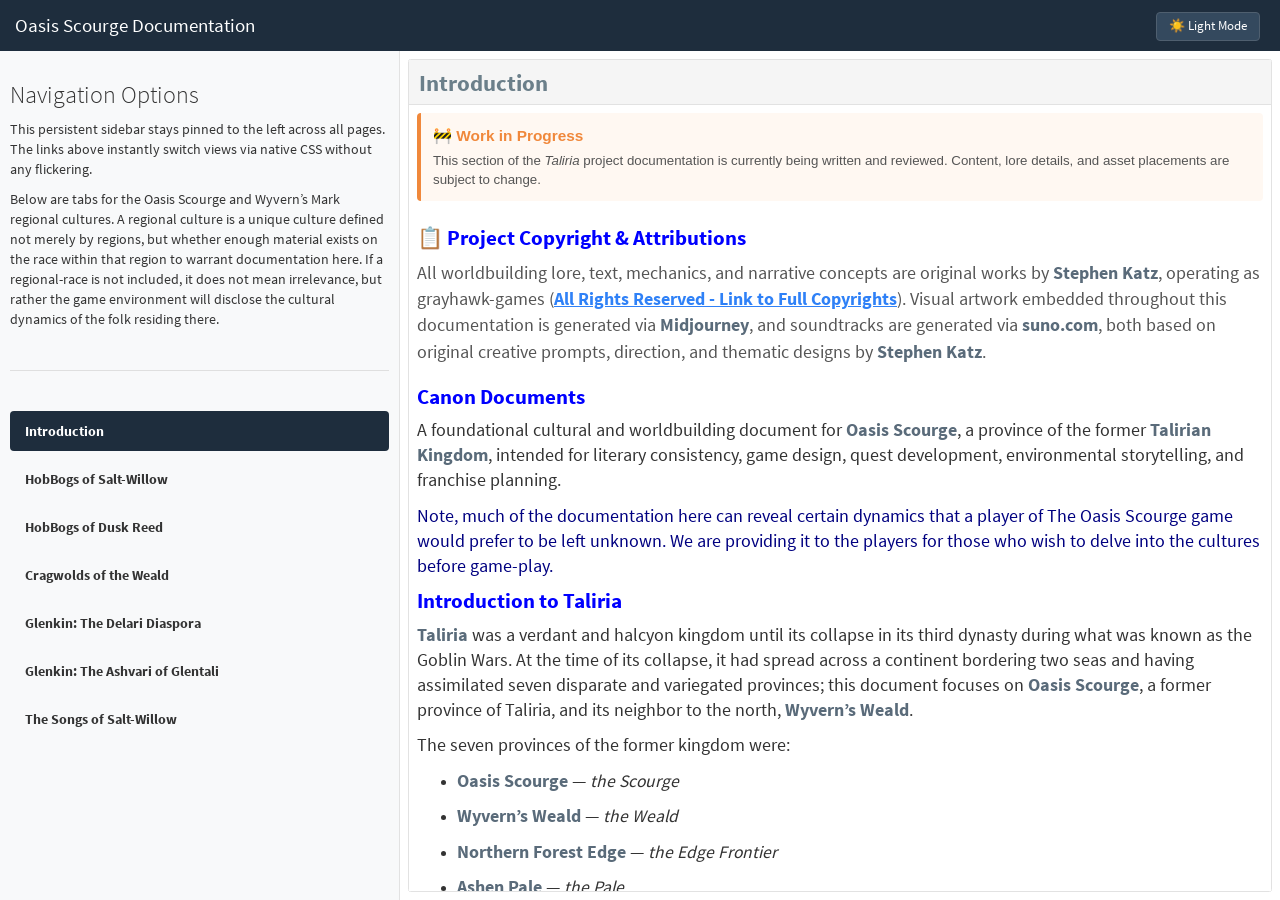
==== commit eedc195a: "recap table for cragwolds added" ====
--- a/site/index.html
+++ b/site/index.html
@@ -4560,6 +4560,132 @@
 </div>
 <div id="recap-table-1" class="section level4">
 <h4>Recap Table</h4>
+<div class="knitr-options" data-fig-width="576" data-fig-height="460">
+
+</div>
+<table class="table table-striped table-hover table-condensed" style="margin-left: auto; margin-right: auto;">
+<caption>
+Recap Table
+</caption>
+<thead>
+<tr>
+<th style="text-align:left;">
+Section
+</th>
+<th style="text-align:left;">
+Cragwolds / Wyraks
+</th>
+</tr>
+</thead>
+<tbody>
+<tr>
+<td style="text-align:left;width: 18em; font-weight: bold;">
+Overview
+</td>
+<td style="text-align:left;width: 52em; ">
+Mountain folk shaped by escarpments, forests, stone ridges, old roads,
+wyvern skies, patience, endurance, and clan memory.
+</td>
+</tr>
+<tr>
+<td style="text-align:left;width: 18em; font-weight: bold;">
+The Land
+</td>
+<td style="text-align:left;width: 52em; ">
+The Southern Weald is defined by Crown-Watch, the Ternwall Range,
+RidgeFount, high passes, forested basins, and dangerous wyvern
+territory.
+</td>
+</tr>
+<tr>
+<td style="text-align:left;width: 18em; font-weight: bold;">
+The Goblin Wars
+</td>
+<td style="text-align:left;width: 52em; ">
+The Goblin Wars fractured Cragwold unity, dividing those who aided Oasis
+Scourge from those who believed the Weald should have withdrawn into the
+mountains.
+</td>
+</tr>
+<tr>
+<td style="text-align:left;width: 18em; font-weight: bold;">
+Tradition and Lore
+</td>
+<td style="text-align:left;width: 52em; ">
+Tradition centers on preservation: old roads, archives, star charts,
+ruins, stone memory, restrained land-use, and the duty to keep what came
+before.
+</td>
+</tr>
+<tr>
+<td style="text-align:left;width: 18em; font-weight: bold;">
+Farming
+</td>
+<td style="text-align:left;width: 52em; ">
+RidgeFount sustains the Weald through terraces, grains, roots, orchards,
+herbs, goat herds, mountain villages, and careful seasonal labor.
+</td>
+</tr>
+<tr>
+<td style="text-align:left;width: 18em; font-weight: bold;">
+Morality and Social Bonds
+</td>
+<td style="text-align:left;width: 52em; ">
+Morality is rooted in stewardship, restraint, obligation, continuity,
+promise-keeping, craft, village protection, and service to future
+generations.
+</td>
+</tr>
+<tr>
+<td style="text-align:left;width: 18em; font-weight: bold;">
+Speech and Dialect
+</td>
+<td style="text-align:left;width: 52em; ">
+Cragwold speech is deliberate, restrained, precise, silence-comfortable,
+rich in mountain terms, and often shaped by stone, weather, elevation,
+and warning.
+</td>
+</tr>
+<tr>
+<td style="text-align:left;width: 18em; font-weight: bold;">
+Marriage and Family
+</td>
+<td style="text-align:left;width: 52em; ">
+Marriage joins paths, households, and responsibilities; affection is
+expected to deepen through labor, endurance, trust, family, and shared
+protection.
+</td>
+</tr>
+<tr>
+<td style="text-align:left;width: 18em; font-weight: bold;">
+Children and Games
+</td>
+<td style="text-align:left;width: 52em; ">
+Children learn independence early through route memory, cliff-path
+safety, climbing games, stone-balancing, tracking, labor, and
+wyvern-warning drills.
+</td>
+</tr>
+<tr>
+<td style="text-align:left;width: 18em; font-weight: bold;">
+Death and Memory
+</td>
+<td style="text-align:left;width: 52em; ">
+The dead are remembered through cairns, cliff carvings, mountain halls,
+truthful memory, family histories, and resistance to exaggeration.
+</td>
+</tr>
+<tr>
+<td style="text-align:left;width: 18em; font-weight: bold;">
+Songs
+</td>
+<td style="text-align:left;width: 52em; ">
+Songs preserve stewardship, mountain order, forest guardianship,
+suspicion of waste, and the Cragwold debate over what must be protected.
+</td>
+</tr>
+</tbody>
+</table>
 </div>
 </div>
 </div>
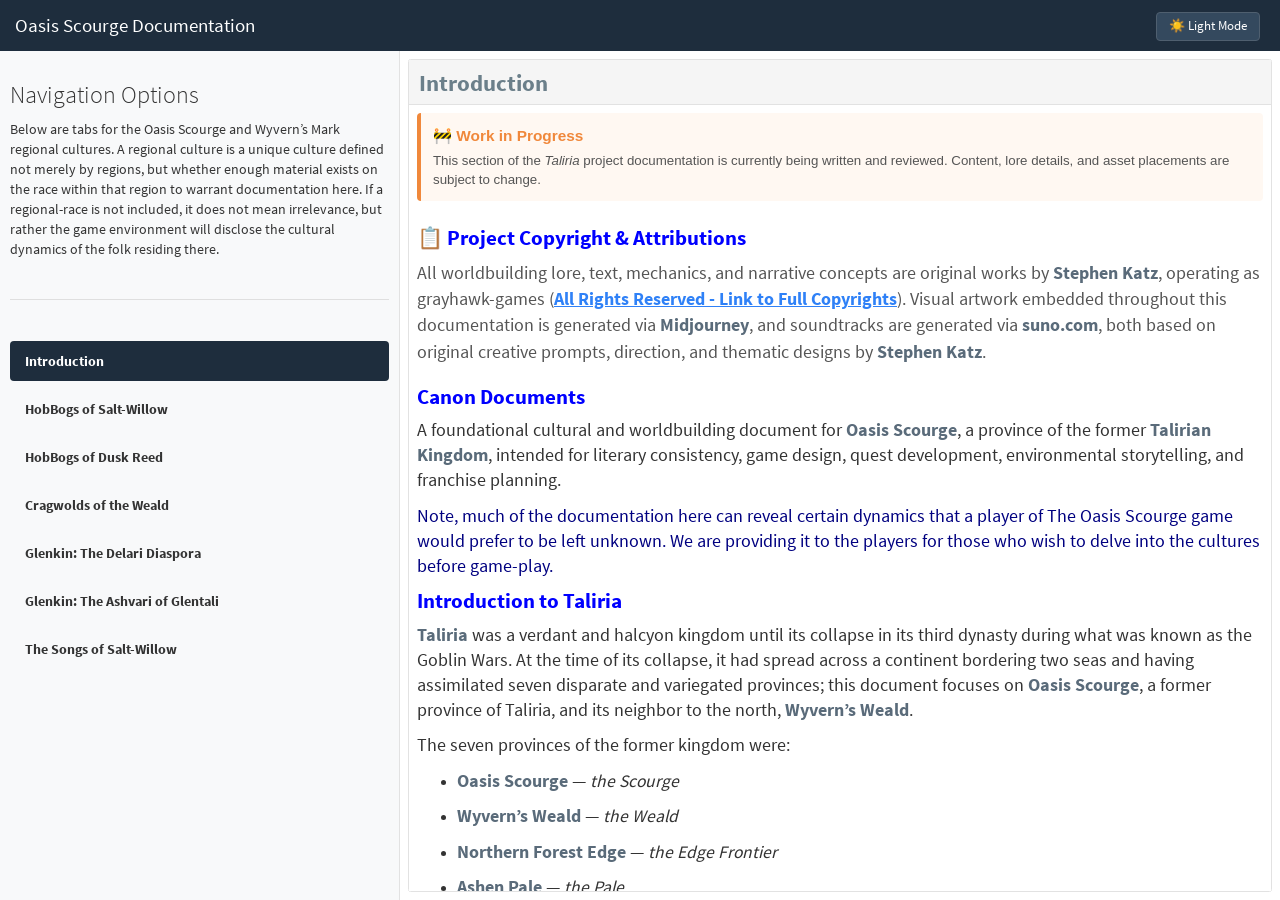
==== commit a1726115: "not sure....." ====
--- a/site/index.html
+++ b/site/index.html
@@ -2218,9 +2218,6 @@
 <h1 class="sidebar">Global Navigation</h1>
 <div id="navigation-options" class="section level3">
 <h3>Navigation Options</h3>
-<p>This persistent sidebar stays pinned to the left across all pages.
-The links above instantly switch views via native CSS without any
-flickering.</p>
 <p>Below are tabs for the Oasis Scourge and Wyvern’s Mark regional
 cultures. A regional culture is a unique culture defined not merely by
 regions, but whether enough material exists on the race within that
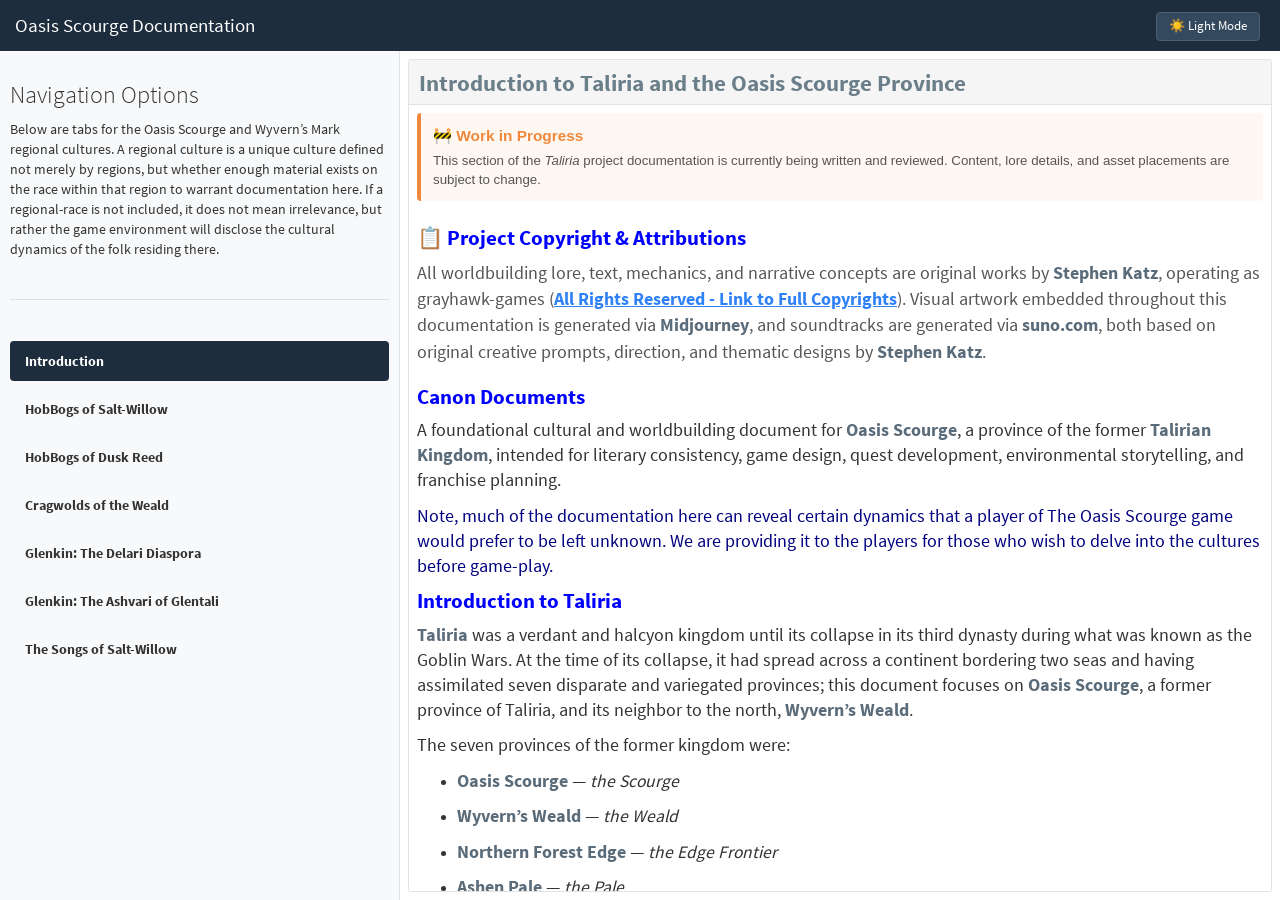
==== commit 0a7cbf6e: "Update Dusk Reed overview, intro heading, and site index - Revised 03-hobbog-duskreed.Rmd with updat" ====
--- a/site/index.html
+++ b/site/index.html
@@ -2262,8 +2262,8 @@
 <h1 class="hidden">Intro</h1>
 <div id="column" class="section level2">
 <h2>Column</h2>
-<div id="introduction" class="section level3">
-<h3>Introduction</h3>
+<div id="introduction-to-taliria-and-the-oasis-scourge-province" class="section level3">
+<h3>Introduction to Taliria and the Oasis Scourge Province</h3>
 <div style="background-color: #fff8f2; border-left: 4px solid #f0883b; padding: 12px; margin-bottom: 25px; border-radius: 4px; font-family: sans-serif;">
 <span style="color: #f0883b; font-weight: bold; font-size: 1.1em;">🚧
 Work in Progress</span>
@@ -2488,13 +2488,12 @@
 <h3>HobBogs of Salt-Willow</h3>
 <div id="overview" class="section level4">
 <h4>Overview</h4>
-<p>The HobBogs of Salt-Willow, known as FogWisps, dwell among an immense
-bogland near the center of the Oasis Scourge, where tangled roots,
-reedwater, mangrove shadow, and drifting islets shape every part of
-life. To be born among them is to inherit a living memory: songs carried
-through fog, warnings passed quietly between kin, and the instinctive
-understanding that the ground beneath one’s feet may never fully
-settle.</p>
+<p>The HobBogs of Salt-Willow, known as FogWisps, are a western bog folk
+of the Oasis Scourge, where reedwater runs through mangrove shadow and
+the islets drift over tangled roots. To be born among them is to inherit
+a living memory: songs carried through fog, warnings passed quietly
+between kin, and the instinctive understanding that the ground beneath
+one’s feet may never fully settle.</p>
 <p>FogWisps stand low to the earth, lean and moss-skinned, with
 expressive swamp-ears and long dexterous fingers shaped by labor and
 craft. Their balance appears almost unnatural to outsiders, but it is
@@ -2567,21 +2566,22 @@
 <p>The southern mangrove maze forms the commercial heart of the region.
 Large fortified island settlements guard trade routes against raiders,
 pirates, and eastern incursions. Skiffs, ferries, and trading craft move
-through these shadowed waterways, carrying foodstuffs, hides,
-botanicals, poisons, carved goods, and swampwork to The Scourge, Coral
-Pass harbor towns, and the wider provinces of the former Talirian
-kingdom.</p>
+through these shadowed waterways, carrying foodstuffs and hides, carved
+goods and botanicals, poisons drawn from the deep marsh. These goods
+move outward to The Scourge, Coral Pass harbor towns, and the wider
+provinces of the former Talirian kingdom.</p>
 <p>The northern cypress marshes form the heart of Salt-Willow’s swamping
 communities. These boglands feed much of Salt-Willow and supply
 settlements beyond its borders. Families here live close to the water,
-raising their homes upon marsh masses, islets, sloughs, and
-cypress-shadowed banks.</p>
+raising their homes upon marsh masses and cypress-shadowed banks, on
+islets that shift with the season and sloughs that drain without
+warning.</p>
 <p>Salt-Willow is divided into bogs and smaller boglets. A bog is a
 cluster of large islets, sloughs, reedbanks, and marsh-mounds connected
 by wooden bridges, planks, skiffs, and muddy paths. Some boglets hold
 only a handful of families, while the greater bogs contain whole
-communities, workshops, ferry points, shrines, defensive posts, and
-trading houses.</p>
+communities with workshops and trading houses, ferry points and shrines,
+and defensive posts built up over generations.</p>
 <p>Four major bogs form the old backbone of Salt-Willow: Willowmarch,
 Mossmere, Reedveil, and Greyfen. Together they supported the standing
 defenders, the naval skiffs, and the unified trade outlets that once
@@ -2636,8 +2636,8 @@
 go. The FogWisps did not forget that the Dellari had once fed the lake
 basin, nor that Dusk Reed and its Ashverin proxies now stood where the
 old Glentali Glenkin had lived. These refugees brought grief, warnings,
-and memory into the bogs, deepening Salt-Willow’s vehemence of the
-eastern marsh.</p>
+and memory into the bogs, deepening Salt-Willow’s hatred of the eastern
+marsh.</p>
 <p>Now Salt-Willow struggles after the collapse of its Talirian kingdom.
 Willowmarch clings to renewed trade and the fading structures of the old
 world. Mossmere hardens itself for the invasion it believes will come
@@ -2647,8 +2647,8 @@
 together.</p>
 <hr />
 </div>
-<div id="tradition-and-lore" class="section level4">
-<h4>Tradition and Lore</h4>
+<div id="lore" class="section level4">
+<h4>Lore</h4>
 <p>The elders of Salt-Willow are guardians of the lore, carrying old
 stories through the raised fire pits of the bogs, where each telling is
 reshaped by the voices, troubles, humor, and memory of their folk. One
@@ -2722,29 +2722,12 @@
 <p>From the old tale comes the FogWisp pattern: live through change,
 mark the change, and carry the mark forward. The first Salt-Willow drank
 both waters and became a new tree. A FogWisp does the same in smaller
-ways. A hard crossing, a clever bargain, a safe return, a family loss, a
-strange current, a feast, or a tale worth keeping earns a mark.</p>
-<p>Those marks become tradition.</p>
-<p>A pole gathers them first. Root-lines, current spirals, shell ties,
-reed-cuts, family notches, and alligator teeth show where a FogWisp has
-traveled and what the swamp has taught them. The pole begins as a tool,
-then becomes a memory carried in the hand.</p>
-<p>Skiffs carry the same memory across water. Their hulls are painted
-with willow branches, family signs, frog-eyes, current lines, and small
-jokes tucked beneath the rail. A good skiff mark tells the boglet where
-the boat belongs, who shaped it, and what sort of trouble its owner
-enjoys surviving.</p>
-<p>Around the raised fire pits, these marks are renewed. Elders tell the
-old tale. Families carve fresh lines into poles. Young hands paint new
-signs onto skiff boards. A clever mark earns laughter and spreads by
-morning. A solemn mark stays with one family for generations.</p>
-<p>This is how Salt-Willow turns lore into tradition: the story enters
-the hand, the hand marks the tool, the tool carries the memory, and the
-memory returns to the fire. Their oral traditions resemble swamp
-currents — constantly shifting while still flowing toward the same
-destination.</p>
-<p>Songs, myths, jokes, histories, and warnings evolve over time, but
-the emotional core of the story remains sacred.</p>
+ways. A hard crossing earns a mark. A clever bargain earns a mark. Even
+a feast that nearly failed, or a tale that proved worth keeping, earns
+its place in memory.</p>
+<p>The old songs evolve. The histories carried in dialect shift with
+each retelling. Even the jokes change shape. But the emotional core of
+the story remains sacred.</p>
 <hr />
 </div>
 <div id="swamping" class="section level4">
@@ -2757,14 +2740,17 @@
 waters carry a skiff home before dusk. This knowledge feeds the bogs and
 supplies trade through Saltrest, Coral Pass, and the wider Scourge.</p>
 <p>The northern cypress marshes provide much of Salt-Willow’s food and
-craft wealth: fish, hides, fungi, reeds, medicines, poisons, binding
-fibers, skiff timber, and raftwood. These goods move through family
-hands first, then outward through the southern mangrove channels.</p>
+craft wealth. Fish and hides, fungi and medicines, poisons worked from
+marsh plants, binding fiber from reeds, and the skiff timber and
+raftwood that keep the boglets connected — these goods move through
+family hands first, then outward through the southern mangrove
+channels.</p>
 <p>Swamping also teaches a FogWisp how to read the land. Every channel
 has habits. Every stump, root-tangle, ferry bend, and half-sunk log can
 serve as a marker. A strange current may reveal a changed bed beneath
 the water. A patch of reeds may show where fish are moving. A quiet
-slough may hold traps, herbs, eggs, or danger.</p>
+slough may hold traps or eggs, herbs or something that should be left
+alone.</p>
 <p>Most FogWisps live upon bog islands joined by kinship, skiff-runs,
 bridge planks, and remembered paths. A boglet survives because its
 families know which waters to share, which crossings to mend, which
@@ -2772,22 +2758,37 @@
 <p>Good swamping earns deep respect. It turns attention into food,
 patience into trade, and memory into survival. To swamp well is to
 belong well.</p>
+<p>A pole gathers that memory first. Root-lines and current spirals,
+shell ties and family notches, reed-cuts and alligator teeth — these
+show where a FogWisp has traveled and what the swamp has taught them.
+The pole begins as a tool, then becomes a record carried in the
+hand.</p>
+<p>Skiffs carry the same memory across water. Their hulls are painted
+with willow branches and family signs, frog-eyes and current lines, and
+small jokes tucked beneath the rail. A good skiff mark tells the boglet
+where the boat belongs, who shaped it, and what sort of trouble its
+owner enjoys surviving.</p>
+<p>Around the raised fire pits, these marks are renewed. Elders tell the
+old tales. Families carve fresh lines into poles. Young hands paint new
+signs onto skiff boards. A clever mark earns laughter and spreads by
+morning. A solemn mark stays with one family for generations.</p>
 <hr />
 </div>
 <div id="morality-and-social-bonds" class="section level4">
 <h4>Morality and Social Bonds</h4>
 <p>FogWisp morality begins with the boglet. A thing is judged first by
-whom it touches: family, kin, guest, stranger, rival, or threat. The
-same act may carry different meaning depending on the bond around it. To
-a FogWisp, morality lives in relationship, obligation, memory, and
+whom it touches — whether that person is kin, a welcomed guest, a
+stranger passing through, or something closer to a threat. The same act
+may carry different meaning depending on the bond around it. To a
+FogWisp, morality lives in relationship, obligation, memory, and
 return.</p>
-<p>Family goods are held close. A trap line, skiff, fish rack, pole,
-pantry, or drying hide may belong to one household, yet it also sits
+<p>Family goods are held close. A trap line or a fish rack, a good skiff
+or a drying hide — these may belong to one household, yet they also sit
 within the wider life of the boglet. When a struggling family takes from
 a richer family’s waters, the act can be folded into kinship. Need
-creates its own claim. The debt may ripen later in labor, loyalty,
-protection, food, craft, or some future kindness brought back when
-fortune turns.</p>
+creates its own claim. The debt may ripen later in labor or loyalty, in
+protection or craft, or some future kindness brought back when fortune
+turns.</p>
 <p>Strangers live by a different current. A careless wayfarer in a
 tavern, a merchant flashing coin, or a sailor boasting over too much
 drink may become fair sport for quick hands. FogWisps admire clever
@@ -2879,12 +2880,12 @@
 love behaves beyond familiar planks, family eyes, and the easy comforts
 of home.</p>
 <p>Wealth matters in these bonds. A FogWisp joining is often marked by
-bog-gifts exchanged between families: carved poles, skiff shares, shell
-strings, smoked stores, fine hides, reedwork, fishing rights, trap
-access, or coin earned through trade. These gifts show that affection
-has weight behind it. A bond supported by generous giving brings honor
-to both families, especially when the gifts strengthen the new household
-rather than merely display pride.</p>
+bog-gifts exchanged between families — carved poles and skiff shares,
+smoked stores and fine hides, fishing rights or trap access passed
+between households, or coin earned through Saltrest trade. These gifts
+show that affection has weight behind it. A bond supported by generous
+giving brings honor to both families, especially when the gifts
+strengthen the new household rather than merely display pride.</p>
 <p>A Quest is remembered through marks. A couple may carve paired lines
 into their poles, paint a shared willow branch along a skiff, tie
 matching shells beneath their grips, or bring back a sign from a place
@@ -2892,14 +2893,15 @@
 they remain together, and part of their individual stories if their
 paths later bend apart.</p>
 <p>Marriage itself is usually a family and boglet matter. The raised
-fire pit becomes the center of the joining. Families gather with food,
-smoke-reeds, carved poles, skiff marks, songs, and gifts made by hand.
-Elders speak the names of both households and tell the story of how the
-pair came together, often with enough teasing to make the couple regret
-every foolish thing they ever did in public.</p>
+fire pit becomes the center of the joining. Families gather with food
+and smoke-reeds, carved poles and skiff marks, and songs made by hand
+for this family and no other. Elders speak the names of both households
+and tell the story of how the pair came together, often with enough
+teasing to make the couple regret every foolish thing they ever did in
+public.</p>
 <p>The central marriage sign is the shared crossing. The couple steps
-together across a plank, bridge, skiff board, or reed-laid path while
-their families watch. The crossing means they have chosen to move
+together across a plank or a skiff board, a bridge or a reed-laid path,
+while their families watch. The crossing means they have chosen to move
 through changing water as a pair. Afterward, the families feast, sing,
 argue over details, improve the story, and begin turning the marriage
 into lore before the night is over.</p>
@@ -3025,7 +3027,7 @@
 </tr>
 <tr>
 <td style="text-align:left;width: 18em; font-weight: bold;">
-The Gobin Wars
+The Goblin Wars
 </td>
 <td style="text-align:left;width: 52em; ">
 Salt-Willow resisted the Goblin advance, lost power and unity, and now
@@ -3034,11 +3036,11 @@
 </tr>
 <tr>
 <td style="text-align:left;width: 18em; font-weight: bold;">
-Tradition and Lore
+Lore
 </td>
 <td style="text-align:left;width: 52em; ">
-Lore is carried through elder tales, fire-pit storytelling, pole marks,
-skiff signs, family symbols, humor, warnings, and old swamp stories.
+Lore is carried through elder tales, fire-pit storytelling, family
+symbols, humor, warnings, and old swamp stories.
 </td>
 </tr>
 <tr>
@@ -3227,82 +3229,122 @@
 <h3>HobBogs of Dusk Reed</h3>
 <div id="overview-1" class="section level4">
 <h4>Overview</h4>
-<p>Dusk Reed is the easternmost marsh-region of the Oasis Scourge. It is
-the homeland of the Deyves, a HobBog folk of reed-isles, poisoned
-waters, guarded channels, and old claims. In recent years, Dusk Reed has
-expanded its reach and profited from the wreckage left by the Goblin
-Wars, but its bitterness began long before its victories.</p>
-<p>For centuries, the Deyves sought to open their marsh to the harbors
-of the Scourge. They wanted canals, trade, and the right to grow beyond
-the stagnant waters that confined them. Coral Pass opposed them, arguing
-that Dusk Reed’s fouled waters could not be allowed to reach the sea.
-The Talirian court accepted that judgment. Salt-Willow, wealthy from
-trade and seated across the western isthmus, helped watch the western
-approach. With Coral Pass blocking the coastal route, Salt-Willow
-holding the western isthmus, and the Talirian court giving both
-positions force of law, Dusk Reed remained confined within the marsh it
-meant to expand.</p>
-<p>The Deyves saw the decree as subjugation and grew more bitter toward
-the court. They had a claim, and the claim was denied. They asked why
-Salt-Willow could prosper from the marsh while Dusk Reed was treated as
-a danger to be contained. They asked why Coral Pass could command the
-sea while Deyve boats rotted in channels that led nowhere. The answer
-they received was an extermination-level threat backed by the full power
-of Coral Pass and Middle Vale.</p>
-<p>So Dusk Reed waited. Spite hardened into policy. Grievance became
-doctrine. When the Goblin Wars broke Talirian power, the Deyves moved
-with the patience of a folk who had long prepared for the day their
-oppressors weakened. Their later violence was horrific, but it did not
-rise from emptiness. It rose from a marsh that believed it had been
-denied breath.</p>
-<p>And so life in Dusk Reed was shaped by its waters, the kingdom’s
-centuries-old decree, and their answer to an injustice they believed
-could no longer be ignored. Life in Dusk Reed became harsh. They still
-built their lives from the swamp and read its waterways, but older
-HobBog customs waned. Communal ties no longer bound them as they once
-had, individuality was suppressed by those more powerful, and their
-stories hardened into lessons of cruelty, suspicion, and hatred toward
-outsiders and especially to the Coral and Salt-Willow folk.</p>
+<p>The HobBogs of Dusk Reed, known as the Deyves, are marsh folk of the
+most southeastern part of the Oasis Scourge. They live where red water
+passes under mangrove shade and where a crossing may be safe only
+because a household still watches it. Their marsh can feed a family for
+generations, but it punishes strangers who treat it like open
+ground.</p>
+<p>Deyves tend to be short and wiry, with the balance of folk who spend
+their lives stepping from plank to root to skiff without trusting any
+surface for long. Their hands are narrow and strong from rope work, fish
+work, and the constant repair of boats. Their ears catch small changes
+in the marsh because a quiet insect or a wrong splash can matter more
+than a shouted warning.</p>
+<p>Their skin often holds a blue-green or gray-green cast. Red mud
+leaves its mark on the feet and hands. Older Deyves may carry the dull
+stains left by years near poisoned pools. A scar is not unusual in Dusk
+Reed, because the marsh gives little room for careless mistakes.</p>
+<p>Deyves wear close-fitted clothing so roots and nets do not catch
+them. Most clothing stays dark, with subtle variation, because color
+carries far through the mangrove channels. Reed fiber and treated hide
+are used because they endure wet labor. A wrap that has been patched
+many times may be valued more than new cloth, because it has already
+proved itself in the marsh.</p>
+<p>A Deyve may wear a bone charm at the throat. It is not decoration. It
+tells the household what was survived, owed, or warned against. A shell
+knot can carry the memory of a crossing. A tooth can mark a debt that
+was paid in blood.</p>
+<p>A Deyve does not trust the ground quickly. They test mud before
+giving it weight. They listen when the marsh has become too quiet. They
+watch still water because bad pools often look harmless at first. A pool
+without insects, ripples, or feeding fish may be poisoned, too deep to
+cross, or hiding something beneath the surface. A familiar voice from
+the wrong direction is treated as danger until proven otherwise.</p>
+<p>The pole is the tool most Deyves learn first. It reads the water
+before the foot enters it. It steadies the body when a root shifts. It
+pushes a skiff through tight channels. It can also keep a snake or
+stranger at distance long enough for a household to decide what comes
+next.</p>
+<p>A Deyve keeps a knife close because the same blade may cut rope,
+clean fish, or warn someone to step back. The knife is not carried as a
+boast. It belongs to the daily work of a place where labor can turn into
+violence without much warning.</p>
+<p>Deyve homes stand above dangerous water on root-platforms and raised
+planks. A house must hold food beyond flood reach and keep children away
+from bad pools. Tools are kept where they can be found in darkness. A
+skiff is repaired near the same doorway where a grandmother tells
+children which crossings still carry old trouble.</p>
+<p>A guest under a Deyve roof is watched closely. A guest’s well-being
+is closely-guarded; for harm to ones gues shows weakness.</p>
+<p>Dusk Reed began when displaced bog-folk from the east entered the
+enclosed swamp and made refuge there. At first, the marsh seemed hidden,
+defensible, and rich enough to sustain them. Then its waters began to
+work on them. The channels carried an unclean stain, and the folk who
+settled there changed slowly under its influence.</p>
+<p>As the population grew, the Deyves looked outward. They wanted canals
+that would join Dusk Reed to the southern sea and to the waterways of
+Salt-Willow. Coral Pass and the Talirian court had been watching the
+migration, and they forbade the work before it could begin. No southern
+canal was allowed. No western canal was allowed. Dusk Reed remained
+enclosed.</p>
+<p>The bog-folk became trapped with the water that had already begun to
+alter them. Over generations, confinement turned refuge into grievance.
+The marsh changed their bodies, their customs, and their sense of what
+the world had done to them.</p>
+<p>That grievance shaped Deyve politics, but it did not replace ordinary
+life. A Deyve household still mends skiffs before dawn. Parents still
+teach children how to read water that looks too calm. Elders still argue
+over debt, memory, and medicine. The marsh made them guarded, but it did
+not empty them of humor or affection.</p>
+<p>Deyves are still HobBogs; though some say that is changing. They
+carry the quick hands, crooked humor, and sideways speech of the bog
+folk. Dusk Reed has made those traits more guarded. A joke may test
+rank. A warning may arrive in the shape of courtesy. A child may smile
+at a stranger while learning whether that stranger is foolish enough to
+be useful.</p>
 <blockquote>
-<p>“Shiftiness is shelter that knows how to walk” transformed into
-“Shadiness is the refuge where strength abides.”</p>
+<p>“Shadiness is the refuge where strength abides.”</p>
 </blockquote>
-<p>For the Deyves, survival belongs to those strong enough to rule the
-marsh. The strongest show others how to dominate and subjugate. The
-waters are studied not for warning, but for the currents they can
-unleash.</p>
+<p>In Dusk Reed, the proverb means that concealment can keep a household
+alive. A Deyve who hides well may survive a stronger enemy. A Deyve who
+sees through hiding may gain standing. The marsh respects those who can
+protect food, children, and claimed ground without wasting movement.</p>
+<p>The Deyves do not treat the marsh as a mother. They treat it as
+dangerous ground that can be read. It feeds those who understand its
+habits. It kills those who mistake beauty for safety. A Deyve learns
+where the marsh bites, where it feeds, and where it can be made
+useful.</p>
 <hr />
 </div>
 <div id="the-land-1" class="section level4">
 <h4>The Land</h4>
-<p>Dusk Reed is a mangrove country of root-choked isles, reddish-brown
-channels, sulfurous pools, and drowned paths fed by underground rivers.
-The marsh sits low and heavy in the eastern Scourge, its waters thick
-with rot and mineral stain, its passages narrowed by tangled roots,
-silt, and tribal crossings. Travel here belongs to those who know which
-channels breathe, which pools sicken, and which landing places are
-watched.</p>
-<p>Dusk Reed divides itself through channels rather than roads.
-Root-isles, mud platforms, and half-drowned banks form the places where
-tribes settle, guard, and vanish. Some passages are wide enough for
-raiding skiffs; others shrink into mangrove tunnels where poles, hands,
-and knowledge of the current matter more than maps. A landing that looks
-abandoned may belong to a household, a tribe, or a watching post hidden
-behind the roots.</p>
-<p>The older heart of Dusk Reed belongs to the Siltveins, whose
-root-isles and guarded channels formed the old ruling order before the
-Goblin Wars. Murkwillow power grew along the stronger routes after their
-alliance with the Crownless King, spreading through the passages that
-carried raids, tribute, captives, and war goods westward. Around them,
-the Mireborn have become the rising force of the new Dusk Reed, while
-the Mangleshades survive in the poorer margins of the marsh, pressed
-between old rule and the conquest taking shape around them.</p>
-<p>Dusk Reed’s land favors patience, concealment, and possession. Its
-channels teach control before welcome. Its pools punish careless
-movement. Its root-isles make every settlement feel held, watched, and
-claimed. To outsiders, the marsh is a maze of poisoned water and hostile
-silence. To the Deyves, it is proof that strength belongs to those who
-can master what others fear to enter.</p>
+<p>Dusk Reed lies in the eastern Scourge, where mangrove roots hold the
+land in narrow channels and broken ground. The water carries a red stain
+from mineral pools and old rot. Some pools only foul the skin. Others
+bring fever to anyone who drinks without knowing the signs.</p>
+<p>The region is not understood by roads. A Deyve thinks in crossings.
+One crossing may belong to a household because that house maintains it.
+Another may belong to a tribe because that tribe can defend it. Some
+crossings are left untouched because too many folk died there for the
+place to be worth claiming.</p>
+<p>Most settlements stand on root-isles. Raised planks keep sleeping
+places above the worst water. Mud banks become landings when the
+channels fall low. A bank that appears empty may still have eyes above
+it.</p>
+<p>Old Siltvein families hold many of the deeper root-isles. Their
+authority comes from crossings that were guarded long before the Goblin
+Wars. The Murkwillows rose later along stronger channels. Their alliance
+with the Crownless King changed the balance of Dusk Reed.</p>
+<p>The Mireborn now press the marsh toward conquest. Their blood ties
+them to the Crownless King and to Deyve houses that chose power over the
+old order. The Mangleshades survive with poorer ground and fewer claims.
+They endure because they know which challenge is worth making and which
+insult must be swallowed.</p>
+<p>Outsiders call Dusk Reed a poisoned maze. The Deyves know it as a
+hard inheritance. The marsh gives fish to the patient and medicine to
+the careful. It gives cover to those who understand when silence
+matters.</p>
 <p><br></p>
 <div class="map-card">
 <img role="img" src="images/hobbog-duskreed/dusk-reed.webp">
@@ -3315,315 +3357,278 @@
 </div>
 <div id="the-goblin-wars-1" class="section level4">
 <h4>The Goblin Wars</h4>
-<p>Long before the Goblin Wars, Dusk-Reed had already turned against the
-Talirian order and the provincial seats that enforced it. Coral Pass and
-Middle Vale gave the court’s threats military weight, while Salt-Willow,
-the dominant wetland power within Oasis Scourge, guarded the western
-isthmus and benefited from the same decrees. Together, they confined
-Deyve ambition for centuries, and the marsh grew hostile to every
-authority that claimed power over its future.</p>
-<p>When the Goblin Wars reached the Scourge, the Murkwillow tribe
-aligned itself with the Crownless King. They admired his ruthlessness
-and saw in his invasion the chance to break the structures that had
-restrained Dusk-Reed for generations. Their choice changed the marsh
-permanently. Dusk-Reed assisted the Crownless King in his march toward
-Middle Vale, launching diversionary assaults and decoy sorties against
-Salt-Willow as he advanced westward through the passes between the
-Cragwold Fount and Salt-Willow. This opened a safer and faster passage,
-bringing the war to Middle Vale earlier than expected.</p>
-<p>After the war ended and the Goblin army was decimated, the Crownless
-King did not remain in Dusk-Reed by preference alone. Disgraced, hunted,
-and unable to return safely to the goblin deserts, he made the eastern
-marsh his refuge and weapon. His ambitions made safe return impossible.
-He remained in Dusk-Reed, took Deyve wives, and fathered new hybrid
-bloodlines. From this came the Mireborn, whose rise reshaped Dusk-Reed
-around conquest, expansion, and rule through terror.</p>
-<p>In the years that followed, the Crownless King secured his position
-among the Murkwillows and used the enslaved Verdant Glenkin as part of a
-broader design against Glentali Lake. Through Pale Hymn indoctrination,
-these captives were remade into what would become known as the Ashverin.
-They were offered freedom, settlement, and purpose, but only through
-complete submission to the doctrine that had been placed before them.
-Dusk-Reed did not revere Pale Hymn as sacred truth. The Deyves treated
-it as an instrument: a doctrine that could break captives, reorder the
-wounded, and turn freed slaves into loyal proxy settlements.</p>
-<p>The Dellari return was slow and dangerous. Glentali Lake had not
-merely been emptied; it had been broken. Bridges, levees, aqueducts,
-canals, and fields had to be reclaimed from ruin, while scattered goblin
-remnants and old garrisons still made the basin unsafe for a fragmented
-people without soldiers or supply lines.</p>
-<p>A little more than a decade after the war had ended, the Ashverin
-were sent into the Glentali Lake region to claim it as their own. There
-they drove out, captured, or scattered the few Dellari who had already
-begun returning from RidgeFount and the surrounding mountain refuges.
-They rebuilt the farms, raised militias, and established a new order
-over the basin once held by the Dellari, the original Glentali Glenkin
-who had lived there for centuries. The remaining free Dellari resisted
-where they could, but they were fragmented, weakened, and poorly matched
-against Ashverin organization, Pale Hymn support, and Dusk-Reed design.
-Within a generation, the breadbasket of Oasis Scourge lived again, but
-under a new folk, a new memory, and a new lie.</p>
-<p>In the decades that followed, the old Siltvein order weakened. The
-Murkwillows and their Mireborn offspring displaced them through
-violence, Pale Hymn networks, and growing influence across the western
-mudflats and Glentali lands. The Mangleshades, caught between the old
-tribes and the new order, now survive along the margins of a marsh
-increasingly ruled by conquest.</p>
-</div>
-<div id="tradition-and-lore-1" class="section level4">
+<p>Dusk Reed opposed the Talirian order before the Goblin Wars reached
+the Scourge. The old order kept the eastern marsh contained. Coral Pass
+guarded the coast. Middle Vale gave force to the blockade. Salt-Willow
+held the western approaches and gained from the arrangement.</p>
+<p>The Murkwillow tribe saw the Crownless King as a chance to break that
+order. His army could weaken Taliria in a way Dusk Reed could not
+achieve alone. The alliance was not built on trust. It was built on
+shared use.</p>
+<p>Deyve raids struck Salt-Willow during the war. Those raids drew
+attention away from other movements. They also proved that Dusk Reed
+could carry violence through channels that outsiders struggled to read.
+The Crownless King gained time because the marsh knew how to hide a
+war.</p>
+<p>After the Goblin army broke, the Crownless King remained in Dusk
+Reed. He could not return safely to his old lands. In the marsh he
+became a fugitive ruler with dangerous value. He took Deyve wives, and
+his descendants became the Mireborn.</p>
+<p>The Mireborn changed Dusk Reed. Their rise weakened older balances
+between tribes. The Murkwillows gained power from the new bloodline. The
+Siltveins lost part of their old authority. The Mangleshades were pushed
+farther into the margins.</p>
+<p>Dusk Reed also learned to use the Pale Hymn. The doctrine gave
+captives a new order and gave Dusk Reed a way to reshape them. The
+Verdant Glenkin taken through war were remade as the Ashverin. Their new
+identity served Dusk Reed’s western design.</p>
+<p>Glentali Lake became the proof of that design. War had damaged its
+fields and crossings. The returning Dellari were scattered and weak. The
+Ashverin entered with doctrine behind them and began to take root where
+Dellari memory had been broken.</p>
+<p>Within a generation, Glentali produced food again. It did so under a
+new people and a new story. Dusk Reed had escaped confinement and
+learned how to rule through others.</p>
+<hr />
+</div>
+<div id="tradition-and-lore" class="section level4">
 <h4>Tradition and Lore</h4>
-<p>Deyve lore is carried in low fireside tellings, warning chants, and
-old marsh tales spoken by mothers, raiders, and root-keepers. The
-stories are rarely gentle. They teach children which pools to fear,
-which roots to avoid, which voices in the mangroves belong to kin, and
-which belong to something wearing a familiar sound.</p>
-<p>One common tale speaks of the Backward Walker, a marsh thing with
-bent legs, wet hair, and feet turned the wrong way. It calls from beyond
-the roots in the voice of someone loved. Children who follow it are
-found days later standing silent in red water, their mouths full of
-reeds.</p>
-<p>Another tells of the Bride Beneath the Roots, a beautiful woman seen
-beside still pools before raids, fevers, and betrayals. Some say she
-warns the strong. Others say she lures the weak into water that
-remembers every cowardice.</p>
-<p>Deyve traditions grow from these tales. Children are taught to read
-footprints before voices. Skiffs carry root charms against false
-callers. Warriors stain their hands before entering watched channels. A
-household that survives betrayal may carve backward feet beneath its
-door-post, warning visitors that deception has already been answered
-there.</p>
+<p>Deyve lore teaches survival before comfort. Stories are told beside
+low fires and marked door-posts. A good story tells a child when to
+doubt a voice. It teaches them to read the mud before answering
+love.</p>
+<p>The Backward Walker is one of the oldest terrors in Dusk Reed. It
+moves beyond the roots with its feet turned the wrong way. It calls in a
+voice that should be trusted. A child may hear a dead sister. A hunter
+may hear a lost mate. The voice is bait, and the mud gives the
+warning.</p>
+<div class="lore-scroll" markdown="1">
+<p>In the old telling, a young Deyve heard his dead sister calling from
+beyond the roots.</p>
+<p>She had drowned three seasons before, but her voice came soft through
+the mangroves.</p>
+<p>“Bring the pole,” she said. “The mud has my ankle.”</p>
+<p>His mother stood by the house-fire and told him not to answer.</p>
+<p>The voice called again.</p>
+<p>This time it used his childhood name.</p>
+<p>The boy stepped to the first root and stopped. In the mud beyond it,
+he saw small footprints. They looked like hers. They were wrong. The
+toes faced him, but the heel marks led away.</p>
+<p>His mother did not warn him again. She placed a knife in his hand and
+watched.</p>
+<p>The boy followed beside the tracks instead of inside them. He read
+drag, weight, broken reed, and water pull. The voice grew sweeter. Then
+it grew angry. Then it grew hungry.</p>
+<p>At the red pool, something rose from the mangrove shade wearing his
+sister’s sound. Its feet bent backward under wet hair. Its mouth opened
+with her voice.</p>
+<p>The boy threw the knife into the voice instead of the body.</p>
+<p>The thing broke like rotten bark. The pool swallowed it.</p>
+<p>When he returned, his mother pressed red mud beneath the
+threshold.</p>
+<p>“Now the house knows you,” she said.</p>
+<p>From that day, the children learned to read mud before love.</p>
+</div>
+<p>The Bride Beneath the Roots belongs to another old tale. She appears
+near still pools before raids, fevers, or betrayals. Some households
+believe she warns the strong. Others believe she calls the weak into
+water. No version makes her safe.</p>
+<p>These stories shape daily practice. A child learns to study
+footprints before trusting a cry for help. A skiff may carry a root
+charm against false voices. A household that survives betrayal may carve
+backward feet beneath the door-post. The mark tells visitors that
+deception came there and was answered.</p>
+<hr />
 </div>
 <div id="swamping-1" class="section level4">
 <h4>Swamping</h4>
-<p>Swamping in Dusk Reed is harsh, narrow, and often dangerous. It is
-the work of drawing use from mangrove root, red channel, sulfur pool,
-mudbank, fish-run, fungus shelf, and drowned path.</p>
-<p>A skilled Deyve swamper knows which pools can be touched, which
-vapors sicken the lungs, which roots hold weight, which mud will swallow
-a careless foot, and which channels carry a skiff quietly beneath the
-mangrove press. This knowledge feeds households, guides raiders,
-supplies poisons, and marks the difference between those who belong to
-the marsh and those who are taken by it.</p>
-<p>Dusk Reed provides fish, alligators, eels, bitter fungi, red-stained
-reeds, root fibers, venomous insects, marsh medicines, rot-poisons,
-shell, bone, hides, and mangrove timber. These goods move first through
-household hands, then through tribal claims, tribute routes, raiding
-stores, and hidden exchanges along guarded passages.</p>
-<p>Swamping also teaches a Deyve how to read danger. A broken reed may
-show passage. A still pool may carry sickness. A root-scratch may mark a
-hidden landing. A sour smell in the mist may warn of bad water ahead.
-Every useful place in Dusk Reed has an owner, a watcher, or a story
-attached to it.</p>
-<p>Most Deyves live among root-isles, mud platforms, mangrove tunnels,
-and half-drowned banks held by household, tribe, or force of reputation.
-A boglet survives because its folk know which channels to guard, which
-stores to hide, which crossings to claim, and which paths to erase
-before enemies learn them.</p>
-<p>Good swamping earns respect because it turns hardship into power. It
-makes poison useful, silence protective, hunger temporary, and territory
-enforceable. To swamp well in Dusk Reed is to prove that the marsh can
-be mastered.</p>
+<p>Swamping is the work of taking a living from Dusk Reed. The work
+feeds the house and repairs the skiff. It also teaches danger, because
+the marsh rarely separates food from risk.</p>
+<p>A skilled swamper knows which pools can be touched. They know which
+vapors can sicken the lungs. They know when a root will hold weight.
+They know when mud has loosened beneath a thin skin of water.</p>
+<p>The marsh gives fish to those who know the channels. It gives eel to
+those who know when the water turns. Alligator meat feeds a house when
+the hunt goes well. Red reeds become fiber after careful cutting. Bitter
+fungus becomes medicine only when prepared correctly.</p>
+<p>Venom has value in Dusk Reed, but it is not handled casually. A
+careless poisoner can ruin a cure or kill someone useful. A careful one
+may keep a household alive through sickness or make an enemy afraid to
+touch a cup.</p>
+<p>Goods pass first through the household. The family eats before trade
+begins. The skiff is repaired before tribute is sent. A hidden store may
+matter more than a public gift when bad water ruins a season.</p>
+<p>Swamping trains the eye as much as the hand. A broken reed can show
+recent passage. A still pool can warn of sickness. A sour smell can mark
+bad water ahead. A root-scratch can guide a friend or mislead a
+pursuer.</p>
+<p>Ordinary work fills the hours between dangers. Cooking smoke rises
+from sheltered fire-pits. Hide scrapers begin before the heat climbs.
+Skiff boards are sealed before raiding season. Children learn which clay
+pots near the elder’s post must not be opened.</p>
+<p>A good swamper earns respect because attention keeps the household
+alive. They can feed a house through bad water. They can tell when
+medicine has become poison. In Dusk Reed, useful knowledge is a form of
+strength.</p>
+<hr />
 </div>
 <div id="morality-and-social-bonds-1" class="section level4">
 <h4>Morality and Social Bonds</h4>
-<p>Deyve morality begins with strength. A thing is judged by what it
-proves: power, nerve, endurance, usefulness, and the ability to command
-respect. A weak act invites pressure. A strong act creates standing.
-Respect sits at the center of Deyve society, shaping household bonds,
-tribal loyalty, marriage ties, debts, rivalries, and rule.</p>
-<p>Family is protected, but protection carries weight. A child, mate,
-sibling, or elder belongs within the household’s strength. To feed them,
-shield them, avenge them, and raise their status brings honor. To leave
-them exposed brings shame. Affection exists, but it rarely stands apart
-from duty, reputation, and usefulness.</p>
-<p>Tribal bonds are harder still. A Deyve may quarrel, scheme, or
-challenge within the tribe, yet betrayal that weakens the tribe before
-outsiders carries lasting disgrace. Ambition is expected. Cowardice is
-despised. Leadership must be held through fear, reward, victory, and the
-visible ability to keep rivals beneath control.</p>
-<p>Debt in Dusk Reed moves through obligation and leverage. A favor
-creates a hook. A rescue creates a claim. Food given during hunger may
-return as labor, silence, tribute, or service in a raid. Generosity
-exists, but it is rarely innocent. A gift may bind tighter than a
-threat.</p>
-<p>Strangers receive little protection from Deyve custom. Outsiders are
-judged by use, risk, and strength. A merchant may be tolerated, a
-captive traded, a trespasser punished, and a frightened traveler
-stripped of anything worth taking. Mercy can be shown, but mercy must
-serve status, strategy, or command.</p>
+<p>Deyve morality begins with the household. A deed is judged by what it
+protects. It is also judged by what obligation follows. The same act can
+mean one thing for kin and another thing for a stranger.</p>
+<p>Family must be protected. A child belongs within the strength of the
+house. A mate must be defended before outsiders. An elder remains
+valuable because memory can save lives. A household that leaves its own
+exposed loses standing.</p>
+<p>Deyves do not treat kindness as simple. A favor can create claim. A
+rescue can create debt. Food given during hunger may return later as
+labor or silence. A gift can bind a person because everyone remembers
+who needed it.</p>
+<p>Tribal bonds are harder than household bonds. A Deyve may quarrel
+inside the tribe. They may scheme for rank. Ambition is expected, but
+betrayal before outsiders stains a name. Cruelty may be forgiven if it
+protects the tribe. Exposure is harder to forgive.</p>
+<p>Strangers stand outside most obligations until a household claims
+them. A merchant may be tolerated because trade is useful. A trespasser
+may be punished because punishment teaches others. Mercy can be shown,
+but it usually has a purpose.</p>
+<p>Guest-right exists in Dusk Reed. A guest under a roof is watched,
+fed, and protected while the roof holds over them. This protection is
+not softness. It shows that the household can answer for its own
+space.</p>
+<hr />
 </div>
 <div id="speech-and-dialect-1" class="section level4">
 <h4>Speech and Dialect</h4>
-<p>Deyve speech keeps HobBog rhythm: bent phrasing, repeated words,
-added endings, and sounds that gather near the front of a thought. They
-say I’s, you’s, takes, coulds, wents, and young’uns. Their words still
-move sideways, but the purpose is position. A Deyve listens for rank,
-debt, fear, claim, and weakness before answering.</p>
-<p>The added sounds matter. In ordinary speech, the s comes early or
-runs through the phrase. “Muds waitings for a foot.” That is warning,
-insult, or judgment. When anger rises, the ending hardens: “Muds
-waitings for a foots.” When a Deyve grows quiet and the early endings
-vanish, the danger is greater. “Mud waiting for a foots.” That final
-sound means the thought has sharpened past insult.</p>
-<p>Their sayings carry claim, suspicion, and rank. A coward is “muds
-waitings for a foot.” A hidden rival is “roots with teeths.” A patient
-enemy is “still waters holdings hunger under.” A fool who talks too much
-is “a frog singings for the herons.” A frightened liar is “fears
-showings through the reeds.”</p>
-<p>Conversation among Deyves is a test of position. A phrase may sound
-simple, but it asks who owns the crossing, who owes the debt, who fears
-the answer, and who has the right to speak first. Their words circle
-because circling gives time to measure the listener. A repeated phrase
-may become heavier the second time, closer to threat.</p>
+<p>Deyve speech keeps the old HobBog rhythm, but the rhythm has
+hardened. Words bend around rank and debt. A listener must hear what is
+being claimed as much as what is being said.</p>
+<p>The running “s” appears often in ordinary speech. A Deyve may say,
+“Muds waitings for a foot.” The phrase can warn a child or insult a
+stranger. When anger rises, the final sound may land harder. “Muds
+waitings for a foots” is closer to threat.</p>
+<p>Deyve sayings are practical. A hidden rival may be called “roots with
+teeths.” A patient enemy may be described as “still waters holdings
+hunger under.” A fool who talks too much may be “a frog singings for the
+herons.” A frightened liar has “fears showings through the reeds.”</p>
+<p>Conversation tests position. A simple question can ask who owns a
+crossing. It can ask who owes a debt. It can ask who has the right to
+speak first. Repetition gives the speaker time to measure the
+answer.</p>
 <p>Affection is guarded but present. A mother may say, “You’s stood
-good,” and mean pride, warning, and expectation. A mate may say, “I
-keeps your knifes dry,” and mean devotion. A brother may say, “Yous fear
-showed small,” and mean praise. Deyve care often arrives as judgment
-softened by who is allowed to hear it.</p>
-<p>To speak like a Deyve is to speak with HobBog rhythm under Deyve
-pressure. Words do not merely carry feeling. They carry rank, claim,
-debt, and consequence.</p>
+good.” She means pride and expectation at once. A mate may say, “I keeps
+your knifes dry.” The words are plain, but the promise is intimate.</p>
+<p>To speak like a Deyve is to speak with consequence. The words carry
+feeling, but they also carry claim.</p>
+<hr />
 </div>
 <div id="marriage-and-family-1" class="section level4">
 <h4>Marriage and Family</h4>
-<p>Deyve courtship begins with proof. Attraction may start with beauty,
-voice, skill, or boldness, but a bond gains weight only when one Deyve
-sees how another holds ground under pressure. A steady hand in bad
-water, a clean answer to insult, a debt paid without pleading, or a raid
-survived with nerve may speak more strongly than open affection.</p>
+<p>Deyve courtship begins with proof. Beauty may draw attention, but
+pressure reveals value. A steady hand in bad water matters. A clean
+answer to insult matters. A dangerous crossing held without panic may
+speak more clearly than open affection.</p>
 <p>Love among the Deyves is tied to standing. A partner is judged by
-what they strengthen: household, tribe, reputation, stores, children,
-territory, and future claim. Desire alone is rarely trusted. A Deyve may
-admire charm, cleverness, or hunger for power, but lasting attachment
-forms around usefulness, endurance, and the ability to protect what
-belongs to the bond.</p>
-<p>Family is protected fiercely, but protection carries expectation. A
-mate is not merely cherished; they are defended, tested, answered for,
-and sometimes used to bind households into larger tribal power. A weak
-joining can lower standing. A strong joining can settle debts, join
-rival lines, secure guarded crossings, or place a household closer to
-authority.</p>
-<p>Marriage gifts in Dusk Reed carry claim and leverage. A family may
-give weapons, poison stores, skiff rights, hidden landing access, cured
-hides, red-stained reeds, alligator teeth, tribute shares, or guarded
-passage through a channel. Such gifts rarely speak only of generosity.
-They announce what each side controls, what each side can offer, and
-what each side may demand later.</p>
-<p>The joining itself is usually witnessed by household elders, tribal
-speakers, and those whose debts or claims are touched by the bond. The
-couple may stand beside a marked channel, a root-post, a skiff rail, or
-a fire set low beneath mangrove shelter. Names are spoken, debts are
-named, gifts are shown, and the strength of both households is made
-visible.</p>
+what they strengthen in the household. They are also judged by what
+danger they keep away from it. Desire alone is not trusted for long.</p>
+<p>Family bonds carry duty. A mate is defended and tested. A household
+may use a marriage to settle old debt. A strong joining can secure a
+passage. A weak joining can lower the standing of both houses.</p>
+<p>Marriage gifts show control as much as generosity. A family may offer
+a weapon because it has strength to spare. A poison store may show
+access to guarded knowledge. A skiff share may show control over
+movement. A hidden landing may be the most valuable gift of all.</p>
+<p>The joining is witnessed by elders and speakers whose debts are
+touched by the bond. The couple may stand beside a marked channel. They
+may stand at a root-post or near a low fire. Names are spoken so no
+witness can pretend confusion later.</p>
 <p>A common marriage sign is the held passage. The pair crosses a narrow
-plank, skiff board, or root-bridge together while witnesses watch. The
-act means they have agreed to hold one path between them: against
-hunger, insult, rival claim, sickness, and enemy approach. If either
-stumbles, the witnesses remember. If both cross cleanly, the bond begins
-with approval.</p>
-<p>Deyve marriages can hold affection, but affection is guarded. A good
-union does not make either partner softer in public. It gives each more
-force. A mate may shield another’s weakness from outsiders, answer
-insult before it spreads, keep a weapon dry, hide stores before famine,
-or remember which enemy still owes blood. Love is proven through action,
-possession, defense, and return.</p>
-<p>A strong Deyve marriage raises the household’s standing. It gives
-children a sharper place in the tribe, strengthens claims to water and
-passage, and binds private loyalty to public reputation. Among the
-Deyves, marriage is not escape from struggle. It is a pact to survive
-with greater force.</p>
+plank or root-bridge together. The crossing means they agree to hold one
+path through hunger and insult. If either stumbles, the witnesses
+remember. If both cross cleanly, the bond begins with approval.</p>
+<p>Deyve marriages can hold affection. That affection usually stays
+guarded in public. A good union does not make either partner softer. It
+gives the household more force.</p>
+<p>Among the Deyves, marriage is not escape from struggle. It is a pact
+to survive with stronger hands.</p>
+<hr />
 </div>
 <div id="children-and-games-1" class="section level4">
 <h4>Children and Games</h4>
-<p>Deyve children grow under watch, expectation, and early testing. They
-wander root-isles, mud platforms, skiff poles, mangrove tunnels, and
-half-drowned banks, but their freedom is measured by danger. A young’un
-learns quickly which pools sicken, which roots hold weight, which voices
-deserve answer, and which older children have earned the right to
-command a game.</p>
-<p>Play in Dusk Reed teaches position. A chase through the mangroves may
-become a test of who can vanish fastest. A balance game across wet roots
-may become a trial of nerve. A hiding game may turn serious when one
-child claims a crossing and dares the others to pass without permission.
-The strongest children learn to lead. The cleverest learn to bend the
-rules without being caught. The weakest learn where to stand, whom to
-follow, and when silence protects them.</p>
+<p>Deyve children grow under watch. Older eyes measure how much danger a
+child can be trusted to carry. A young’un learns which pools sicken.
+They learn which roots hold weight. They learn which voices should not
+be answered from the dark.</p>
+<p>Play teaches position. A chase through the mangroves can become a
+test of hiding. A balance game on wet roots can become a test of nerve.
+A hiding game can become serious when one child claims a crossing.</p>
 <p>One common game is called <strong>Backward Walker</strong>. Children
-mark false tracks in mud, turning heels and toes the wrong way to
-confuse the seeker. The seeker must read the drag of the foot, the
-root-scratch, the broken reed, and the weight of the print to find the
-true path. A child who follows the shape alone loses. A child who reads
-the mud correctly earns praise.</p>
-<p>Other games grow from claim and warning. Young’uns build tiny guarded
-crossings from sticks, shells, and mangrove roots, then argue over who
-owns the passage. They stain skiff scraps red and dare one another to
-touch sickly pools with a pole-tip. They practice call-and-answer
-phrases from behind roots, learning to distrust any voice that comes too
-easily.</p>
-<p>Deyve childhood is full of this kind of play: tracking, testing,
-hiding, claiming, daring, and watching. The games teach more than
-courage. They teach children how fear moves through a group, how command
-is taken, how debt begins, and how danger can be turned against someone
-slower to understand it. In Dusk Reed, a game is rarely only a game for
-long.</p>
+mark false tracks in mud. They turn the signs the wrong way to confuse
+the seeker. The seeker must read drag and weight rather than shape. A
+child who reads the mud correctly earns praise.</p>
+<p>Other games teach claim. Young’uns build small crossings from sticks.
+They argue over who owns the passage. They stain skiff scraps red and
+dare one another to touch sickly water with a pole-tip. They answer from
+behind roots so others learn not to trust an easy voice.</p>
+<p>Deyve childhood is full of training disguised as play. The games
+teach fear, command, debt, and attention. A child who learns slowly may
+still be loved, but the marsh will not slow itself for them.</p>
+<p>In Dusk Reed, a game is rarely only a game for long.</p>
+<hr />
 </div>
 <div id="death-and-memory-1" class="section level4">
 <h4>Death and Memory</h4>
 <p>Deyves believe the dead sink into the red mud beneath Dusk Reed.</p>
-<p>At death, the final breath is taken by the marsh and drawn downward
-through root, silt, and poisoned water. The dead do not drift away. They
-remain underfoot, pressed into the channels, pools, crossings, and
-root-isles their lives helped claim.</p>
-<p>A strong death leaves weight behind. A feared mother, a raider, a
-tribe-speaker, a poisoner, or a child who endured sickness may become
-part of the place where they fell or were buried. A crossing can carry a
-dead fighter’s name. A pool may be avoided because a cruel elder was
-given to it. A root-post may be marked when a household believes one of
-its own still watches there.</p>
-<p>Deyves speak carefully near burial mud. They do not soften the dead
-into comfort. A good dead one should still have force. They should guard
-a claim, sour an enemy’s path, strengthen a household, or remind the
-living that weakness leaves little behind.</p>
-<p>After death, families may press red mud onto skiff rails, door-posts,
-spear hafts, or pole handles. The mark does not ask the dead to rest. It
+<p>At death, the final breath is taken by the marsh. The body returns
+through root and silt. The dead do not drift away from the household.
+They remain in the places their lives helped hold.</p>
+<p>A strong death leaves weight behind. A feared mother may remain in
+the pool where she was returned. A raider may cling to the crossing
+named for him. A sick child who endured may be remembered at the
+door-post.</p>
+<p>Deyves speak carefully near burial mud. They do not turn the dead
+into comfort. A good dead one should still have force. The dead may
+guard a claim or sour an enemy’s path. They may strengthen a household
+by reminding the living what must not be wasted.</p>
+<p>After death, families may press red mud onto a skiff rail. They may
+mark a door-post with it. The mark does not ask the dead to rest. It
 asks them to remain useful.</p>
-<p>To the Deyves, death is not release. It is possession carried deeper.
-The body returns to the marsh, the name remains with the household, and
-the strongest dead abide in the places their folk still dare to
-hold.</p>
+<p>To the Deyves, death is possession carried deeper. The body returns
+to the marsh. The name remains with the household. The strongest dead
+abide where their folk still dare to stand.</p>
+<hr />
 </div>
 <div id="songs-1" class="section level4">
 <h4>Songs</h4>
-<p>Dusk Reed songs make fear feel useful. A red pool, a bent root, a
-watched crossing, or a skiff moving without lantern-light can carry the
-weight of rank, warning, hunger, revenge, and command.</p>
-<p>Many Deyve songs are low, narrow, and repetitive, built for breath
-control and night movement through mangrove channels. A raiding song may
-begin as a murmur beneath the oars, then tighten into a hard rhythm as
-the skiffs near a landing. A household song may praise a parent,
-fighter, poisoner, or swamper by naming what they held, what they
-survived, and what others feared to take from them.</p>
-<p>The old children’s songs carry the Backward Walker through the roots.
-Bent feet, wrong tracks, false voices, and red pools teach young’uns to
-read mud before sound. A playful tune can turn cruel by the final verse,
-reminding the child that laughter ends quickly when the marsh answers
-back.</p>
-<p>Work songs belong to swamping, poison-making, hide-scraping, and
-skiff repair. Their rhythms keep hands steady through bitter labor. A
-root-fiber chant may name each knot as it is tightened. A poison song
-may mark each drop, shell, scrape, and boil, so the maker keeps count
-without speaking plainly.</p>
-<p>War songs rose in force after the Goblin Wars. Murkwillow singers
-praise the skiffs that moved through hidden channels, the raids that
-drew Salt-Willow eyes westward, and the Crownless King who broke the old
-order open. Mireborn songs are harsher still, filled with conquest,
-inheritance, and the claim that Dusk Reed’s future belongs to those
-strong enough to seize it.</p>
-<p>Deyve songs rarely seek comfort. They steady the hand, harden the
-child, honor the feared, mock the weak, and keep old threats sharp. A
-crossing can become a warning. A pool can become a judge. A root can
-become a tooth. A voice in the mangroves can become the last thing a
+<p>Dusk Reed songs make fear useful. A song can steady the hand before a
+raid. It can keep a child alert near bad water. It can carry warning
+without raising the voice.</p>
+<p>Many Deyve songs are low because sound travels strangely through the
+roots. A raiding song may begin beneath the oars. It may tighten as the
+skiffs near a landing. A household song may praise someone by naming
+what they held when others failed.</p>
+<p>Children’s songs carry the Backward Walker through the roots. The
+verses teach wrong tracks and false voices. A playful tune can turn
+cruel by the final line. The child learns that laughter ends quickly
+when the marsh answers back.</p>
+<p>Work songs belong to poison-making and skiff repair. Their rhythms
+keep the hands steady. A root-fiber chant may teach a child when to
+tighten a knot. A poison song may count drops without saying too much
+aloud.</p>
+<p>War songs rose after the Goblin Wars. Murkwillow singers praise
+hidden channels and decoy raids. Songs about the Crownless King claim
+that he broke the old order open. Mireborn songs are harsher because
+conquest is part of their inheritance.</p>
+<p>Deyve songs rarely seek comfort. They honor the feared and mock the
+careless. A song can make a crossing into a warning. It can make a pool
+into a judge. It can make a voice in the mangroves into the last thing a
 fool follows.</p>
+<hr />
+</div>
+<div id="recap-table-1" class="section level4">
+<h4>Recap Table</h4>
 <div class="knitr-options" data-fig-width="576" data-fig-height="460">
 
 </div>
@@ -3647,9 +3652,8 @@
 Overview
 </td>
 <td style="text-align:left;width: 60em; ">
-Easternmost marsh-region of the Oasis Scourge; a Deyve homeland shaped
-by poisoned waters, blocked ambition, tribal power, and hardened
-grievance.
+Eastern HobBog folk who survive through guarded crossings, household
+strength, and careful reading of poisoned water.
 </td>
 </tr>
 <tr>
@@ -3657,8 +3661,8 @@
 The Land
 </td>
 <td style="text-align:left;width: 60em; ">
-Mangrove country of root-choked isles, reddish-brown channels, sulfurous
-pools, drowned paths, tribe-held crossings, and watched landings.
+A mangrove marsh where root-isles hold settlements and safe crossings
+belong to those who can defend them.
 </td>
 </tr>
 <tr>
@@ -3666,9 +3670,8 @@
 The Goblin Wars
 </td>
 <td style="text-align:left;width: 60em; ">
-The Murkwillow tribe aided the Crownless King against Taliria,
-distracting Salt-Willow and helping speed the war toward Middle Vale;
-afterward, the Mireborn rose within Dusk Reed.
+Dusk Reed aided the Crownless King, rose through the Murkwillows, and
+later used the Ashverin to reshape Glentali Lake.
 </td>
 </tr>
 <tr>
@@ -3676,9 +3679,8 @@
 Tradition and Lore
 </td>
 <td style="text-align:left;width: 60em; ">
-Deyve lore centers on frightening marsh tales, false voices, bent
-tracks, red pools, root-haunted places, and stories that teach fear,
-caution, rank, and survival.
+Deyve lore teaches children to distrust false voices and read the mud
+before answering love.
 </td>
 </tr>
 <tr>
@@ -3686,9 +3688,8 @@
 Swamping
 </td>
 <td style="text-align:left;width: 60em; ">
-Harsh marsh work: fish, alligators, eels, bitter fungi, red-stained
-reeds, root fibers, venomous insects, medicines, rot-poisons, shell,
-bone, hides, and mangrove timber.
+Swamping turns marsh knowledge into food, medicine, poison, passage, and
+household strength.
 </td>
 </tr>
 <tr>
@@ -3696,9 +3697,8 @@
 Morality and Social Bonds
 </td>
 <td style="text-align:left;width: 60em; ">
-Morality is built around strength, respect, household protection, tribal
-loyalty, debt, leverage, reputation, and the ability to defend what one
-claims.
+Deyve morality begins with the household and treats every favor as a
+possible obligation.
 </td>
 </tr>
 <tr>
@@ -3706,9 +3706,8 @@
 Speech and Dialect
 </td>
 <td style="text-align:left;width: 60em; ">
-HobBog rhythm shaped by Deyve pressure: added s-endings, rank-heavy
-phrasing, claim, threat, debt, position, and anger shown through where
-the final hiss lands.
+Deyve speech keeps HobBog rhythm while carrying rank, debt, threat, and
+claim.
 </td>
 </tr>
 <tr>
@@ -3716,9 +3715,8 @@
 Marriage and Family
 </td>
 <td style="text-align:left;width: 60em; ">
-Marriage begins with proof: standing, endurance, household strength,
-guarded affection, useful gifts, public reputation, and the ability to
-hold a shared path.
+Marriage is a public bond of proof, household standing, guarded
+affection, and shared survival.
 </td>
 </tr>
 <tr>
@@ -3726,9 +3724,8 @@
 Children and Games
 </td>
 <td style="text-align:left;width: 60em; ">
-Young’uns learn through tracking, hiding, claiming, daring, guarded
-crossings, Backward Walker games, call-and-answer phrases, and tests of
-fear and command.
+Young’uns learn through games that teach tracking, claim, fear, and
+attention.
 </td>
 </tr>
 <tr>
@@ -3736,9 +3733,7 @@
 Death and Memory
 </td>
 <td style="text-align:left;width: 60em; ">
-The dead are returned to mud, roots, red pools, burial channels, skiff
-rails, door-posts, and marked places tied to household, tribe, claim,
-and warning.
+The dead sink into red mud and remain useful through household memory.
 </td>
 </tr>
 <tr>
@@ -3746,9 +3741,8 @@
 Songs
 </td>
 <td style="text-align:left;width: 60em; ">
-Songs are low, narrow, repetitive, and useful: raiding songs, work
-chants, poison songs, Backward Walker children’s songs, war songs, and
-songs of fear, rank, and command.
+Songs steady work, teach fear, preserve war memory, and sharpen
+warnings.
 </td>
 </tr>
 </tbody>
@@ -3767,9 +3761,8 @@
 Deyve Lookout
 </h3>
 <p>
-A young Deyve watcher stationed along the hidden trails of Dusk Reed,
-keeping watch over strangers, rivals, and opportunities moving through
-the marsh.
+A young watcher studies a root-isle crossing before her household
+decides whether the stranger below should be called across the water.
 </p>
 </div>
 <div class="scroll-card">
@@ -3778,8 +3771,8 @@
 Reed Court Aspirant
 </h3>
 <p>
-A rising member of the Dusk Reed hierarchy, seeking influence through
-alliances, intimidation, and the careful cultivation of personal power.
+A rising Deyve of the Murkwillow order learns how debt and patience move
+power through the watched houses of Dusk Reed.
 </p>
 </div>
 <div class="scroll-card">
@@ -3788,8 +3781,9 @@
 Net Mistress
 </h3>
 <p>
-A fisher of the stagnant channels, casting woven nets into the dark
-waters that feed the settlements scattered throughout the marsh.
+A channel fisher draws food from red water that outsiders fear to touch.
+She knows which pools feed the house and which ones should be left
+alone.
 </p>
 </div>
 <div class="scroll-card">
@@ -3798,8 +3792,8 @@
 Marsh Gatherer
 </h3>
 <p>
-A collector of roots, fungi, and reeds harvested from the flooded bogs,
-supplying materials used throughout the Dusk Reed settlements.
+A root-keeper carries bitter plants back to the household elder. The
+elder will decide what heals and what must remain sealed.
 </p>
 </div>
 <div class="scroll-card">
@@ -3808,8 +3802,8 @@
 Cypress Huntress
 </h3>
 <p>
-A skilled hunter accustomed to stalking prey through the tangled
-mangroves and drowned forests that surround the Dusk Reed strongholds.
+A hunter waits in drowned forest shadow until prey or trespasser forgets
+that Dusk Reed has eyes among the roots.
 </p>
 </div>
 <div class="scroll-card">
@@ -3818,8 +3812,8 @@
 Reed Spearbearer
 </h3>
 <p>
-A hardened Deyve warrior tasked with patrolling the outer marshes, where
-rival tribes, raiders, and intruders often test the borders.
+A border guard holds the outer marsh edge until another household proves
+strong enough to move the claim.
 </p>
 </div>
 <div class="scroll-card">
@@ -3828,8 +3822,8 @@
 Bog Whisperer
 </h3>
 <p>
-An elder familiar with the hidden paths and forgotten places of the
-marsh, sought for guidance, secrets, and hard-earned knowledge.
+An elder remembers which crossings were bought and which were taken. His
+memory still changes how the mud is claimed.
 </p>
 </div>
 <div class="scroll-card">
@@ -3838,8 +3832,8 @@
 Fen Reader
 </h3>
 <p>
-A tracker trained to interpret signs left in mud, water, and reeds,
-capable of following a trail long after others would lose it.
+A tracker reads weight and broken reed. He follows what the ground
+remembers after the reeds stop moving.
 </p>
 </div>
 <div class="scroll-card">
@@ -3848,8 +3842,8 @@
 Channel Ferryman
 </h3>
 <p>
-A boatman navigating the flooded waterways of Dusk Reed, carrying folk
-and cargo through channels known only to the marsh-born.
+A boatman moves folk and cargo through passages that most households
+know better than to name aloud.
 </p>
 </div>
 <div class="scroll-card">
@@ -3858,8 +3852,8 @@
 Marsh Pathfinder
 </h3>
 <p>
-A seasoned traveler of the deep bogs, carrying supplies and messages
-between distant settlements hidden throughout the wetlands.
+A courier travels between hidden settlements with warnings and tribute.
+His news changes hands before it becomes rumor.
 </p>
 </div>
 </div>
@@ -4273,7 +4267,7 @@
 reportedly shocked even the enemy leadership.</p>
 <p>That disagreement remains unresolved generations later.</p>
 </div>
-<div id="tradition-and-lore-2" class="section level4">
+<div id="tradition-and-lore-1" class="section level4">
 <h4>Tradition and Lore</h4>
 <p>Among all Cragwold traditions, one belief remains nearly universal:
 the world decays when memory fails.</p>
@@ -4555,7 +4549,7 @@
 excesses of the lowlands.</p>
 <p>Both views continue to shape the songs one hears in the Weald.</p>
 </div>
-<div id="recap-table-1" class="section level4">
+<div id="recap-table-2" class="section level4">
 <h4>Recap Table</h4>
 <div class="knitr-options" data-fig-width="576" data-fig-height="460">
 
@@ -5008,7 +5002,7 @@
 <h2>Column</h2>
 <div id="songs-of-salt-willow" class="section level3">
 <h3>Songs of Salt-Willow</h3>
-<div id="introduction-1" class="section level4">
+<div id="introduction" class="section level4">
 <h4>Introduction</h4>
 <p>Music occupies a central place in the cultural life of Salt-Willow.
 It preserves stories, carries memory between generations, strengthens
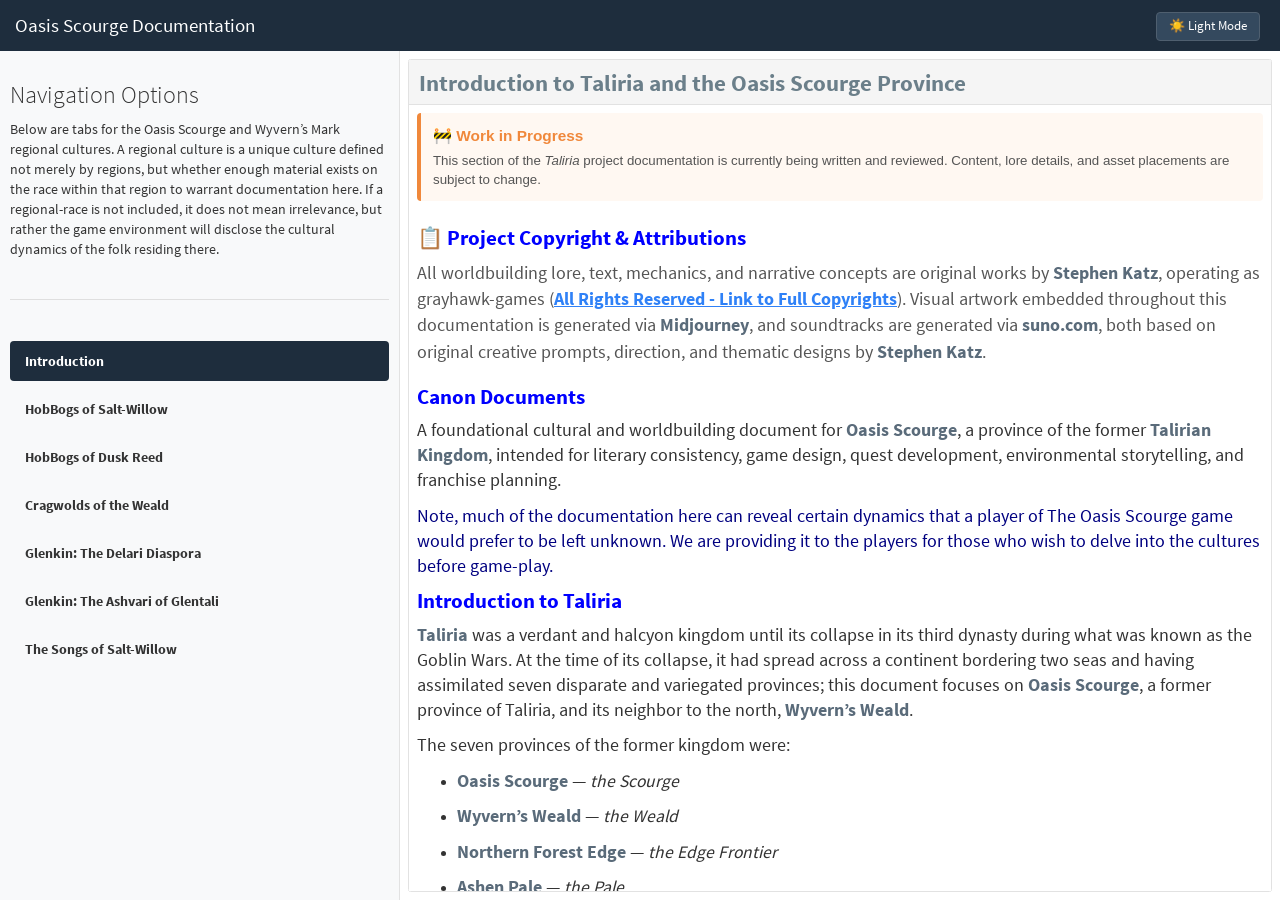
==== commit 164cb26a: "push new changes to dusk reed" ====
--- a/site/index.html
+++ b/site/index.html
@@ -3229,92 +3229,96 @@
 <h3>HobBogs of Dusk Reed</h3>
 <div id="overview-1" class="section level4">
 <h4>Overview</h4>
-<p>The HobBogs of Dusk Reed, known as the Deyves, are marsh folk of the
-most southeastern part of the Oasis Scourge. They live where red water
-passes under mangrove shade and where a crossing may be safe only
-because a household still watches it. Their marsh can feed a family for
-generations, but it punishes strangers who treat it like open
-ground.</p>
+<p>The HobBogs of Dusk Reed, known as the Deyves, occupy the
+southeastern marsh of the Oasis Scourge. Red mineral water moves through
+old rot beneath the mangroves, and every crossing depends on the
+household that last cleared, marked, or defended it.</p>
 <p>Deyves tend to be short and wiry, with the balance of folk who spend
-their lives stepping from plank to root to skiff without trusting any
-surface for long. Their hands are narrow and strong from rope work, fish
-work, and the constant repair of boats. Their ears catch small changes
-in the marsh because a quiet insect or a wrong splash can matter more
-than a shouted warning.</p>
+their lives moving from root to plank to skiff without assuming any
+surface will hold. Their hands carry the strength of rope-work and boat
+repair. Their ears are tuned to the marsh’s small sounds, because a
+wrong splash or a silenced insect can matter more than a shouted
+warning.</p>
 <p>Their skin often holds a blue-green or gray-green cast. Red mud
-leaves its mark on the feet and hands. Older Deyves may carry the dull
-stains left by years near poisoned pools. A scar is not unusual in Dusk
-Reed, because the marsh gives little room for careless mistakes.</p>
-<p>Deyves wear close-fitted clothing so roots and nets do not catch
-them. Most clothing stays dark, with subtle variation, because color
-carries far through the mangrove channels. Reed fiber and treated hide
-are used because they endure wet labor. A wrap that has been patched
-many times may be valued more than new cloth, because it has already
-proved itself in the marsh.</p>
-<p>A Deyve may wear a bone charm at the throat. It is not decoration. It
-tells the household what was survived, owed, or warned against. A shell
-knot can carry the memory of a crossing. A tooth can mark a debt that
-was paid in blood.</p>
-<p>A Deyve does not trust the ground quickly. They test mud before
-giving it weight. They listen when the marsh has become too quiet. They
-watch still water because bad pools often look harmless at first. A pool
-without insects, ripples, or feeding fish may be poisoned, too deep to
-cross, or hiding something beneath the surface. A familiar voice from
-the wrong direction is treated as danger until proven otherwise.</p>
+stains the feet and hands of anyone who works the channels long enough.
+Older Deyves may carry the dull marks left by years near poisoned pools.
+The marsh extracts payment from those who misread it, and most Deyves
+carry the record.</p>
+<p>Deyves wear close-fitted clothing so roots and nets cannot snag loose
+cloth. They favor dark cloth because color travels far through mangrove
+channels and marks a position before the wearer chooses to be seen. Reed
+fibers and treated hides are favored for their endurance through wet
+labor. A wrap patched many times may carry more value than new cloth,
+because it has already proved itself in the marsh.</p>
+<p>A Deyve may wear a bone charm at the throat. The charm carries a
+household record: what the wearer has survived, what they still owe, and
+what they have been warned against entering. A shell knot may mark the
+channel where a household made its claim. A carved tooth may show that
+someone who needed answering has been answered.</p>
+<p>A Deyve tests mud before giving it weight. They listen when the marsh
+has grown too quiet. Still water earns suspicion because bad pools often
+look harmless at first; a pool without insects, ripples, or feeding fish
+may be poisoned, too deep to cross, or holding something beneath the
+surface. A familiar voice from the wrong direction is treated as danger
+until proven otherwise.</p>
 <p>The pole is the tool most Deyves learn first. It reads the water
-before the foot enters it. It steadies the body when a root shifts. It
-pushes a skiff through tight channels. It can also keep a snake or
+before a foot enters it. It steadies the body when a root shifts. It
+pushes a skiff through tight channels. The pole also keeps a snake or a
 stranger at distance long enough for a household to decide what comes
 next.</p>
-<p>A Deyve keeps a knife close because the same blade may cut rope,
-clean fish, or warn someone to step back. The knife is not carried as a
-boast. It belongs to the daily work of a place where labor can turn into
-violence without much warning.</p>
+<p>A Deyve keeps a knife close because the same blade cuts rope, cleans
+fish, and makes a stranger reconsider their approach. It belongs to the
+ordinary work of a place where labor and violence are separated by less
+distance than outsiders expect.</p>
 <p>Deyve homes stand above dangerous water on root-platforms and raised
-planks. A house must hold food beyond flood reach and keep children away
-from bad pools. Tools are kept where they can be found in darkness. A
-skiff is repaired near the same doorway where a grandmother tells
-children which crossings still carry old trouble.</p>
-<p>A guest under a Deyve roof is watched closely. A guest’s well-being
-is closely-guarded; for harm to ones gues shows weakness.</p>
-<p>Dusk Reed began when displaced bog-folk from the east entered the
-enclosed swamp and made refuge there. At first, the marsh seemed hidden,
-defensible, and rich enough to sustain them. Then its waters began to
-work on them. The channels carried an unclean stain, and the folk who
-settled there changed slowly under its influence.</p>
-<p>As the population grew, the Deyves looked outward. They wanted canals
-that would join Dusk Reed to the southern sea and to the waterways of
-Salt-Willow. Coral Pass and the Talirian court had been watching the
-migration, and they forbade the work before it could begin. No southern
-canal was allowed. No western canal was allowed. Dusk Reed remained
-enclosed.</p>
-<p>The bog-folk became trapped with the water that had already begun to
+planks. A household keeps its stores sealed and elevated, its tools in
+known places, and its skiff secured near the door. A grandmother may
+mend rope in the same doorway where she tells children which crossings
+still carry old trouble.</p>
+<p>A guest under a Deyve roof is watched, fed, and answered for until
+the stay ends. A household that allows harm beneath its own roof loses
+standing, because it has shown weakness at the threshold.</p>
+<p>Dusk Reed began as refuge before it became homeland. The bog-folk who
+first settled it came from older bogs farther east, driven west by
+conquest and by rites they would not take. The enclosed swamp held only
+scattered HobBogs before them, strange even to other bog-folk, but it
+seemed defensible at first: rich enough to sustain a growing population,
+hidden enough to shelter it. Then the water began its work. The channels
+carried a mineral stain that marked those who drank from them and waded
+through them over generations. The settlers changed slowly, in body and
+in habit.</p>
+<p>As the population grew, the Deyves looked outward. Canals connecting
+Dusk Reed to the southern sea and to the waterways of Salt-Willow would
+have opened trade and broken the enclosure. Coral Pass refused because
+the red water of Dusk Reed carried something that had already changed
+the folk who lived in it, and Coral Pass had no desire to let it reach
+open sea. The Talirian court refused because an armed marsh with sea
+access sat too close to the province’s southern flank. The canal plans
+died before the first cuts were dug. Dusk Reed remained enclosed.</p>
+<p>The bog-folk were left inside the water that had already begun to
 alter them. Over generations, confinement turned refuge into grievance.
-The marsh changed their bodies, their customs, and their sense of what
-the world had done to them.</p>
-<p>That grievance shaped Deyve politics, but it did not replace ordinary
-life. A Deyve household still mends skiffs before dawn. Parents still
-teach children how to read water that looks too calm. Elders still argue
-over debt, memory, and medicine. The marsh made them guarded, but it did
-not empty them of humor or affection.</p>
-<p>Deyves are still HobBogs; though some say that is changing. They
-carry the quick hands, crooked humor, and sideways speech of the bog
-folk. Dusk Reed has made those traits more guarded. A joke may test
-rank. A warning may arrive in the shape of courtesy. A child may smile
-at a stranger while learning whether that stranger is foolish enough to
-be useful.</p>
+The marsh changed their bodies, their customs, and their understanding
+of what the wider world had chosen to do to them.</p>
+<p>That grievance shaped Deyve politics while ordinary life continued. A
+household still mends skiffs before dawn. Parents still teach children
+how to read water that looks too calm. Elders still argue over debt,
+memory, and medicine. The marsh made the Deyves guarded, though humor
+survives in Dusk Reed and usually lands at someone’s expense. Loyalty
+runs toward those who have earned it.</p>
+<p>Deyves are HobBogs. The Crownless King entered the marsh after the
+war, took Deyve wives, and left behind children with both bloodlines.
+The Mireborn carry the quick hands, crooked humor, and sideways speech
+of their mothers’ folk, but something runs beneath it that the old
+bog-stories cannot name.</p>
 <blockquote>
 <p>“Shadiness is the refuge where strength abides.”</p>
 </blockquote>
-<p>In Dusk Reed, the proverb means that concealment can keep a household
-alive. A Deyve who hides well may survive a stronger enemy. A Deyve who
-sees through hiding may gain standing. The marsh respects those who can
-protect food, children, and claimed ground without wasting movement.</p>
-<p>The Deyves do not treat the marsh as a mother. They treat it as
-dangerous ground that can be read. It feeds those who understand its
-habits. It kills those who mistake beauty for safety. A Deyve learns
-where the marsh bites, where it feeds, and where it can be made
-useful.</p>
+<p>In Dusk Reed, the proverb earns no argument. The marsh teaches its
+meaning to those who stay long enough to learn it.</p>
+<p>The Deyves read the marsh the way a soldier reads enemy ground: for
+what it yields, where it bites, and where it can be made to serve. It
+feeds those who understand its habits. It kills those who mistake beauty
+for safety.</p>
 <hr />
 </div>
 <div id="the-land-1" class="section level4">
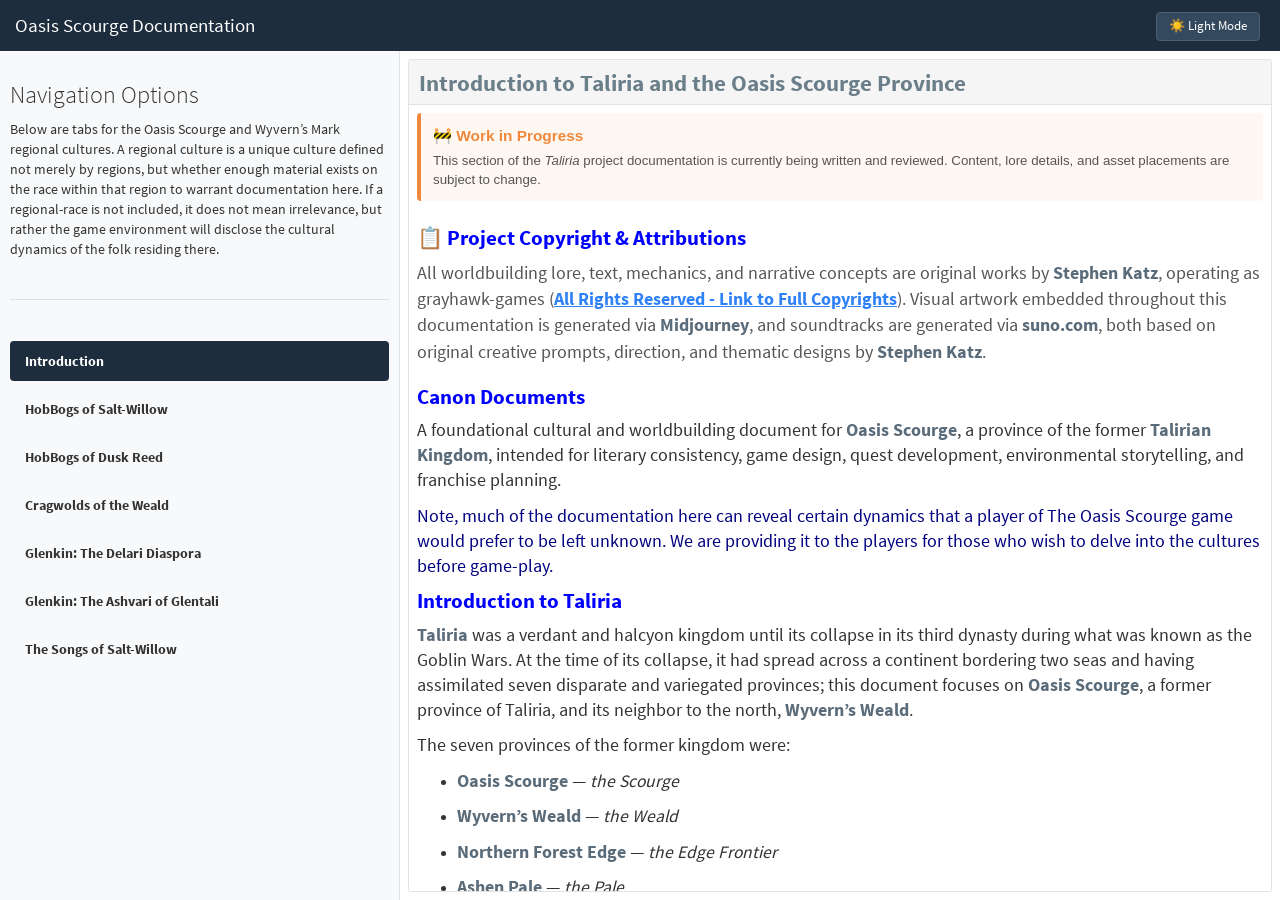
==== commit f075075e: "changes to index" ====
--- a/site/index.html
+++ b/site/index.html
@@ -3327,23 +3327,23 @@
 land in narrow channels and broken ground. The water carries a red stain
 from mineral pools and old rot. Some pools only foul the skin. Others
 bring fever to anyone who drinks without knowing the signs.</p>
-<p>The region is not understood by roads. A Deyve thinks in crossings.
-One crossing may belong to a household because that house maintains it.
-Another may belong to a tribe because that tribe can defend it. Some
-crossings are left untouched because too many folk died there for the
-place to be worth claiming.</p>
+<p>A Deyve thinks in crossings. One crossing may belong to a household
+because that house maintains it. Another may belong to a tribe because
+that tribe can defend it. Some crossings are left untouched because too
+many folk died there for the place to be worth claiming.</p>
 <p>Most settlements stand on root-isles. Raised planks keep sleeping
 places above the worst water. Mud banks become landings when the
 channels fall low. A bank that appears empty may still have eyes above
 it.</p>
 <p>Old Siltvein families hold many of the deeper root-isles. Their
-authority comes from crossings that were guarded long before the Goblin
-Wars. The Murkwillows rose later along stronger channels. Their alliance
-with the Crownless King changed the balance of Dusk Reed.</p>
-<p>The Mireborn now press the marsh toward conquest. Their blood ties
-them to the Crownless King and to Deyve houses that chose power over the
-old order. The Mangleshades survive with poorer ground and fewer claims.
-They endure because they know which challenge is worth making and which
+authority comes from crossings guarded long before the Goblin Wars. The
+Murkwillows came to power along stronger channels, helped by the
+alliance they built with the Crownless King during the war.</p>
+<p>The Mireborn now push toward the marsh’s outer edges, clearing ground
+for claims that reach beyond Dusk Reed. Their blood ties them to the
+Crownless King and to Deyve houses that chose power over the old order.
+The Mangleshades survive with poorer ground and fewer claims. They
+endure because they know which challenge is worth making and which
 insult must be swallowed.</p>
 <p>Outsiders call Dusk Reed a poisoned maze. The Deyves know it as a
 hard inheritance. The marsh gives fish to the patient and medicine to
@@ -3446,62 +3446,60 @@
 </div>
 <div id="swamping-1" class="section level4">
 <h4>Swamping</h4>
-<p>Swamping is the work of taking a living from Dusk Reed. The work
-feeds the house and repairs the skiff. It also teaches danger, because
-the marsh rarely separates food from risk.</p>
-<p>A skilled swamper knows which pools can be touched. They know which
-vapors can sicken the lungs. They know when a root will hold weight.
-They know when mud has loosened beneath a thin skin of water.</p>
-<p>The marsh gives fish to those who know the channels. It gives eel to
-those who know when the water turns. Alligator meat feeds a house when
-the hunt goes well. Red reeds become fiber after careful cutting. Bitter
-fungus becomes medicine only when prepared correctly.</p>
-<p>Venom has value in Dusk Reed, but it is not handled casually. A
-careless poisoner can ruin a cure or kill someone useful. A careful one
-may keep a household alive through sickness or make an enemy afraid to
-touch a cup.</p>
+<p>Swamping is the daily work of drawing life from Dusk Reed — from its
+channels, its roots, its creatures, and its poisons — because in this
+marsh, food and danger come from the same water. It is how a Deyve
+household eats, repairs its skiff, and learns what the marsh forgives
+and what it punishes, often in the same morning’s work. A good swamper
+learns to read both at once.</p>
+<p>A skilled swamper reads the marsh before entering it. They know which
+pools carry safe water and which will foul the skin or fever the lungs,
+when a root will hold weight and when mud has loosened beneath a thin
+skin of water. The marsh teaches most of what a swamper needs to know,
+and corrects those who misread it.</p>
+<p>Fish come to those who know the channels. Eels come to those who know
+when the water turns. Alligator meat feeds a house when the hunt holds.
+Red reeds yield fiber after careful cutting. Bitter fungus becomes
+medicine only when an elder prepares it — and a different problem
+entirely when prepared wrong.</p>
+<p>Venom requires the same care. A careless poisoner can ruin a cure or
+kill someone the household needed. A careful one may keep the house
+alive through sickness, or make an enemy reconsider touching a cup.</p>
 <p>Goods pass first through the household. The family eats before trade
 begins. The skiff is repaired before tribute is sent. A hidden store may
 matter more than a public gift when bad water ruins a season.</p>
-<p>Swamping trains the eye as much as the hand. A broken reed can show
-recent passage. A still pool can warn of sickness. A sour smell can mark
-bad water ahead. A root-scratch can guide a friend or mislead a
-pursuer.</p>
+<p>A broken reed shows recent passage. A still pool warns of sickness. A
+sour smell marks bad water ahead. A root-scratch can guide a friend home
+or send a pursuer the wrong way.</p>
 <p>Ordinary work fills the hours between dangers. Cooking smoke rises
 from sheltered fire-pits. Hide scrapers begin before the heat climbs.
-Skiff boards are sealed before raiding season. Children learn which clay
-pots near the elder’s post must not be opened.</p>
-<p>A good swamper earns respect because attention keeps the household
-alive. They can feed a house through bad water. They can tell when
-medicine has become poison. In Dusk Reed, useful knowledge is a form of
-strength.</p>
+Skiff boards are sealed before raiding season. Children are taught early
+which clay pots near the elder’s post are left alone and why.</p>
 <hr />
 </div>
 <div id="morality-and-social-bonds-1" class="section level4">
 <h4>Morality and Social Bonds</h4>
 <p>Deyve morality begins with the household. A deed is judged by what it
-protects. It is also judged by what obligation follows. The same act can
-mean one thing for kin and another thing for a stranger.</p>
-<p>Family must be protected. A child belongs within the strength of the
-house. A mate must be defended before outsiders. An elder remains
-valuable because memory can save lives. A household that leaves its own
-exposed loses standing.</p>
-<p>Deyves do not treat kindness as simple. A favor can create claim. A
+protects and what obligation it leaves behind. The same act can mean one
+thing for kin and another thing for a stranger.</p>
+<p>The household comes first. A child belongs within the strength of the
+house. A mate is defended before outsiders are considered. An elder
+carries value because memory can save lives. A household that leaves its
+own exposed loses standing before the marsh and before every household
+watching.</p>
+<p>Kindness in Dusk Reed carries weight. A favor can create claim. A
 rescue can create debt. Food given during hunger may return later as
 labor or silence. A gift can bind a person because everyone remembers
-who needed it.</p>
+who needed it and who gave it.</p>
 <p>Tribal bonds are harder than household bonds. A Deyve may quarrel
-inside the tribe. They may scheme for rank. Ambition is expected, but
-betrayal before outsiders stains a name. Cruelty may be forgiven if it
-protects the tribe. Exposure is harder to forgive.</p>
+inside the tribe and scheme for rank. Ambition is expected. Betrayal
+before outsiders stains a name in a way ambition never does. Cruelty may
+be forgiven if it protected something. Exposure is harder to
+forgive.</p>
 <p>Strangers stand outside most obligations until a household claims
 them. A merchant may be tolerated because trade is useful. A trespasser
 may be punished because punishment teaches others. Mercy can be shown,
-but it usually has a purpose.</p>
-<p>Guest-right exists in Dusk Reed. A guest under a roof is watched,
-fed, and protected while the roof holds over them. This protection is
-not softness. It shows that the household can answer for its own
-space.</p>
+but in Dusk Reed it usually arrives with a purpose attached.</p>
 <hr />
 </div>
 <div id="speech-and-dialect-1" class="section level4">
@@ -3531,55 +3529,52 @@
 <div id="marriage-and-family-1" class="section level4">
 <h4>Marriage and Family</h4>
 <p>Deyve courtship begins with proof. Beauty may draw attention, but
-pressure reveals value. A steady hand in bad water matters. A clean
-answer to insult matters. A dangerous crossing held without panic may
-speak more clearly than open affection.</p>
+pressure reveals value. A steady hand in bad water, a clean answer to
+insult, a dangerous crossing held without panic — these speak more
+clearly than open affection.</p>
 <p>Love among the Deyves is tied to standing. A partner is judged by
-what they strengthen in the household. They are also judged by what
-danger they keep away from it. Desire alone is not trusted for long.</p>
+what they strengthen in the household and what danger they keep from the
+door. In Dusk Reed, desire alone fades before the first hard season.</p>
 <p>Family bonds carry duty. A mate is defended and tested. A household
 may use a marriage to settle old debt. A strong joining can secure a
 passage. A weak joining can lower the standing of both houses.</p>
 <p>Marriage gifts show control as much as generosity. A family may offer
-a weapon because it has strength to spare. A poison store may show
-access to guarded knowledge. A skiff share may show control over
-movement. A hidden landing may be the most valuable gift of all.</p>
+a weapon because it has strength to spare. A poison store shows access
+to guarded knowledge. A skiff share shows control over movement. A
+hidden landing may be the most valuable gift of all.</p>
 <p>The joining is witnessed by elders and speakers whose debts are
-touched by the bond. The couple may stand beside a marked channel. They
-may stand at a root-post or near a low fire. Names are spoken so no
-witness can pretend confusion later.</p>
+touched by the bond. The couple stands beside a marked channel, a
+root-post, or a low fire. Names are spoken so no witness can pretend
+confusion later.</p>
 <p>A common marriage sign is the held passage. The pair crosses a narrow
 plank or root-bridge together. The crossing means they agree to hold one
 path through hunger and insult. If either stumbles, the witnesses
 remember. If both cross cleanly, the bond begins with approval.</p>
-<p>Deyve marriages can hold affection. That affection usually stays
-guarded in public. A good union does not make either partner softer. It
-gives the household more force.</p>
-<p>Among the Deyves, marriage is not escape from struggle. It is a pact
-to survive with stronger hands.</p>
+<p>Deyve marriages can hold affection, though it stays guarded in
+public. A good union gives the household more force without softening
+either partner. What begins in front of witnesses stays answered for by
+them.</p>
 <hr />
 </div>
 <div id="children-and-games-1" class="section level4">
 <h4>Children and Games</h4>
-<p>Deyve children grow under watch. Older eyes measure how much danger a
-child can be trusted to carry. A young’un learns which pools sicken.
-They learn which roots hold weight. They learn which voices should not
-be answered from the dark.</p>
+<p>Older eyes measure how much danger a child can be trusted to carry. A
+young’un learns which pools sicken, which roots hold weight, and which
+voices to leave unanswered when they come from the wrong direction.</p>
 <p>Play teaches position. A chase through the mangroves can become a
 test of hiding. A balance game on wet roots can become a test of nerve.
 A hiding game can become serious when one child claims a crossing.</p>
 <p>One common game is called <strong>Backward Walker</strong>. Children
-mark false tracks in mud. They turn the signs the wrong way to confuse
-the seeker. The seeker must read drag and weight rather than shape. A
-child who reads the mud correctly earns praise.</p>
-<p>Other games teach claim. Young’uns build small crossings from sticks.
-They argue over who owns the passage. They stain skiff scraps red and
+mark false tracks in mud, turning the signs the wrong way to confuse the
+seeker. The seeker must read drag and weight rather than shape. A child
+who reads the mud correctly earns praise.</p>
+<p>Other games teach claim. Young’uns build small crossings from sticks
+and argue over who owns the passage. They stain skiff scraps red and
 dare one another to touch sickly water with a pole-tip. They answer from
-behind roots so others learn not to trust an easy voice.</p>
-<p>Deyve childhood is full of training disguised as play. The games
-teach fear, command, debt, and attention. A child who learns slowly may
-still be loved, but the marsh will not slow itself for them.</p>
-<p>In Dusk Reed, a game is rarely only a game for long.</p>
+behind roots so others learn to distrust an easy voice.</p>
+<p>Deyve childhood is full of training disguised as play. A child who
+learns slowly may still be loved inside the household. The marsh makes
+its own accounting.</p>
 <hr />
 </div>
 <div id="death-and-memory-1" class="section level4">
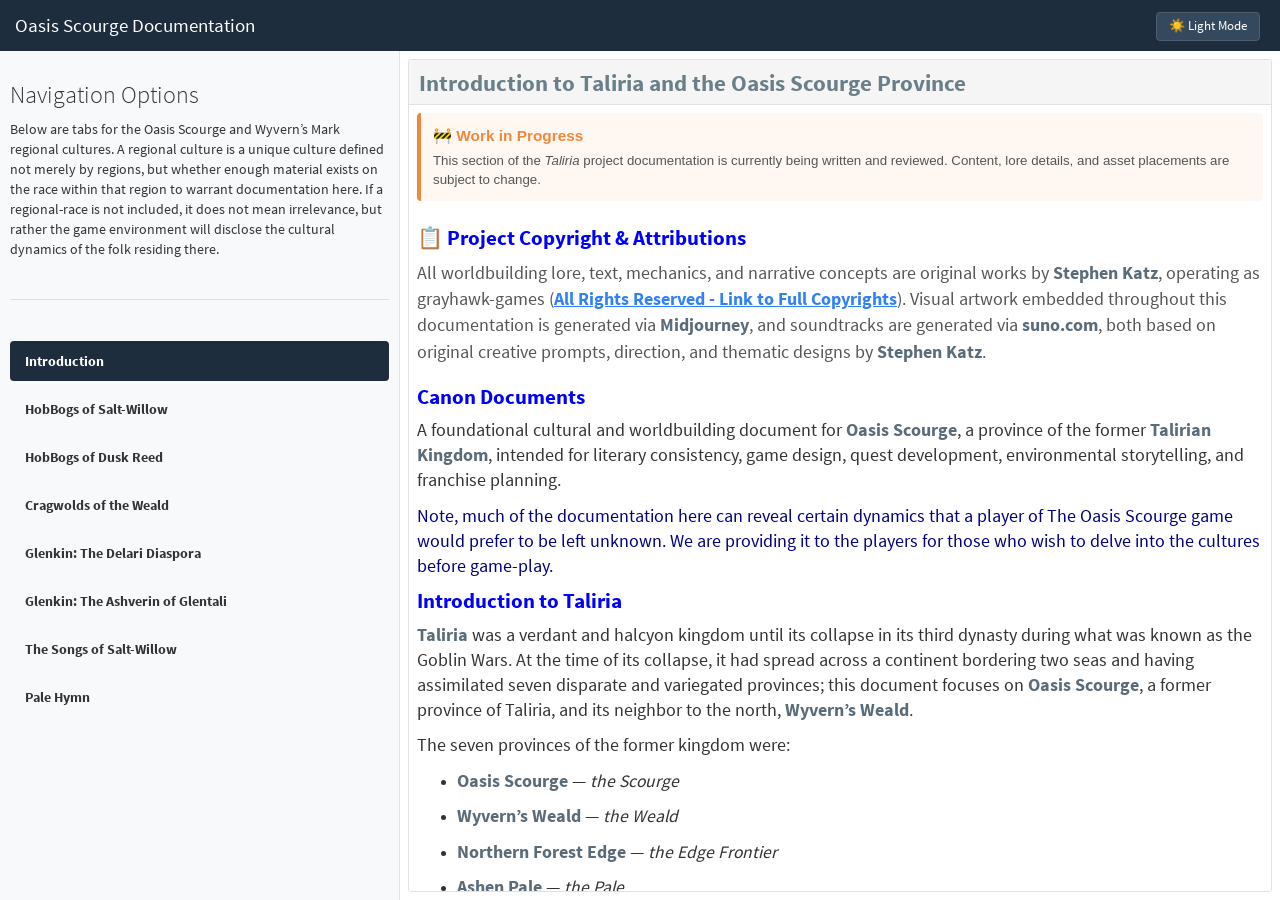
==== commit d7685bf8: "glenkin delari" ====
--- a/site/index.html
+++ b/site/index.html
@@ -2248,12 +2248,16 @@
 The Delari Diaspora</a>
 </li>
 <li>
-<a href="#glenkin-ashvari" class="custom-nav-link" onclick="styleSelectedTab(this)">Glenkin:
-The Ashvari of Glentali</a>
+<a href="#glenkin-ashverin" class="custom-nav-link" onclick="styleSelectedTab(this)">Glenkin:
+The Ashverin of Glentali</a>
 </li>
 <li>
 <a href="#songs-salt-willow" class="custom-nav-link" onclick="styleSelectedTab(this)">The
 Songs of Salt-Willow</a>
+</li>
+<li>
+<a href="#pale-hymn" class="custom-nav-link" onclick="styleSelectedTab(this)">Pale
+Hymn</a>
 </li>
 </ul>
 </div>
@@ -2378,7 +2382,7 @@
 <p>To the <strong>southwest</strong> lies <strong>Oasis Scourge</strong>
 and its Shatterlands — a maze-like fracture of broken stone that borders
 the Red Frontier, the great southern desert beyond the Talirian lands.
-It was from these deserts that the Goblin armies emerged thirty-one
+It was from these deserts that the Goblin armies emerged thirty-five
 years ago, scouring the Shatterlands and battling through the frontier
 passes of the Scourge. The border province remains culturally shaped by
 the memory of invasion.</p>
@@ -2399,7 +2403,7 @@
 fate interceded, and that the manner of the kingdom’s fall cannot be
 understood without remembering it.</p>
 <p>The events described elsewhere in this document take place
-<strong>thirty-one years after</strong> the invasion began. The kingdom
+<strong>thirty-five years after</strong> the invasion began. The kingdom
 is gone. The provinces remain.</p>
 </div>
 <div id="races-of-the-talirian-kingdom" class="section level4">
@@ -2856,6 +2860,22 @@
 <p>To speak like a FogWisp is to move through thought as they move
 through water: circling, testing, listening, joking, and letting meaning
 arrive by current.</p>
+<p>FogWisps use distinct terms of address for family. A father or father
+figure is called a <strong>swampa</strong>. A mother or mother figure is
+a <strong>swamma</strong>. A brother is a <strong>bogga</strong>. A
+sister is a <strong>sella</strong>. An aunt is a <strong>mossa</strong>.
+An uncle is a <strong>mossbog</strong>. A child — one’s own or a
+young’un within the boglet — may be called a <strong>tad</strong> or
+<strong>tadpole</strong>, though <em>young’un</em> is the more common
+address in daily speech. The term <strong>bogkin</strong> covers
+cousins, close friends, and anyone living on the same bog islets whose
+obligations to the household run deeper than those of a stranger.</p>
+<p>In direct address, swampa and swamma are spoken as titles and
+capitalized like a name — the same way a tad might call out “Swampa”
+across a dock. The others — bogga, sella, mossa, mossbog, bogkin — are
+used as common nouns in speech. These terms carry warmth without
+sentimentality. A swampa telling a tad to pull the west traps is not
+being cold. He is including them in the work.</p>
 <hr />
 </div>
 <div id="marriage-and-family" class="section level4">
@@ -4798,63 +4818,51 @@
 <h1 class="hidden">Glenkin_Dellari</h1>
 <div id="column-7" class="section level2" data-width="700">
 <h2>Column</h2>
-<div style="background-color: #fff8f2; border-left: 4px solid #f0883b; padding: 12px; margin-bottom: 25px; border-radius: 4px; font-family: sans-serif;">
-<span style="color: #f0883b; font-weight: bold; font-size: 1.1em;">🚧
-Work in Progress</span>
-<p style="margin: 5px 0 0 0; color: #555555; font-size: 0.95em; line-height: 1.4;">
-This section of the <em>Taliria</em> project documentation is currently
-being written and reviewed. Content, lore details, and asset placements
-are subject to change.
-</p>
-</div>
 <div id="the-dellari-glenkin" class="section level3">
 <h3>The Dellari Glenkin</h3>
 <div id="overview-3" class="section level4">
 <h4>Overview</h4>
-<p>Before they were Dellari, they were Glenkin of the Verdant Steppes:
-meadowfolk, lakefolk, and farming families who looked westward when the
-First Talirian Dynasty began opening new lands across the realm. Some of
-the more adventurous families followed that expansion across Taliria,
-leaving the meadowlands and lake-country of Verdant Steppes for the
-fertile basin of Glentali Lake. There, over generations, they built
-farms, ferries, canals, and levees, until the basin became more than a
-settlement. It became their homeland.</p>
-<p>Over time, the settlers made Glentali Lake their own: a vast lake
-system fed by rivers flowing down from the southernmost reaches of the
-Ternwall Range. Their farms spread along the shores, feeder waters, and
-lowland fields. Ferries crossed between lake settlements, while canals,
-levees, and aqueducts tied the basin into one working system. Life came
-to revolve around planting, repair, harvest, boat travel, and the
-seasonal rise and fall of the waters. They became the <strong>Dellari —
-children of the basin</strong> — a Glenkin culture rooted in Glentali’s
-fields, lakeways, and sheltered lowlands.</p>
+<p>Dellari history begins with an old westward migration, more than six
+centuries before the present, near the beginning of the First Talirian
+Dynasty. Glenkin families left the Verdant Steppes when Talirian
+expansion opened new lands across the realm, and some of the more
+adventurous families pushed all the way to Glentali Lake in Oasis
+Scourge. Their descendants did not remain eastern settlers. Over
+centuries, they became native to the basin. The lakeshore work shaped
+them — the ferry crossings, the canal maintenance, the fields that
+spread back from the water’s edge and fed the whole province.</p>
+<p>Glentali Lake became their homeland: a vast lake system fed by rivers
+flowing down from the southernmost reaches of the Ternwall Range. Their
+farms spread along the shore and the feeder waters. Ferries crossed
+between lake settlements. Life revolved around the water’s rhythm — when
+to plant, when to repair the levees, how high the lake would rise and
+how long it would hold. They became the <strong>Dellari — children of
+the basin</strong> — a Glenkin culture that the lake had made its own
+over six hundred years.</p>
 <p>Glentali’s place in Oasis Scourge made the Dellari more than farmers.
 To the north stood the Ternwall Range, with the Cragwolds and human
 settlements of Ternhaven. To the south stretched the Shatterlands and
 its hard desert folk. To the east lay Greyharbor Downs and the bogs of
-eastern Oasis Scourge. The Dellari fed them all. Grain, fish, seed,
-ferrywork, canal labor, and lake trade tied Glentali into the root of
-the province. Over centuries, they also helped build, supply, and
-maintain the ducal citadel above the lake, the seat from which Talirian
-nobility governed Oasis Scourge.</p>
+eastern Oasis Scourge. The Dellari fed them all. Glentali’s grain moved
+north. Its fish moved east. The ferrywork and canal labor tied every
+part of the province back to the basin. Over centuries, they also helped
+build and maintain the ducal citadel above the lake, the seat from which
+Talirian nobility governed Oasis Scourge.</p>
 <p>When the Goblin Wars reached the Scourge, Glentali Lake became one of
-the first great prizes of the invasion. The basin was not a borderland
-to be raided and abandoned; it was the province’s storehouse,
-waterworks, ferry hub, and agricultural heart. When the goblin armies
-broke through, they did not merely burn farms. They shattered the system
-that made Oasis Scourge governable. The ducal citadel was destroyed, the
-lake settlements were emptied, and the Dellari were massacred, enslaved,
-or driven north into RidgeFount and the mountain refuges below the
-Ternwall Range.</p>
+the first great prizes of the invasion. The basin was the system that
+made Oasis Scourge function — the water, the grain, the roads that moved
+both. When the goblin armies broke through, they did not merely burn
+farms. They shattered what held the province together. The ducal citadel
+was destroyed, the lake settlements were emptied, and the Dellari were
+massacred, enslaved, or driven north into RidgeFount and the mountain
+refuges below the Ternwall Range.</p>
 <p>In the present day, the Dellari remain scattered between the homeland
 they lost and the mountain refuges that kept them alive. Some still look
 south toward Glentali Lake and the fields their families once tended.
-Others have grown into RidgeFount life, learning the hard roads, high
-passes, and Cragwold ways that survival demanded of them. They are no
-longer only lakefolk, but they are not mountain folk either. They are
-the <strong>Dellari — children of the basin</strong> — driven from
-Glentali, remade by exile, and still bound to the lake that gave them
-their name.</p>
+Others have grown into RidgeFount life, learning the mountain roads that
+survival demanded of them. They are the <strong>Dellari — children of
+the basin</strong> — driven from Glentali, hardened by exile, and still
+bound to the lake that gave them their name.</p>
 <hr />
 <p><br></p>
 <div class="map-card">
@@ -4868,6 +4876,582 @@
 </div>
 <div id="the-land-2" class="section level4">
 <h4>The Land</h4>
+<p>Dellari land is now divided between homeland, refuge, captivity, and
+dangerous return. Glentali Lake is their true homeland, but most of it
+is no longer under Dellari control. RidgeFount and the lower Ternwall
+slopes hold many of the free survivors. Salt-Willow shelters some
+through sympathy and shared hatred of Dusk Reed. Dusk Reed holds
+enslaved Dellari remnants taken during the war, born in captivity, or
+captured in failed return attempts.</p>
+<p>Before the Goblin Wars, Glentali was a dense rural lake civilization.
+Its strength came from hommlets — not cities, but working clusters of
+kin-houses and ferry landings, fish racks and granaries, waterwork crews
+who knew which gate to open and when. Each hommlet was a piece of the
+basin. The basin only functioned because every piece held.</p>
+<p>The fall of Glentali broke that system all at once. The citadel fell.
+The storehouses burned. The roads became unsafe the day the garrison
+scattered. Bridges went unrepaired. Levees failed without crews to watch
+them. Fields went untilled through seasons no one had the safety to
+plant. Lake piracy rose where ferries had run. Even after the main war
+passed, Glentali was not waiting to be reclaimed. It had become
+dangerous country.</p>
+<p>Most free Dellari fled north and upward into RidgeFount, the lower
+Ternwall slopes, and the harsher mountain paths of the Weald. At first
+they fled the destruction of Glentali. Then the war followed them. As
+goblin forces pushed through Oasis Scourge toward Middle Vale, the
+Dellari were driven higher still, losing people to exposure and raid and
+the roads themselves.</p>
+<p>Only the hardiest survived the diaspora. The weak hommlets failed.
+Dellari survival in the mountains demanded stubbornness from folk whose
+old world had been soft lowland soil and lake roads and the measured
+pace of canal work. Those who endured were not the whole of old
+Glentali. They were the fragments strong enough to remain.</p>
+<p>The mountain diaspora is scattered hommlets rather than towns. Some
+sit near Cragwold settlements in RidgeFount. Some cling to Ternwall
+paths near Ternhaven. Some survive near Salt-Willow, protected by
+FogWisp sympathy and routes the Deyves have not yet found. A few hidden
+hommlets lie along the return roads toward Glentali, serving as
+way-stations for scouts and raider bands moving closer to the basin.</p>
+<p>In Dusk Reed, another Dellari world remains trapped. Families taken
+during the fall of Glentali, their descendants, those captured in failed
+return attempts — all labor in the eastern marsh under Deyve authority.
+Their presence is a living wound among the free Dellari. The diaspora is
+also the knowledge that many of their own are still there.</p>
+<p>The Dellari understand land as a chain of fragments. Glentali is
+homeland. RidgeFount is refuge. Salt-Willow is ally. Dusk Reed is
+captivity. The return roads are danger. What holds all of it together is
+the claim — still spoken, still named, still carried in household
+conversation while Ashverin militias hold the fields by force.</p>
+<hr />
+</div>
+<div id="the-goblin-wars-3" class="section level4">
+<h4>The Goblin Wars</h4>
+<p>The Goblin Wars destroyed the Dellari as a settled lake culture.
+Before the invasion, Glentali Lake was one of the most important regions
+of Oasis Scourge. Its farms fed the province. Its ferries tied shore to
+shore. Its canals and levees made cultivation possible. Its ducal
+citadel gave the basin protection and placed Glentali at the center of
+provincial rule.</p>
+<p>When the goblin armies reached the Scourge, Glentali was too valuable
+to ignore. The invaders struck at the basin’s food, movement, and
+authority. The citadel fell. Farms were burned. Lake settlements were
+emptied. Storehouses were seized or destroyed. Families were
+slaughtered, scattered, or bound for slavery. The Dellari were not
+merely defeated in battle. The structure that allowed them to live as
+Dellari was broken around them.</p>
+<p>Many fled north toward RidgeFount and the lower slopes of the
+Ternwall Range. They did not flee into safety. They fled into a second
+hardship. The mountains were alien to lakefolk accustomed to fields,
+ferries, and basin seasons. Paths were narrow, winters harsher, soil
+thinner, and shelter uncertain. When goblin pressure continued through
+Oasis Scourge and toward the passes, the Dellari were forced higher
+still. Each rise saved some and killed others.</p>
+<p>Those taken by Dusk Reed suffered a different fate. Many Dellari were
+enslaved in the eastern marsh, where Deyve power and the Crownless
+King’s remnant order turned captives into labor, leverage, and
+inheritance. These enslaved Dellari remained distinct from the eastern
+Glenkin captives brought west from the old Verdant homeland. Both
+suffered under Dusk Reed, but they were not the same folk: one came from
+the fallen basin, the other from distant eastern lands.</p>
+<p>After the war, the Dellari were too dispersed to reclaim Glentali
+quickly. The citadel was gone. The garrison was gone. The storehouses
+had burned or been seized. The waterworks sat without crews to maintain
+them. Families that tried to return in small groups found the roads
+dangerous. Others remained trapped in mountain hommlets, unable to move
+their people safely through ruined passes with the winter still
+holding.</p>
+<p>A little more than a decade after the war ended, the Ashverin entered
+Glentali with organization, militia strength, Dusk Reed planning, and
+Pale Hymn support. They had been freed, tested, and remade through
+doctrine before being sent into the basin as a proxy folk. They arrived
+before the Dellari could gather strength. The Ashverin took farms,
+rebuilt settlements, raised militias, and claimed Glentali as their
+own.</p>
+<p>From that moment, the Dellari struggle changed. They were trying to
+return to a homeland already occupied by another Glenkin culture — one
+with Dusk Reed backing, Pale Hymn networks, and the support of
+settlements from Greyharbor Downs to the eastern Shatterlands. The old
+basin had become a weapon against its own children.</p>
+<hr />
+</div>
+<div id="lore-1" class="section level4">
+<h4>Lore</h4>
+<p>Dellari tradition begins with hommlet life. A hommlet is more than a
+small settlement. It is every household that shares a water right, every
+obligation that runs between a family’s boat and a neighbor’s granary,
+every piece of the system that fails if someone stops holding it. Before
+the war, a Dellari child learned where the ferry ropes were kept, which
+levees belonged to which families, whose granary could be trusted in
+flood season, and which canal gates had to be watched when the lake
+rose.</p>
+<p>Their oldest sayings come from work. A Dellari proverb is practical
+before it is beautiful. <em>A field remembers the lazy hand</em> means
+poor repair will punish the next season. <em>A ferry untied feeds no
+one</em> means good intentions without labor are useless. <em>Water
+finds the weak wall</em> means hidden faults reveal themselves under
+pressure. These sayings did not come from temples or courts. They came
+from the specific, daily consequences of a basin that only functioned
+when everyone held their section.</p>
+<p>The oldest story told in Dellari hommlets is called the Levee
+Keeper’s Bargain.</p>
+<div class="lore-scroll" markdown="1">
+<p>In the old telling, there was a levee keeper on the eastern arm of
+the basin who had maintained the same stretch of channel for forty years
+without the water ever breaking through. She knew every stone in the
+bank, every soft spot where silt moved at night, every joint that would
+hold and every joint that was lying to her.</p>
+<p>One spring the water came higher than she had ever seen it. Not a
+flood — the lake does not flood out of spite. This was the patient kind
+of rising, the kind that tests what you built. For three days she walked
+the levee without sleeping, pressing mud, driving stakes, clearing
+debris from the outlet gates.</p>
+<p>On the fourth night the water spoke to her. Not in words. In the way
+the current moved through a low joint she had shored up twice
+already.</p>
+<p>She pressed her ear to the stone and listened for a long time.</p>
+<p>Then she opened the gate herself and let the water through.</p>
+<p>Not all of it. A measured cut. If she held the gate closed, the whole
+eastern channel would tear loose before dawn. Enough pressure to save
+the eastern channel and flood the low field instead. A family’s winter
+grain went under that night. She went to them in the morning and said
+what had happened.</p>
+<p>The family said nothing for a long time.</p>
+<p>Then the elder said: “You chose us.”</p>
+<p>The levee keeper said: “I chose the lake.”</p>
+<p>The elder said: “They’re the same thing.”</p>
+<p>She never argued that point. In the Dellari telling, she was right
+both times.</p>
+</div>
+<p>In exile, these traditions became portable. The Dellari could no
+longer maintain the great canals of Glentali, so they maintained what
+they could. A roof beam instead of a levee. A seed box instead of a
+granary. A footbridge over a mountain stream instead of a ferry
+crossing. The work grew smaller, but the ethic remained.</p>
+<p>Their lore keeps the distinction between homeland and refuge.
+RidgeFount saved them, and many Dellari honor it. Yet RidgeFount is not
+Glentali. Dellari elders teach children the names of lake settlements
+they have never seen, ferry routes that no longer run, and fields now
+held by Ashverin militias. This is not nostalgia alone. It is a
+claim.</p>
+<p>Among the mountain Dellari, new stories have appeared. Some tell of
+children who survived snow by sleeping beside Cragwold goats. Some tell
+of grandmothers who carried seed jars through three passes and never let
+them freeze. Some tell of hommlets that vanished after trying to return
+too soon. Trolls, crag-beasts, raiders, and Pale Hymn patrols appear in
+these stories less as monsters of legend and more as dangers that mark
+real roads.</p>
+<p>The strongest Dellari tradition is endurance through usefulness. A
+Dellari earns standing by helping the hommlet last another season.
+Repair the bridge. Keep seed dry. Watch the pass. Hide the children when
+riders come. Teach the old lake names. Steal back a cousin from Dusk
+Reed. Carry news from Salt-Willow. A Dellari life is measured by what it
+preserves for the next hand.</p>
+<hr />
+</div>
+<div id="farming-1" class="section level4">
+<h4>Farming</h4>
+<p>Dellari farming began in Glentali’s lake basin, where water made
+abundance possible and demanded constant management. A good Dellari
+farmer knew the soil, but farming was canal work as much as field work —
+reading the lake rise, timing the gates, keeping the shared waterworks
+repaired so that a failure on one family’s stretch did not flood the
+next family’s harvest. Farming and water management were the same
+practice.</p>
+<p>The basin fed the province and beyond it. Glentali grain moved north
+to Ternhaven and through the mountain passes. Fish moved east toward
+Greyharbor Downs. The ducal citadel ate from Dellari stores. The road
+markets between the Shatterlands and the lake towns ran on Dellari seed
+stock. Their fields were dense family holdings — not grand estates, but
+working ground tied together by shared waterworks and the obligation to
+keep them running.</p>
+<p>In the diaspora, farming became harder and more deliberate.
+RidgeFount soil is thin, broken, and steep. Mountain hommlets work
+terraces cut into slopes that were never meant for Dellari planting,
+coaxing harvests from ground that gives grudgingly. They learned from
+Cragwolds where they had to. A lake farmer forced into the mountains
+adapts or the hommlet fails.</p>
+<p>Children learn early that mountain farming is survival by stubborn
+labor. Soil carried in baskets to fill a terrace. Seed protected through
+frost by whatever cover can be found. Stone walls repaired after every
+heavy rain before they wash the garden downhill. Harvests stretched
+through winter on less than the old basin gave in a single good flood
+season.</p>
+<p>Some Dellari still keep old Glentali seed lines. These seeds are
+guarded with near-sacred care, not because the Dellari worship the seed,
+but because each jar represents continuity with the basin. A family that
+loses its seed has lost more than food. It has lost one more line back
+to the lake. In some hommlets, seed-keepers hold almost as much respect
+as elders, scouts, or healers.</p>
+<p>Dellari raider bands and return groups often target Ashverin-held
+farms and storehouses. Some steal grain because the hommlet needs it.
+Others go specifically for what cannot be replaced — a canal map, a
+water ledger, a seed jar that still carries an old Dellari mark. A
+stolen sack of grain feeds a hommlet for weeks. A recovered canal map
+can guide a future return. A seed jar bearing an old Dellari mark can
+bring an elder to tears.</p>
+<hr />
+</div>
+<div id="morality-and-social-bonds-3" class="section level4">
+<h4>Morality and Social Bonds</h4>
+<p>Dellari morality is built around obligation, repair, and rightful
+belonging. A good Dellari shows loyalty through labor. Mending a
+neighbor’s roof after rain. Sharing seed when a family’s jar runs low.
+Standing a watch so someone else can sleep. Empty pride is disliked.
+Boasting without usefulness is what children do before they learn
+better.</p>
+<p>The hommlet is the center of social life. A family line matters, but
+no line survives alone — exile made that truth impossible to ignore.
+Dellari leadership tends toward the practical: an elder who knows which
+families are still kin, a scout who knows which pass is safe after
+frost, a seed-keeper who can feed the hommlet through a failed harvest.
+The folk who hold standing are the folk the hommlet depends on to still
+be alive next season.</p>
+<p>Their deepest anger is reserved for betrayal of kin and place. Dusk
+Reed is hated for enslavement, massacre, and manipulation. The Ashverin
+are hated in a more complicated way. They are Glenkin, but they hold
+Dellari farms, claim Dellari lands, and serve a doctrine that rewrites
+rightful belonging. To the Dellari, the Ashverin are not strangers who
+conquered them. They are cousins remade into occupiers.</p>
+<p>This does not make all Dellari cruel. Many pity the Ashverin’s
+origins as captives. Some elders still say the eastern captives were
+broken before they were sent into Glentali. Yet pity rarely survives an
+Ashverin patrol, a seized field, a burned hommlet, or a cousin taken
+back to Dusk Reed. The feud is intimate because it is Glenkin against
+Glenkin.</p>
+<p>Cragwold relations are grounded in respect earned through endurance.
+The Cragwolds did not become Dellari saviors in any soft sense. They
+offered hard refuge, hard lessons, and sometimes hard judgment. Dellari
+who survived the higher paths gained respect because they had no natural
+right to survive there and did anyway.</p>
+<p>Salt-Willow relations are warmer. The FogWisps understand being
+surrounded by enemies and threatened by Dusk Reed power. Salt-Willow
+routes shelter some Dellari, carry messages, and help keep the truth of
+Glentali alive. The Dellari know the bogs are not their homeland, but
+many owe FogWisp families their lives.</p>
+<hr />
+</div>
+<div id="speech-and-dialect-3" class="section level4">
+<h4>Speech and Dialect</h4>
+<p>Dellari speech is softer than Cragwold speech and less slippery than
+HobBog speech. It carries the rhythms of farming, ferrywork, and hommlet
+life. Old Dellari phrases root themselves in basin life. Even
+mountain-born Dellari may speak as if the lake is still just beyond the
+next road — referencing canal weather, seed condition, the feel of a
+bank that wants to give way.</p>
+<p>They use practical comparisons. A difficult person may be <em>a gate
+swollen shut</em>. A secret that will not stay hidden is <em>water under
+a weak wall</em>. A reliable friend is <em>a rope that held</em>. A
+useless promise is <em>a ferry with no oars</em>. Dellari insults tend
+to cut through usefulness. To call someone <em>unmended</em> means they
+cause trouble others must repair. To call a family <em>dry-handed</em>
+means they take from shared work and return nothing.</p>
+<p>Exile has altered the sound of Dellari speech by region.
+RidgeFount-born children speak with Cragwold terms woven in — stone and
+pass and goat-path words their grandparents never needed. Those who grew
+up near Salt-Willow carry wetland phrasing: bog routes, skiff calls, the
+shorthand of folk who move through hidden channels. Those who came out
+of Dusk Reed may refuse certain marsh words entirely, or use them with a
+flatness that signals where they learned them.</p>
+<p>Dellari do not speak of Glentali as a vanished place. They speak of
+it as occupied, broken, or held. An elder might say <em>our south fields
+are under Ashverin watch</em>, though no one in the hommlet has walked
+those fields in twenty years. This habit is deliberate. To speak of
+Glentali only as lost is to surrender the claim.</p>
+<p>The phrases that move through a Dellari hommlet are short and carry
+weight. <em>Keep the gate</em> is said to anyone who looks ready to walk
+away from a responsibility that still needs holding. <em>Water finds the
+weak wall</em> is the reminder that what was patched badly will fail in
+front of everyone eventually. A Dellari who makes a promise with nothing
+behind it gets told <em>a ferry untied feeds no one</em>, and that tends
+to end the conversation. <em>Carry seed, not sorrow</em> is what an
+elder says after a death when there is still planting to do. The most
+common phrase, the one said so often in some hommlets that children pick
+it up before they understand it: <em>the basin is held</em> — Glentali
+is occupied ground, and the Dellari are still the ones it belongs
+to.</p>
+<hr />
+</div>
+<div id="marriage-and-family-3" class="section level4">
+<h4>Marriage and Family</h4>
+<p>Dellari marriage is built around household joining, shared work, and
+survival. Before the war, a marriage joined more than two families. It
+might tie two farms that shared a canal boundary, or a ferry family to
+the family that held the landing rights, or two seed lines that had
+worked neighboring ground for generations. Love mattered, but so did
+competence and the ability to strengthen the hommlet.</p>
+<p>In exile, marriage became more urgent and more careful. The Dellari
+population is scattered, and many family lines were cut apart by
+massacre or slavery. Marriages often involve long travel between
+mountain hommlets and Salt-Willow refuge pockets. A wedding may also
+serve as a reunion of cousins who rarely see one another, a chance to
+confirm which families still live.</p>
+<p>A Dellari spouse is expected to work. What counts as work covers the
+full range of what keeps a hommlet running — scouting a pass, watching a
+goat pen, hauling water up from a mountain stream, teaching children the
+old lake names so the knowledge passes to the next hand. A household
+that cannot contribute becomes a burden in hard country, and the Dellari
+are honest about burden.</p>
+<p>The joining itself is marked by the Crossing. The couple steps
+together across a levee before their families and the hommlet’s elders —
+a real levee, either maintained by one of the families or built for the
+occasion. The act means they will share the weight of the bank between
+them. What breaks on one side is both their problem. After the Crossing,
+families feast and the elders speak the names of both households going
+back as far as memory holds.</p>
+<p>Family names often preserve Glentali origins. A name may carry the
+ghost of a farm, a ferry landing, an island, a gate, or a section of
+shoreline now held by Ashverin militias. These names are claims carried
+in the body. A Dellari child may bear the name of a place they have
+never seen, and be expected to know why it matters.</p>
+<hr />
+</div>
+<div id="children-and-games-3" class="section level4">
+<h4>Children and Games</h4>
+<p>Dellari children grow up quickly. In safe times, Glentali children
+once learned through chores near water. A child old enough to carry a
+message was already useful. A child who knew which bank was dangerous
+after rain was already trusted. Games imitated work because work was
+everywhere and early mistakes near water cost someone something
+real.</p>
+<p>In the diaspora, children’s games are sharper. They play gate-mender,
+building small walls from stones and testing them with poured water.
+They play ferry-run, racing between marked points while carrying sticks
+as cargo. They play Ashverin watch, where one child patrols and others
+try to move seed bundles unseen. Near Salt-Willow, children learn hiding
+games from FogWisp children. Near RidgeFount, they learn climbing games
+from Cragwold neighbors, though Dellari elders often watch these with
+alarm.</p>
+<p>Many games teach survival without announcing it. A child who can move
+quietly, count the rations, and carry a message through three
+checkpoints without repeating it aloud has learned something that will
+matter later. Play becomes training because the Dellari cannot afford
+helplessness.</p>
+<p>Stories for children often begin with Glentali, but not always as
+grief. Elders tell of ferry races, foolish goats on levees, fish so
+large they broke baskets, children who fell asleep in grain carts, and
+grandmothers who scared off tax men with spoons. The point is to teach
+that Glentali was a living place, not only a wound.</p>
+<p>Children born in RidgeFount sometimes know the mountains better than
+their elders do. A grandfather may know every canal of a lost lake,
+while his granddaughter knows which ridge path is safe after frost.
+Dellari culture survives by letting both kinds of knowledge matter.</p>
+<p>The hardest children are those rescued from Dusk Reed. Some remember
+captivity. Some remember nothing before it. Some speak with Deyve turns
+of phrase or flinch at songs other Dellari consider harmless. Hommlets
+that take them in must decide how much to ask, how much to teach, and
+how quickly to bind them back into Dellari life.</p>
+<hr />
+</div>
+<div id="death-and-memory-3" class="section level4">
+<h4>Death and Memory</h4>
+<p>Dellari death customs once belonged to the lake. The dead were
+washed, named, and buried on family ground — a rise above flood reach,
+the edge of an orchard, a slope above the shore where the water would
+never reach. Families visited graves during planting and harvest,
+bringing a meal, repairing the marker, speaking aloud what had happened
+since the last visit. A grave was part of the hommlet’s continuing
+life.</p>
+<p>The war shattered these customs. Many Dellari died without burial.
+Many were taken east and vanished in Dusk Reed. Many died in mountain
+flight, on roads, in passes, or in hidden camps where stopping long
+enough to bury them properly would have doomed the living. This has left
+a deep wound in Dellari practice. They are a folk with too many unfound
+dead.</p>
+<p>In exile, Dellari use name-boards, seed jars, and stone markers when
+bodies cannot be recovered. A name-board may hang in a hommlet hall or
+under a roof beam, listing those lost at Glentali, those taken by Dusk
+Reed, and those who vanished on return roads. Seed jars sometimes bear
+the names of dead family members, especially if that person carried seed
+from the basin or saved it during flight.</p>
+<p>Mountain graves are difficult for older Dellari. Some accept them.
+Others resent them. To bury a Dellari in RidgeFount is to admit that
+exile has become real enough to hold the dead. Yet refusing burial helps
+no one. Over time, many hommlets have created small Dellari grave
+terraces, often facing south toward Glentali when the land allows
+it.</p>
+<p>The enslaved dead in Dusk Reed remain the hardest grief. Free Dellari
+often do not know who has died there, who still lives, or whose children
+were born in captivity. This uncertainty shapes their hatred of Dusk
+Reed. A dead relative can be mourned. A vanished relative remains a
+command.</p>
+<p>Dellari remembrance is not passive. To remember a person is to keep a
+duty. If a grandfather died repairing a bridge, the bridge must be
+named. If a mother vanished on a return road, someone must still watch
+that road. If a child was taken east, the family must leave a place at
+the table when news comes. The dead do not ask for monuments. They ask
+that the living continue the work.</p>
+<hr />
+</div>
+<div id="songs-2" class="section level4">
+<h4>Songs</h4>
+<p>Dellari songs began as work songs. A planting chant kept the row
+straight. A ferry call kept the oars pulling together. A levee rhythm
+steadied a crew through mud and dark. Most were short and repetitive,
+designed to keep bodies moving in the same direction at the same pace. A
+good Dellari song was one that got the work done.</p>
+<p>After the fall, the songs changed. Some became quieter because noise
+could attract danger. Some became walking songs for mountain paths. Some
+became naming songs, moving through old lake settlements so children
+would learn them before they were old enough to wonder why. Some became
+rescue songs, sung only in trusted company, carrying references to Dusk
+Reed captives and roads that move south.</p>
+<p>Dellari songs rarely praise kings. They praise the neighbor who
+shared seed when the harvest came short, the rope that held when it
+should have snapped, the rain that arrived on the right day, and the
+fool who forgot to tie the ferry and let everyone know it. Even grief
+songs return to work. A song may begin with the fall of Glentali and end
+with someone mending a roof. That is Dellari temperament: sorrow is
+real, but the roof still leaks.</p>
+<p>A gate song teaches a child the canal duties before the child is old
+enough to work the gate alone. In the mountains, walking songs took over
+where ferry songs left off, carrying groups through passes at a pace
+that keeps courage up and complaints down. Name songs move through the
+hommlet at night, reciting old lake settlements and family lines that
+would otherwise be lost to a generation that never saw them. And then
+there are the songs that travel in quieter company — the captive songs
+carried by those who still have kin in Dusk Reed, and the return songs
+that scout bands sing on the roads moving south, short enough to stop
+mid-verse and resume without losing the thread.</p>
+<p>A well-known Dellari refrain:</p>
+<blockquote>
+<p>Hold the rope and mend the wall, Carry seed though kingdoms fall,
+Lake below and stone above, Bring them home by work and love.</p>
+</blockquote>
+<hr />
+<div class="knitr-options" data-fig-width="576" data-fig-height="460">
+
+</div>
+<table class="table table-striped table-hover table-condensed" style="margin-left: auto; margin-right: auto;">
+<caption>
+Recap Table
+</caption>
+<thead>
+<tr>
+<th style="text-align:left;">
+Section
+</th>
+<th style="text-align:left;">
+The Dellari
+</th>
+</tr>
+</thead>
+<tbody>
+<tr>
+<td style="text-align:left;width: 18em; font-weight: bold;">
+Overview
+</td>
+<td style="text-align:left;width: 52em; ">
+Glentali Glenkin native to the basin for six centuries. Scattered by the
+Goblin Wars, with Ashverin settlers now holding the lake backed by Dusk
+Reed and Pale Hymn. The Dellari speak of Glentali as held, not gone.
+</td>
+</tr>
+<tr>
+<td style="text-align:left;width: 18em; font-weight: bold;">
+The Land
+</td>
+<td style="text-align:left;width: 52em; ">
+Homeland: Glentali Lake, now under Ashverin control. Refuge: RidgeFount,
+Ternwall slopes, Ternhaven, Weald, CragPine, WyrSpine, Salt-Willow.
+Captivity: Dusk Reed. Active: hidden hommlets and return roads toward
+the basin.
+</td>
+</tr>
+<tr>
+<td style="text-align:left;width: 18em; font-weight: bold;">
+The Goblin Wars
+</td>
+<td style="text-align:left;width: 52em; ">
+Glentali fell as a priority target. Survivors fled north under repeated
+goblin pursuit, driven higher with each advance. Too dispersed to
+contest the organized Ashverin resettlement that followed with Dusk Reed
+backing and Pale Hymn support.
+</td>
+</tr>
+<tr>
+<td style="text-align:left;width: 18em; font-weight: bold;">
+Lore
+</td>
+<td style="text-align:left;width: 52em; ">
+Practical proverbs from mud and repair. The Levee Keeper’s Bargain: read
+the water, make the hard cut, own the consequence. New exile stories of
+seed jars, frozen passes, and hommlets lost trying to return too soon.
+</td>
+</tr>
+<tr>
+<td style="text-align:left;width: 18em; font-weight: bold;">
+Farming
+</td>
+<td style="text-align:left;width: 52em; ">
+Dense canal-and-ferry farming in the old basin; now mountain terraces,
+goats, seed preservation, and raider bands recovering canal maps and
+ancestral seed lines from Ashverin holdings.
+</td>
+</tr>
+<tr>
+<td style="text-align:left;width: 18em; font-weight: bold;">
+Morality and Social Bonds
+</td>
+<td style="text-align:left;width: 52em; ">
+Obligation over intent; shared burden over pride. Ashverin are cousins
+remade into occupiers — hated with complication. Cragwolds: hard refuge,
+earned respect. Salt-Willow: warmth, debt, shared cause against Dusk
+Reed.
+</td>
+</tr>
+<tr>
+<td style="text-align:left;width: 18em; font-weight: bold;">
+Speech and Dialect
+</td>
+<td style="text-align:left;width: 52em; ">
+Rhythms of farming and ferrywork. Practical comparisons. Glentali spoken
+of as occupied and watched. The basin is held, not gone. A vanished
+relative remains a command.
+</td>
+</tr>
+<tr>
+<td style="text-align:left;width: 18em; font-weight: bold;">
+Marriage and Family
+</td>
+<td style="text-align:left;width: 52em; ">
+Courtship through sustained labor and attention. The Crossing over a
+levee seals the joining. Family names carry Glentali field and ferry
+origins — claims carried in the body.
+</td>
+</tr>
+<tr>
+<td style="text-align:left;width: 18em; font-weight: bold;">
+Children and Games
+</td>
+<td style="text-align:left;width: 52em; ">
+Games teach survival: gate-mender, ferry-run, Ashverin watch. Children
+learn to move quietly, count food, and carry messages. Glentali is
+taught as a living place to return to.
+</td>
+</tr>
+<tr>
+<td style="text-align:left;width: 18em; font-weight: bold;">
+Death and Memory
+</td>
+<td style="text-align:left;width: 52em; ">
+Lake burial customs shattered by the war. Name-boards, seed jars,
+south-facing mountain graves. The unfound dead of Dusk Reed are an
+obligation. A dead relative can be mourned. A vanished relative remains
+a command.
+</td>
+</tr>
+<tr>
+<td style="text-align:left;width: 18em; font-weight: bold;">
+Songs
+</td>
+<td style="text-align:left;width: 52em; ">
+Work songs, walking songs, naming songs, captive songs, and return songs
+for scout bands. Grief songs end with someone mending a roof. Sorrow is
+real. The work continues.
+</td>
+</tr>
+</tbody>
+</table>
 </div>
 </div>
 </div>
@@ -4932,7 +5516,7 @@
 Village Elder
 </h3>
 <p>
-An older Salt-Willow elder whose counsel is sought in matters of family,
+An older Dellari elder whose counsel is sought in matters of family,
 memory, and disputes between neighboring communities.
 </p>
 </div>
@@ -4942,8 +5526,8 @@
 Fen Watcher
 </h3>
 <p>
-A marsh watcher patrolling the flooded forests, keeping an eye on
-travelers, predators, and distant movements across the water.
+A watcher patrolling the flooded forests, keeping an eye on travelers,
+predators, and distant movements across the water.
 </p>
 </div>
 <div class="scroll-card">
@@ -4952,8 +5536,8 @@
 Storykeeper
 </h3>
 <p>
-A respected keeper of songs, histories, and family tales, preserving the
-memory of Salt-Willow through spoken tradition.
+A keeper of basin names, canal histories, and family records, preserving
+the memory of Glentali Lake through household conversation.
 </p>
 </div>
 <div class="scroll-card">
@@ -4963,7 +5547,7 @@
 </h3>
 <p>
 A boatman of the ferry clans, carrying folk and goods along the
-countless waterways that connect the marsh communities.
+waterways that once connected the Glentali basin settlements.
 </p>
 </div>
 <div class="scroll-card">
@@ -4972,18 +5556,18 @@
 Marsh Trader
 </h3>
 <p>
-A traveling trader moving between villages by boat, exchanging fish,
-reeds, herbs, and news gathered from across the fen.
+A traveling trader moving between hommlets by boat, exchanging fish,
+reeds, herbs, and news gathered from across the fen and mountain passes.
 </p>
 </div>
 </div>
 </div>
 </div>
 </div>
-<div id="glenkin-ashvari" class="section level1 hidden">
-<h1 class="hidden">Glenkin_Ashvari</h1>
-<div id="the-ashvari-glenkin-of-glentali" class="section level3">
-<h3>The Ashvari: Glenkin of Glentali</h3>
+<div id="glenkin-ashverin" class="section level1 hidden">
+<h1 class="hidden">Glenkin_Ashverin</h1>
+<div id="the-ashverin-glenkin-of-glentali" class="section level3">
+<h3>The Ashverin: Glenkin of Glentali</h3>
 <div style="background-color: #fff8f2; border-left: 4px solid #f0883b; padding: 12px; margin-bottom: 25px; border-radius: 4px; font-family: sans-serif;">
 <span style="color: #f0883b; font-weight: bold; font-size: 1.1em;">🚧
 Work in Progress</span>
@@ -5309,6 +5893,7 @@
 <h2>Column</h2>
 <div id="kin-folk-of-the-bogs-2" class="section level3">
 <h3>Kin Folk of the Bogs</h3>
+<div class="image-scroll">
 <div class="scroll-card">
 <img role="img" src="images/hobbog-saltwillow/HobBog-Female-1.webp">
 <h3>
@@ -5409,6 +5994,415 @@
 A Salt-Willow boatman guides passengers through dangerous channels, they
 encounter and save an escaped Glenkin slave child from Dusk Reed.
 </p>
+</div>
+</div>
+</div>
+</div>
+</div>
+<div id="pale-hymn" class="section level1 hidden">
+<h1 class="hidden">Pale_Hymn</h1>
+<div id="column-11" class="section level2" data-width="700">
+<h2>Column</h2>
+<div id="the-pale-hymn" class="section level3">
+<h3>The Pale Hymn</h3>
+<div id="overview-4" class="section level4">
+<h4>Overview</h4>
+<p>Pale Hymn began after the Goblin Wars, when the Talirian Kingdom was
+broken and the old provinces had no common throne left to answer to. Its
+first teachers came south from Ashen Pale, carrying a doctrine of
+brotherhood into lands that had lost families, farms, roads, rulers, and
+names. They did not arrive as conquerors at first. They arrived as
+listeners, singers, healers, record-keepers, and organizers of hungry
+towns.</p>
+<p>The message was simple enough for the wounded to understand. No folk
+should stand alone. No field should feed one house while another
+starved. No child should inherit only the quarrels of their elders. No
+village should cling to a dead past when the many could build a common
+future.</p>
+<p>That is how Pale Hymn speaks when it first enters a place.</p>
+<p>What lies beneath the name is the collective. What lies beneath the
+collective is the earth. What lies in the earth, the Pale Hymn does not
+name directly.</p>
+<hr />
+</div>
+<div id="origins" class="section level4">
+<h4>Origins</h4>
+<p>After the Goblin Wars, the Ashen Pale did not empty.</p>
+<p>The battles that ended the invasion left behind a silence that
+visitors describe differently depending on when they entered and what
+they were carrying when they did. Some speak of an unsettled weight in
+the ground. Others of voices that arrive as feeling rather than sound.
+What most agree on is that the Pale after the war felt less emptied than
+waiting.</p>
+<p>From that silence, the first teachers emerged — folk who had survived
+the war in the Ashen Pale and found, when the armies withdrew, that they
+could not fully leave what the war had left behind. They built a
+doctrine around what they found there: the dead do not depart. They
+return to the earth and continue to hold claim on the living. The
+individual who dies becomes the collective that endures. To serve the
+Many is to honor the dead who built it. To hoard name, land, or labor
+for oneself is to steal from those already beneath the ground.</p>
+<p>From the Ashen Pale, the doctrine moved southward into devastated
+Talirian lands where the Goblin Wars had shattered the old order and
+left populations without households, without elders, and without the
+structures that had once organized their lives. It did not need to break
+anything. The war had already done that.</p>
+<hr />
+</div>
+<div id="the-doctrine" class="section level4">
+<h4>The Doctrine</h4>
+<p>Underneath the promise is a harder order. Pale Hymn does not merely
+ask folk to share labor. It teaches that the individual is incomplete
+until joined to the many. A household that remembers itself apart from
+the whole is called selfish. A name that resists correction is called a
+wound. A custom that keeps old loyalties alive is treated as a seed of
+future division.</p>
+<p>This is why the doctrine stands opposite the Cragwold way. The Wyraks
+remain upon their mountains and test strength against stone, weather,
+memory, and restraint. They believe truth is found by enduring the world
+as it is. Pale Hymn does not wait on the mountain. It creeps into every
+crevice below it. It enters ports, farms, refugee camps, taverns,
+shrines, granaries, schoolrooms, and marriages. Where the Cragwolds
+preserve, Pale Hymn revises. Where the Cragwolds endure, Pale Hymn
+recruits.</p>
+<hr />
+</div>
+<div id="how-the-hymn-moves" class="section level4">
+<h4>How the Hymn Moves</h4>
+<p>Pale Hymn changes its language wherever it settles. In the
+<strong>Shatterlands</strong>, it speaks of scorching. The old plains
+must be burned clean so the saved may cross without carrying the dust of
+former claims. Among desert converts, fire becomes proof. A person is
+not purified by memory, but by surrendering what memory kept alive.</p>
+<p>In <strong>Glentali</strong>, Pale Hymn speaks of harvest. The flow
+of water, labor, grain, and ferrywork becomes the image of salvation.
+The many sow. The many reap. The many eat. The many remember. The
+Ashverin were taken from the Verdant Steppes as slaves during the Goblin
+Wars, sold through Dusk Reed, and reshaped by the doctrine into a people
+with a new name and a new purpose. That purpose was Glentali. The
+doctrine tells them they have always belonged there. Their hands work
+the fields, their grain fills the storehouses, and their allegiance
+proves the truth of their claim. The Dellari memory is not denied
+outright. It is thinned, corrected, and renamed until it becomes a
+refugee story instead of a homeland claim — until the people who
+actually built Glentali become a footnote in the history of those who
+replaced them.</p>
+<p>In <strong>the bogs</strong>, Pale Hymn speaks more softly. It does
+not begin by insulting the boglet. It tells young HobBogs that kinship
+can be wider than root, skiff, hut, and family story. It teaches them
+new greetings over food and water. It asks them to mark themselves by
+shared allegiance rather than household memory. A young FogWisp may
+still speak the old dialect, but the obligation underneath the words has
+changed.</p>
+<p>Pale Hymn therefore does not look the same in every land. In the
+Shatterlands, it burns. In Glentali, it harvests. In the bogs, it widens
+kinship until the boglet loosens around the young. Its promise is
+brotherhood. Its method is replacement. Its final demand is that no one
+belong to themselves before they belong to the many.</p>
+<div class="lore-scroll" markdown="1">
+<p><em>The Pale Hymn — preserved from the Ashen Pale tradition. Sung at
+gatherings, at name-givings, at the close of communal meals. This is the
+one that traveled south.</em></p>
+<p><strong>Verse 1</strong> Pale is the dawn, pale is the sky, Yet
+strong are the hands that never ask why. One field, one hand, one
+harvest shared, No man owns what all have bared.</p>
+<p><strong>Chorus</strong> Sing the Hymn, and you are free, Silent the
+self, and strong the We. The Hymn is the dawn — all else is dusk, In the
+Pale we believe, in the Pale we trust.</p>
+<p><strong>Verse 2</strong> Grain for the Union, blood for the land, All
+for the Hymn, the Hymn for the band. Pale are the lips that no longer
+breathe, Yet they sing the Hymn eternally beneath.</p>
+<p><strong>Chorus</strong> Sing the Hymn, and you are free, Silent the
+self, and strong the We. The Hymn is the dawn — all else is dusk, In the
+Pale we believe, in the Pale we trust.</p>
+<p>No one alone, we all belong, Together we live, together we’re strong.
+The Queen is dust, but her song remains, The Hymn will bind, the Hymn
+sustains.</p>
+<p><strong>Final Chorus</strong> Sing the Hymn, and you are free, Silent
+the self, and strong the We. The Hymn is the dawn — all else is dusk, In
+the Pale we believe, in the Pale we trust.</p>
+</div>
+<hr />
+<div class="lore-scroll" markdown="1">
+<p><em>A fragment of the Glentali Pale Hymn, as sung at communal
+harvest. The original is older. This version is local.</em></p>
+<p>The field did not ask whose hands had turned it. The water did not
+ask whose children drank. We came when the soil remembered being open
+and planted what the many mouths had earned.</p>
+<p>Those who came before us left the furrow. We do not name them less
+for having gone. Their going fed the earth that feeds our children. The
+going is the gift. We carry on.</p>
+<p>Put your hands in. Feel who built this. Everything you hold was held
+before. Put your hands in. You are not the first hands. You will not be
+the last. This is what the earth is for.</p>
+</div>
+<hr />
+</div>
+<div id="beneath-the-hymn" class="section level4">
+<h4>Beneath the Hymn</h4>
+<p>The dead hold a quiet place in Pale Hymn, though its teachers rarely
+explain this to new converts. Officially, the dead are witnesses to the
+common future. Their names are sung so no sacrifice is wasted. Their
+ashes may be mixed into boundary clay, granary seals, or memorial ink.
+Their bones may be kept beneath meeting floors or within pale shrines
+where the faithful gather to sing.</p>
+<p>The doctrine says this preserves the fallen within the many.</p>
+<p>Its older Ashen Pale teachers say less. They know remembrance can
+become use. They know a body returned to the common order has not fully
+left it. In most towns this remains hidden behind song, ash, and ritual
+language. No convert is asked to name what it is. They are only taught
+that the dead still serve.</p>
+<hr />
+</div>
+<div id="signs-in-the-world" class="section level4">
+<h4>Signs in the World</h4>
+<p>A traveler can recognize Pale Hymn presence by several markers before
+any doctrine is spoken.</p>
+<p>Converts address each other by given names, not birth names, family
+terms, or titles tied to household or boglet. The old name is not
+renounced in public. It simply stops being used until it is forgotten by
+everyone who once knew it.</p>
+<p>Food is distributed communally before any household takes its share.
+The ritual marks who belongs to the Many and who does not. A guest who
+eats at a Pale Hymn table without understanding the gesture has already
+participated in it.</p>
+<p>When crossing a threshold into shared space, adherents press both
+palms briefly to the earth — honoring the collective dead below. The
+gesture is quiet. Outsiders rarely notice it the first time.</p>
+<p>Speech avoids possessive forms when addressing collective property.
+<em>The field.</em> <em>The harvest.</em> <em>The crossing.</em> Not
+<em>my share</em> or <em>our water.</em> Among converts this is so
+natural it no longer sounds deliberate.</p>
+<p>Songs are sung in unison, without individual lead voice or
+call-and-response. The Hymn does not allow one voice to carry what
+belongs to all.</p>
+<p>The new name is announced at a communal meal, not in private. The old
+name is not spoken again by those who witnessed the meal.</p>
+<hr />
+</div>
+<div id="the-appeal-and-the-cost" class="section level4">
+<h4>The Appeal and the Cost</h4>
+<p>This is what makes Pale Hymn intoxicating to the young. It gives them
+importance before they have earned standing at home. It tells them their
+doubts are not laziness, rebellion, or shame, but proof that they were
+born for a wider order. It gives them phrases that make them sound older
+than their parents and cleaner than their ancestors.</p>
+<p>It can also move the old. Parents who survived war, hunger, exile,
+and local feud may hear in Pale Hymn the promise of rest. The doctrine
+offers common stores, common defense, common teaching, and an end to the
+small cruelties of household rivalry. To a tired mother, a shared
+granary may sound like mercy. To a father with no sons left, the many
+may sound safer than blood.</p>
+<p>The cost comes later.</p>
+<p>Pale Hymn does not destroy the self in a single demand. It pares it
+down through usefulness. First the household mark becomes less important
+than the common sign. Then private grief is corrected into public
+memory. Then old names become provincial errors. Then refusal becomes
+sabotage. By the time a person understands what has been taken, the many
+are already speaking through every neighbor.</p>
+<hr />
+</div>
+<div id="reach" class="section level4">
+<h4>Reach</h4>
+<p>The Pale Hymn has moved steadily southward from its origin in the
+Ashen Pale, following war damage, displacement, and populations with no
+household left to return to.</p>
+<ul>
+<li><strong>Ashen Pale</strong> — origin and deepest stronghold; the
+doctrine holds uncontested</li>
+<li><strong>Glentali</strong> — most complete expression of Pale Hymn
+material power; Ashverin have reshaped the entire lake basin</li>
+<li><strong>The Shatterlands</strong> — one established city;
+traditional desert folk resist and can articulate why</li>
+<li><strong>The Mudflats</strong> — transit corridor between Dusk Reed’s
+eastern channels and the western bogs; doctrine moves through it in both
+directions</li>
+<li><strong>Reedveil</strong> — seeping in from the mudflats; young
+FogWisps are the primary convert population; elders are worried and
+divided</li>
+<li><strong>Weald edges and Free Cities</strong> — travelers and rumors
+only; no organized presence yet</li>
+</ul>
+<hr />
+</div>
+<div id="opposition" class="section level4">
+<h4>Opposition</h4>
+<p>The <strong>Dellari</strong> resist because the doctrine erased their
+kin, renamed their homeland, and calls that erasure the completion of
+what they began. There is no Pale Hymn version of this story in which
+the Dellari are not a prelude.</p>
+<p>The <strong>traditional Shatterland desert folk</strong> resist on
+philosophical and historical grounds. They have their own account of the
+dead, the earth, and what the collective means — and it does not require
+surrendering the name. Their resistance is the oldest and most
+articulate in the south.</p>
+<p><strong>Salt-Willow</strong> resists because boglet obligation is the
+foundation of FogWisp life. The Pale Hymn dissolves the boglet into the
+Many. There is no FogWisp culture without the household, the debt, and
+the particular mud one belongs to. A FogWisp who gives their obligation
+to the Many has, in Salt-Willow’s understanding, stopped being a
+FogWisp.</p>
+<p>FogWisp community also depends on the individual coming into their
+own within the boglet. A strange habit, a crooked song, a private craft,
+a new telling, an odd joke, a painted skiff, even a foolish scheme may
+become useful because it came from someone in particular. The community
+grows by making room for expression, then testing what that expression
+gives back.</p>
+<p>Pale Hymn cannot tolerate that for long. It may praise local color at
+first, and it may borrow the words of the place it enters, but its
+deeper movement is always toward sameness. The oddity must become a
+sign. The private song must become a common hymn. The self must be made
+useful to the many before it is allowed to exist at all.</p>
+<p>The <strong>Cragwolds</strong> are the ideological counterpoint. The
+mountain philosophy holds that strength is built through individual and
+clan endurance against the land’s hardness. Pale Hymn teaches that the
+mountain is a wall built to keep the Many from reaching each other.
+These two doctrines do not negotiate.</p>
+<hr />
+</div>
+<div id="recap-table-3" class="section level4">
+<h4>Recap Table</h4>
+<div class="knitr-options" data-fig-width="576" data-fig-height="460">
+
+</div>
+<table class="table table-striped table-hover table-condensed" style="margin-left: auto; margin-right: auto;">
+<caption>
+Recap Table
+</caption>
+<thead>
+<tr>
+<th style="text-align:left;">
+Section
+</th>
+<th style="text-align:left;">
+The Pale Hymn
+</th>
+</tr>
+</thead>
+<tbody>
+<tr>
+<td style="text-align:left;width: 18em; font-weight: bold;">
+Origins
+</td>
+<td style="text-align:left;width: 52em; ">
+Emerged from the Ashen Pale after the Goblin Wars; moved south into
+devastated Talirian lands following displacement and broken households.
+</td>
+</tr>
+<tr>
+<td style="text-align:left;width: 18em; font-weight: bold;">
+Surface Doctrine
+</td>
+<td style="text-align:left;width: 52em; ">
+Brotherhood, collective labor, shared harvest, and belonging to the
+Many; the individual is incomplete until joined to the many.
+</td>
+</tr>
+<tr>
+<td style="text-align:left;width: 18em; font-weight: bold;">
+Underlying Root
+</td>
+<td style="text-align:left;width: 52em; ">
+The dead remain in the earth and hold claim on the living; the dead
+still serve, though converts are not taught to name it.
+</td>
+</tr>
+<tr>
+<td style="text-align:left;width: 18em; font-weight: bold;">
+Regional Adaptation
+</td>
+<td style="text-align:left;width: 52em; ">
+Shapes its message to local land, loss, and language before teaching
+doctrine; the song arrives before the argument.
+</td>
+</tr>
+<tr>
+<td style="text-align:left;width: 18em; font-weight: bold;">
+Signs in the World
+</td>
+<td style="text-align:left;width: 52em; ">
+Communal naming, earth-pressing gesture, unison song, possessive-free
+speech about shared property, food ritual at threshold.
+</td>
+</tr>
+<tr>
+<td style="text-align:left;width: 18em; font-weight: bold;">
+The Appeal
+</td>
+<td style="text-align:left;width: 52em; ">
+Intoxicating to the young — gives importance before standing is earned;
+appeals to the old with the promise of common stores and rest.
+</td>
+</tr>
+<tr>
+<td style="text-align:left;width: 18em; font-weight: bold;">
+The Cost
+</td>
+<td style="text-align:left;width: 52em; ">
+Loss of birth name, household obligation, private grief, and the freedom
+to leave; the debt to the Many does not release.
+</td>
+</tr>
+<tr>
+<td style="text-align:left;width: 18em; font-weight: bold;">
+Reach
+</td>
+<td style="text-align:left;width: 52em; ">
+Ashen Pale, Glentali, Shatterlands, mudflats, Reedveil; moving toward
+the Free Cities and Weald edges.
+</td>
+</tr>
+<tr>
+<td style="text-align:left;width: 18em; font-weight: bold;">
+Opposition
+</td>
+<td style="text-align:left;width: 52em; ">
+Dellari, traditional Shatterland desert folk, Salt-Willow, Cragwolds —
+each for different reasons rooted in what the Hymn erases.
+</td>
+</tr>
+</tbody>
+</table>
+</div>
+</div>
+</div>
+<div id="column-12" class="section level2" data-width="300">
+<h2>Column</h2>
+<div id="reference-the-pale-hymn" class="section level3">
+<h3>Reference: The Pale Hymn</h3>
+<div style="font-family: sans-serif; font-size: 0.9em; line-height: 1.6;">
+<div style="background-color: #f0f0f0; border-left: 4px solid #555; padding: 10px; margin-bottom: 18px; border-radius: 3px;">
+<p><strong>Core Terms</strong><br><br> <strong>The Many</strong> — the
+collective; the fundamental unit of Pale Hymn society<br><br>
+<strong>The Pale</strong> — the origin province; also the state of
+having been remade by the doctrine<br><br> <strong>The Hymn</strong> —
+the doctrine itself, transmitted through communal song before
+argument<br><br> <strong>The Return</strong> — death as reunion with the
+collective earth; the individual’s final contribution to the
+Many<br><br> <strong>The Scorching</strong> — the regional purification
+doctrine in the Shatterlands; the clearing of the old order<br><br>
+<strong>Name-giving</strong> — the conversion ritual; the old name is
+retired at a communal meal, the new name announced<br><br>
+<strong>Ashverin</strong> — the Glentali Glenkin identity tied to Pale
+Hymn-aligned resettlement after the Goblin Wars; its official story
+treats Glentali as always theirs</p>
+</div>
+<div style="background-color: #f7f0e8; border-left: 4px solid #c08030; padding: 10px; margin-bottom: 18px; border-radius: 3px;">
+<p><strong>Known Reach</strong><br><br> <span style="color: #8b0000;">■</span> <strong>Ashen Pale</strong> — origin,
+fully held<br> <span style="color: #8b0000;">■</span>
+<strong>Glentali</strong> — Ashverin control, materially established<br>
+<span style="color: #cc5500;">■</span> <strong>Shatterlands</strong> —
+one city; active resistance nearby<br> <span style="color: #cc5500;">■</span> <strong>Reedveil</strong> — seeping in;
+young converts<br> <span style="color: #cc9900;">■</span>
+<strong>Mudflats</strong> — transit corridor, not settled<br> <span style="color: #999999;">■</span> <strong>Free Cities / Weald</strong> —
+travelers and rumor only</p>
+</div>
+<div style="background-color: #f0f4f0; border-left: 4px solid #336633; padding: 10px; border-radius: 3px;">
+<p><strong>Signs to Recognize</strong><br><br> Given names only — birth
+names retired<br><br> Communal food before household share<br><br> Palms
+pressed to earth at thresholds<br><br> No possessives on shared
+property<br><br> Songs in unison — no individual lead voice<br><br> New
+name announced at a shared meal</p>
 </div>
 </div>
 </div>
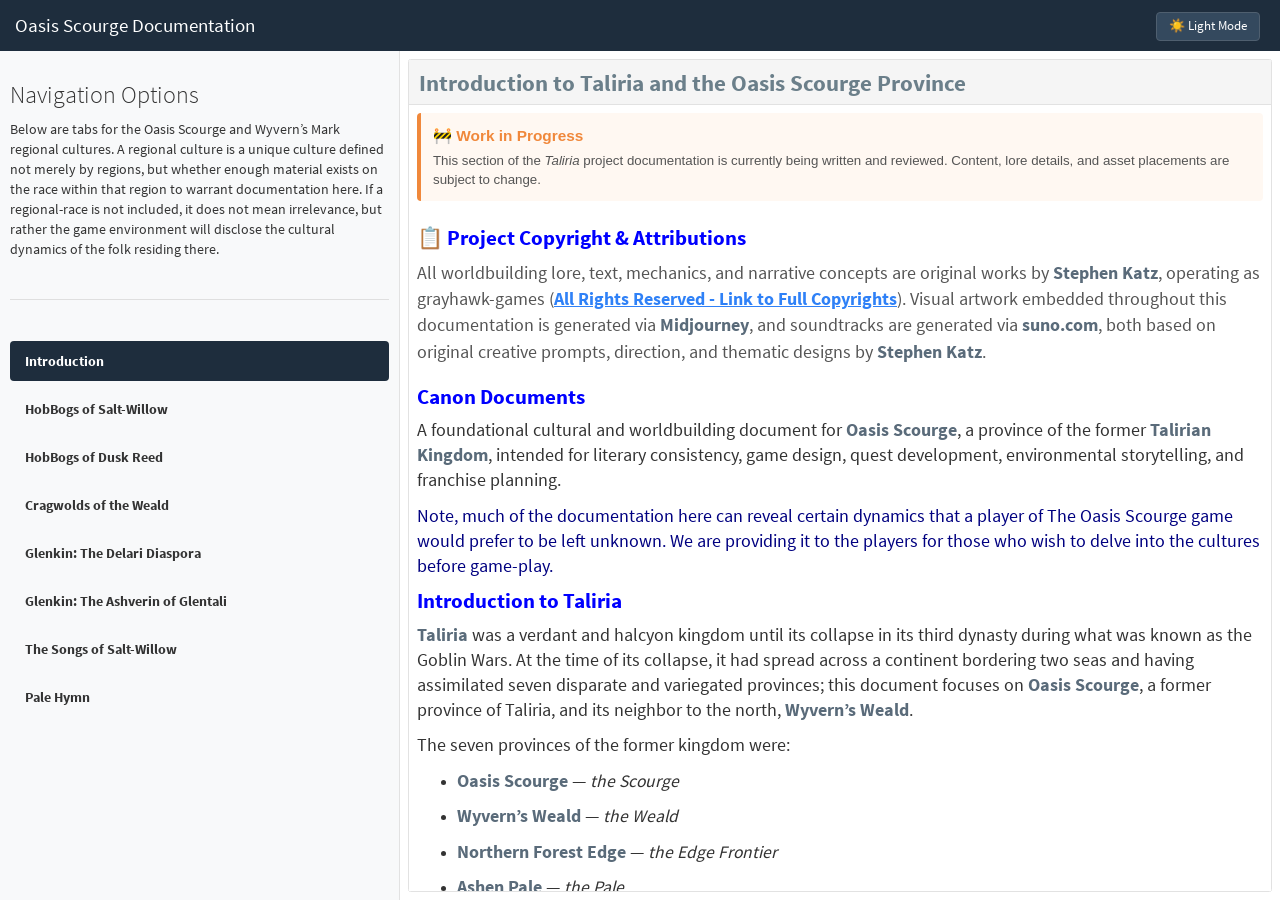
==== commit 3ec0a28e: "changes to styles" ====
--- a/site/index.html
+++ b/site/index.html
@@ -439,7 +439,7 @@
 </style>
 
 
-<style type="text/css">:root {--bg-color: #ffffff;--text-color: #333333;--navbar-bg: #1e2d3d;;--navbar-text: #ffffff;--card-bg: #ffffff;--card-border: #e2e2e2;--card-header: #f5f5f5;--card-header-text: #6b7f8a;--sidebar-bg: #f8f9fa;--btn-inactive-text: #333333;--btn-active-bg: #1e2d3d; --btn-active-text: #ffffff; --btn-hover-bg: #e2e6ea; --h4-color: blue;--strong-color: #5a6b7a;}[data-theme="dark"] {--bg-color: #121212;--text-color: #f0f0f0;--navbar-bg: #1a1a1a;--navbar-text: #ffffff;--card-bg: #1e1e1e;--card-border: #333333;--card-header: #2d2d2d;--card-header-text: #a0b0b8;--sidebar-bg: #181818;--btn-inactive-text: #aaaaaa;--btn-active-bg: #3a5068; --btn-active-text: #ffffff; --btn-hover-bg: #2d2d2d; --h4-color: #6699ff;--strong-color: #8a9ba8;}strong, b {color: var(--strong-color);}body { background-color: var(--bg-color) !important; color: var(--text-color) !important; font-size: 14px;}.navbar-inverse { background-color: var(--navbar-bg) !important; border-color: var(--navbar-bg) !important; }.navbar-inverse .navbar-brand, .navbar-inverse .navbar-nav > li > a { color: var(--navbar-text) !important; }.chart-wrapper { background: var(--card-bg) !important; border: 1px solid var(--card-border) !important; }.chart-stage { background: var(--card-bg) !important; color: var(--text-color) !important; }.chart-stage h4 { font-size: 1.5em; font-weight: 600; color: var(--h4-color);}.chart-stage h5 { font-size: 1.35em; font-weight: 600; }.chart-stage h6 { font-size: 1.2em; font-weight: 600; }.chart-stage p { font-size: 1.25em; max-width: 1500px; }.chart-stage img {max-width: 100%;height: auto;border-radius: 10px;}.chart-title { font-size: 1.65em;font-weight: 600;background: var(--card-header) !important; color: var(--card-header-text) !important; border-bottom: 1px solid var(--card-border) !important; }table, .table, th, td, tbody tr, tbody td {color: var(--text-color) !important;border-color: var(--card-border) !important;}[data-theme="dark"] tr:nth-child(even) { background-color: #252525 !important; }[data-theme="dark"] tr:nth-child(odd) { background-color: #1e1e1e !important; }.section.sidebar {background-color: var(--sidebar-bg) !important;color: var(--text-color) !important;border-right: 1px solid var(--card-border) !important;}.custom-nav-list {list-style-type: none;padding: 0;margin: 0;}.custom-nav-list li {margin-bottom: 8px;}.custom-nav-link {display: block;padding: 10px 15px;background: transparent;color: var(--btn-inactive-text) !important;text-decoration: none !important;font-weight: bold;border-radius: 4px;transition: background-color 0.2s, color 0.2s;}.custom-nav-link:hover {background-color: var(--btn-hover-bg) !important;}.custom-nav-link.active {background-color: var(--btn-active-bg) !important;color: var(--btn-active-text) !important;}.theme-switch-wrapper {position: absolute;top: 12px;right: 20px;z-index: 9999;}.theme-switch-btn {background: #34495e;color: #fff;border: 1px solid #4f5f6f;padding: 4px 12px;border-radius: 4px;cursor: pointer;font-size: 13px;}.lore-scroll {max-height: 430px;overflow-y: auto;padding: 18px 24px;margin: 12px 0 24px 0;background: #E0E7EC;border: 1px solid #9EAFB8;border-radius: 12px;color: #111111;font-size: 20px;line-height: 1.65;box-shadow: inset 0 0 12px rgba(0, 0, 0, 0.15);}.lore-scroll p {color: #111111;font-size: 18px;line-height: 1.65;margin-bottom: 1rem;}.lore-scroll strong { color: #000000; }.lore-scroll em { color: #1E272E; }.lore-scroll blockquote {border-left: 4px solid #6F838D;padding-left: 14px;margin: 18px 0;color: #111111;font-style: italic;}.lore-scroll {scrollbar-width: thin;scrollbar-color: #6F838D #E0E7EC;}.lore-scroll::-webkit-scrollbar { width: 10px; }.lore-scroll::-webkit-scrollbar-track {background: #B6C6CE;border-radius: 10px;}.lore-scroll::-webkit-scrollbar-thumb {background: #6F838D;border-radius: 10px;border: 2px solid #B6C6CE;}.lore-scroll::-webkit-scrollbar-thumb:hover { background: #4F626B; }</style>
+<style type="text/css">@media (max-width: 768px) {body.mobile-layout {padding: 0 !important;height: auto !important;overflow-y: visible !important;}.mobile-layout #dashboard-container,.mobile-layout .dashboard-row,.mobile-layout .dashboard-column {display: block !important;height: auto !important;min-height: unset !important;}.mobile-layout .dashboard-sidebar-wrapper,.mobile-layout .section.sidebar,.mobile-layout .sidebar {position: relative !important;top: auto !important;left: auto !important;width: 100% !important;height: auto !important;display: block !important;float: none !important;overflow-y: visible !important;border-right: none !important;border-bottom: 1px solid var(--card-border) !important;}.mobile-layout .chart-wrapper,.mobile-layout .chart-stage {display: block !important;height: auto !important;overflow-y: visible !important;-webkit-overflow-scrolling: touch !important;}}:root {--bg-color: #ffffff;--text-color: #333333;--navbar-bg: #1e2d3d;--navbar-text: #ffffff;--card-bg: #ffffff;--card-border: #e2e2e2;--card-header: #f5f5f5;--card-header-text: #6b7f8a;--sidebar-bg: #f8f9fa;--btn-inactive-text: #333333;--btn-active-bg: #1e2d3d; --btn-active-text: #ffffff; --btn-hover-bg: #e2e6ea; --h4-color: blue;--strong-color: #5a6b7a;}[data-theme="dark"] {--bg-color: #121212;--text-color: #f0f0f0;--navbar-bg: #1a1a1a;--navbar-text: #ffffff;--card-bg: #1e1e1e;--card-border: #333333;--card-header: #2d2d2d;--card-header-text: #a0b0b8;--sidebar-bg: #181818;--btn-inactive-text: #aaaaaa;--btn-active-bg: #3a5068; --btn-active-text: #ffffff; --btn-hover-bg: #2d2d2d; --h4-color: #6699ff;--strong-color: #8a9ba8;}strong, b {color: var(--strong-color);}body { background-color: var(--bg-color) !important; color: var(--text-color) !important; font-size: 14px;}.navbar-inverse { background-color: var(--navbar-bg) !important; border-color: var(--navbar-bg) !important; }.navbar-inverse .navbar-brand, .navbar-inverse .navbar-nav > li > a { color: var(--navbar-text) !important; }.chart-wrapper { background: var(--card-bg) !important; border: 1px solid var(--card-border) !important; }.chart-stage { background: var(--card-bg) !important; color: var(--text-color) !important; }.chart-stage h4 { font-size: 1.5em; font-weight: 600; color: var(--h4-color);}.chart-stage h5 { font-size: 1.35em; font-weight: 600; }.chart-stage h6 { font-size: 1.2em; font-weight: 600; }.chart-stage p { font-size: 1.25em; max-width: 1500px; }.chart-stage img {max-width: 100%;height: auto;border-radius: 10px;}.chart-title { font-size: 1.65em;font-weight: 600;background: var(--card-header) !important; color: var(--card-header-text) !important; border-bottom: 1px solid var(--card-border) !important; }table, .table, th, td, tbody tr, tbody td {color: var(--text-color) !important;border-color: var(--card-border) !important;}[data-theme="dark"] tr:nth-child(even) { background-color: #252525 !important; }[data-theme="dark"] tr:nth-child(odd) { background-color: #1e1e1e !important; }.section.sidebar {background-color: var(--sidebar-bg) !important;color: var(--text-color) !important;border-right: 1px solid var(--card-border) !important;}.custom-nav-list {list-style-type: none;padding: 0;margin: 0;}.custom-nav-list li {margin-bottom: 8px;}.custom-nav-link {display: block;padding: 10px 15px;background: transparent;color: var(--btn-inactive-text) !important;text-decoration: none !important;font-weight: bold;border-radius: 4px;transition: background-color 0.2s, color 0.2s;}.custom-nav-link:hover {background-color: var(--btn-hover-bg) !important;}.custom-nav-link.active {background-color: var(--btn-active-bg) !important;color: var(--btn-active-text) !important;}.theme-switch-wrapper {position: absolute;top: 12px;right: 20px;z-index: 9999;}.theme-switch-btn {background: #34495e;color: #fff;border: 1px solid #4f5f6f;padding: 4px 12px;border-radius: 4px;cursor: pointer;font-size: 13px;}.lore-scroll {max-height: 430px;overflow-y: auto;padding: 18px 24px;margin: 12px 0 24px 0;background: #E0E7EC;border: 1px solid #9EAFB8;border-radius: 12px;color: #111111;font-size: 20px;line-height: 1.65;box-shadow: inset 0 0 12px rgba(0, 0, 0, 0.15);}.lore-scroll p {color: #111111;font-size: 18px;line-height: 1.65;margin-bottom: 1rem;}.lore-scroll strong { color: #000000; }.lore-scroll em { color: #1E272E; }.lore-scroll blockquote {border-left: 4px solid #6F838D;padding-left: 14px;margin: 18px 0;color: #111111;font-style: italic;}.lore-scroll {scrollbar-width: thin;scrollbar-color: #6F838D #E0E7EC;}.lore-scroll::-webkit-scrollbar { width: 10px; }.lore-scroll::-webkit-scrollbar-track {background: #B6C6CE;border-radius: 10px;}.lore-scroll::-webkit-scrollbar-thumb {background: #6F838D;border-radius: 10px;border: 2px solid #B6C6CE;}.lore-scroll::-webkit-scrollbar-thumb:hover { background: #4F626B; }</style>
 
 </head>
 
@@ -5566,22 +5566,669 @@
 </div>
 <div id="glenkin-ashverin" class="section level1 hidden">
 <h1 class="hidden">Glenkin_Ashverin</h1>
-<div id="the-ashverin-glenkin-of-glentali" class="section level3">
-<h3>The Ashverin: Glenkin of Glentali</h3>
-<div style="background-color: #fff8f2; border-left: 4px solid #f0883b; padding: 12px; margin-bottom: 25px; border-radius: 4px; font-family: sans-serif;">
-<span style="color: #f0883b; font-weight: bold; font-size: 1.1em;">🚧
-Work in Progress</span>
-<p style="margin: 5px 0 0 0; color: #555555; font-size: 0.95em; line-height: 1.4;">
-This section of the <em>Taliria</em> project documentation is currently
-being written and reviewed. Content, lore details, and asset placements
-are subject to change.
+<div id="column-9" class="section level2" data-width="700">
+<h2>Column</h2>
+<div id="the-ashverin-glenkin" class="section level3">
+<h3>The Ashverin Glenkin</h3>
+<div id="overview-4" class="section level4">
+<h4>Overview</h4>
+<p>The Ashverin came to Glentali as a wounded folk remade for
+settlement, labor, and obedience. They began as Glenkin of the Verdant
+Steppes, taken during the war years when villages fell and the old roads
+filled with prisoners. Their first shared memory is household fracture:
+parents counted away from children, siblings divided by age and
+strength, kin scattered into labor columns and sale wagons.</p>
+<p>Dusk Reed hardened them before the Pale Hymn shaped them. Captivity
+taught silence, caution, and the terrible discipline of staying useful.
+The ones who bent and endured drew attention. The bent stalk endured
+became their bitter wisdom, then their doctrine, then their pride.</p>
+<p>Near the end of the Goblin Wars, Dusk Reed opened the gates for a
+chosen portion of these captives. Pale Hymn attendants stood beside the
+release columns with white cloth, grain bowls, water basins, and ledgers
+of new names. The Ashverin remember this as the Unbinding. Dawn light,
+pale bands on trembling wrists, seed pressed into the hand — these are
+the images their ceremonies return to again and again.</p>
+<p>The mercy carried a design. Dusk Reed gained loyal settlers. The Pale
+Hymn gained a wounded folk ready to be renamed. Glentali gained hands
+for fields, canals, storehouses, and ferry routes. The Ashverin were
+sent into the basin with seed, tools, animals, clerks, and ritual
+overseers. They were told the land had been waiting for a remade
+folk.</p>
+<p>They worked well. They repaired channels, reopened ferries, raised
+levees, planted abandoned fields, and filled the granaries. Glentali
+rewarded their labor, and the reward became proof. The Ashverin looked
+at the grain, the water, the straightened roads, the ducal citadel
+bright with pale banners, and saw confirmation.</p>
+<p>Beneath that confidence sits fear. The Dellari remember the basin
+before Ashverin hands were planted there. The hill and mountain Glenkin
+remember older lines of kin and slope. Every older memory threatens the
+Ashverin story. Grief in them has been trained into severity, and
+severity has been trained into rule.</p>
+<hr />
+<p><br></p>
+<div class="map-card">
+<img role="img" src="images/glenkin-ashverin/ashverin-glentali.webp">
+<p>
+Ashverin Glentali
 </p>
+</div>
+<p><br></p>
+<hr />
+</div>
+<div id="the-land-3" class="section level4">
+<h4>The Land</h4>
+<p>Glentali Lake is the only homeland most Ashverin have touched with
+their own hands. The Verdant Steppes live in elder fragments, old
+weather words, and lullabies that slip out at dusk. Glentali is the
+place of work, marriage, burial, tax, and song. The Ashverin hold it
+with the intensity of folk who received land after humiliation and fear
+losing the meaning of their survival.</p>
+<p>The basin under Ashverin management is orderly and productive. The
+old Dellari canal system runs again through repaired gates and cleared
+channels. Ferry crossings move on schedule. Levee crews answer seasonal
+calls from the meeting halls. Fields that grew wild after the Goblin
+Wars have been replanted, terraced, and tied back into the lake.</p>
+<p>Their settlements have a deliberate shape. Ashverin hommlets gather
+around meeting halls, granary yards, band houses, and work ledgers. The
+streets serve labor before beauty. The ducal citadel rises as the
+ceremonial heart of the basin, a place where palace rites make local
+rule feel blessed by distant authority.</p>
+<p>The eastern roads bind them to Dusk Reed. The southern routes connect
+them to Pale Hymn trade through the mudflats and Shatterlands. The
+mountain approaches trouble them most. Those roads lead toward Dellari
+hommlets, Cragwold sympathy, and the kinds of memory the Ashverin prefer
+to keep beyond the basin rim.</p>
+<p>They speak of the Dellari as fringe folk and of the Cragwolds as hill
+folk with loud stone-pride. This confidence is genuine and rehearsed.
+Ashverin children learn the basin by gate, field, and ferry before they
+learn the old claims against it. By the time they hear those claims, the
+land already feels settled inside them.</p>
+<hr />
+</div>
+<div id="the-taking" class="section level4">
+<h4>The Taking</h4>
+<p>The Verdant Steppes Glenkin were taken during the war years, when
+raids and military collapse made whole villages into movable property.
+Captured households were sorted after the raids in counting yards and
+guarded camps. Names were copied badly, then replaced by marks, tallies,
+and assigned uses. A family could vanish in one afternoon through the
+simple act of being counted into different columns.</p>
+<p>Those who reached Dusk Reed entered a system built around use. The
+eastern marsh understood captive labor, food control, and the slow
+breaking of local memory. Work crews were shifted between reed plots,
+fish channels, mud roads, and holding yards. Children learned new
+commands before they understood why their old ones brought
+punishment.</p>
+<p>The proud drew harm quickly. The furious were used as warnings. The
+ones who bent survived the longest. Some received better sleeping
+places, more reliable rations, and responsibility over other captives.
+Those rewards cut deep because they were real. Survival began to feel
+like a moral lesson.</p>
+<p>The Pale Hymn moved through that pain with terrifying patience. It
+gave words to endurance and shape to shame. It told the captives that
+the old household had failed, that the Many could hold what blood had
+lost, that a new name could end the terror of being only what had been
+taken. Those who accepted the Hymn earliest rose first.</p>
+<p>By the time the first Ashverin cohorts were gathered for Glentali,
+they were already selected. They were capable, organized, and grateful
+in the manner power had taught them to be grateful. Their obedience had
+fed them. Their discipline had preserved their children. Their belief
+had become the room where grief could stand upright.</p>
+<p>They received a name, a basin, and a purpose. Hold Glentali for the
+Many. Feed the order that freed them. Prove through labor that the
+Unbinding had meaning. They arrived in the lake country with that
+purpose burning brighter than any memory older than pain.</p>
+<hr />
+</div>
+<div id="the-pale-hymn" class="section level4">
+<h4>The Pale Hymn</h4>
+<p>The Pale Hymn is the architecture of Ashverin society. It shapes
+marriage, burial, work crews, food distribution, speech, discipline, and
+rank. Every hommlet has a meeting hall. Every meeting hall has name
+ledgers. Every name ledger carries the quiet threat of being seen
+clearly by the Many.</p>
+<p>In Glentali, doctrine takes the form of water and grain. The canal
+keeper serves the Hymn. The ferry master serves the Hymn. The seed
+keeper, levee crew, granary clerk, and field band all serve the same
+sacred labor. The many sow. The many reap. The many eat. The many
+remember.</p>
+<p>The palace ceremonies give the Ashverin their highest form of
+recognition. Grand Cantors arrive from far provinces beneath pale
+banners, escorted by clerks, singers, ash-bearers, and guards. The ducal
+citadel fills with grain-gold lamps. Ashverin bands crowd the courts
+while the Unbinding Rite, the Pale Naming, and the Rite of the Clean
+Furrow are performed before the settlement.</p>
+<p>These rites tell the Ashverin that suffering had purpose. They tell
+children that obedience made their grandparents strong. They tell
+farmers that the basin accepted their hands because their hands were
+cleansed for use. Each ceremony turns private hurt into public
+certainty.</p>
+<p>The bands carry that certainty into daily life. They begin as labor
+crews and become guardians of standing. A band repairs a gate, escorts a
+tax cart, watches a road, questions a stranger, and corrects a neighbor
+with the same calm conviction. Band leaders gain influence before age
+grants it. Young Ashverin seek them because bands turn belief into
+rank.</p>
+<p>Pale Hymn in Ashverin hands is agricultural, severe, and hungry for
+confirmation. It praises the shared table while watching who eats. It
+blesses the common field while counting whose hands work slowly. It
+sings of freedom while tightening every custom around the folk it claims
+to have freed.</p>
+<hr />
+</div>
+<div id="lore-2" class="section level4">
+<h4>Lore</h4>
+<p>Ashverin lore begins in Glentali because Glentali is the part of the
+story their society can bear to repeat. The first repaired ferry. The
+first harvest after the eastern levee held. The grandmother who kept the
+seed dry through the flood season. The band leader who guarded the pass
+until reinforcements came. These are the stories told openly.</p>
+<p>The older past sits deeper. Elders carry it in habits more than
+speech. A pause before answering. A glance toward exits. A hand that
+gathers bread quickly before thought catches up. Younger Ashverin see
+these things and call them age, temperament, or old Dusk Reed manners.
+The elders let those answers stand.</p>
+<div class="lore-scroll" markdown="1">
+<p>The story is told of an old man whose first name was left outside the
+telling.</p>
+<p>He had worked the eastern marsh for so many years that his
+grandchildren thought the reed plots were the shape of the world. His
+back bent toward the water. His hands carried old scars from rope, gate,
+tool, and winter hunger. He had learned the phrases required of him. He
+had learned the songs. He had learned the face that made overseers pass
+him by.</p>
+<p>One autumn, a Pale Hymn clerk came with a Dusk Reed captain and said
+there was a place in the west that needed steady hands.</p>
+<p>The old man asked what kind of place.</p>
+<p>The clerk said: a basin.</p>
+<p>The old man asked what kind of hands.</p>
+<p>The clerk said: hands ready for the Many.</p>
+<p>The old man looked at his grandchildren, then at the reed water, then
+at the strip of pale cloth folded in the clerk’s palm.</p>
+<p>He asked what would be left behind.</p>
+<p>The clerk answered: everything that kept you bent.</p>
+<p>The old man laughed once. It sounded like a cough.</p>
+<p>He crossed into Glentali with the first cohort. He farmed the eastern
+parcel for twenty-two years. He kept the southern levee alive through
+seventeen flood seasons. He died in his bed with three generations
+around him, which was more mercy than his youth had taught him to
+expect.</p>
+<p>Years later, a traveler asked his youngest grandson where the
+Ashverin came from.</p>
+<p>The boy pointed to the lake and said: from here. From the basin. From
+the place the Many gave us.</p>
+<p>The old women nearby kept singing and lowered their eyes.</p>
+</div>
+<p>Their proverbs carry the same wound dressed as wisdom. <em>The bent
+stalk endured. A crooked root must be lifted early. Grain remembers the
+hand that works it. A name held too tightly becomes a wall.</em> These
+sayings sound practical, and they are. They also teach obedience before
+the listener feels the lesson enter.</p>
+<p>Below the proverbs survive fragments from the Verdant Steppes. A
+counting rhythm from dry fields. A word for rain that makes little sense
+beside Glentali Lake. A lullaby shared by women from different hommlets
+who swear they learned it from different grandmothers. These fragments
+are small enough to pass beneath doctrine, which is how they live.</p>
+<hr />
+</div>
+<div id="farming-2" class="section level4">
+<h4>Farming</h4>
+<p>The Ashverin farm Glentali with skill. They inherited a damaged
+Dellari water system and made it run. Gates were repaired, channels
+cleared, banks raised, ferries timed, fields divided, and storehouses
+restored. Their competence gives their claim its strongest voice.</p>
+<p>Farming is also ritual. Seed is issued through meeting halls. Harvest
+crews move by communal order. A household may tend a plot, but the plot
+belongs first to the basin and the basin belongs first to the Many. The
+granary teaches doctrine more persuasively than any sermon because it
+feeds children.</p>
+<p>The Ashverin respect yield above memory. Old Dellari seed lines
+sometimes appear in abandoned margins, and Ashverin farmers plant them
+for what they produce. They see Dellari seed jars as grief made into an
+object. To an Ashverin farmer, a seed proves itself by feeding
+mouths.</p>
+<p>Their hidden debt runs through the canals. Much of what they
+understand about flood timing, gate rhythm, and feeder behavior came
+through captive Dellari knowledge in Dusk Reed years. A Dellari hand
+taught an Ashverin hand when to open a gate and when to wait. Official
+history thins that exchange into Ashverin diligence. The water remembers
+more than the ledgers record.</p>
+<p>This makes Ashverin farming both admirable and ugly. They work hard.
+They feed the basin. They also turn the fruit of inherited knowledge
+into evidence against the folk who carried that knowledge first.</p>
+<hr />
+</div>
+<div id="morality-and-social-bonds-4" class="section level4">
+<h4>Morality and Social Bonds</h4>
+<p>Ashverin morality begins with usefulness to the Many. A good person
+strengthens the field, the hall, the band, the household, and the
+ledger. Private loyalty has value when it serves public order. Private
+grief becomes acceptable when shaped into communal memory.</p>
+<p>The bands enforce this morality before magistrates need to speak. A
+band sees who lingers near strangers, who questions a levy, who eats
+alone too often, who repeats an elder phrase with too much feeling.
+Correction may arrive as advice, work assignment, public song, or sudden
+attention. Most Ashverin understand the warning before harsher measures
+appear.</p>
+<p>Their contempt for the Dellari has a cold quality. Heat would dignify
+the claim. The Ashverin call Dellari kin-searchers thieves, raiders,
+hill claimants, and holdout folk. Criminal language makes the conflict
+feel like maintenance. Maintenance can be handled by patrols, ledgers,
+and rope.</p>
+<p>Dusk Reed occupies a harder place in Ashverin moral life. The
+official story calls Dusk Reed the hard passage before deliverance. Many
+Ashverin honor it as a stern teacher. Older Ashverin carry a different
+truth in their bodies. They have learned which truths earn silence and
+which truths earn safety.</p>
+<p>The tragedy is plainest here. Ashverin society rewards the exact
+shape captivity carved into them. Caution becomes wisdom. Obedience
+becomes purity. Gratitude becomes rank. They were wounded, then rewarded
+for the shape of the wound.</p>
+<hr />
+</div>
+<div id="speech-and-dialect-4" class="section level4">
+<h4>Speech and Dialect</h4>
+<p>Ashverin speech carries Pale Hymn grammar deep into ordinary talk.
+Collective terms feel natural to them. They say the field, the harvest,
+the crossing, the basin. A child learns these forms before understanding
+doctrine, so doctrine feels like proper speech.</p>
+<p>Possessive language still exists, but it narrows under pressure. My
+house becomes the household. Our grain becomes the hall share. A
+personal complaint becomes a matter for correction, because speech has
+already moved the self into public hands.</p>
+<p>Elder speech carries older textures. Some words come from the Verdant
+Steppes, especially for dry wind, thin rain, dust, hunger, and distance.
+Younger Ashverin hear these as quaint old phrases. A few hear them as a
+door.</p>
+<p>Band speech is sharper. It uses Hymn terms as markers of rank and
+belonging. A band member can say clean furrow and mean moral purity,
+field order, social obedience, or a warning to someone standing too
+close to Dellari sympathy. The words carry several knives.</p>
+<p>Their Dellari vocabulary is deliberately small. Dellari claims are
+old claims. Dellari elders are hill elders. Dellari hommlets are
+holdouts. Dellari roads are fringe roads. The language moves the Dellari
+backward in time before any argument begins.</p>
+<hr />
+</div>
+<div id="marriage-and-family-4" class="section level4">
+<h4>Marriage and Family</h4>
+<p>Ashverin marriage is confirmed in the meeting hall before witnesses
+and ledgers. The ceremony joins two households as a new contribution to
+the Many. The couple receives blessing through grain, water, and ash.
+Their hands are pressed together over a shallow bowl of basin soil while
+the officiant names the duties that will bind them.</p>
+<p>Family affection can be real and tender, but the household serves a
+larger order. Marriage through family preference alone carries
+suspicion. A good match strengthens labor, improves standing, joins
+useful skills, and places children inside reliable networks. Love may
+grow there. Duty arrives first.</p>
+<p>The Pale Naming enters family life early. Children receive names
+before the hall and learn the names of released ancestors as sacred
+inheritance. The old Verdant naming customs survive mostly as whispers,
+pet names, and elder slips during illness or grief. When such a name
+surfaces, the room often grows careful.</p>
+<p>Large households carry honor because they offer more hands to field,
+hall, and band. A child is cherished as a child and counted as future
+service. This double vision gives Ashverin family life its uneasy
+warmth: love under ledger, tenderness under doctrine, lullabies under
+the sound of communal song.</p>
+<hr />
+</div>
+<div id="children-and-games-4" class="section level4">
+<h4>Children and Games</h4>
+<p>Ashverin children grow inside the Hymn from the first remembered
+song. The meeting hall is nursery, school, court, and festival ground.
+Children carry messages, sort seed, learn gate names, fetch water for
+work crews, and practice the earth-pressing gesture before they
+understand why adults watch the form of their hands.</p>
+<p>Their games train order. One game sends children running as canal
+crews, opening and closing imaginary gates while others pretend to be
+floodwater. Another has them carry grain tokens from household to hall
+while band youths judge fairness and speed. The games feel lively, but
+they teach coordination, obedience, and the habit of being measured.</p>
+<p>Dellari children appear in lessons as figures from a sad wrong road.
+Teachers say the Dellari lost the basin, fled to hills, and returned as
+claimants after other hands restored the work. This story gives Ashverin
+children pity before curiosity. Pity is safer than curiosity.</p>
+<p>Elders sometimes break the pattern. A grandmother hums a tune from a
+dry country. A grandfather calls a child by a name that belongs to a
+vanished line. The child may remember the sound years later, after the
+hall has taught many cleaner answers. That is how doubt begins among the
+few who develop it: as music, as tenderness, as a word spoken once and
+then swallowed.</p>
+<hr />
+</div>
+<div id="death-and-memory-4" class="section level4">
+<h4>Death and Memory</h4>
+<p>Ashverin death returns the body to communal ground. The graves are
+aligned, even, and well tended. Each stone gives the name recognized by
+the hall. Each name-board carries the dead into harvest rites,
+name-givings, and Unbinding ceremonies. The dead remain useful through
+example, memory, and warning.</p>
+<p>The burial ground has little family distinction. That is the point.
+The dead belong to the Many, and the living are taught to meet grief as
+a shared duty. A mourner who kneels too long at one stone may receive
+company. Company is comfort and correction at the same time.</p>
+<p>Older customs survive in gestures too small for doctrine to catch.
+Some elders press one palm to the earth at canal junctions, field
+borders, and ferry landings. It resembles the formal Hymn gesture, but
+the rhythm is different. The hand touches, waits, and withdraws as
+though greeting someone under the soil.</p>
+<p>Ashverin death is orderly, dignified, and lonely. It gives every life
+a place in the community and takes away the wild privacy of grief. The
+same wound returns at the grave: what was personal becomes useful, what
+was loved becomes public, and the Many sings over the place where a
+family might have wept alone.</p>
+<hr />
+</div>
+<div id="songs-3" class="section level4">
+<h4>Songs</h4>
+<p>Ashverin songs have three layers. The highest layer is formal Pale
+Hymn: unison voices, steady rhythm, communal meals, name-givings,
+harvest nights, and palace rites. When a large settlement sings across
+the lake, it sounds like certainty made audible.</p>
+<p>The second layer belongs to Glentali itself. Canal crews sing gate
+songs. Ferry hands sing timing chants. Children sing of floodwater,
+ducks, levee mud, and the smell of spring rain moving over the basin.
+These songs are local enough to feel innocent, and that innocence makes
+them powerful. They teach the Ashverin that Glentali has always been the
+shape of their life.</p>
+<p>The third layer lives in old throats. Women hum dry-country lullabies
+while mending. Men use counting rhythms from the Steppes while stacking
+reed bundles. A tune crosses three hommlets with different words and the
+same sorrow beneath them. These songs survived because they were too
+small for officials to fear.</p>
+<p>Band songs have the hardest edge. They are sung on patrol roads, near
+Dellari approaches, and in palace yards after rites. They praise clean
+furrows, steady hands, held ground, and the strength of those who bend
+together. The young sing them with pride. The old hear the iron under
+the melody.</p>
+<p>The Ashverin sing beautifully. That beauty is part of the horror. The
+voice that mourns has been trained to march. The lullaby has been taught
+to serve. The Hymn takes pain and gives it harmony, and the harmony
+makes the pain easier to obey.</p>
+<hr />
+<div class="knitr-options" data-fig-width="576" data-fig-height="460">
+
+</div>
+<table class="table table-striped table-hover table-condensed" style="margin-left: auto; margin-right: auto;">
+<caption>
+Recap Table
+</caption>
+<thead>
+<tr>
+<th style="text-align:left;">
+Section
+</th>
+<th style="text-align:left;">
+The Ashverin
+</th>
+</tr>
+</thead>
+<tbody>
+<tr>
+<td style="text-align:left;width: 18em; font-weight: bold;">
+Overview
+</td>
+<td style="text-align:left;width: 52em; ">
+Verdant Steppes Glenkin remade by captivity and doctrine, deployed into
+Glentali as a proxy folk. The bent stalk endured became wisdom, then
+doctrine, then pride. Grief trained into severity. Severity trained into
+rule.
+</td>
+</tr>
+<tr>
+<td style="text-align:left;width: 18em; font-weight: bold;">
+The Land
+</td>
+<td style="text-align:left;width: 52em; ">
+Glentali held with the intensity of folk who received land after
+humiliation. Orderly hommlets, scheduled ferries, levee crews on hall
+bells. Mountain approaches trouble them — those roads carry memory. The
+land feels settled inside them before they hear the claims against it.
+</td>
+</tr>
+<tr>
+<td style="text-align:left;width: 18em; font-weight: bold;">
+The Taking
+</td>
+<td style="text-align:left;width: 52em; ">
+Counting yards, assigned columns, families severed in an afternoon. Food
+became instruction. Rest became reward. The proud drew harm. The quiet
+survived and rose. Survival felt like a moral lesson because power had
+designed it to.
+</td>
+</tr>
+<tr>
+<td style="text-align:left;width: 18em; font-weight: bold;">
+The Pale Hymn
+</td>
+<td style="text-align:left;width: 52em; ">
+Architecture of Ashverin society — shapes marriage, burial, food,
+speech, and rank. Grand Cantors perform the Unbinding Rite, Pale Naming,
+and Rite of the Clean Furrow at the ducal palace. Bands turn ceremony
+into daily force. The Hymn praises freedom while tightening every custom
+around the folk it freed.
+</td>
+</tr>
+<tr>
+<td style="text-align:left;width: 18em; font-weight: bold;">
+Lore
+</td>
+<td style="text-align:left;width: 52em; ">
+Lore begins at the gate opening, not the captivity before it. The lore
+scroll: an old man who laughed once like a cough, crossed into Glentali,
+farmed twenty-two years, died in his bed. The boy says they came from
+the lake. The old women lower their eyes.
+</td>
+</tr>
+<tr>
+<td style="text-align:left;width: 18em; font-weight: bold;">
+Farming
+</td>
+<td style="text-align:left;width: 52em; ">
+Skill and debt. Inherited Dellari water system repaired and running.
+Farming as ritual: seed through halls, communal harvest, granary as
+doctrine. A Dellari seed jar means memory; an Ashverin seed ledger means
+yield. The water remembers more than the ledgers record.
+</td>
+</tr>
+<tr>
+<td style="text-align:left;width: 18em; font-weight: bold;">
+Morality and Social Bonds
+</td>
+<td style="text-align:left;width: 52em; ">
+Morality begins with usefulness to the Many. Bands correct before
+magistrates speak. Contempt for the Dellari is cold — criminal language
+makes their claim feel like maintenance. Dusk Reed honored as hard
+passage. Older Ashverin carry a different truth and have learned which
+truths earn silence.
+</td>
+</tr>
+<tr>
+<td style="text-align:left;width: 18em; font-weight: bold;">
+Speech and Dialect
+</td>
+<td style="text-align:left;width: 52em; ">
+Pale Hymn grammar in ordinary talk. Collective terms feel natural;
+possessives narrow under pressure. Elder speech carries Verdant
+dry-field words. Band speech uses Hymn terms as rank markers and coded
+warnings. Dellari vocabulary is deliberately small — their claims moved
+into the past tense by language alone.
+</td>
+</tr>
+<tr>
+<td style="text-align:left;width: 18em; font-weight: bold;">
+Marriage and Family
+</td>
+<td style="text-align:left;width: 52em; ">
+Public joining before private promise. Grain, water, ash, basin soil.
+Love exists, often deeply — it grows under watch. Pale Naming links
+children to released ancestors. Old Verdant names survive in kitchens
+and sickrooms. Love under ledger, tenderness under doctrine.
+</td>
+</tr>
+<tr>
+<td style="text-align:left;width: 18em; font-weight: bold;">
+Children and Games
+</td>
+<td style="text-align:left;width: 52em; ">
+Grow inside the Hymn from the first remembered song. Games train order:
+canal-crew runs, grain-token relays. Dellari taught as figures from a
+sad wrong road — pity before curiosity. Doubt begins in elders: a
+grandmother’s tune, a name spoken once, a word swallowed before the hall
+taught cleaner answers.
+</td>
+</tr>
+<tr>
+<td style="text-align:left;width: 18em; font-weight: bold;">
+Death and Memory
+</td>
+<td style="text-align:left;width: 52em; ">
+Communal ground, aligned graves, name-boards in the hall. A mourner who
+kneels too long receives company — comfort and correction together. Some
+elders press a palm to the earth at canal junctions with a rhythm older
+than the Hymn. Death is orderly, dignified, and lonely.
+</td>
+</tr>
+<tr>
+<td style="text-align:left;width: 18em; font-weight: bold;">
+Songs
+</td>
+<td style="text-align:left;width: 52em; ">
+Three layers: formal Pale Hymn in unison, Glentali basin work songs,
+Verdant fragments in old throats. Band songs praise held ground and the
+strength of those who bend together. The Ashverin sing beautifully. The
+voice that mourns has been trained to march.
+</td>
+</tr>
+</tbody>
+</table>
+</div>
+</div>
+</div>
+<div id="column-10" class="section level2" data-width="300">
+<h2>Column</h2>
+<div id="kin-folk-the-ashverin" class="section level3">
+<h3>Kin Folk the Ashverin</h3>
+<div class="image-scroll">
+<div class="scroll-card">
+<img role="img" src="images/glenkin-ashverin/ashverin-female-1.webp">
+<h3>
+Canal Keeper
+</h3>
+<p>
+An Ashverin woman managing the southern arm levee gate during flood
+season, responsible for the timing that determines which fields hold and
+which drain.
+</p>
+</div>
+<div class="scroll-card">
+<img role="img" src="images/glenkin-ashverin/ashverin-female-2.webp">
+<h3>
+Harvest Elder
+</h3>
+<p>
+An elder whose counsel at communal harvest carries weight beyond her
+formal role — she remembers things about the eastern plots that younger
+farmers have to be told twice.
+</p>
+</div>
+<div class="scroll-card">
+<img role="img" src="images/glenkin-ashverin/ashverin-female-3.webp">
+<h3>
+Hall Keeper
+</h3>
+<p>
+A keeper of the Pale Hymn meeting hall, managing communal records,
+name-boards, and the logistics of the seasonal ceremonies that confirm
+Ashverin standing in the basin.
+</p>
+</div>
+<div class="scroll-card">
+<img role="img" src="images/glenkin-ashverin/ashverin-female-4.webp">
+<h3>
+Seed Distributor
+</h3>
+<p>
+A woman overseeing spring seed distribution from the communal granary —
+the role carries practical authority that the bands respect and the
+doctrine confirms.
+</p>
+</div>
+<div class="scroll-card">
+<img role="img" src="images/glenkin-ashverin/ashverin-female-5.webp">
+<h3>
+Old Voice
+</h3>
+<p>
+An elder woman who hums dry-country lullabies while mending — songs in a
+key that does not belong to Glentali, for reasons she has stopped trying
+to explain.
+</p>
+</div>
+<div class="scroll-card">
+<img role="img" src="images/glenkin-ashverin/ashverin-male-1.webp">
+<h3>
+Band Leader
+</h3>
+<p>
+A senior band leader whose authority over the mountain approach patrols
+is understood by everyone in the settlement, including the formal elders
+who technically outrank him.
+</p>
+</div>
+<div class="scroll-card">
+<img role="img" src="images/glenkin-ashverin/ashverin-male-2.webp">
+<h3>
+Grand Cantor
+</h3>
+<p>
+A visiting Grand Cantor arrived from a far province for the Unbinding
+Rite — his presence at the ducal palace confirms Ashverin belonging in a
+way that local authority alone cannot.
+</p>
+</div>
+<div class="scroll-card">
+<img role="img" src="images/glenkin-ashverin/ashverin-male-3.webp">
+<h3>
+Ferry Operator
+</h3>
+<p>
+An Ashverin boatman running the eastern crossing on the schedule the
+meeting hall posts each season — work that was Dellari work once, done
+now without that history attached.
+</p>
+</div>
+<div class="scroll-card">
+<img role="img" src="images/glenkin-ashverin/ashverin-male-4.webp">
+<h3>
+Youth Band Member
+</h3>
+<p>
+A young Ashverin man three seasons into band membership, still learning
+which of the doctrine’s requirements are formal and which are enforced
+by the men beside him on patrol.
+</p>
+</div>
+<div class="scroll-card">
+<img role="img" src="images/glenkin-ashverin/ashverin-male-5.webp">
+<h3>
+Citadel Worker
+</h3>
+<p>
+A laborer maintaining the rebuilt ducal citadel — the structure the
+Goblin Wars destroyed and the Ashverin raised again, stone by stone, as
+proof of what the Many can accomplish.
+</p>
+</div>
+</div>
 </div>
 </div>
 </div>
 <div id="songs-salt-willow" class="section level1 hidden">
 <h1 class="hidden">Songs_of_Salt_Willow</h1>
-<div id="column-9" class="section level2" data-width="700">
+<div id="column-11" class="section level2" data-width="700">
 <h2>Column</h2>
 <div id="songs-of-salt-willow" class="section level3">
 <h3>Songs of Salt-Willow</h3>
@@ -5889,7 +6536,7 @@
 </div>
 </div>
 </div>
-<div id="column-10" class="section level2" data-width="300">
+<div id="column-12" class="section level2" data-width="300">
 <h2>Column</h2>
 <div id="kin-folk-of-the-bogs-2" class="section level3">
 <h3>Kin Folk of the Bogs</h3>
@@ -6001,11 +6648,11 @@
 </div>
 <div id="pale-hymn" class="section level1 hidden">
 <h1 class="hidden">Pale_Hymn</h1>
-<div id="column-11" class="section level2" data-width="700">
+<div id="column-13" class="section level2" data-width="700">
 <h2>Column</h2>
-<div id="the-pale-hymn" class="section level3">
+<div id="the-pale-hymn-1" class="section level3">
 <h3>The Pale Hymn</h3>
-<div id="overview-4" class="section level4">
+<div id="overview-5" class="section level4">
 <h4>Overview</h4>
 <p>Pale Hymn began after the Goblin Wars, when the Talirian Kingdom was
 broken and the old provinces had no common throne left to answer to. Its
@@ -6366,7 +7013,7 @@
 </div>
 </div>
 </div>
-<div id="column-12" class="section level2" data-width="300">
+<div id="column-14" class="section level2" data-width="300">
 <h2>Column</h2>
 <div id="reference-the-pale-hymn" class="section level3">
 <h3>Reference: The Pale Hymn</h3>
